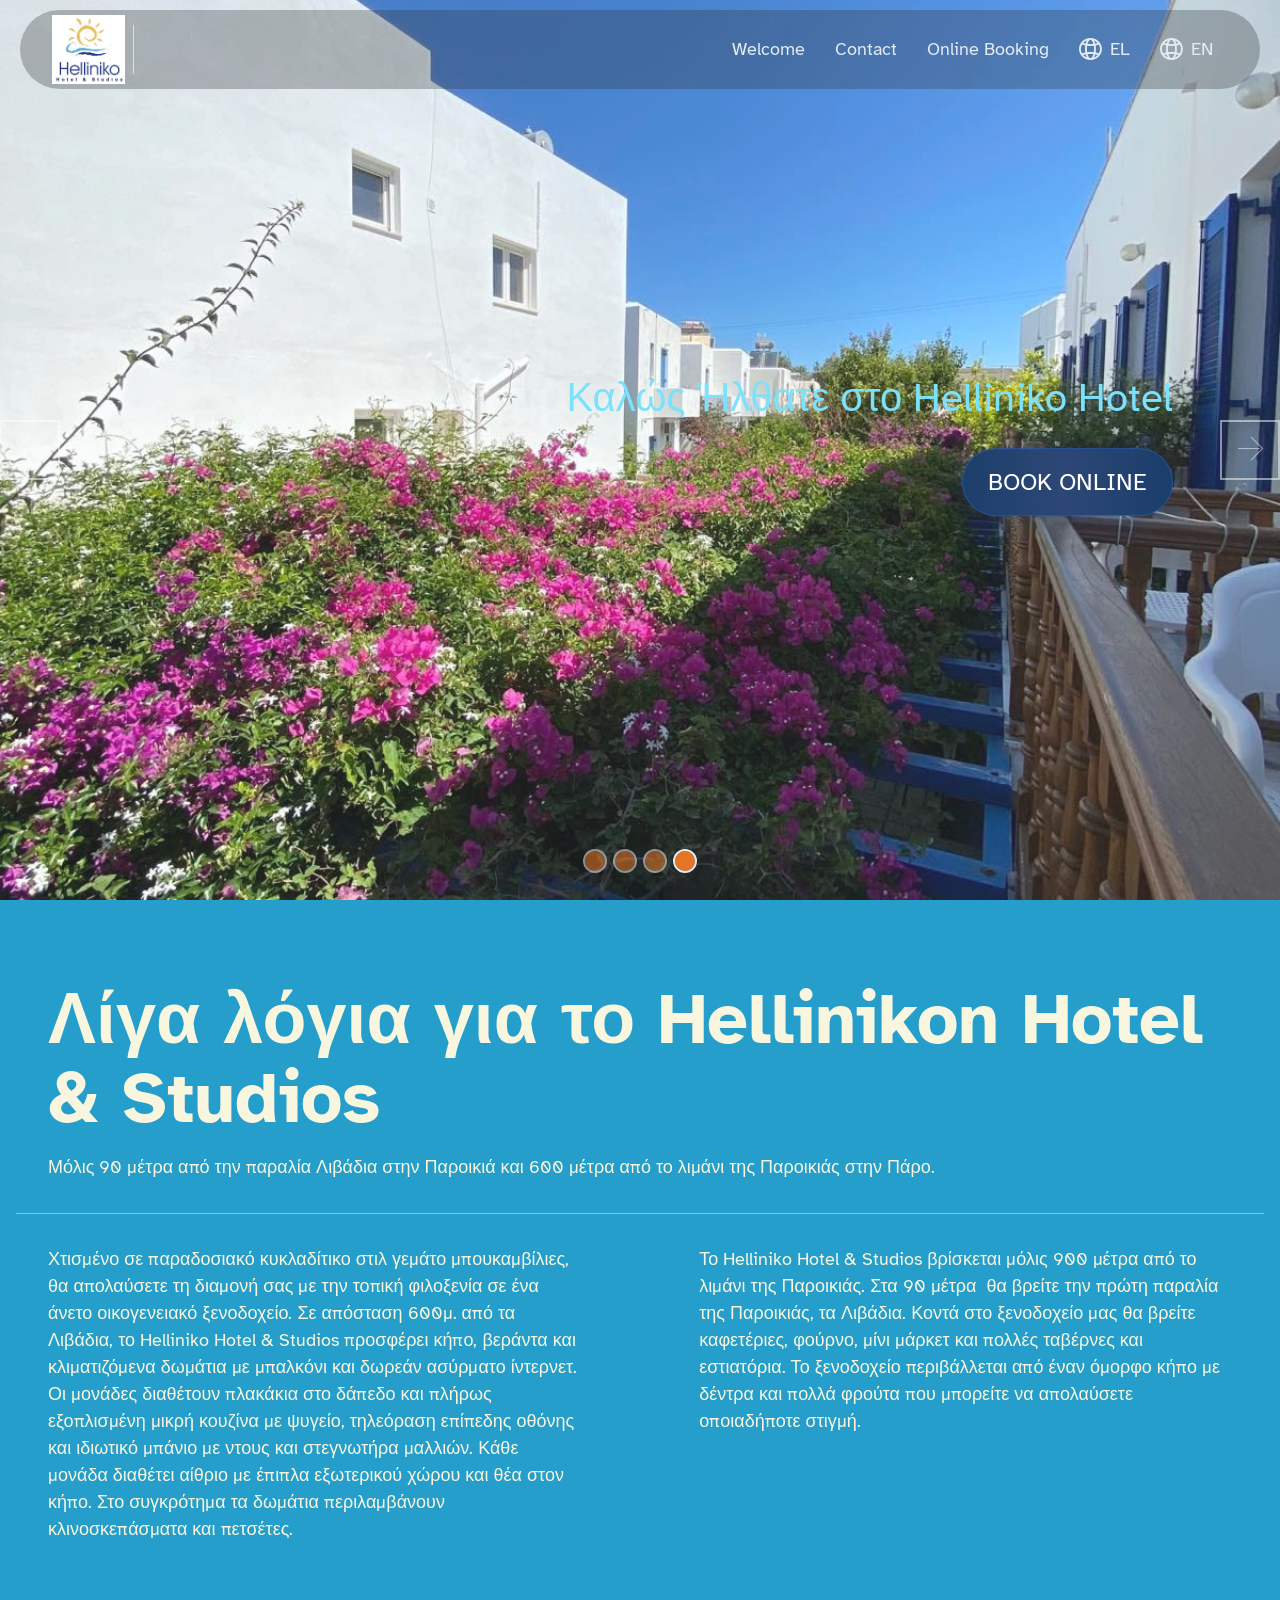
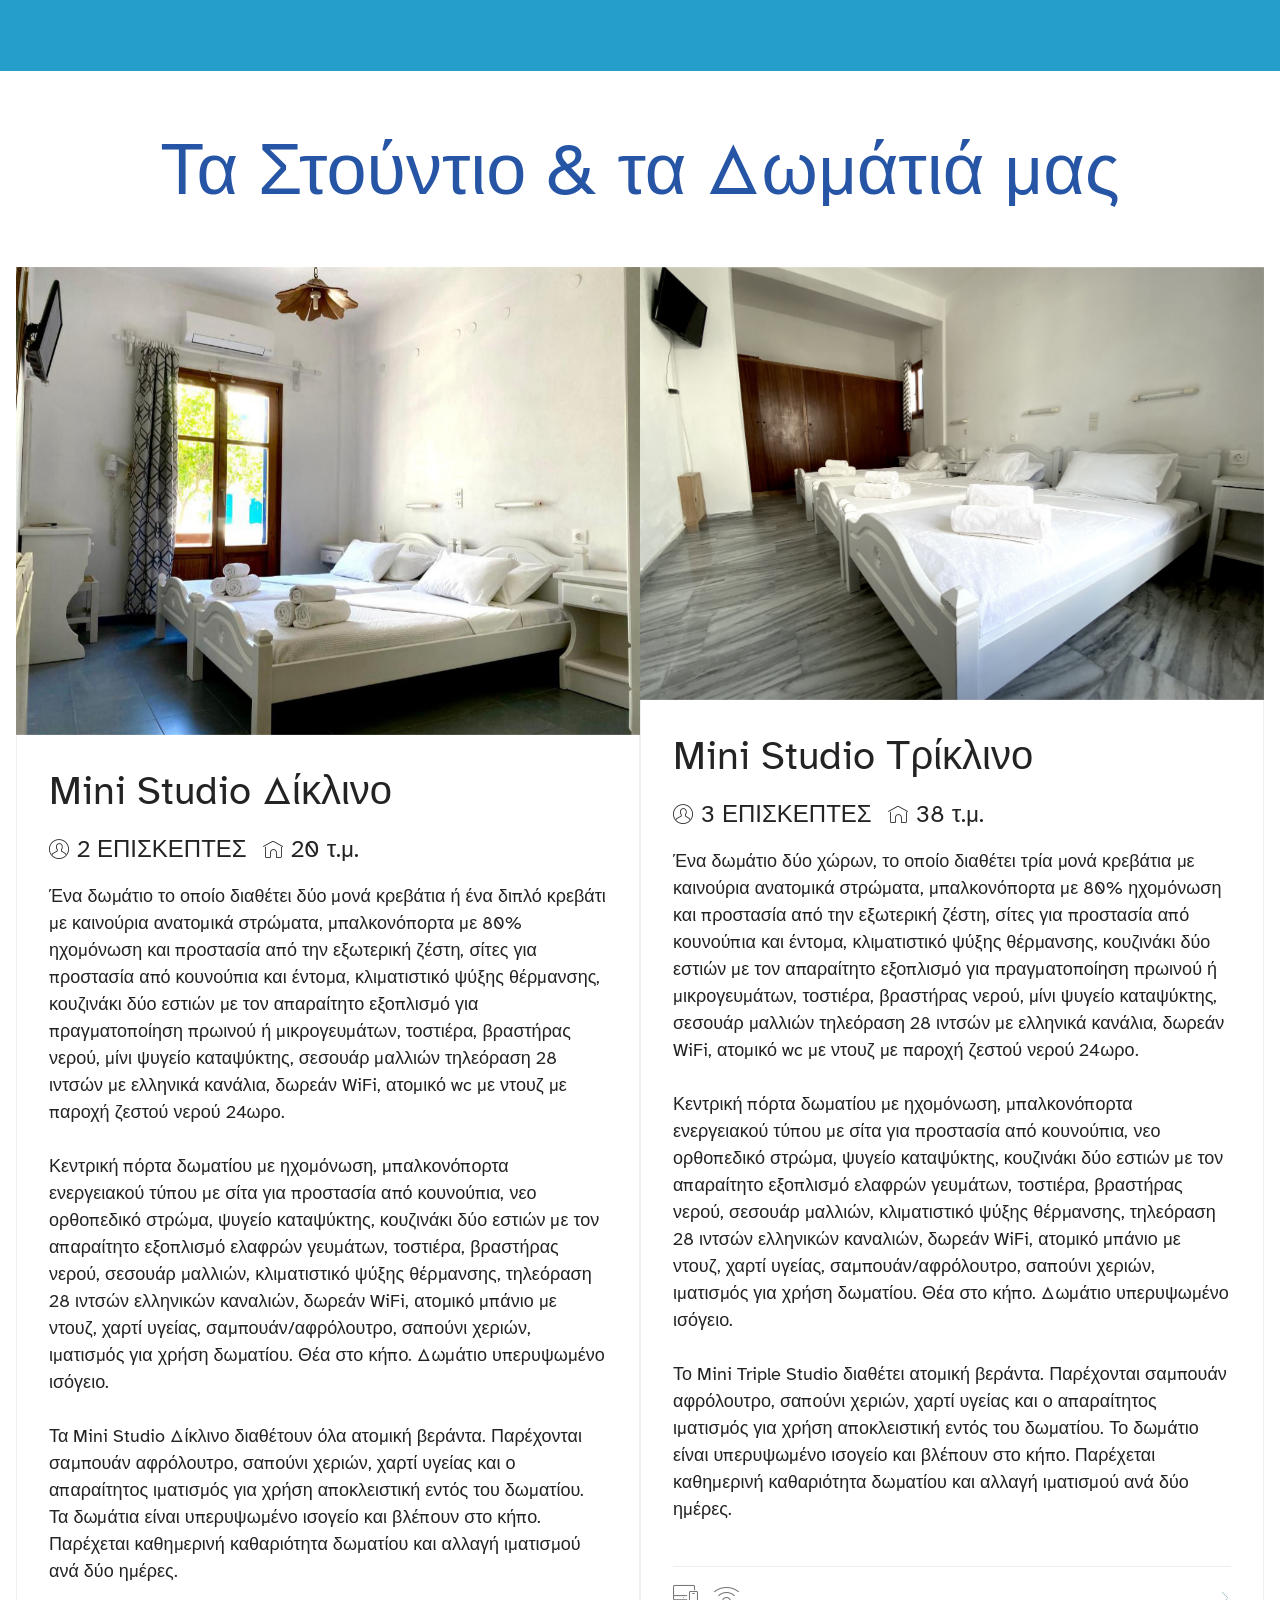
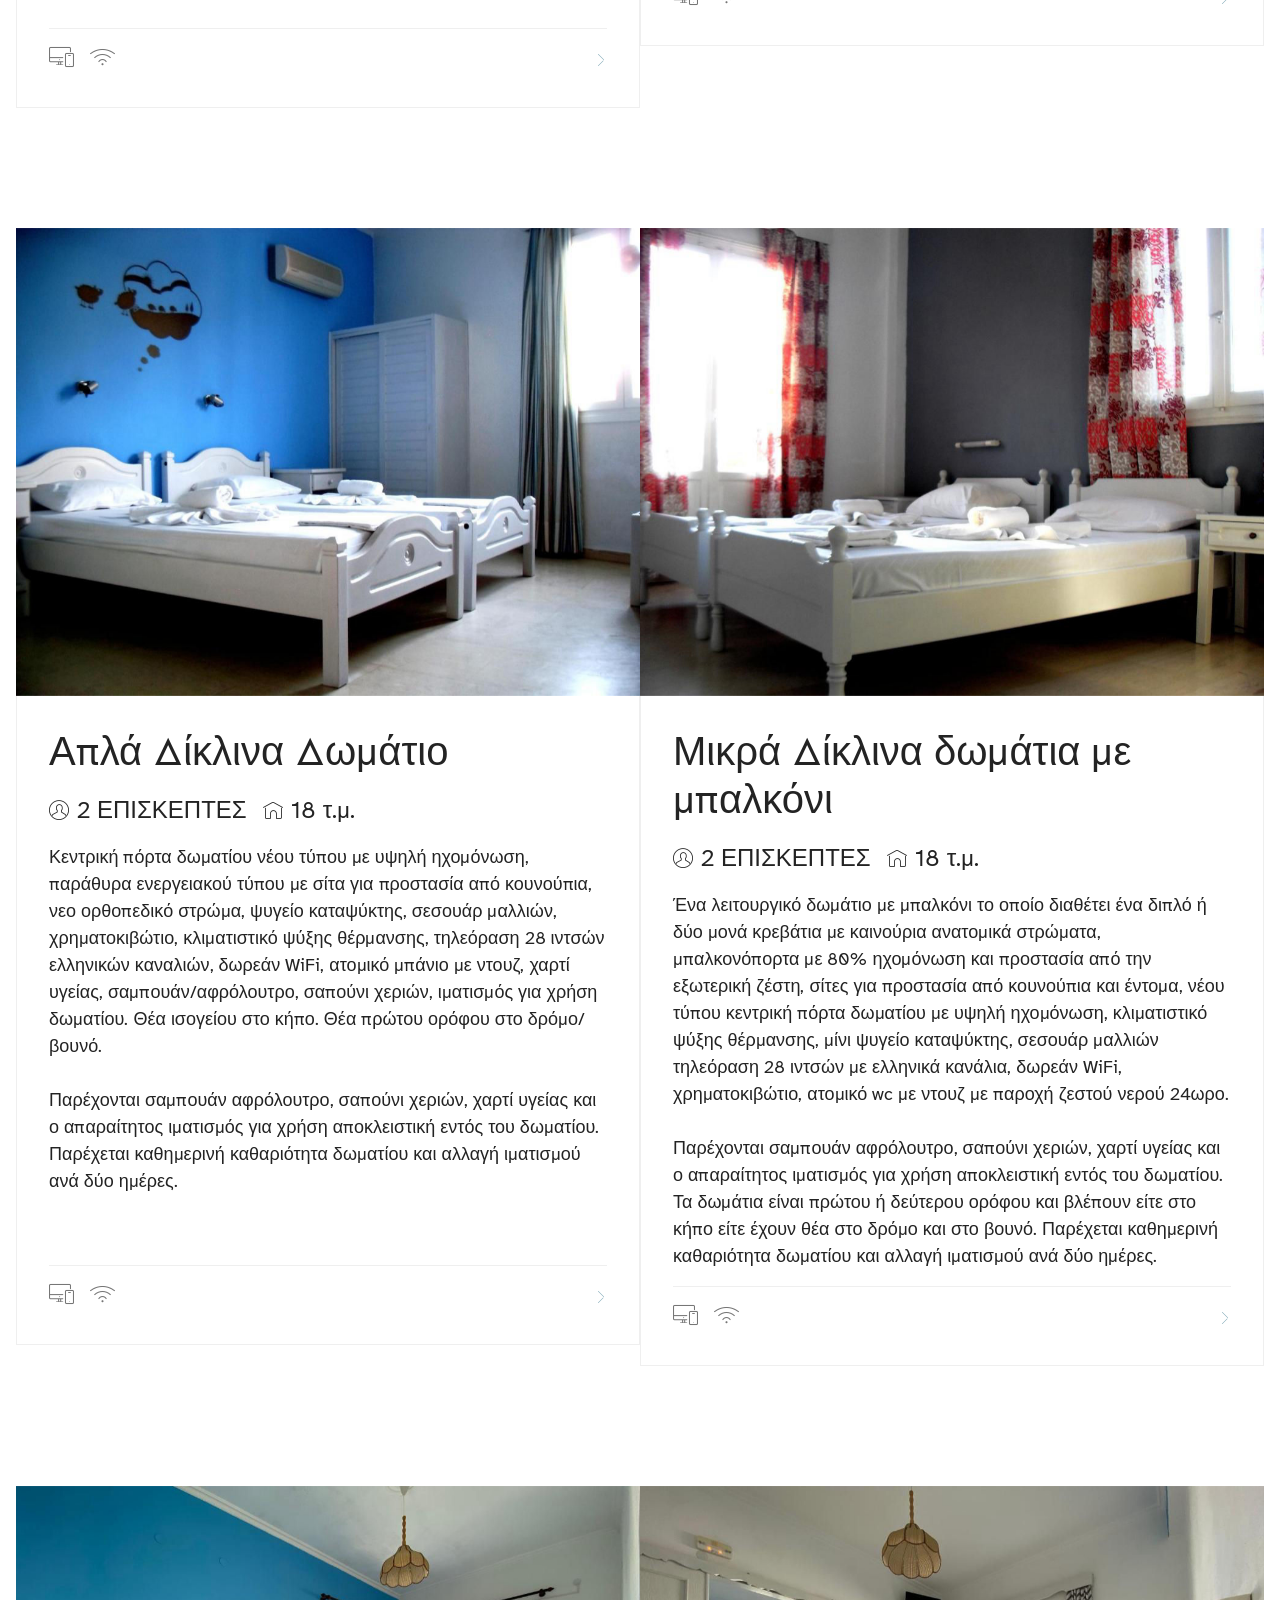
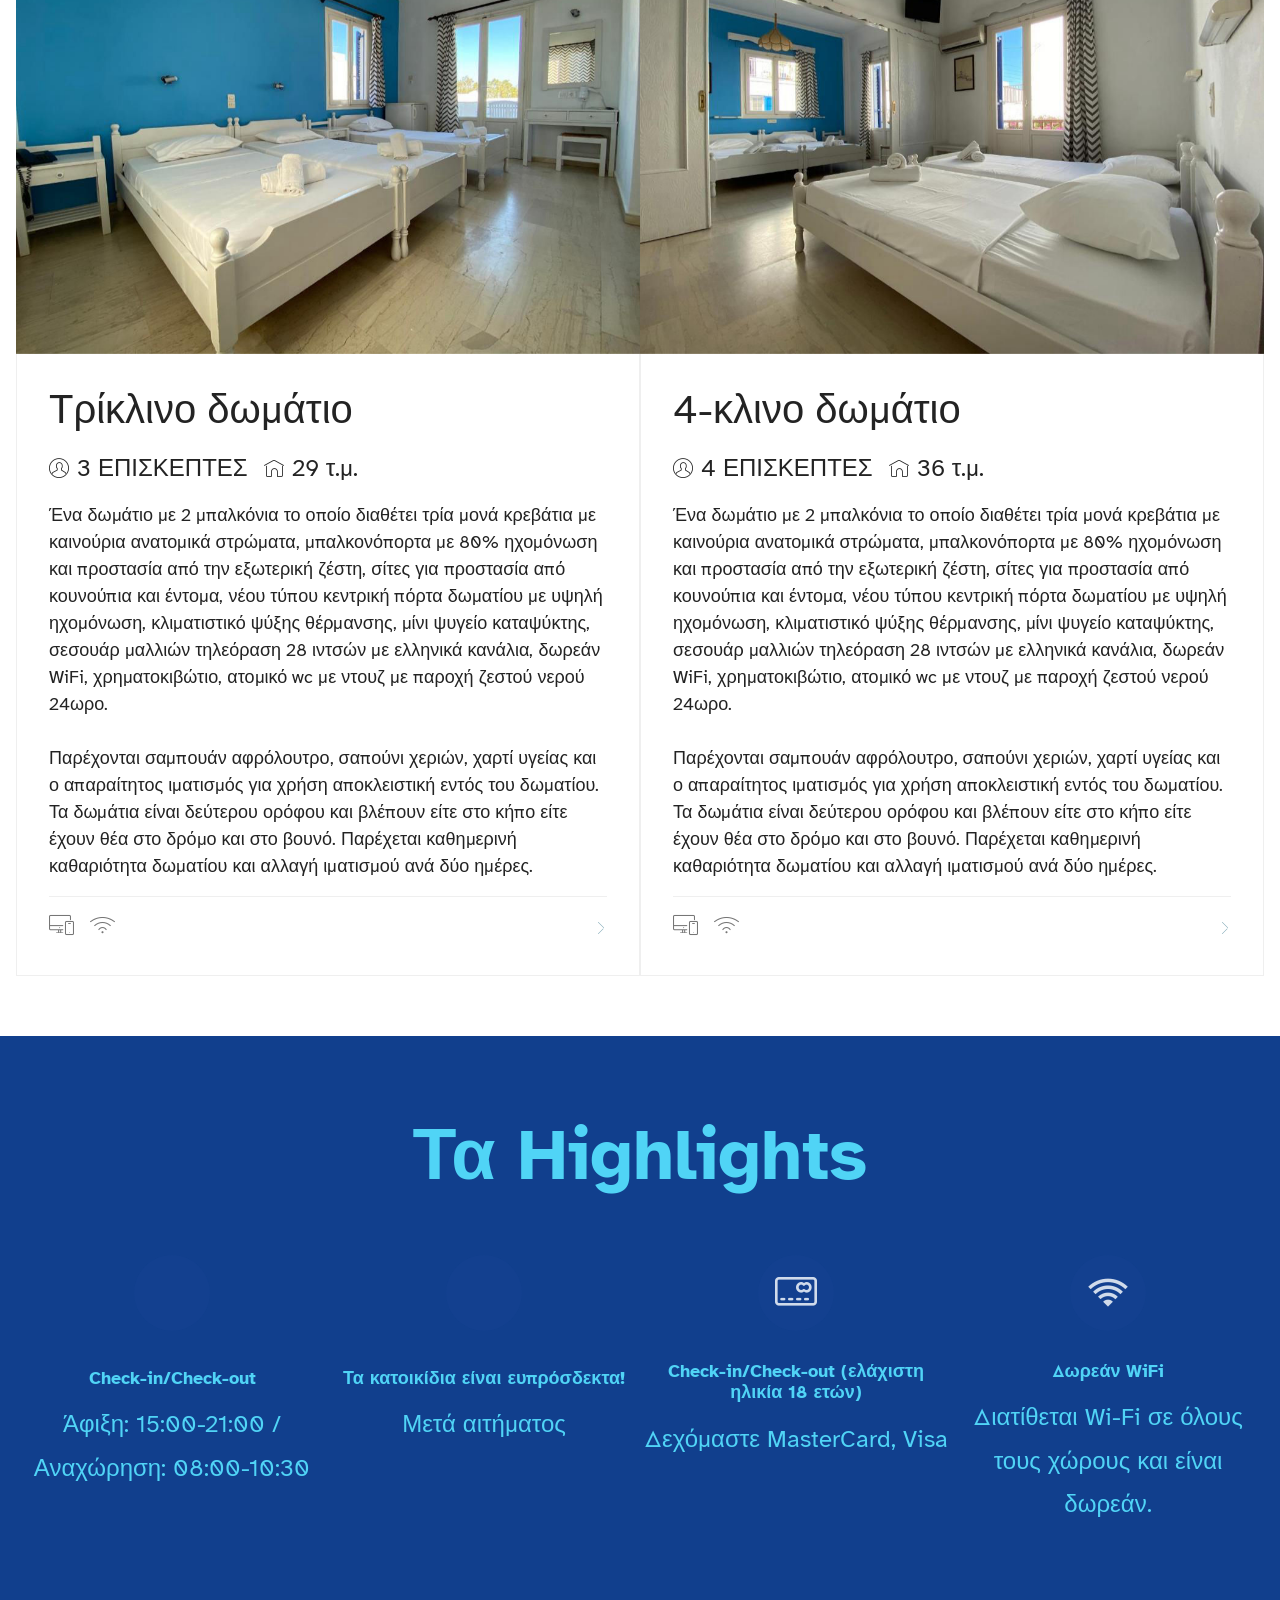
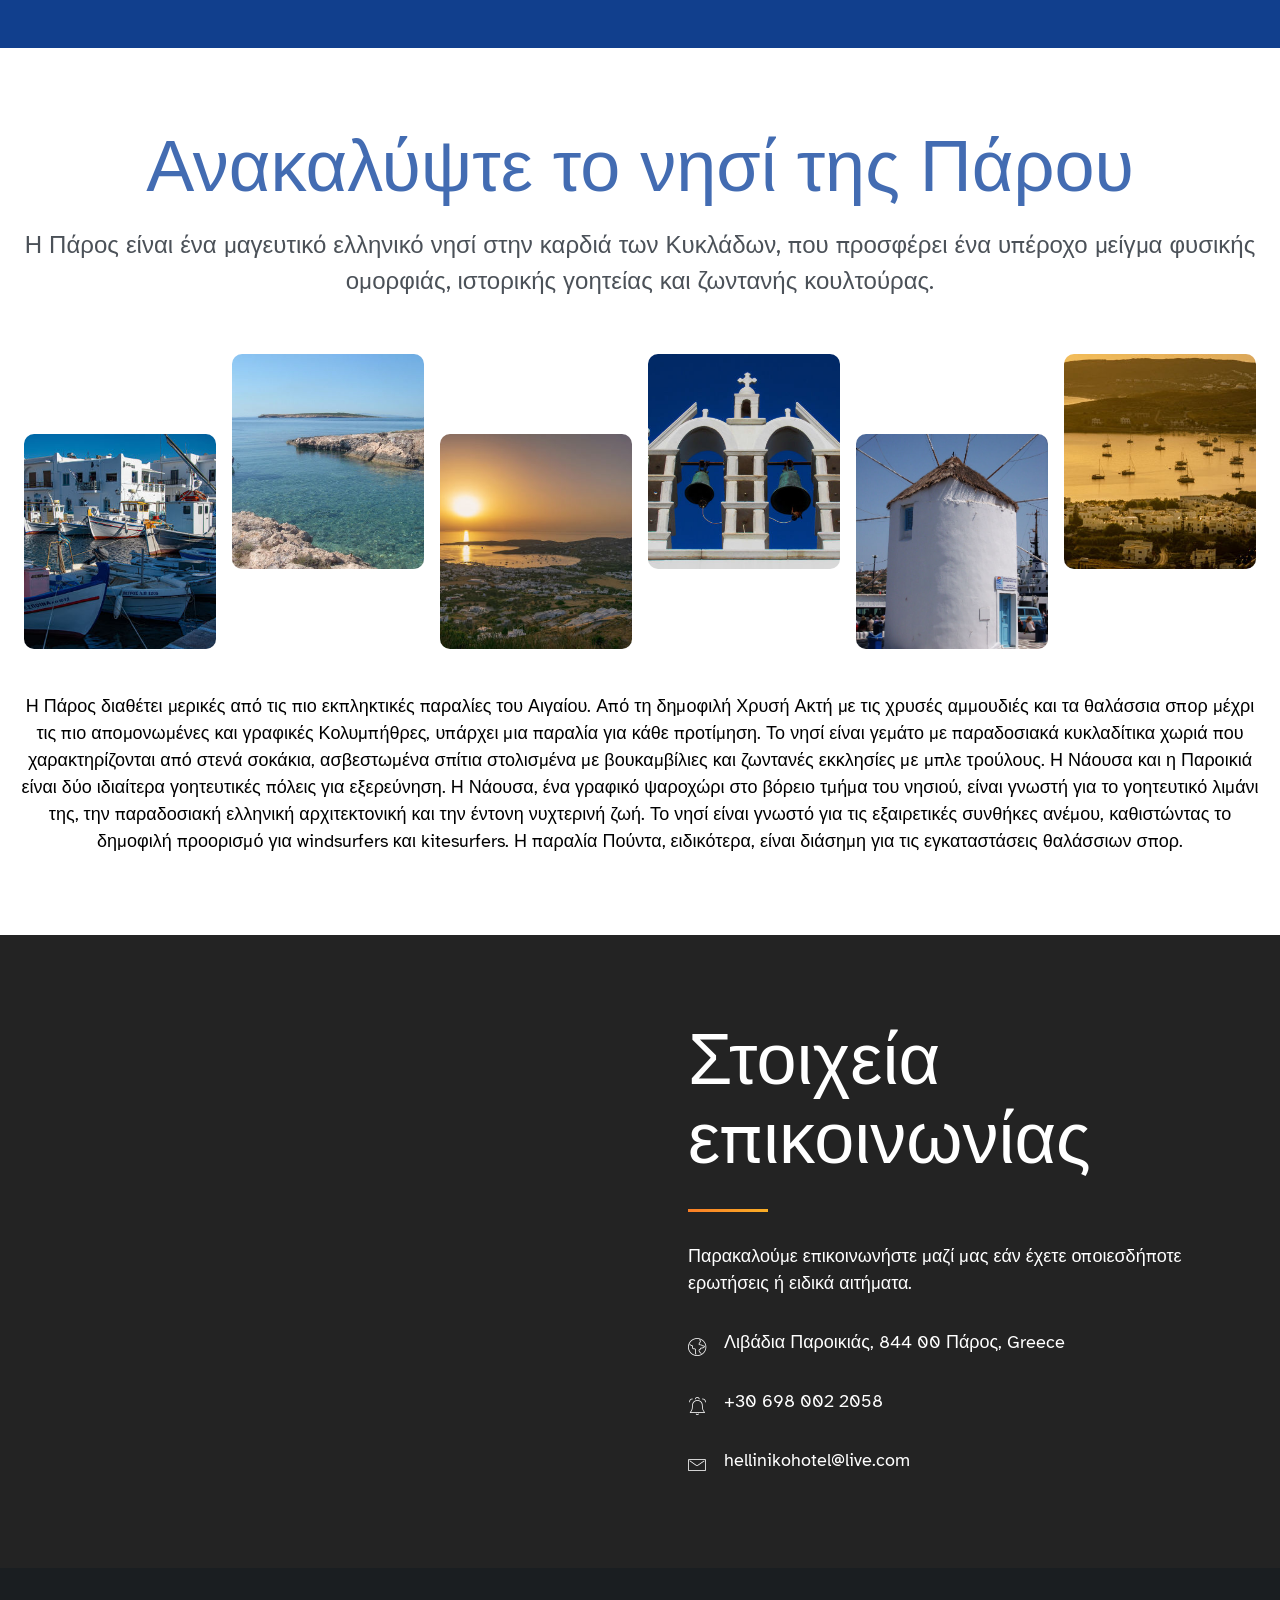
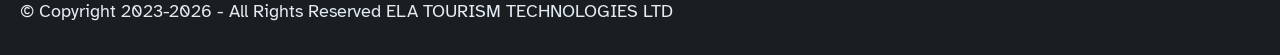
==== page1.html @ 87d10a1f "create github pages" ====
<!DOCTYPE html>
<html  >
<head>
  <!-- Site made with Mobirise Website Builder v6.1.16, https://mobirise.com -->
  <meta charset="UTF-8">
  <meta http-equiv="X-UA-Compatible" content="IE=edge">
  <meta name="generator" content="Mobirise v6.1.16, mobirise.com">
  <meta name="viewport" content="width=device-width, initial-scale=1, minimum-scale=1">
  <link rel="shortcut icon" href="assets/images/logo-new-helliniko-hotel-128x121.png" type="image/x-icon">
  <meta name="description" content="">
  
  
  <title>EL</title>
  <link rel="stylesheet" href="assets/web/assets/mobirise-icons2/mobirise2.css">
  <link rel="stylesheet" href="assets/web/assets/mobirise-icons/mobirise-icons.css">
  <link rel="stylesheet" href="assets/web/assets/mobirise-icons-bold/mobirise-icons-bold.css">
  <link rel="stylesheet" href="assets/bootstrap/css/bootstrap.min.css">
  <link rel="stylesheet" href="assets/bootstrap/css/bootstrap-grid.min.css">
  <link rel="stylesheet" href="assets/bootstrap/css/bootstrap-reboot.min.css">
  <link rel="stylesheet" href="assets/animatecss/animate.css">
  <link rel="stylesheet" href="assets/dropdown/css/style.css">
  <link rel="stylesheet" href="assets/socicon/css/styles.css">
  <link rel="stylesheet" href="assets/theme/css/style.css">
  <link rel="preload" href="https://fonts.googleapis.com/css?family=Atkinson+Hyperlegible:400,400i,700,700i&display=swap" as="style" onload="this.onload=null;this.rel='stylesheet'">
  <noscript><link rel="stylesheet" href="https://fonts.googleapis.com/css?family=Atkinson+Hyperlegible:400,400i,700,700i&display=swap"></noscript>
  <link rel="preload" as="style" href="assets/mobirise/css/mbr-additional.css?v=1j26ty"><link rel="stylesheet" href="assets/mobirise/css/mbr-additional.css?v=1j26ty" type="text/css">

  
  
  
</head>
<body>
  
  <section data-bs-version="5.1" class="menu menu1 homem5 cid-va0UWCjcNL" once="menu" id="amenu1-q">
    

    <nav class="navbar navbar-dropdown navbar-fixed-top navbar-expand-lg">
        <div class="container-fluid">
            <div class="navbar-brand">
                <span class="navbar-logo">
                    
                        <img src="assets/images/logo-new-helliniko-hotel-164x155.jpg" alt="Mobirise Website Builder" style="height: 4.3rem;">
                    
                </span>
                
            </div>
            <div class="collapse navbar-collapse" id="navbarSupportedContent">
                <ul class="navbar-nav nav-drop nav-right" data-app-modern-menu="true"><li class="nav-item">
                        <a class="nav-link link text-white display-7" href="https://mobiri.se">Welcome</a>
                        
                        
                          <a class="nav-link link text-white text-primary display-7" href="index.html#info3-0">Contact</a> <a class="nav-link link text-white text-primary display-7" href="https://book.roompanda.com/hotelhelliniko" target="_blank">Online Booking</a> <a class="nav-link link text-white text-primary display-7" href="page1.html#slider1-r"><span class="mobi-mbri mobi-mbri-globe-2 mbr-iconfont mbr-iconfont-btn"></span>EL</a> <a class="nav-link link text-white text-primary display-7" href="index.html"><span class="mobi-mbri mobi-mbri-globe-2 mbr-iconfont mbr-iconfont-btn"></span>EN</a>
                    </li></ul>
                <button class="navbar-toggler navbar-toggler-close" type="button" data-toggle="collapse" data-bs-toggle="collapse" data-target="#navbarSupportedContent" data-bs-target="#navbarSupportedContent" aria-controls="navbarNavAltMarkup" aria-expanded="false" aria-label="Toggle navigation">
                    <div class="hamburger">
                        <span></span>
                        <span></span>
                        <span></span>
                        <span></span>
                    </div>
                </button>
            </div>
            
            <button class="navbar-toggler" type="button" data-toggle="collapse" data-bs-toggle="collapse" data-target="#navbarSupportedContent" data-bs-target="#navbarSupportedContent" aria-controls="navbarNavAltMarkup" aria-expanded="false" aria-label="Toggle navigation">
                <div class="hamburger">
                    <span></span>
                    <span></span>
                    <span></span>
                    <span></span>
                </div>
            </button>
        </div>
    </nav>
</section>

<section data-bs-version="5.1" class="slider1 hotelm4_slider1 carousel slide cid-va0UWDcH9n" data-interval="false" data-bs-interval="false" id="slider1-r">

    

    <div class="full-screen"><div class="mbr-slider slide carousel" data-keyboard="false" data-bs-keyboard="false" data-ride="carousel" data-bs-ride="carousel" data-interval="4000" data-bs-interval="4000" data-bs-pause="hover" data-pause="hover"><ol class="carousel-indicators"><li data-app-prevent-settings="" data-target="#slider1-r" data-bs-target="#slider1-r" data-slide-to="0" data-bs-slide-to="0"></li><li data-app-prevent-settings="" data-target="#slider1-r" data-bs-target="#slider1-r" data-slide-to="1" data-bs-slide-to="1"></li><li data-app-prevent-settings="" data-target="#slider1-r" data-bs-target="#slider1-r" data-slide-to="2" data-bs-slide-to="2"></li><li data-app-prevent-settings="" data-target="#slider1-r" data-bs-target="#slider1-r" class=" active" data-slide-to="3" data-bs-slide-to="3"></li></ol><div class="carousel-inner" role="listbox"><div class="carousel-item slider-fullscreen-image" data-bg-video-slide="false" style="background-image: url(assets/images/img-ee369cdbf4c2a643a5595df6e37376ac-v.webp);"><div class="container container-slide"><div class="image_wrapper"><div class="mbr-overlay" style="opacity: 0.1; background-color: rgb(225, 245, 250);"></div><img src="assets/images/img-ee369cdbf4c2a643a5595df6e37376ac-v.webp" alt="" title=""><div class="carousel-caption justify-content-center"><div class="col-10 align-right"><p class="lead mbr-text mbr-fonts-style display-5">Καλώς Ήλθατε στο Helliniko Hotel</p><div class="mbr-section-btn" buttons="0"><a class="btn display-4 btn-info" href="https://ibe.channex.io/online-booking-helliniko-hotel" target="_blank">BOOK ONLINE</a> </div></div></div></div></div></div><div class="carousel-item slider-fullscreen-image" data-bg-video-slide="false" style="background-image: url(assets/images/img-36bbf76f595bb86b844475e422d711b5-v.webp);"><div class="container container-slide"><div class="image_wrapper"><div class="mbr-overlay" style="opacity: 0.1; background-color: rgb(225, 245, 250);"></div><img src="assets/images/img-36bbf76f595bb86b844475e422d711b5-v.webp" alt="" title=""><div class="carousel-caption justify-content-center"><div class="col-10 align-right"><p class="lead mbr-text mbr-fonts-style display-5">Καλώς Ήλθατε στο Helliniko Hotel</p><div class="mbr-section-btn" buttons="0"><a class="btn display-4 btn-info" href="https://ibe.channex.io/online-booking-helliniko-hotel" target="_blank">BOOK ONLINE</a> </div></div></div></div></div></div><div class="carousel-item slider-fullscreen-image" data-bg-video-slide="false" style="background-image: url(assets/images/img-6733e2cc82fc7426de826b36393990e7-v.webp);"><div class="container container-slide"><div class="image_wrapper"><div class="mbr-overlay" style="opacity: 0.1; background-color: rgb(225, 245, 250);"></div><img src="assets/images/img-6733e2cc82fc7426de826b36393990e7-v.webp" alt="" title=""><div class="carousel-caption justify-content-center"><div class="col-10 align-right"><p class="lead mbr-text mbr-fonts-style display-5">Καλώς Ήλθατε στο Helliniko Hotel</p><div class="mbr-section-btn" buttons="0"><a class="btn display-4 btn-info" href="https://ibe.channex.io/online-booking-helliniko-hotel" target="_blank">BOOK ONLINE</a> </div></div></div></div></div></div><div class="carousel-item slider-fullscreen-image active" data-bg-video-slide="false" style="background-image: url(assets/images/img-b7a4165c8771e7db58454100a6f15031-v.webp);"><div class="container container-slide"><div class="image_wrapper"><div class="mbr-overlay" style="opacity: 0.1; background-color: rgb(225, 245, 250);"></div><img src="assets/images/img-b7a4165c8771e7db58454100a6f15031-v.webp" alt="" title=""><div class="carousel-caption justify-content-center"><div class="col-10 align-right"><p class="lead mbr-text mbr-fonts-style display-5">Καλώς Ήλθατε στο Helliniko Hotel</p><div class="mbr-section-btn" buttons="0"><a class="btn display-4 btn-info" href="https://book.roompanda.com/hotelhelliniko" target="_blank">BOOK ONLINE</a> </div></div></div></div></div></div></div><a data-app-prevent-settings="" class="carousel-control carousel-control-prev" role="button" data-slide="prev" data-bs-slide="prev" href="#slider1-r"><span aria-hidden="true" class="mbri-left mbr-iconfont"></span><span class="sr-only visually-hidden">Previous</span></a><a data-app-prevent-settings="" class="carousel-control carousel-control-next" role="button" data-slide="next" data-bs-slide="next" href="#slider1-r"><span aria-hidden="true" class="mbri-right mbr-iconfont"></span><span class="sr-only visually-hidden">Next</span></a></div></div>

</section>

<section data-bs-version="5.1" class="article04 fabm5 cid-va0UWDAfmi" id="article04-s">
    
    

    <div class="container">
        <div class="row">
            <div class="col-12">
                <div class="title-wrapper">
                    <h2 class="mbr-section-title mbr-fonts-style display-2">
                        <strong>Λίγα λόγια για το Hellinikon Hotel &amp; Studios</strong></h2>
                    <p class="mbr-desc mbr-fonts-style display-7">Μόλις 90 μέτρα από την παραλία Λιβάδια στην Παροικιά και 600 μέτρα από το λιμάνι της Παροικιάς στην Πάρο.</p>
                </div>
            </div>
            <div class="col-12">
                <div class="text-wrapper">
                    <p class="mbr-text mbr-fonts-style display-7">Χτισμένο σε παραδοσιακό κυκλαδίτικο στιλ γεμάτο μπουκαμβίλιες, θα απολαύσετε τη διαμονή σας με την τοπική φιλοξενία σε ένα άνετο οικογενειακό ξενοδοχείο. Σε απόσταση 600μ. από τα Λιβάδια, το Helliniko Hotel &amp; Studios προσφέρει κήπο, βεράντα και κλιματιζόμενα δωμάτια με μπαλκόνι και δωρεάν ασύρματο ίντερνετ. Οι μονάδες διαθέτουν πλακάκια στο δάπεδο και πλήρως εξοπλισμένη μικρή κουζίνα με ψυγείο, τηλεόραση επίπεδης οθόνης και ιδιωτικό μπάνιο με ντους και στεγνωτήρα μαλλιών. Κάθε μονάδα διαθέτει αίθριο με έπιπλα εξωτερικού χώρου και θέα στον κήπο. Στο συγκρότημα τα δωμάτια περιλαμβάνουν κλινοσκεπάσματα και πετσέτες. </p>
                    <p class="mbr-text mbr-fonts-style display-7">Το Helliniko Hotel &amp; Studios βρίσκεται μόλις 900 μέτρα από το λιμάνι της Παροικιάς. Στα 90 μέτρα&nbsp; θα βρείτε την πρώτη παραλία της Παροικιάς, τα Λιβάδια. Κοντά στο ξενοδοχείο μας θα βρείτε καφετέριες, φούρνο, μίνι μάρκετ και πολλές ταβέρνες και εστιατόρια. Το ξενοδοχείο περιβάλλεται από έναν όμορφο κήπο με δέντρα και πολλά φρούτα που μπορείτε να απολαύσετε οποιαδήποτε στιγμή.</p>
                </div>
            </div>
        </div>
    </div>
</section>

<section data-bs-version="5.1" class="mbr-section features15 hotelm4_features15 cid-va0UWDSnzC" id="features15-t">

	
    


	

	<div class="container">
		

		

		<h2 class="mbr-section-title main-title mbr-fonts-style mbr-white align-center pb-5 display-2">Τα Στούντιο &amp; τα Δωμάτιά μας</h2>
		<div class="row justify-content-center">
			<div class="card col-md-10 col-lg-6">
				<div class="card-wrapper">
					<div class="card-img">
						<img src="assets/images/295193688-1024x768.jpg" alt="Mobirise">
					</div>
					<div class="card-box">
						<h2 class="card-title mbr-fonts-style display-5">Mini Studio Δίκλινο</h2>
						<div class="card-info pt-3">
							<div class="info-wrapper">
								<span class="mbr-iconfont mbri-user"></span>
								<p class="mbr-text info-text mbr-fonts-style mbr-lighter display-4">2 ΕΠΙΣΚΕΠΤΕΣ</p>
								<span class="mbr-iconfont mbri-home"></span>
								<p class="mbr-text info-text mbr-fonts-style mbr-lighter display-4">20 τ.μ.</p>
							</div>
						</div>
						<p class="mbr-text card-text mbr-fonts-style mbr-lighter pt-3 m-0 display-7">Ένα δωμάτιο το οποίο διαθέτει δύο μονά κρεβάτια ή ένα διπλό κρεβάτι  με καινούρια ανατομικά στρώματα, μπαλκονόπορτα με 80% ηχομόνωση και προστασία από την εξωτερική ζέστη, σίτες για προστασία από κουνούπια και έντομα, κλιματιστικό ψύξης θέρμανσης, κουζινάκι δύο εστιών με τον απαραίτητο εξοπλισμό για πραγματοποίηση πρωινού ή μικρογευμάτων, τοστιέρα, βραστήρας νερού, μίνι ψυγείο καταψύκτης, σεσουάρ μαλλιών τηλεόραση 28 ιντσών με ελληνικά κανάλια, δωρεάν WiFi, ατομικό wc με ντουζ με παροχή ζεστού νερού 24ωρο.<br><br>Κεντρική πόρτα δωματίου με ηχομόνωση, μπαλκονόπορτα ενεργειακού τύπου με σίτα για προστασία από κουνούπια, νεο ορθοπεδικό στρώμα, ψυγείο καταψύκτης, κουζινάκι δύο εστιών με τον απαραίτητο εξοπλισμό ελαφρών γευμάτων, τοστιέρα, βραστήρας νερού, σεσουάρ μαλλιών, κλιματιστικό ψύξης θέρμανσης, τηλεόραση 28 ιντσών ελληνικών καναλιών, δωρεάν WiFi, ατομικό μπάνιο με ντουζ, χαρτί υγείας, σαμπουάν/αφρόλουτρο, σαπούνι χεριών, ιματισμός για χρήση δωματίου. Θέα στο κήπο. Δωμάτιο υπερυψωμένο ισόγειο.<br><br>Τα Mini Studio Δίκλινο διαθέτουν όλα ατομική βεράντα. Παρέχονται σαμπουάν αφρόλουτρο, σαπούνι χεριών, χαρτί υγείας και ο απαραίτητος ιματισμός για χρήση αποκλειστική εντός του δωματίου. Τα δωμάτια είναι υπερυψωμένο ισογείο και βλέπουν στο  κήπο. Παρέχεται καθημερινή καθαριότητα  δωματίου και αλλαγή ιματισμού ανά δύο ημέρες.<br>&nbsp;</p>
						
						<div class="card-footer">
							<ul class="icons-list list-inline align-left">
								
								
								
							<li class="list-inline-item">
									<span class="mbr-iconfont mbri-responsive"></span>
								</li><li class="list-inline-item">
									<span class="mbr-iconfont mbri-wifi"></span>
								</li><li class="list-inline-item">
									<span class="mbr-iconfont imind-coffee"></span>
								</li><li class="list-inline-item">
									<span class="mbr-iconfont icon54-v1-air-conditioner1"></span>
								</li></ul>
							<div class="link">
								<div class="link-text mbr-fonts-style mbr-lighter display-4"></div>
								<span class="mbr-iconfont mbri-arrow-next"></span>
							</div>
						</div>
					</div>
				</div>
			</div>

			<div class="card col-md-10 col-lg-6">
				<div class="card-wrapper">
					<div class="card-img">
						<img src="assets/images/img-3566-1638x1137.jpg" alt="Mobirise">
					</div>
					<div class="card-box">
						<h2 class="card-title mbr-fonts-style display-5">Mini Studio Τρίκλινο</h2>
						<div class="card-info pt-3">
							<div class="info-wrapper">
								<span class="mbr-iconfont mbri-user"></span>
								<p class="mbr-text info-text mbr-fonts-style mbr-lighter display-4">3 ΕΠΙΣΚΕΠΤΕΣ
								</p>
								<span class="mbr-iconfont mbri-home"></span>
								<p class="mbr-text info-text mbr-fonts-style mbr-lighter display-4">38 τ.μ.</p>
							</div>
						</div>
						<p class="mbr-text card-text mbr-fonts-style mbr-lighter pt-3 m-0 display-7">Ένα δωμάτιο δύο χώρων, το οποίο διαθέτει τρία μονά κρεβάτια με καινούρια ανατομικά στρώματα, μπαλκονόπορτα με 80% ηχομόνωση και προστασία από την εξωτερική ζέστη, σίτες για προστασία από κουνούπια και έντομα, κλιματιστικό ψύξης θέρμανσης, κουζινάκι δύο εστιών με τον απαραίτητο εξοπλισμό για πραγματοποίηση πρωινού ή μικρογευμάτων, τοστιέρα, βραστήρας νερού, μίνι ψυγείο καταψύκτης, σεσουάρ μαλλιών τηλεόραση 28 ιντσών με ελληνικά κανάλια, δωρεάν WiFi, ατομικό wc με ντουζ με παροχή ζεστού νερού 24ωρο.<br><br> Κεντρική πόρτα δωματίου με ηχομόνωση, μπαλκονόπορτα ενεργειακού τύπου με σίτα για προστασία από κουνούπια, νεο ορθοπεδικό στρώμα, ψυγείο καταψύκτης, κουζινάκι δύο εστιών με τον απαραίτητο εξοπλισμό ελαφρών γευμάτων, τοστιέρα, βραστήρας νερού, σεσουάρ μαλλιών, κλιματιστικό ψύξης θέρμανσης, τηλεόραση 28 ιντσών ελληνικών καναλιών, δωρεάν WiFi, ατομικό μπάνιο με ντουζ, χαρτί υγείας, σαμπουάν/αφρόλουτρο, σαπούνι χεριών, ιματισμός για χρήση δωματίου. Θέα στο κήπο. Δωμάτιο υπερυψωμένο ισόγειο.<br><br>Το Mini Triple Studio διαθέτει ατομική βεράντα. Παρέχονται σαμπουάν αφρόλουτρο, σαπούνι χεριών, χαρτί υγείας και ο απαραίτητος ιματισμός για χρήση αποκλειστική εντός του δωματίου. Το δωμάτιο είναι υπερυψωμένο ισογείο και βλέπουν στο  κήπο. Παρέχεται καθημερινή καθαριότητα  δωματίου και αλλαγή ιματισμού ανά δύο ημέρες.<br><br></p>
						
						<div class="card-footer">
							<ul class="icons-list list-inline align-left">
								
								
								
							<li class="list-inline-item">
									<span class="mbr-iconfont mbri-responsive"></span>
								</li><li class="list-inline-item">
									<span class="mbr-iconfont mbri-wifi"></span>
								</li><li class="list-inline-item">
									<span class="mbr-iconfont imind-coffee"></span>
								</li><li class="list-inline-item">
									<span class="mbr-iconfont icon54-v1-air-conditioner1"></span>
								</li></ul>
							<div class="link">
								<div class="link-text mbr-fonts-style mbr-lighter display-4"></div>
								<span class="mbr-iconfont mbri-arrow-next"></span>
							</div>
						</div>
					</div>
				</div>
			</div>

			

		</div>
	</div>
</section>

<section data-bs-version="5.1" class="mbr-section features15 hotelm4_features15 cid-va0UWEGkFM" id="features15-u">

	
    


	

	<div class="container">
		

		

		
		<div class="row justify-content-center">
			<div class="card col-md-10 col-lg-6">
				<div class="card-wrapper">
					<div class="card-img">
						<img src="assets/images/48863412-1024x768.jpg" alt="Mobirise">
					</div>
					<div class="card-box">
						<h2 class="card-title mbr-fonts-style display-5">Απλά Δίκλινα Δωμάτιο</h2>
						<div class="card-info pt-3">
							<div class="info-wrapper">
								<span class="mbr-iconfont mbri-user"></span>
								<p class="mbr-text info-text mbr-fonts-style mbr-lighter display-4">2 ΕΠΙΣΚΕΠΤΕΣ</p>
								<span class="mbr-iconfont mbri-home"></span>
								<p class="mbr-text info-text mbr-fonts-style mbr-lighter display-4">18 τ.μ.</p>
							</div>
						</div>
						<p class="mbr-text card-text mbr-fonts-style mbr-lighter pt-3 m-0 display-7">Κεντρική πόρτα δωματίου νέου τύπου με υψηλή ηχομόνωση, παράθυρα ενεργειακού τύπου με σίτα για προστασία από κουνούπια, νεο ορθοπεδικό στρώμα, ψυγείο καταψύκτης, σεσουάρ μαλλιών, χρηματοκιβώτιο, κλιματιστικό ψύξης θέρμανσης, τηλεόραση 28 ιντσών ελληνικών καναλιών, δωρεάν WiFi, ατομικό μπάνιο με ντουζ, χαρτί υγείας, σαμπουάν/αφρόλουτρο, σαπούνι χεριών, ιματισμός για χρήση δωματίου. Θέα ισογείου στο κήπο. Θέα πρώτου ορόφου στο δρόμο/βουνό.<br><br>Παρέχονται σαμπουάν αφρόλουτρο, σαπούνι χεριών, χαρτί υγείας και ο απαραίτητος ιματισμός για χρήση αποκλειστική εντός του δωματίου. Παρέχεται καθημερινή καθαριότητα δωματίου και αλλαγή ιματισμού ανά δύο ημέρες.<br><br><br></p>
						
						<div class="card-footer">
							<ul class="icons-list list-inline align-left">
								
								
								
							<li class="list-inline-item">
									<span class="mbr-iconfont mbri-responsive"></span>
								</li><li class="list-inline-item">
									<span class="mbr-iconfont mbri-wifi"></span>
								</li><li class="list-inline-item">
									<span class="mbr-iconfont imind-coffee"></span>
								</li><li class="list-inline-item">
									<span class="mbr-iconfont icon54-v1-air-conditioner1"></span>
								</li></ul>
							<div class="link">
								<div class="link-text mbr-fonts-style mbr-lighter display-4"></div>
								<span class="mbr-iconfont mbri-arrow-next"></span>
							</div>
						</div>
					</div>
				</div>
			</div>

			<div class="card col-md-10 col-lg-6">
				<div class="card-wrapper">
					<div class="card-img">
						<img src="assets/images/48863388-1024x768.jpg" alt="Mobirise">
					</div>
					<div class="card-box">
						<h2 class="card-title mbr-fonts-style display-5">Μικρά Δίκλινα δωμάτια με μπαλκόνι</h2>
						<div class="card-info pt-3">
							<div class="info-wrapper">
								<span class="mbr-iconfont mbri-user"></span>
								<p class="mbr-text info-text mbr-fonts-style mbr-lighter display-4">2 ΕΠΙΣΚΕΠΤΕΣ
								</p>
								<span class="mbr-iconfont mbri-home"></span>
								<p class="mbr-text info-text mbr-fonts-style mbr-lighter display-4">18 τ.μ.</p>
							</div>
						</div>
						<p class="mbr-text card-text mbr-fonts-style mbr-lighter pt-3 m-0 display-7">Ένα λειτουργικό δωμάτιο με μπαλκόνι το οποίο διαθέτει ένα διπλό ή δύο μονά κρεβάτια με καινούρια ανατομικά στρώματα, μπαλκονόπορτα με 80% ηχομόνωση και προστασία από την εξωτερική ζέστη, σίτες για προστασία από κουνούπια και έντομα, νέου τύπου κεντρική πόρτα δωματίου με υψηλή ηχομόνωση, κλιματιστικό ψύξης θέρμανσης, μίνι ψυγείο καταψύκτης, σεσουάρ μαλλιών τηλεόραση 28 ιντσών με ελληνικά κανάλια, δωρεάν WiFi, χρηματοκιβώτιο, ατομικό wc με ντουζ με παροχή ζεστού νερού 24ωρο. <br><br>Παρέχονται σαμπουάν αφρόλουτρο, σαπούνι χεριών, χαρτί υγείας και ο απαραίτητος ιματισμός για χρήση αποκλειστική εντός του δωματίου. Τα δωμάτια είναι πρώτου ή δεύτερου ορόφου και βλέπουν είτε στο  κήπο είτε έχουν θέα στο δρόμο και στο βουνό. Παρέχεται καθημερινή καθαριότητα  δωματίου και αλλαγή ιματισμού ανά δύο ημέρες.<br></p>
						
						<div class="card-footer">
							<ul class="icons-list list-inline align-left">
								
								
								
							<li class="list-inline-item">
									<span class="mbr-iconfont mbri-responsive"></span>
								</li><li class="list-inline-item">
									<span class="mbr-iconfont mbri-wifi"></span>
								</li><li class="list-inline-item">
									<span class="mbr-iconfont imind-coffee"></span>
								</li><li class="list-inline-item">
									<span class="mbr-iconfont icon54-v1-air-conditioner1"></span>
								</li></ul>
							<div class="link">
								<div class="link-text mbr-fonts-style mbr-lighter display-4"></div>
								<span class="mbr-iconfont mbri-arrow-next"></span>
							</div>
						</div>
					</div>
				</div>
			</div>

			

		</div>
	</div>
</section>

<section data-bs-version="5.1" class="mbr-section features15 hotelm4_features15 cid-va0UWFpVab" id="features15-v">

	
    


	

	<div class="container">
		

		

		
		<div class="row justify-content-center">
			<div class="card col-md-10 col-lg-6">
				<div class="card-wrapper">
					<div class="card-img">
						<img src="assets/images/258109498-1024x768.jpg" alt="Mobirise">
					</div>
					<div class="card-box">
						<h2 class="card-title mbr-fonts-style display-5">Τρίκλινο δωμάτιο</h2>
						<div class="card-info pt-3">
							<div class="info-wrapper">
								<span class="mbr-iconfont mbri-user"></span>
								<p class="mbr-text info-text mbr-fonts-style mbr-lighter display-4">3 ΕΠΙΣΚΕΠΤΕΣ</p>
								<span class="mbr-iconfont mbri-home"></span>
								<p class="mbr-text info-text mbr-fonts-style mbr-lighter display-4">29 τ.μ.</p>
							</div>
						</div>
						<p class="mbr-text card-text mbr-fonts-style mbr-lighter pt-3 m-0 display-7">Ένα δωμάτιο με 2 μπαλκόνια το οποίο διαθέτει τρία μονά κρεβάτια με καινούρια ανατομικά στρώματα, μπαλκονόπορτα με 80% ηχομόνωση και προστασία από την εξωτερική ζέστη, σίτες για προστασία από κουνούπια και έντομα, νέου τύπου κεντρική πόρτα δωματίου με υψηλή ηχομόνωση, κλιματιστικό ψύξης θέρμανσης, μίνι ψυγείο καταψύκτης, σεσουάρ μαλλιών τηλεόραση 28 ιντσών με ελληνικά κανάλια, δωρεάν WiFi, χρηματοκιβώτιο, ατομικό wc με ντουζ με παροχή ζεστού νερού 24ωρο. <br><br>Παρέχονται σαμπουάν αφρόλουτρο, σαπούνι χεριών, χαρτί υγείας και ο απαραίτητος ιματισμός για χρήση αποκλειστική εντός του δωματίου. Τα δωμάτια είναι δεύτερου ορόφου και βλέπουν είτε στο  κήπο είτε έχουν θέα στο δρόμο και στο βουνό. Παρέχεται καθημερινή καθαριότητα  δωματίου και αλλαγή ιματισμού ανά δύο ημέρες.<br></p>
						
						<div class="card-footer">
							<ul class="icons-list list-inline align-left">
								
								
								
							<li class="list-inline-item">
									<span class="mbr-iconfont mbri-responsive"></span>
								</li><li class="list-inline-item">
									<span class="mbr-iconfont mbri-wifi"></span>
								</li><li class="list-inline-item">
									<span class="mbr-iconfont imind-coffee"></span>
								</li><li class="list-inline-item">
									<span class="mbr-iconfont icon54-v1-air-conditioner1"></span>
								</li></ul>
							<div class="link">
								<div class="link-text mbr-fonts-style mbr-lighter display-4"></div>
								<span class="mbr-iconfont mbri-arrow-next"></span>
							</div>
						</div>
					</div>
				</div>
			</div>

			<div class="card col-md-10 col-lg-6">
				<div class="card-wrapper">
					<div class="card-img">
						<img src="assets/images/258108822-1024x768.jpg" alt="Mobirise">
					</div>
					<div class="card-box">
						<h2 class="card-title mbr-fonts-style display-5">4-κλινο δωμάτιο</h2>
						<div class="card-info pt-3">
							<div class="info-wrapper">
								<span class="mbr-iconfont mbri-user"></span>
								<p class="mbr-text info-text mbr-fonts-style mbr-lighter display-4">4 ΕΠΙΣΚΕΠΤΕΣ
								</p>
								<span class="mbr-iconfont mbri-home"></span>
								<p class="mbr-text info-text mbr-fonts-style mbr-lighter display-4">36 τ.μ.</p>
							</div>
						</div>
						<p class="mbr-text card-text mbr-fonts-style mbr-lighter pt-3 m-0 display-7">Ένα δωμάτιο με 2 μπαλκόνια το οποίο διαθέτει τρία μονά κρεβάτια με καινούρια ανατομικά στρώματα, μπαλκονόπορτα με 80% ηχομόνωση και προστασία από την εξωτερική ζέστη, σίτες για προστασία από κουνούπια και έντομα, νέου τύπου κεντρική πόρτα δωματίου με υψηλή ηχομόνωση, κλιματιστικό ψύξης θέρμανσης, μίνι ψυγείο καταψύκτης, σεσουάρ μαλλιών τηλεόραση 28 ιντσών με ελληνικά κανάλια, δωρεάν WiFi, χρηματοκιβώτιο, ατομικό wc με ντουζ με παροχή ζεστού νερού 24ωρο. <br><br>Παρέχονται σαμπουάν αφρόλουτρο, σαπούνι χεριών, χαρτί υγείας και ο απαραίτητος ιματισμός για χρήση αποκλειστική εντός του δωματίου. Τα δωμάτια είναι δεύτερου ορόφου και βλέπουν είτε στο  κήπο είτε έχουν θέα στο δρόμο και στο βουνό. Παρέχεται καθημερινή καθαριότητα  δωματίου και αλλαγή ιματισμού ανά δύο ημέρες.</p>
						
						<div class="card-footer">
							<ul class="icons-list list-inline align-left">
								
								
								
							<li class="list-inline-item">
									<span class="mbr-iconfont mbri-responsive"></span>
								</li><li class="list-inline-item">
									<span class="mbr-iconfont mbri-wifi"></span>
								</li><li class="list-inline-item">
									<span class="mbr-iconfont imind-coffee"></span>
								</li><li class="list-inline-item">
									<span class="mbr-iconfont icon54-v1-air-conditioner1"></span>
								</li></ul>
							<div class="link">
								<div class="link-text mbr-fonts-style mbr-lighter display-4"></div>
								<span class="mbr-iconfont mbri-arrow-next"></span>
							</div>
						</div>
					</div>
				</div>
			</div>

			

		</div>
	</div>
</section>

<section data-bs-version="5.1" class="features3 vibem5 cid-va0UWGdpnP" id="features3-w">

    

    
    

    <div class="container">
        <div class="row">
            <div class="col-12">
                <div class="title-wrapper">
                    <h2 class="mbr-section-title mbr-fonts-style display-2">
                        <strong>Τα Highlights</strong></h2>
                </div>
            </div>
            <div class="card col-12 col-lg-3 col-md-6">
                <div class="card-wrapper">
                    <div class="icon-wrap">
                        <span class="mbr-iconfont icon54-v1-hotel-bell"></span>
                    </div>
                    <h3 class="mbr-card-title mbr-fonts-style display-7"><strong>Check-in/Check-out</strong></h3>
                    <p class="mbr-text mbr-fonts-style display-4">Άφιξη: 15:00-21:00 / <br>Αναχώρηση: 08:00-10:30</p>
                </div>
            </div>
            <div class="card col-12 col-lg-3 col-md-6">
                <div class="card-wrapper">
                    <div class="icon-wrap">
                        <span class="mbr-iconfont icon54-v4-black-cat"></span>
                    </div>
                    <h3 class="mbr-card-title mbr-fonts-style display-7"><strong>Τα κατοικίδια είναι ευπρόσδεκτα!</strong></h3>
                    <p class="mbr-text mbr-fonts-style display-4">Μετά αιτήματος</p>
                </div>
            </div>
            <div class="card col-12 col-lg-3 col-md-6">
                <div class="card-wrapper">
                    <div class="icon-wrap">
                        <span class="mbr-iconfont mbrib-credit-card"></span>
                    </div>
                    <h3 class="mbr-card-title mbr-fonts-style display-7">
                        <strong>Check-in/Check-out (ελάχιστη ηλικία 18 ετών)</strong></h3>
                    <p class="mbr-text mbr-fonts-style display-4">Δεχόμαστε MasterCard, Visa</p>
                </div>
            </div>
            <div class="card col-12 col-lg-3 col-md-6">
                <div class="card-wrapper">
                    <div class="icon-wrap">
                        <span class="mbr-iconfont mobi-mbri-wifi mobi-mbri"></span>
                    </div>
                    <h3 class="mbr-card-title mbr-fonts-style display-7">
                        <strong>Δωρεάν WiFi<br></strong>
                    </h3>
                    <p class="mbr-text mbr-fonts-style display-4">Διατίθεται Wi-Fi σε όλους τους χώρους και είναι δωρεάν.
                    </p>
                </div>
            </div>
            
            
            
            
        </div>
    </div>
</section>

<section data-bs-version="5.1" class="gallery2 careerm5 cid-va0UWGNT70" id="gallery2-x">

    

    
    

    <div class="container">
        <div class="row">
            <div class="col-12">
                <div class="title-wrapper">
                    <h2 class="mbr-section-title mbr-fonts-style display-2">Ανακαλύψτε το νησί της Πάρου</h2>
                    <a class="link-wrapper" href="#">
                        <p class="mbr-link mbr-fonts-style display-4">Η Πάρος είναι ένα μαγευτικό ελληνικό νησί στην καρδιά των Κυκλάδων, που προσφέρει ένα υπέροχο μείγμα φυσικής ομορφιάς, ιστορικής γοητείας και ζωντανής κουλτούρας.</p>
                    </a>
                </div>
            </div>
            <div class="col-12 col-lg-2 card">
                <a href="#">
                    <div class="image-wrapper">
                        <img src="assets/images/mbr-1-513x342.jpg" alt="Mobirise">
                        <span class="socicon-instagram socicon mbr-iconfont mbr-iconfont-social"></span>
                    </div>
                </a>
            </div>
            <div class="col-12 col-lg-2 card">
                <a href="#">
                    <div class="image-wrapper">
                        <img src="assets/images/mbr-545x409.jpg" alt="Mobirise">
                        <span class="socicon-instagram socicon mbr-iconfont mbr-iconfont-social"></span>
                    </div>
                </a>
            </div>
            <div class="col-12 col-lg-2 card">
                <a href="#">
                    <div class="image-wrapper">
                        <img src="assets/images/mbr-2-513x342.jpg" alt="Mobirise">
                        <span class="socicon-instagram socicon mbr-iconfont mbr-iconfont-social"></span>
                    </div>
                </a>
            </div>
            <div class="col-12 col-lg-2 card">
                <a href="#">
                    <div class="image-wrapper">
                        <img src="assets/images/mbr-1-545x409.jpg" alt="Mobirise">
                        <span class="socicon-instagram socicon mbr-iconfont mbr-iconfont-social"></span>
                    </div>
                </a>
            </div>
            <div class="col-12 col-lg-2 card">
                <a href="#">
                    <div class="image-wrapper">
                        <img src="assets/images/mbr-513x684.jpg" alt="Mobirise">
                        <span class="socicon-instagram socicon mbr-iconfont mbr-iconfont-social"></span>
                    </div>
                </a>
            </div>
            <div class="col-12 col-lg-2 card">
                <a href="#">
                    <div class="image-wrapper">
                        <img src="assets/images/mbr-545x357.jpg" alt="Mobirise">
                        <span class="socicon-instagram socicon mbr-iconfont mbr-iconfont-social"></span>
                    </div>
                </a>
            </div>
            <div class="col-12">
                <div class="text-wrapper">
                    <p class="mbr-text mbr-fonts-style display-7">
                        Η Πάρος διαθέτει μερικές από τις πιο εκπληκτικές παραλίες του Αιγαίου. Από τη δημοφιλή Χρυσή Ακτή με τις χρυσές αμμουδιές και τα θαλάσσια σπορ μέχρι τις πιο απομονωμένες και γραφικές Κολυμπήθρες, υπάρχει μια παραλία για κάθε προτίμηση. Το νησί είναι γεμάτο με παραδοσιακά κυκλαδίτικα χωριά που χαρακτηρίζονται από στενά σοκάκια, ασβεστωμένα σπίτια στολισμένα με βουκαμβίλιες και ζωντανές εκκλησίες με μπλε τρούλους. Η Νάουσα και η Παροικιά είναι δύο ιδιαίτερα γοητευτικές πόλεις για εξερεύνηση. Η Νάουσα, ένα γραφικό ψαροχώρι στο βόρειο τμήμα του νησιού, είναι γνωστή για το γοητευτικό λιμάνι της, την παραδοσιακή ελληνική αρχιτεκτονική και την έντονη νυχτερινή ζωή. Το νησί είναι γνωστό για τις εξαιρετικές συνθήκες ανέμου, καθιστώντας το δημοφιλή προορισμό για windsurfers και kitesurfers. Η παραλία Πούντα, ειδικότερα, είναι διάσημη για τις εγκαταστάσεις θαλάσσιων σπορ. </p>
                </div>
            </div>
        </div>
    </div>
</section>



<section data-bs-version="5.1" class="info3 cid-va0UWHt5sc" id="info3-z">

    
    


    
    <div class="container-fluid">
        <div class="row main">
            <div class="col-md-6 map">
              <div class="google-map"><iframe frameborder="0" style="border:0" src="https://www.google.com/maps/embed?pb=!1m14!1m8!1m3!1d12730.742710754615!2d25.1579612!3d37.0887925!3m2!1i1024!2i768!4f13.1!3m3!1m2!1s0x14987111ebbb3a01%3A0x3345e76cd3ef04f0!2sHotel%20Helliniko!5e0!3m2!1sen!2sde!4v1702488697505!5m2!1sen!2sde" allowfullscreen=""></iframe></div>
            </div>
            <div class="col-md-6 text-element">
                <div class="text-content">
                    <h2 class="mbr-title pt-2 mbr-fonts-style display-2">Στοιχεία επικοινωνίας</h2>
                    <div class="underline align-left">
                         <div class="line"></div>
                    </div>
                    <div class="mbr-section-text">
                        <p class="mbr-text pt-3 mbr-light mbr-fonts-style display-7">
                            Παρακαλούμε επικοινωνήστε μαζί μας εάν έχετε οποιεσδήποτε ερωτήσεις ή ειδικά αιτήματα.</p>
                    </div>
                    <div class="mbr-list mbr-fonts-style display-7">
                        <ul class="mbr-list mbr-fonts-style">
                          <li> <span class="mbri-globe mbr-iconfont"></span>Λιβάδια Παροικιάς, 844 00 Πάρος, Greece</li>
                          <li><span class="mbri-alert mbr-iconfont"></span>+30 698 002 2058</li>
                          <li><span class="mbri-letter mbr-iconfont"></span>hellinikohotel@live.com</li>
                        </ul>
                    </div>
                     
                </div>
            </div>
        </div>
    </div>
</section>

<section data-bs-version="5.1" class="footer2 homem5 cid-va0UWI8JtI" once="footers" id="afooter2-10">

    

    
    <div class="container-fluid">
        <div class="media-container-row align-center mbr-white">
            <div class="col-12">
                <p class="mbr-text mb-0 mbr-fonts-style align-left display-7">
                    © Copyright 2023-2026 - All Rights Reserved ELA TOURISM TECHNOLOGIES LTD</p>
            </div>
        </div>
    </div>
</section>


<script src="assets/bootstrap/js/bootstrap.bundle.min.js"></script>
  <script src="assets/smoothscroll/smooth-scroll.js"></script>
  <script src="assets/ytplayer/index.js"></script>
  <script src="assets/dropdown/js/navbar-dropdown.js"></script>
  <script src="assets/vimeoplayer/player.js"></script>
  <script src="assets/theme/js/script.js"></script>
  <script src="assets/slidervideo/script.js"></script>
  
  
  
 <div id="scrollToTop" class="scrollToTop mbr-arrow-up"><a style="text-align: center;"><i class="mbr-arrow-up-icon mbr-arrow-up-icon-cm cm-icon cm-icon-smallarrow-up"></i></a></div>
    <input name="animation" type="hidden">
  </body>
</html>
---- assets/web/assets/mobirise-icons2/mobirise2.css ----
@font-face {
  font-family: 'Moririse2';
  font-display: swap;
  src:  url('mobirise2.eot?f2bix4');
  src:  url('mobirise2.eot?f2bix4#iefix') format('embedded-opentype'),
    url('mobirise2.woff2?f2bix4') format('woff2'),
    url('mobirise2.woff?f2bix4') format('woff'),
    url('mobirise2.ttf?f2bix4') format('truetype'),
    url('mobirise2.svg?f2bix4#mobirise2') format('svg');
  font-weight: normal;
  font-style: normal;
}

[class^="mobi-"], [class*=" mobi-"] {
  /* use !important to prevent issues with browser extensions that change fonts */
  font-family: 'Moririse2' !important;
  speak: none;
  font-style: normal;
  font-weight: normal;
  font-variant: normal;
  text-transform: none;
  line-height: 1;

  /* Better Font Rendering =========== */
  -webkit-font-smoothing: antialiased;
  -moz-osx-font-smoothing: grayscale;
}

.mobi-mbri-add-submenu:before {
  content: "\e900";
}
.mobi-mbri-alert:before {
  content: "\e901";
}
.mobi-mbri-align-center:before {
  content: "\e902";
}
.mobi-mbri-align-justify:before {
  content: "\e903";
}
.mobi-mbri-align-left:before {
  content: "\e904";
}
.mobi-mbri-align-right:before {
  content: "\e905";
}
.mobi-mbri-android:before {
  content: "\e906";
}
.mobi-mbri-apple:before {
  content: "\e907";
}
.mobi-mbri-arrow-down:before {
  content: "\e908";
}
.mobi-mbri-arrow-next:before {
  content: "\e909";
}
.mobi-mbri-arrow-prev:before {
  content: "\e90a";
}
.mobi-mbri-arrow-up:before {
  content: "\e90b";
}
.mobi-mbri-bold:before {
  content: "\e90c";
}
.mobi-mbri-bookmark:before {
  content: "\e90d";
}
.mobi-mbri-bootstrap:before {
  content: "\e90e";
}
.mobi-mbri-briefcase:before {
  content: "\e90f";
}
.mobi-mbri-browse:before {
  content: "\e910";
}
.mobi-mbri-bulleted-list:before {
  content: "\e911";
}
.mobi-mbri-calendar:before {
  content: "\e912";
}
.mobi-mbri-camera:before {
  content: "\e913";
}
.mobi-mbri-cart-add:before {
  content: "\e914";
}
.mobi-mbri-cart-full:before {
  content: "\e915";
}
.mobi-mbri-cash:before {
  content: "\e916";
}
.mobi-mbri-change-style:before {
  content: "\e917";
}
.mobi-mbri-chat:before {
  content: "\e918";
}
.mobi-mbri-clock:before {
  content: "\e919";
}
.mobi-mbri-close:before {
  content: "\e91a";
}
.mobi-mbri-cloud:before {
  content: "\e91b";
}
.mobi-mbri-code:before {
  content: "\e91c";
}
.mobi-mbri-contact-form:before {
  content: "\e91d";
}
.mobi-mbri-credit-card:before {
  content: "\e91e";
}
.mobi-mbri-cursor-click:before {
  content: "\e91f";
}
.mobi-mbri-cust-feedback:before {
  content: "\e920";
}
.mobi-mbri-database:before {
  content: "\e921";
}
.mobi-mbri-delivery:before {
  content: "\e922";
}
.mobi-mbri-desktop:before {
  content: "\e923";
}
.mobi-mbri-devices:before {
  content: "\e924";
}
.mobi-mbri-down:before {
  content: "\e925";
}
.mobi-mbri-download-2:before {
  content: "\e926";
}
.mobi-mbri-download:before {
  content: "\e927";
}
.mobi-mbri-drag-n-drop-2:before {
  content: "\e928";
}
.mobi-mbri-drag-n-drop:before {
  content: "\e929";
}
.mobi-mbri-edit-2:before {
  content: "\e92a";
}
.mobi-mbri-edit:before {
  content: "\e92b";
}
.mobi-mbri-error:before {
  content: "\e92c";
}
.mobi-mbri-extension:before {
  content: "\e92d";
}
.mobi-mbri-features:before {
  content: "\e92e";
}
.mobi-mbri-file:before {
  content: "\e92f";
}
.mobi-mbri-flag:before {
  content: "\e930";
}
.mobi-mbri-folder:before {
  content: "\e931";
}
.mobi-mbri-gift:before {
  content: "\e932";
}
.mobi-mbri-github:before {
  content: "\e933";
}
.mobi-mbri-globe-2:before {
  content: "\e934";
}
.mobi-mbri-globe:before {
  content: "\e935";
}
.mobi-mbri-growing-chart:before {
  content: "\e936";
}
.mobi-mbri-hearth:before {
  content: "\e937";
}
.mobi-mbri-help:before {
  content: "\e938";
}
.mobi-mbri-home:before {
  content: "\e939";
}
.mobi-mbri-hot-cup:before {
  content: "\e93a";
}
.mobi-mbri-idea:before {
  content: "\e93b";
}
.mobi-mbri-image-gallery:before {
  content: "\e93c";
}
.mobi-mbri-image-slider:before {
  content: "\e93d";
}
.mobi-mbri-info:before {
  content: "\e93e";
}
.mobi-mbri-italic:before {
  content: "\e93f";
}
.mobi-mbri-key:before {
  content: "\e940";
}
.mobi-mbri-laptop:before {
  content: "\e941";
}
.mobi-mbri-layers:before {
  content: "\e942";
}
.mobi-mbri-left-right:before {
  content: "\e943";
}
.mobi-mbri-left:before {
  content: "\e944";
}
.mobi-mbri-letter:before {
  content: "\e945";
}
.mobi-mbri-like:before {
  content: "\e946";
}
.mobi-mbri-link:before {
  content: "\e947";
}
.mobi-mbri-lock:before {
  content: "\e948";
}
.mobi-mbri-login:before {
  content: "\e949";
}
.mobi-mbri-logout:before {
  content: "\e94a";
}
.mobi-mbri-magic-stick:before {
  content: "\e94b";
}
.mobi-mbri-map-pin:before {
  content: "\e94c";
}
.mobi-mbri-menu:before {
  content: "\e94d";
}
.mobi-mbri-mobile-2:before {
  content: "\e94e";
}
.mobi-mbri-mobile-horizontal:before {
  content: "\e94f";
}
.mobi-mbri-mobile:before {
  content: "\e950";
}
.mobi-mbri-mobirise:before {
  content: "\e951";
}
.mobi-mbri-more-horizontal:before {
  content: "\e952";
}
.mobi-mbri-more-vertical:before {
  content: "\e953";
}
.mobi-mbri-music:before {
  content: "\e954";
}
.mobi-mbri-new-file:before {
  content: "\e955";
}
.mobi-mbri-numbered-list:before {
  content: "\e956";
}
.mobi-mbri-opened-folder:before {
  content: "\e957";
}
.mobi-mbri-pages:before {
  content: "\e958";
}
.mobi-mbri-paper-plane:before {
  content: "\e959";
}
.mobi-mbri-paperclip:before {
  content: "\e95a";
}
.mobi-mbri-phone:before {
  content: "\e95b";
}
.mobi-mbri-photo:before {
  content: "\e95c";
}
.mobi-mbri-photos:before {
  content: "\e95d";
}
.mobi-mbri-pin:before {
  content: "\e95e";
}
.mobi-mbri-play:before {
  content: "\e95f";
}
.mobi-mbri-plus:before {
  content: "\e960";
}
.mobi-mbri-preview:before {
  content: "\e961";
}
.mobi-mbri-print:before {
  content: "\e962";
}
.mobi-mbri-protect:before {
  content: "\e963";
}
.mobi-mbri-question:before {
  content: "\e964";
}
.mobi-mbri-quote-left:before {
  content: "\e965";
}
.mobi-mbri-quote-right:before {
  content: "\e966";
}
.mobi-mbri-redo:before {
  content: "\e967";
}
.mobi-mbri-refresh:before {
  content: "\e968";
}
.mobi-mbri-responsive-2:before {
  content: "\e969";
}
.mobi-mbri-responsive:before {
  content: "\e96a";
}
.mobi-mbri-right:before {
  content: "\e96b";
}
.mobi-mbri-rocket:before {
  content: "\e96c";
}
.mobi-mbri-sad-face:before {
  content: "\e96d";
}
.mobi-mbri-sale:before {
  content: "\e96e";
}
.mobi-mbri-save:before {
  content: "\e96f";
}
.mobi-mbri-search:before {
  content: "\e970";
}
.mobi-mbri-setting-2:before {
  content: "\e971";
}
.mobi-mbri-setting-3:before {
  content: "\e972";
}
.mobi-mbri-setting:before {
  content: "\e973";
}
.mobi-mbri-share:before {
  content: "\e974";
}
.mobi-mbri-shopping-bag:before {
  content: "\e975";
}
.mobi-mbri-shopping-basket:before {
  content: "\e976";
}
.mobi-mbri-shopping-cart:before {
  content: "\e977";
}
.mobi-mbri-sites:before {
  content: "\e978";
}
.mobi-mbri-smile-face:before {
  content: "\e979";
}
.mobi-mbri-speed:before {
  content: "\e97a";
}
.mobi-mbri-star:before {
  content: "\e97b";
}
.mobi-mbri-success:before {
  content: "\e97c";
}
.mobi-mbri-sun:before {
  content: "\e97d";
}
.mobi-mbri-sun2:before {
  content: "\e97e";
}
.mobi-mbri-tablet-vertical:before {
  content: "\e97f";
}
.mobi-mbri-tablet:before {
  content: "\e980";
}
.mobi-mbri-target:before {
  content: "\e981";
}
.mobi-mbri-timer:before {
  content: "\e982";
}
.mobi-mbri-to-ftp:before {
  content: "\e983";
}
.mobi-mbri-to-local-drive:before {
  content: "\e984";
}
.mobi-mbri-touch-swipe:before {
  content: "\e985";
}
.mobi-mbri-touch:before {
  content: "\e986";
}
.mobi-mbri-trash:before {
  content: "\e987";
}
.mobi-mbri-underline:before {
  content: "\e988";
}
.mobi-mbri-undo:before {
  content: "\e989";
}
.mobi-mbri-unlink:before {
  content: "\e98a";
}
.mobi-mbri-unlock:before {
  content: "\e98b";
}
.mobi-mbri-up-down:before {
  content: "\e98c";
}
.mobi-mbri-up:before {
  content: "\e98d";
}
.mobi-mbri-update:before {
  content: "\e98e";
}
.mobi-mbri-upload-2:before {
  content: "\e98f";
}
.mobi-mbri-upload:before {
  content: "\e990";
}
.mobi-mbri-user-2:before {
  content: "\e991";
}
.mobi-mbri-user:before {
  content: "\e992";
}
.mobi-mbri-users:before {
  content: "\e993";
}
.mobi-mbri-video-play:before {
  content: "\e994";
}
.mobi-mbri-video:before {
  content: "\e995";
}
.mobi-mbri-watch:before {
  content: "\e996";
}
.mobi-mbri-website-theme-2:before {
  content: "\e997";
}
.mobi-mbri-website-theme:before {
  content: "\e998";
}
.mobi-mbri-wifi:before {
  content: "\e999";
}
.mobi-mbri-windows:before {
  content: "\e99a";
}
.mobi-mbri-zoom-in:before {
  content: "\e99b";
}
.mobi-mbri-zoom-out:before {
  content: "\e99c";
}
---- assets/web/assets/mobirise-icons/mobirise-icons.css ----
@font-face {
  font-family: 'MobiriseIcons';
  src:  url('mobirise-icons.eot?spat4u');
  src:  url('mobirise-icons.eot?spat4u#iefix') format('embedded-opentype'),
    url('mobirise-icons.woff2?spat4u') format('woff2'),
    url('mobirise-icons.woff?spat4u') format('woff'),
    url('mobirise-icons.ttf?spat4u') format('truetype'),
    url('mobirise-icons.svg?spat4u#MobiriseIcons') format('svg');
  font-weight: normal;
  font-style: normal;
  font-display: swap;
}

[class^="mbri-"], [class*=" mbri-"] {
  /* use !important to prevent issues with browser extensions that change fonts */
  font-family: MobiriseIcons !important;
  speak: none;
  font-style: normal;
  font-weight: normal;
  font-variant: normal;
  text-transform: none;
  line-height: 1;

  /* Better Font Rendering =========== */
  -webkit-font-smoothing: antialiased;
  -moz-osx-font-smoothing: grayscale;
}

.mbri-add-submenu:before {
  content: "\e900";
}
.mbri-alert:before {
  content: "\e901";
}
.mbri-align-center:before {
  content: "\e902";
}
.mbri-align-justify:before {
  content: "\e903";
}
.mbri-align-left:before {
  content: "\e904";
}
.mbri-align-right:before {
  content: "\e905";
}
.mbri-android:before {
  content: "\e906";
}
.mbri-apple:before {
  content: "\e907";
}
.mbri-arrow-down:before {
  content: "\e908";
}
.mbri-arrow-next:before {
  content: "\e909";
}
.mbri-arrow-prev:before {
  content: "\e90a";
}
.mbri-arrow-up:before {
  content: "\e90b";
}
.mbri-bold:before {
  content: "\e90c";
}
.mbri-bookmark:before {
  content: "\e90d";
}
.mbri-bootstrap:before {
  content: "\e90e";
}
.mbri-briefcase:before {
  content: "\e90f";
}
.mbri-browse:before {
  content: "\e910";
}
.mbri-bulleted-list:before {
  content: "\e911";
}
.mbri-calendar:before {
  content: "\e912";
}
.mbri-camera:before {
  content: "\e913";
}
.mbri-cart-add:before {
  content: "\e914";
}
.mbri-cart-full:before {
  content: "\e915";
}
.mbri-cash:before {
  content: "\e916";
}
.mbri-change-style:before {
  content: "\e917";
}
.mbri-chat:before {
  content: "\e918";
}
.mbri-clock:before {
  content: "\e919";
}
.mbri-close:before {
  content: "\e91a";
}
.mbri-cloud:before {
  content: "\e91b";
}
.mbri-code:before {
  content: "\e91c";
}
.mbri-contact-form:before {
  content: "\e91d";
}
.mbri-credit-card:before {
  content: "\e91e";
}
.mbri-cursor-click:before {
  content: "\e91f";
}
.mbri-cust-feedback:before {
  content: "\e920";
}
.mbri-database:before {
  content: "\e921";
}
.mbri-delivery:before {
  content: "\e922";
}
.mbri-desktop:before {
  content: "\e923";
}
.mbri-devices:before {
  content: "\e924";
}
.mbri-down:before {
  content: "\e925";
}
.mbri-download:before {
  content: "\e989";
}
.mbri-drag-n-drop:before {
  content: "\e927";
}
.mbri-drag-n-drop2:before {
  content: "\e928";
}
.mbri-edit:before {
  content: "\e929";
}
.mbri-edit2:before {
  content: "\e92a";
}
.mbri-error:before {
  content: "\e92b";
}
.mbri-extension:before {
  content: "\e92c";
}
.mbri-features:before {
  content: "\e92d";
}
.mbri-file:before {
  content: "\e92e";
}
.mbri-flag:before {
  content: "\e92f";
}
.mbri-folder:before {
  content: "\e930";
}
.mbri-gift:before {
  content: "\e931";
}
.mbri-github:before {
  content: "\e932";
}
.mbri-globe:before {
  content: "\e933";
}
.mbri-globe-2:before {
  content: "\e934";
}
.mbri-growing-chart:before {
  content: "\e935";
}
.mbri-hearth:before {
  content: "\e936";
}
.mbri-help:before {
  content: "\e937";
}
.mbri-home:before {
  content: "\e938";
}
.mbri-hot-cup:before {
  content: "\e939";
}
.mbri-idea:before {
  content: "\e93a";
}
.mbri-image-gallery:before {
  content: "\e93b";
}
.mbri-image-slider:before {
  content: "\e93c";
}
.mbri-info:before {
  content: "\e93d";
}
.mbri-italic:before {
  content: "\e93e";
}
.mbri-key:before {
  content: "\e93f";
}
.mbri-laptop:before {
  content: "\e940";
}
.mbri-layers:before {
  content: "\e941";
}
.mbri-left-right:before {
  content: "\e942";
}
.mbri-left:before {
  content: "\e943";
}
.mbri-letter:before {
  content: "\e944";
}
.mbri-like:before {
  content: "\e945";
}
.mbri-link:before {
  content: "\e946";
}
.mbri-lock:before {
  content: "\e947";
}
.mbri-login:before {
  content: "\e948";
}
.mbri-logout:before {
  content: "\e949";
}
.mbri-magic-stick:before {
  content: "\e94a";
}
.mbri-map-pin:before {
  content: "\e94b";
}
.mbri-menu:before {
  content: "\e94c";
}
.mbri-mobile:before {
  content: "\e94d";
}
.mbri-mobile2:before {
  content: "\e94e";
}
.mbri-mobirise:before {
  content: "\e94f";
}
.mbri-more-horizontal:before {
  content: "\e950";
}
.mbri-more-vertical:before {
  content: "\e951";
}
.mbri-music:before {
  content: "\e952";
}
.mbri-new-file:before {
  content: "\e953";
}
.mbri-numbered-list:before {
  content: "\e954";
}
.mbri-opened-folder:before {
  content: "\e955";
}
.mbri-pages:before {
  content: "\e956";
}
.mbri-paper-plane:before {
  content: "\e957";
}
.mbri-paperclip:before {
  content: "\e958";
}
.mbri-photo:before {
  content: "\e959";
}
.mbri-photos:before {
  content: "\e95a";
}
.mbri-pin:before {
  content: "\e95b";
}
.mbri-play:before {
  content: "\e95c";
}
.mbri-plus:before {
  content: "\e95d";
}
.mbri-preview:before {
  content: "\e95e";
}
.mbri-print:before {
  content: "\e95f";
}
.mbri-protect:before {
  content: "\e960";
}
.mbri-question:before {
  content: "\e961";
}
.mbri-quote-left:before {
  content: "\e962";
}
.mbri-quote-right:before {
  content: "\e963";
}
.mbri-refresh:before {
  content: "\e964";
}
.mbri-responsive:before {
  content: "\e965";
}
.mbri-right:before {
  content: "\e966";
}
.mbri-rocket:before {
  content: "\e967";
}
.mbri-sad-face:before {
  content: "\e968";
}
.mbri-sale:before {
  content: "\e969";
}
.mbri-save:before {
  content: "\e96a";
}
.mbri-search:before {
  content: "\e96b";
}
.mbri-setting:before {
  content: "\e96c";
}
.mbri-setting2:before {
  content: "\e96d";
}
.mbri-setting3:before {
  content: "\e96e";
}
.mbri-share:before {
  content: "\e96f";
}
.mbri-shopping-bag:before {
  content: "\e970";
}
.mbri-shopping-basket:before {
  content: "\e971";
}
.mbri-shopping-cart:before {
  content: "\e972";
}
.mbri-sites:before {
  content: "\e973";
}
.mbri-smile-face:before {
  content: "\e974";
}
.mbri-speed:before {
  content: "\e975";
}
.mbri-star:before {
  content: "\e976";
}
.mbri-success:before {
  content: "\e977";
}
.mbri-sun:before {
  content: "\e978";
}
.mbri-sun2:before {
  content: "\e979";
}
.mbri-tablet:before {
  content: "\e97a";
}
.mbri-tablet-vertical:before {
  content: "\e97b";
}
.mbri-target:before {
  content: "\e97c";
}
.mbri-timer:before {
  content: "\e97d";
}
.mbri-to-ftp:before {
  content: "\e97e";
}
.mbri-to-local-drive:before {
  content: "\e97f";
}
.mbri-touch-swipe:before {
  content: "\e980";
}
.mbri-touch:before {
  content: "\e981";
}
.mbri-trash:before {
  content: "\e982";
}
.mbri-underline:before {
  content: "\e983";
}
.mbri-unlink:before {
  content: "\e984";
}
.mbri-unlock:before {
  content: "\e985";
}
.mbri-up-down:before {
  content: "\e986";
}
.mbri-up:before {
  content: "\e987";
}
.mbri-update:before {
  content: "\e988";
}
.mbri-upload:before {
 content: "\e926"; 
}
.mbri-user:before {
  content: "\e98a";
}
.mbri-user2:before {
  content: "\e98b";
}
.mbri-users:before {
  content: "\e98c";
}
.mbri-video:before {
  content: "\e98d";
}
.mbri-video-play:before {
  content: "\e98e";
}
.mbri-watch:before {
  content: "\e98f";
}
.mbri-website-theme:before {
  content: "\e990";
}
.mbri-wifi:before {
  content: "\e991";
}
.mbri-windows:before {
  content: "\e992";
}
.mbri-zoom-out:before {
  content: "\e993";
}
.mbri-redo:before {
  content: "\e994";
}
.mbri-undo:before {
  content: "\e995";
}
---- assets/web/assets/mobirise-icons-bold/mobirise-icons-bold.css ----
@font-face {
  font-family: 'mobirise-icons-bold';
  font-display: swap;
  src:  url('mobirise-icons-bold.eot?m1l4yr');
  src:  url('mobirise-icons-bold.eot?m1l4yr#iefix') format('embedded-opentype'),
    url('mobirise-icons-bold.woff2?m1l4yr') format('woff2'),
    url('mobirise-icons-bold.woff?m1l4yr') format('woff'),
    url('mobirise-icons-bold.ttf?m1l4yr') format('truetype'),
    url('mobirise-icons-bold.svg?m1l4yr#mobirise-icons-bold') format('svg');
  font-weight: normal;
  font-style: normal;
}

[class^="mbrib-"], [class*="mbrib-"] {
  /* use !important to prevent issues with browser extensions that change fonts */
  font-family: 'mobirise-icons-bold' !important;
  speak: none;
  font-style: normal;
  font-weight: normal;
  font-variant: normal;
  text-transform: none;
  line-height: 1;

  /* Better Font Rendering =========== */
  -webkit-font-smoothing: antialiased;
  -moz-osx-font-smoothing: grayscale;
}

.mbrib-add-submenu:before {
  content: "\e900";
}
.mbrib-alert:before {
  content: "\e901";
}
.mbrib-align-center:before {
  content: "\e902";
}
.mbrib-align-justify:before {
  content: "\e903";
}
.mbrib-align-left:before {
  content: "\e904";
}
.mbrib-align-right:before {
  content: "\e905";
}
.mbrib-android:before {
  content: "\e906";
}
.mbrib-apple:before {
  content: "\e907";
}
.mbrib-arrow-down:before {
  content: "\e908";
}
.mbrib-arrow-next:before {
  content: "\e909";
}
.mbrib-arrow-prev:before {
  content: "\e90a";
}
.mbrib-arrow-up:before {
  content: "\e90b";
}
.mbrib-bold:before {
  content: "\e90c";
}
.mbrib-bookmark:before {
  content: "\e90d";
}
.mbrib-bootstrap:before {
  content: "\e90e";
}
.mbrib-briefcase:before {
  content: "\e90f";
}
.mbrib-browse:before {
  content: "\e910";
}
.mbrib-bulleted-list:before {
  content: "\e911";
}
.mbrib-calendar:before {
  content: "\e912";
}
.mbrib-camera:before {
  content: "\e913";
}
.mbrib-cart-add:before {
  content: "\e914";
}
.mbrib-cart-full:before {
  content: "\e915";
}
.mbrib-cash:before {
  content: "\e916";
}
.mbrib-change-style:before {
  content: "\e917";
}
.mbrib-chat:before {
  content: "\e918";
}
.mbrib-clock:before {
  content: "\e919";
}
.mbrib-close:before {
  content: "\e91a";
}
.mbrib-cloud:before {
  content: "\e91b";
}
.mbrib-code:before {
  content: "\e91c";
}
.mbrib-contact-form:before {
  content: "\e91d";
}
.mbrib-credit-card:before {
  content: "\e91e";
}
.mbrib-cursor-click:before {
  content: "\e91f";
}
.mbrib-cust-feedback:before {
  content: "\e920";
}
.mbrib-database:before {
  content: "\e921";
}
.mbrib-delivery:before {
  content: "\e922";
}
.mbrib-desktop:before {
  content: "\e923";
}
.mbrib-devices:before {
  content: "\e924";
}
.mbrib-down:before {
  content: "\e925";
}
.mbrib-download:before {
  content: "\e926";
}
.mbrib-drag-n-drop:before {
  content: "\e927";
}
.mbrib-drag-n-drop2:before {
  content: "\e928";
}
.mbrib-edit:before {
  content: "\e929";
}
.mbrib-edit2:before {
  content: "\e92a";
}
.mbrib-error:before {
  content: "\e92b";
}
.mbrib-extension:before {
  content: "\e92c";
}
.mbrib-features:before {
  content: "\e92d";
}
.mbrib-file:before {
  content: "\e92e";
}
.mbrib-flag:before {
  content: "\e92f";
}
.mbrib-folder:before {
  content: "\e930";
}
.mbrib-gift:before {
  content: "\e931";
}
.mbrib-github:before {
  content: "\e932";
}
.mbrib-globe-2:before {
  content: "\e933";
}
.mbrib-globe:before {
  content: "\e934";
}
.mbrib-growing-chart:before {
  content: "\e935";
}
.mbrib-hearth:before {
  content: "\e936";
}
.mbrib-help:before {
  content: "\e937";
}
.mbrib-home:before {
  content: "\e938";
}
.mbrib-hot-cup:before {
  content: "\e939";
}
.mbrib-idea:before {
  content: "\e93a";
}
.mbrib-image-gallery:before {
  content: "\e93b";
}
.mbrib-image-slider:before {
  content: "\e93c";
}
.mbrib-info:before {
  content: "\e93d";
}
.mbrib-italic:before {
  content: "\e93e";
}
.mbrib-key:before {
  content: "\e93f";
}
.mbrib-laptop:before {
  content: "\e940";
}
.mbrib-layers:before {
  content: "\e941";
}
.mbrib-left-right:before {
  content: "\e942";
}
.mbrib-left:before {
  content: "\e943";
}
.mbrib-letter:before {
  content: "\e944";
}
.mbrib-like:before {
  content: "\e945";
}
.mbrib-link:before {
  content: "\e946";
}
.mbrib-lock:before {
  content: "\e947";
}
.mbrib-login:before {
  content: "\e948";
}
.mbrib-logout:before {
  content: "\e949";
}
.mbrib-magic-stick:before {
  content: "\e94a";
}
.mbrib-map-pin:before {
  content: "\e94b";
}
.mbrib-menu:before {
  content: "\e94c";
}
.mbrib-mobile:before {
  content: "\e94d";
}
.mbrib-mobile2:before {
  content: "\e94e";
}
.mbrib-mobirise:before {
  content: "\e94f";
}
.mbrib-more-horizontal:before {
  content: "\e950";
}
.mbrib-more-vertical:before {
  content: "\e951";
}
.mbrib-music:before {
  content: "\e952";
}
.mbrib-new-file:before {
  content: "\e953";
}
.mbrib-numbered-list:before {
  content: "\e954";
}
.mbrib-opened-folder:before {
  content: "\e955";
}
.mbrib-pages:before {
  content: "\e956";
}
.mbrib-paper-plane:before {
  content: "\e957";
}
.mbrib-paperclip:before {
  content: "\e958";
}
.mbrib-photo:before {
  content: "\e959";
}
.mbrib-photos:before {
  content: "\e95a";
}
.mbrib-pin:before {
  content: "\e95b";
}
.mbrib-play:before {
  content: "\e95c";
}
.mbrib-plus:before {
  content: "\e95d";
}
.mbrib-preview:before {
  content: "\e95e";
}
.mbrib-print:before {
  content: "\e95f";
}
.mbrib-protect:before {
  content: "\e960";
}
.mbrib-question:before {
  content: "\e961";
}
.mbrib-quote-left:before {
  content: "\e962";
}
.mbrib-quote-right:before {
  content: "\e963";
}
.mbrib-redo:before {
  content: "\e964";
}
.mbrib-refresh:before {
  content: "\e965";
}
.mbrib-responsive:before {
  content: "\e966";
}
.mbrib-right:before {
  content: "\e967";
}
.mbrib-rocket:before {
  content: "\e968";
}
.mbrib-sad-face:before {
  content: "\e969";
}
.mbrib-sale:before {
  content: "\e96a";
}
.mbrib-save:before {
  content: "\e96b";
}
.mbrib-search:before {
  content: "\e96c";
}
.mbrib-setting:before {
  content: "\e96d";
}
.mbrib-setting2:before {
  content: "\e96e";
}
.mbrib-setting3:before {
  content: "\e96f";
}
.mbrib-share:before {
  content: "\e970";
}
.mbrib-shopping-bag:before {
  content: "\e971";
}
.mbrib-shopping-basket:before {
  content: "\e972";
}
.mbrib-shopping-cart:before {
  content: "\e973";
}
.mbrib-sites:before {
  content: "\e974";
}
.mbrib-smile-face:before {
  content: "\e975";
}
.mbrib-speed:before {
  content: "\e976";
}
.mbrib-star:before {
  content: "\e977";
}
.mbrib-success:before {
  content: "\e978";
}
.mbrib-sun:before {
  content: "\e979";
}
.mbrib-sun2:before {
  content: "\e97a";
}
.mbrib-tablet-vertical:before {
  content: "\e97b";
}
.mbrib-tablet:before {
  content: "\e97c";
}
.mbrib-target:before {
  content: "\e97d";
}
.mbrib-timer:before {
  content: "\e97e";
}
.mbrib-to-ftp:before {
  content: "\e97f";
}
.mbrib-to-local-drive:before {
  content: "\e980";
}
.mbrib-touch-swipe:before {
  content: "\e981";
}
.mbrib-touch:before {
  content: "\e982";
}
.mbrib-trash:before {
  content: "\e983";
}
.mbrib-underline:before {
  content: "\e984";
}
.mbrib-undo:before {
  content: "\e985";
}
.mbrib-unlink:before {
  content: "\e986";
}
.mbrib-unlock:before {
  content: "\e987";
}
.mbrib-up-down:before {
  content: "\e988";
}
.mbrib-up:before {
  content: "\e989";
}
.mbrib-update:before {
  content: "\e98a";
}
.mbrib-upload:before {
  content: "\e98b";
}
.mbrib-user:before {
  content: "\e98c";
}
.mbrib-user2:before {
  content: "\e98d";
}
.mbrib-users:before {
  content: "\e98e";
}
.mbrib-video-play:before {
  content: "\e98f";
}
.mbrib-video:before {
  content: "\e990";
}
.mbrib-watch:before {
  content: "\e991";
}
.mbrib-website-theme:before {
  content: "\e992";
}
.mbrib-wifi:before {
  content: "\e993";
}
.mbrib-windows:before {
  content: "\e994";
}
.mbrib-zoom-out:before {
  content: "\e995";
}
---- assets/dropdown/css/style.css ----
.navbar-dropdown {
  left: 0;
  padding: 0;
  position: absolute;
  right: 0;
  top: 0;
  transition: all 0.45s ease;
  z-index: 1030;
  background: #282828; }
  .navbar-dropdown .navbar-logo {
    margin-right: 0.8rem;
    transition: margin 0.3s ease-in-out;
    vertical-align: middle; }
    .navbar-dropdown .navbar-logo img {
      height: 3.125rem;
      transition: all 0.3s ease-in-out; }
    .navbar-dropdown .navbar-logo.mbr-iconfont {
      font-size: 3.125rem;
      line-height: 3.125rem; }
  .navbar-dropdown .navbar-caption {
    font-weight: 700;
    white-space: normal;
    vertical-align: -4px;
    line-height: 3.125rem !important; }
    .navbar-dropdown .navbar-caption, .navbar-dropdown .navbar-caption:hover {
      color: inherit;
      text-decoration: none; }
  .navbar-dropdown .mbr-iconfont + .navbar-caption {
    vertical-align: -1px; }
  .navbar-dropdown.navbar-fixed-top {
    position: fixed; }
  .navbar-dropdown .navbar-brand span {
    vertical-align: -4px; }
  .navbar-dropdown.bg-color.transparent {
    background: none; }
  .navbar-dropdown.navbar-short .navbar-brand {
    padding: 0.625rem 0; }
    .navbar-dropdown.navbar-short .navbar-brand span {
      vertical-align: -1px; }
  .navbar-dropdown.navbar-short .navbar-caption {
    line-height: 2.375rem !important;
    vertical-align: -2px; }
  .navbar-dropdown.navbar-short .navbar-logo {
    margin-right: 0.5rem; }
    .navbar-dropdown.navbar-short .navbar-logo img {
      height: 2.375rem; }
    .navbar-dropdown.navbar-short .navbar-logo.mbr-iconfont {
      font-size: 2.375rem;
      line-height: 2.375rem; }
  .navbar-dropdown.navbar-short .mbr-table-cell {
    height: 3.625rem; }
  .navbar-dropdown .navbar-close {
    left: 0.6875rem;
    position: fixed;
    top: 0.75rem;
    z-index: 1000; }
  .navbar-dropdown .hamburger-icon {
    content: "";
    display: inline-block;
    vertical-align: middle;
    width: 16px;
    -webkit-box-shadow: 0 -6px 0 1px #282828,0 0 0 1px #282828,0 6px 0 1px #282828;
    -moz-box-shadow: 0 -6px 0 1px #282828,0 0 0 1px #282828,0 6px 0 1px #282828;
    box-shadow: 0 -6px 0 1px #282828,0 0 0 1px #282828,0 6px 0 1px #282828; }

.dropdown-menu .dropdown-toggle[data-toggle="dropdown-submenu"]::after {
  border-bottom: 0.35em solid transparent;
  border-left: 0.35em solid;
  border-right: 0;
  border-top: 0.35em solid transparent;
  margin-left: 0.3rem; }

.dropdown-menu .dropdown-item:focus {
  outline: 0; }

.nav-dropdown {
  font-size: 0.75rem;
  font-weight: 500;
  height: auto !important; }
  .nav-dropdown .nav-btn {
    padding-left: 1rem; }
  .nav-dropdown .link {
    margin: .667em 1.667em;
    font-weight: 500;
    padding: 0;
    transition: color .2s ease-in-out; }
    .nav-dropdown .link.dropdown-toggle {
      margin-right: 2.583em; }
      .nav-dropdown .link.dropdown-toggle::after {
        margin-left: .25rem;
        border-top: 0.35em solid;
        border-right: 0.35em solid transparent;
        border-left: 0.35em solid transparent;
        border-bottom: 0; }
      .nav-dropdown .link.dropdown-toggle[aria-expanded="true"] {
        margin: 0;
        padding: 0.667em 3.263em  0.667em 1.667em; }
  .nav-dropdown .link::after,
  .nav-dropdown .dropdown-item::after {
    color: inherit; }
  .nav-dropdown .btn {
    font-size: 0.75rem;
    font-weight: 700;
    letter-spacing: 0;
    margin-bottom: 0;
    padding-left: 1.25rem;
    padding-right: 1.25rem; }
  .nav-dropdown .dropdown-menu {
    border-radius: 0;
    border: 0;
    left: 0;
    margin: 0;
    padding-bottom: 1.25rem;
    padding-top: 1.25rem;
    position: relative; }
  .nav-dropdown .dropdown-submenu {
    margin-left: 0.125rem;
    top: 0; }
  .nav-dropdown .dropdown-item {
    font-weight: 500;
    line-height: 2;
    padding: 0.3846em 4.615em 0.3846em 1.5385em;
    position: relative;
    transition: color .2s ease-in-out, background-color .2s ease-in-out; }
    .nav-dropdown .dropdown-item::after {
      margin-top: -0.3077em;
      position: absolute;
      right: 1.1538em;
      top: 50%; }
    .nav-dropdown .dropdown-item:focus, .nav-dropdown .dropdown-item:hover {
      background: none; }

@media (max-width: 767px) {
  .nav-dropdown.navbar-toggleable-sm {
    bottom: 0;
    display: none;
    left: 0;
    overflow-x: hidden;
    position: fixed;
    top: 0;
    transform: translateX(-100%);
    -ms-transform: translateX(-100%);
    -webkit-transform: translateX(-100%);
    width: 18.75rem;
    z-index: 999; } }
.nav-dropdown.navbar-toggleable-xl {
  bottom: 0;
  display: none;
  left: 0;
  overflow-x: hidden;
  position: fixed;
  top: 0;
  transform: translateX(-100%);
  -ms-transform: translateX(-100%);
  -webkit-transform: translateX(-100%);
  width: 18.75rem;
  z-index: 999; }

.nav-dropdown-sm {
  display: block !important;
  overflow-x: hidden;
  overflow: auto;
  padding-top: 3.875rem; }
  .nav-dropdown-sm::after {
    content: "";
    display: block;
    height: 3rem;
    width: 100%; }
  .nav-dropdown-sm.collapse.in ~ .navbar-close {
    display: block !important; }
  .nav-dropdown-sm.collapsing, .nav-dropdown-sm.collapse.in {
    transform: translateX(0);
    -ms-transform: translateX(0);
    -webkit-transform: translateX(0);
    transition: all 0.25s ease-out;
    -webkit-transition: all 0.25s ease-out;
    background: #282828; }
  .nav-dropdown-sm.collapsing[aria-expanded="false"] {
    transform: translateX(-100%);
    -ms-transform: translateX(-100%);
    -webkit-transform: translateX(-100%); }
  .nav-dropdown-sm .nav-item {
    display: block;
    margin-left: 0 !important;
    padding-left: 0; }
  .nav-dropdown-sm .link,
  .nav-dropdown-sm .dropdown-item {
    border-top: 1px dotted rgba(255, 255, 255, 0.1);
    font-size: 0.8125rem;
    line-height: 1.6;
    margin: 0 !important;
    padding: 0.875rem 2.4rem 0.875rem 1.5625rem !important;
    position: relative;
    white-space: normal; }
    .nav-dropdown-sm .link:focus, .nav-dropdown-sm .link:hover,
    .nav-dropdown-sm .dropdown-item:focus,
    .nav-dropdown-sm .dropdown-item:hover {
      background: rgba(0, 0, 0, 0.2) !important;
      color: #c0a375; }
  .nav-dropdown-sm .nav-btn {
    position: relative;
    padding: 1.5625rem 1.5625rem 0 1.5625rem; }
    .nav-dropdown-sm .nav-btn::before {
      border-top: 1px dotted rgba(255, 255, 255, 0.1);
      content: "";
      left: 0;
      position: absolute;
      top: 0;
      width: 100%; }
    .nav-dropdown-sm .nav-btn + .nav-btn {
      padding-top: 0.625rem; }
      .nav-dropdown-sm .nav-btn + .nav-btn::before {
        display: none; }
  .nav-dropdown-sm .btn {
    padding: 0.625rem 0; }
  .nav-dropdown-sm .dropdown-toggle[data-toggle="dropdown-submenu"]::after {
    margin-left: .25rem;
    border-top: 0.35em solid;
    border-right: 0.35em solid transparent;
    border-left: 0.35em solid transparent;
    border-bottom: 0; }
  .nav-dropdown-sm .dropdown-toggle[data-toggle="dropdown-submenu"][aria-expanded="true"]::after {
    border-top: 0;
    border-right: 0.35em solid transparent;
    border-left: 0.35em solid transparent;
    border-bottom: 0.35em solid; }
  .nav-dropdown-sm .dropdown-menu {
    margin: 0;
    padding: 0;
    position: relative;
    top: 0;
    left: 0;
    width: 100%;
    border: 0;
    float: none;
    border-radius: 0;
    background: none; }
  .nav-dropdown-sm .dropdown-submenu {
    left: 100%;
    margin-left: 0.125rem;
    margin-top: -1.25rem;
    top: 0; }

.navbar-toggleable-sm .nav-dropdown .dropdown-menu {
  position: absolute; }

.navbar-toggleable-sm .nav-dropdown .dropdown-submenu {
  left: 100%;
  margin-left: 0.125rem;
  margin-top: -1.25rem;
  top: 0; }

.navbar-toggleable-sm.opened .nav-dropdown .dropdown-menu {
  position: relative; }

.navbar-toggleable-sm.opened .nav-dropdown .dropdown-submenu {
  left: 0;
  margin-left: 00rem;
  margin-top: 0rem;
  top: 0; }

.is-builder .nav-dropdown.collapsing {
  transition: none !important; }
---- assets/socicon/css/styles.css ----
@charset "UTF-8";

@font-face {
  font-family: 'Socicon';
  src:  url('../fonts/socicon.eot');
  src:  url('../fonts/socicon.eot?#iefix') format('embedded-opentype'),
    url('../fonts/socicon.woff2') format('woff2'),
    url('../fonts/socicon.ttf') format('truetype'),
    url('../fonts/socicon.woff') format('woff'),
    url('../fonts/socicon.svg#socicon') format('svg');
  font-weight: normal;
  font-style: normal;
  font-display: swap;
}

[data-icon]:before {
  font-family: "socicon" !important;
  content: attr(data-icon);
  font-style: normal !important;
  font-weight: normal !important;
  font-variant: normal !important;
  text-transform: none !important;
  speak: none;
  line-height: 1;
  -webkit-font-smoothing: antialiased;
  -moz-osx-font-smoothing: grayscale;
}

[class^="socicon-"], [class*=" socicon-"] {
  /* use !important to prevent issues with browser extensions that change fonts */
  font-family: 'Socicon' !important;
  speak: none;
  font-style: normal;
  font-weight: normal;
  font-variant: normal;
  text-transform: none;
  line-height: 1;

  /* Better Font Rendering =========== */
  -webkit-font-smoothing: antialiased;
  -moz-osx-font-smoothing: grayscale;
}

.socicon-500px:before {
  content: "\e000";
}
.socicon-8tracks:before {
  content: "\e001";
}
.socicon-airbnb:before {
  content: "\e002";
}
.socicon-alliance:before {
  content: "\e003";
}
.socicon-amazon:before {
  content: "\e004";
}
.socicon-amplement:before {
  content: "\e005";
}
.socicon-android:before {
  content: "\e006";
}
.socicon-angellist:before {
  content: "\e007";
}
.socicon-apple:before {
  content: "\e008";
}
.socicon-appnet:before {
  content: "\e009";
}
.socicon-baidu:before {
  content: "\e00a";
}
.socicon-bandcamp:before {
  content: "\e00b";
}
.socicon-battlenet:before {
  content: "\e00c";
}
.socicon-mixer:before {
  content: "\e00d";
}
.socicon-bebee:before {
  content: "\e00e";
}
.socicon-bebo:before {
  content: "\e00f";
}
.socicon-behance:before {
  content: "\e010";
}
.socicon-blizzard:before {
  content: "\e011";
}
.socicon-blogger:before {
  content: "\e012";
}
.socicon-buffer:before {
  content: "\e013";
}
.socicon-chrome:before {
  content: "\e014";
}
.socicon-coderwall:before {
  content: "\e015";
}
.socicon-curse:before {
  content: "\e016";
}
.socicon-dailymotion:before {
  content: "\e017";
}
.socicon-deezer:before {
  content: "\e018";
}
.socicon-delicious:before {
  content: "\e019";
}
.socicon-deviantart:before {
  content: "\e01a";
}
.socicon-diablo:before {
  content: "\e01b";
}
.socicon-digg:before {
  content: "\e01c";
}
.socicon-discord:before {
  content: "\e01d";
}
.socicon-disqus:before {
  content: "\e01e";
}
.socicon-douban:before {
  content: "\e01f";
}
.socicon-draugiem:before {
  content: "\e020";
}
.socicon-dribbble:before {
  content: "\e021";
}
.socicon-drupal:before {
  content: "\e022";
}
.socicon-ebay:before {
  content: "\e023";
}
.socicon-ello:before {
  content: "\e024";
}
.socicon-endomodo:before {
  content: "\e025";
}
.socicon-envato:before {
  content: "\e026";
}
.socicon-etsy:before {
  content: "\e027";
}
.socicon-facebook:before {
  content: "\e028";
}
.socicon-feedburner:before {
  content: "\e029";
}
.socicon-filmweb:before {
  content: "\e02a";
}
.socicon-firefox:before {
  content: "\e02b";
}
.socicon-flattr:before {
  content: "\e02c";
}
.socicon-flickr:before {
  content: "\e02d";
}
.socicon-formulr:before {
  content: "\e02e";
}
.socicon-forrst:before {
  content: "\e02f";
}
.socicon-foursquare:before {
  content: "\e030";
}
.socicon-friendfeed:before {
  content: "\e031";
}
.socicon-github:before {
  content: "\e032";
}
.socicon-goodreads:before {
  content: "\e033";
}
.socicon-google:before {
  content: "\e034";
}
.socicon-googlescholar:before {
  content: "\e035";
}
.socicon-googlegroups:before {
  content: "\e036";
}
.socicon-googlephotos:before {
  content: "\e037";
}
.socicon-googleplus:before {
  content: "\e038";
}
.socicon-grooveshark:before {
  content: "\e039";
}
.socicon-hackerrank:before {
  content: "\e03a";
}
.socicon-hearthstone:before {
  content: "\e03b";
}
.socicon-hellocoton:before {
  content: "\e03c";
}
.socicon-heroes:before {
  content: "\e03d";
}
.socicon-smashcast:before {
  content: "\e03e";
}
.socicon-horde:before {
  content: "\e03f";
}
.socicon-houzz:before {
  content: "\e040";
}
.socicon-icq:before {
  content: "\e041";
}
.socicon-identica:before {
  content: "\e042";
}
.socicon-imdb:before {
  content: "\e043";
}
.socicon-instagram:before {
  content: "\e044";
}
.socicon-issuu:before {
  content: "\e045";
}
.socicon-istock:before {
  content: "\e046";
}
.socicon-itunes:before {
  content: "\e047";
}
.socicon-keybase:before {
  content: "\e048";
}
.socicon-lanyrd:before {
  content: "\e049";
}
.socicon-lastfm:before {
  content: "\e04a";
}
.socicon-line:before {
  content: "\e04b";
}
.socicon-linkedin:before {
  content: "\e04c";
}
.socicon-livejournal:before {
  content: "\e04d";
}
.socicon-lyft:before {
  content: "\e04e";
}
.socicon-macos:before {
  content: "\e04f";
}
.socicon-mail:before {
  content: "\e050";
}
.socicon-medium:before {
  content: "\e051";
}
.socicon-meetup:before {
  content: "\e052";
}
.socicon-mixcloud:before {
  content: "\e053";
}
.socicon-modelmayhem:before {
  content: "\e054";
}
.socicon-mumble:before {
  content: "\e055";
}
.socicon-myspace:before {
  content: "\e056";
}
.socicon-newsvine:before {
  content: "\e057";
}
.socicon-nintendo:before {
  content: "\e058";
}
.socicon-npm:before {
  content: "\e059";
}
.socicon-odnoklassniki:before {
  content: "\e05a";
}
.socicon-openid:before {
  content: "\e05b";
}
.socicon-opera:before {
  content: "\e05c";
}
.socicon-outlook:before {
  content: "\e05d";
}
.socicon-overwatch:before {
  content: "\e05e";
}
.socicon-patreon:before {
  content: "\e05f";
}
.socicon-paypal:before {
  content: "\e060";
}
.socicon-periscope:before {
  content: "\e061";
}
.socicon-persona:before {
  content: "\e062";
}
.socicon-pinterest:before {
  content: "\e063";
}
.socicon-play:before {
  content: "\e064";
}
.socicon-player:before {
  content: "\e065";
}
.socicon-playstation:before {
  content: "\e066";
}
.socicon-pocket:before {
  content: "\e067";
}
.socicon-qq:before {
  content: "\e068";
}
.socicon-quora:before {
  content: "\e069";
}
.socicon-raidcall:before {
  content: "\e06a";
}
.socicon-ravelry:before {
  content: "\e06b";
}
.socicon-reddit:before {
  content: "\e06c";
}
.socicon-renren:before {
  content: "\e06d";
}
.socicon-researchgate:before {
  content: "\e06e";
}
.socicon-residentadvisor:before {
  content: "\e06f";
}
.socicon-reverbnation:before {
  content: "\e070";
}
.socicon-rss:before {
  content: "\e071";
}
.socicon-sharethis:before {
  content: "\e072";
}
.socicon-skype:before {
  content: "\e073";
}
.socicon-slideshare:before {
  content: "\e074";
}
.socicon-smugmug:before {
  content: "\e075";
}
.socicon-snapchat:before {
  content: "\e076";
}
.socicon-songkick:before {
  content: "\e077";
}
.socicon-soundcloud:before {
  content: "\e078";
}
.socicon-spotify:before {
  content: "\e079";
}
.socicon-stackexchange:before {
  content: "\e07a";
}
.socicon-stackoverflow:before {
  content: "\e07b";
}
.socicon-starcraft:before {
  content: "\e07c";
}
.socicon-stayfriends:before {
  content: "\e07d";
}
.socicon-steam:before {
  content: "\e07e";
}
.socicon-storehouse:before {
  content: "\e07f";
}
.socicon-strava:before {
  content: "\e080";
}
.socicon-streamjar:before {
  content: "\e081";
}
.socicon-stumbleupon:before {
  content: "\e082";
}
.socicon-swarm:before {
  content: "\e083";
}
.socicon-teamspeak:before {
  content: "\e084";
}
.socicon-teamviewer:before {
  content: "\e085";
}
.socicon-technorati:before {
  content: "\e086";
}
.socicon-telegram:before {
  content: "\e087";
}
.socicon-tripadvisor:before {
  content: "\e088";
}
.socicon-tripit:before {
  content: "\e089";
}
.socicon-triplej:before {
  content: "\e08a";
}
.socicon-tumblr:before {
  content: "\e08b";
}
.socicon-twitch:before {
  content: "\e08c";
}
.socicon-twitter:before {
  content: "\e08d";
}
.socicon-uber:before {
  content: "\e08e";
}
.socicon-ventrilo:before {
  content: "\e08f";
}
.socicon-viadeo:before {
  content: "\e090";
}
.socicon-viber:before {
  content: "\e091";
}
.socicon-viewbug:before {
  content: "\e092";
}
.socicon-vimeo:before {
  content: "\e093";
}
.socicon-vine:before {
  content: "\e094";
}
.socicon-vkontakte:before {
  content: "\e095";
}
.socicon-warcraft:before {
  content: "\e096";
}
.socicon-wechat:before {
  content: "\e097";
}
.socicon-weibo:before {
  content: "\e098";
}
.socicon-whatsapp:before {
  content: "\e099";
}
.socicon-wikipedia:before {
  content: "\e09a";
}
.socicon-windows:before {
  content: "\e09b";
}
.socicon-wordpress:before {
  content: "\e09c";
}
.socicon-wykop:before {
  content: "\e09d";
}
.socicon-xbox:before {
  content: "\e09e";
}
.socicon-xing:before {
  content: "\e09f";
}
.socicon-yahoo:before {
  content: "\e0a0";
}
.socicon-yammer:before {
  content: "\e0a1";
}
.socicon-yandex:before {
  content: "\e0a2";
}
.socicon-yelp:before {
  content: "\e0a3";
}
.socicon-younow:before {
  content: "\e0a4";
}
.socicon-youtube:before {
  content: "\e0a5";
}
.socicon-zapier:before {
  content: "\e0a6";
}
.socicon-zerply:before {
  content: "\e0a7";
}
.socicon-zomato:before {
  content: "\e0a8";
}
.socicon-zynga:before {
  content: "\e0a9";
}
.socicon-bluesky:before {
  content: "\e0aa";
}
.socicon-threads:before {
  content: "\e0ab";
}
.socicon-spreadshirt:before {
  content: "\e901";
}
.socicon-gamejolt:before {
  content: "\e902";
}
.socicon-trello:before {
  content: "\e903";
}
.socicon-tunein:before {
  content: "\e904";
}
.socicon-bloglovin:before {
  content: "\e905";
}
.socicon-gamewisp:before {
  content: "\e906";
}
.socicon-messenger:before {
  content: "\e907";
}
.socicon-pandora:before {
  content: "\e908";
}
.socicon-augment:before {
  content: "\e909";
}
.socicon-bitbucket:before {
  content: "\e90a";
}
.socicon-fyuse:before {
  content: "\e90b";
}
.socicon-yt-gaming:before {
  content: "\e90c";
}
.socicon-sketchfab:before {
  content: "\e90d";
}
.socicon-mobcrush:before {
  content: "\e90e";
}
.socicon-microsoft:before {
  content: "\e90f";
}
.socicon-realtor:before {
  content: "\e910";
}
.socicon-tidal:before {
  content: "\e911";
}
.socicon-qobuz:before {
  content: "\e912";
}
.socicon-natgeo:before {
  content: "\e913";
}
.socicon-mastodon:before {
  content: "\e914";
}
.socicon-unsplash:before {
  content: "\e915";
}
.socicon-homeadvisor:before {
  content: "\e916";
}
.socicon-angieslist:before {
  content: "\e917";
}
.socicon-codepen:before {
  content: "\e918";
}
.socicon-slack:before {
  content: "\e919";
}
.socicon-openaigym:before {
  content: "\e91a";
}
.socicon-logmein:before {
  content: "\e91b";
}
.socicon-fiverr:before {
  content: "\e91c";
}
.socicon-gotomeeting:before {
  content: "\e91d";
}
.socicon-aliexpress:before {
  content: "\e91e";
}
.socicon-guru:before {
  content: "\e91f";
}
.socicon-appstore:before {
  content: "\e920";
}
.socicon-homes:before {
  content: "\e921";
}
.socicon-zoom:before {
  content: "\e922";
}
.socicon-alibaba:before {
  content: "\e923";
}
.socicon-craigslist:before {
  content: "\e924";
}
.socicon-wix:before {
  content: "\e925";
}
.socicon-redfin:before {
  content: "\e926";
}
.socicon-googlecalendar:before {
  content: "\e927";
}
.socicon-shopify:before {
  content: "\e928";
}
.socicon-freelancer:before {
  content: "\e929";
}
.socicon-seedrs:before {
  content: "\e92a";
}
.socicon-bing:before {
  content: "\e92b";
}
.socicon-doodle:before {
  content: "\e92c";
}
.socicon-bonanza:before {
  content: "\e92d";
}
.socicon-squarespace:before {
  content: "\e92e";
}
.socicon-toptal:before {
  content: "\e92f";
}
.socicon-gust:before {
  content: "\e930";
}
.socicon-ask:before {
  content: "\e931";
}
.socicon-trulia:before {
  content: "\e932";
}
.socicon-loomly:before {
  content: "\e933";
}
.socicon-ghost:before {
  content: "\e934";
}
.socicon-upwork:before {
  content: "\e935";
}
.socicon-fundable:before {
  content: "\e936";
}
.socicon-booking:before {
  content: "\e937";
}
.socicon-googlemaps:before {
  content: "\e938";
}
.socicon-zillow:before {
  content: "\e939";
}
.socicon-niconico:before {
  content: "\e93a";
}
.socicon-toneden:before {
  content: "\e93b";
}
.socicon-crunchbase:before {
  content: "\e93c";
}
.socicon-homefy:before {
  content: "\e93d";
}
.socicon-calendly:before {
  content: "\e93e";
}
.socicon-livemaster:before {
  content: "\e93f";
}
.socicon-udemy:before {
  content: "\e940";
}
.socicon-codered:before {
  content: "\e941";
}
.socicon-origin:before {
  content: "\e942";
}
.socicon-nextdoor:before {
  content: "\e943";
}
.socicon-portfolio:before {
  content: "\e944";
}
.socicon-instructables:before {
  content: "\e945";
}
.socicon-gitlab:before {
  content: "\e946";
}
.socicon-hackernews:before {
  content: "\e947";
}
.socicon-smashwords:before {
  content: "\e948";
}
.socicon-kobo:before {
  content: "\e949";
}
.socicon-bookbub:before {
  content: "\e94a";
}
.socicon-mailru:before {
  content: "\e94b";
}
.socicon-moddb:before {
  content: "\e94c";
}
.socicon-indiedb:before {
  content: "\e94d";
}
.socicon-traxsource:before {
  content: "\e94e";
}
.socicon-gamefor:before {
  content: "\e94f";
}
.socicon-pixiv:before {
  content: "\e950";
}
.socicon-myanimelist:before {
  content: "\e951";
}
.socicon-blackberry:before {
  content: "\e952";
}
.socicon-wickr:before {
  content: "\e953";
}
.socicon-spip:before {
  content: "\e954";
}
.socicon-napster:before {
  content: "\e955";
}
.socicon-beatport:before {
  content: "\e956";
}
.socicon-hackerone:before {
  content: "\e957";
}
.socicon-internet:before {
  content: "\e958";
}
.socicon-ubuntu:before {
  content: "\e959";
}
.socicon-artstation:before {
  content: "\e95a";
}
.socicon-invision:before {
  content: "\e95b";
}
.socicon-torial:before {
  content: "\e95c";
}
.socicon-collectorz:before {
  content: "\e95d";
}
.socicon-seenthis:before {
  content: "\e95e";
}
.socicon-googleplaymusic:before {
  content: "\e95f";
}
.socicon-debian:before {
  content: "\e960";
}
.socicon-filmfreeway:before {
  content: "\e961";
}
.socicon-gnome:before {
  content: "\e962";
}
.socicon-itchio:before {
  content: "\e963";
}
.socicon-jamendo:before {
  content: "\e964";
}
.socicon-mix:before {
  content: "\e965";
}
.socicon-sharepoint:before {
  content: "\e966";
}
.socicon-tinder:before {
  content: "\e967";
}
.socicon-windguru:before {
  content: "\e968";
}
.socicon-cdbaby:before {
  content: "\e969";
}
.socicon-elementaryos:before {
  content: "\e96a";
}
.socicon-stage32:before {
  content: "\e96b";
}
.socicon-tiktok:before {
  content: "\e96c";
}
.socicon-gitter:before {
  content: "\e96d";
}
.socicon-letterboxd:before {
  content: "\e96e";
}
.socicon-threema:before {
  content: "\e96f";
}
.socicon-splice:before {
  content: "\e970";
}
.socicon-metapop:before {
  content: "\e971";
}
.socicon-naver:before {
  content: "\e972";
}
.socicon-remote:before {
  content: "\e973";
}
.socicon-flipboard:before {
  content: "\e974";
}
.socicon-googlehangouts:before {
  content: "\e975";
}
.socicon-dlive:before {
  content: "\e976";
}
.socicon-vsco:before {
  content: "\e977";
}
.socicon-stitcher:before {
  content: "\e978";
}
.socicon-avvo:before {
  content: "\e979";
}
.socicon-redbubble:before {
  content: "\e97a";
}
.socicon-society6:before {
  content: "\e97b";
}
.socicon-zazzle:before {
  content: "\e97c";
}
.socicon-eitaa:before {
  content: "\e97d";
}
.socicon-soroush:before {
  content: "\e97e";
}
.socicon-bale:before {
  content: "\e97f";
}
---- assets/theme/css/style.css ----
.engine {
	position: absolute;
	text-indent: -2400px;
	text-align: center;
	padding: 0;
	top: 0;
	left: -2400px;
}@charset "UTF-8";
section {
  background-color: #ffffff;
}

body {
  font-style: normal;
  line-height: 1.5;
  font-weight: 400;
  color: #232323;
  position: relative;
}

button {
  background-color: transparent;
  border-color: transparent;
}

section,
.container,
.container-fluid {
  position: relative;
  word-wrap: break-word;
}

a.mbr-iconfont:hover {
  text-decoration: none;
}

.article .lead p,
.article .lead ul,
.article .lead ol,
.article .lead pre,
.article .lead blockquote {
  margin-bottom: 0;
}

a {
  font-style: normal;
  font-weight: 400;
  cursor: pointer;
}
a, a:hover {
  text-decoration: none;
}

.mbr-section-title {
  font-style: normal;
  line-height: 1.3;
}

.mbr-section-subtitle {
  line-height: 1.3;
}

.mbr-text {
  font-style: normal;
  line-height: 1.7;
}

h1,
h2,
h3,
h4,
h5,
h6,
.display-1,
.display-2,
.display-4,
.display-5,
.display-7,
span,
p,
a {
  line-height: 1;
  word-break: break-word;
  word-wrap: break-word;
  font-weight: 400;
}

b,
strong {
  font-weight: bold;
}

input:-webkit-autofill, input:-webkit-autofill:hover, input:-webkit-autofill:focus, input:-webkit-autofill:active {
  transition-delay: 9999s;
  -webkit-transition-property: background-color, color;
  transition-property: background-color, color;
}

textarea[type=hidden] {
  display: none;
}

section {
  background-position: 50% 50%;
  background-repeat: no-repeat;
  background-size: cover;
}
section .mbr-background-video,
section .mbr-background-video-preview {
  position: absolute;
  bottom: 0;
  left: 0;
  right: 0;
  top: 0;
}

.hidden {
  visibility: hidden;
}

.mbr-z-index20 {
  z-index: 20;
}

/*! Base colors */
.mbr-white {
  color: #ffffff;
}

.mbr-black {
  color: #111111;
}

.mbr-bg-white {
  background-color: #ffffff;
}

.mbr-bg-black {
  background-color: #000000;
}

/*! Text-aligns */
.align-left {
  text-align: left;
}

.align-center {
  text-align: center;
}

.align-right {
  text-align: right;
}

/*! Font-weight  */
.mbr-light {
  font-weight: 300;
}

.mbr-regular {
  font-weight: 400;
}

.mbr-semibold {
  font-weight: 500;
}

.mbr-bold {
  font-weight: 700;
}

/*! Media  */
.media-content {
  flex-basis: 100%;
}

.media-container-row {
  display: flex;
  flex-direction: row;
  flex-wrap: wrap;
  justify-content: center;
  align-content: center;
  align-items: start;
}
.media-container-row .media-size-item {
  width: 400px;
}

.media-container-column {
  display: flex;
  flex-direction: column;
  flex-wrap: wrap;
  justify-content: center;
  align-content: center;
  align-items: stretch;
}
.media-container-column > * {
  width: 100%;
}

@media (min-width: 992px) {
  .media-container-row {
    flex-wrap: nowrap;
  }
}
figure {
  margin-bottom: 0;
  overflow: hidden;
}

figure[mbr-media-size] {
  transition: width 0.1s;
}

img,
iframe {
  display: block;
  width: 100%;
}

.card {
  background-color: transparent;
  border: none;
}

.card-box {
  width: 100%;
}

.card-img {
  text-align: center;
  flex-shrink: 0;
  -webkit-flex-shrink: 0;
}

.media {
  max-width: 100%;
  margin: 0 auto;
}

.mbr-figure {
  align-self: center;
}

.media-container > div {
  max-width: 100%;
}

.mbr-figure img,
.card-img img {
  width: 100%;
}

@media (max-width: 991px) {
  .media-size-item {
    width: auto !important;
  }

  .media {
    width: auto;
  }

  .mbr-figure {
    width: 100% !important;
  }
}
/*! Buttons */
.mbr-section-btn {
  margin-left: -0.6rem;
  margin-right: -0.6rem;
  font-size: 0;
}

.btn {
  font-weight: 600;
  border-width: 1px;
  font-style: normal;
  margin: 0.6rem 0.6rem;
  white-space: normal;
  transition: all 0.2s ease-in-out;
  display: inline-flex;
  align-items: center;
  justify-content: center;
  word-break: break-word;
}

.btn-sm {
  font-weight: 600;
  letter-spacing: 0px;
  transition: all 0.3s ease-in-out;
}

.btn-md {
  font-weight: 600;
  letter-spacing: 0px;
  transition: all 0.3s ease-in-out;
}

.btn-lg {
  font-weight: 600;
  letter-spacing: 0px;
  transition: all 0.3s ease-in-out;
}

.btn-form {
  margin: 0;
}
.btn-form:hover {
  cursor: pointer;
}

nav .mbr-section-btn {
  margin-left: 0rem;
  margin-right: 0rem;
}

/*! Btn icon margin */
.btn .mbr-iconfont,
.btn.btn-sm .mbr-iconfont {
  order: 1;
  cursor: pointer;
  margin-left: 0.5rem;
  vertical-align: sub;
}

.btn.btn-md .mbr-iconfont,
.btn.btn-md .mbr-iconfont {
  margin-left: 0.8rem;
}

.mbr-regular {
  font-weight: 400;
}

.mbr-semibold {
  font-weight: 500;
}

.mbr-bold {
  font-weight: 700;
}

[type=submit] {
  -webkit-appearance: none;
}

/*! Full-screen */
.mbr-fullscreen .mbr-overlay {
  min-height: 100vh;
}

.mbr-fullscreen {
  display: flex;
  display: -moz-flex;
  display: -ms-flex;
  display: -o-flex;
  align-items: center;
  min-height: 100vh;
  padding-top: 3rem;
  padding-bottom: 3rem;
}

/*! Map */
.map {
  height: 25rem;
  position: relative;
}
.map iframe {
  width: 100%;
  height: 100%;
}

/*! Scroll to top arrow */
.mbr-arrow-up {
  bottom: 25px;
  right: 90px;
  position: fixed;
  text-align: right;
  z-index: 5000;
  color: #ffffff;
  font-size: 22px;
}

.mbr-arrow-up a {
  background: rgba(0, 0, 0, 0.2);
  border-radius: 50%;
  color: #fff;
  display: inline-block;
  height: 60px;
  width: 60px;
  border: 2px solid #fff;
  outline-style: none !important;
  position: relative;
  text-decoration: none;
  transition: all 0.3s ease-in-out;
  cursor: pointer;
  text-align: center;
}
.mbr-arrow-up a:hover {
  background-color: rgba(0, 0, 0, 0.4);
}
.mbr-arrow-up a i {
  line-height: 60px;
}

.mbr-arrow-up-icon {
  display: block;
  color: #fff;
}

.mbr-arrow-up-icon::before {
  content: "›";
  display: inline-block;
  font-family: serif;
  font-size: 22px;
  line-height: 1;
  font-style: normal;
  position: relative;
  top: 6px;
  left: -4px;
  transform: rotate(-90deg);
}

/*! Arrow Down */
.mbr-arrow {
  position: absolute;
  bottom: 45px;
  left: 50%;
  width: 60px;
  height: 60px;
  cursor: pointer;
  background-color: rgba(80, 80, 80, 0.5);
  border-radius: 50%;
  transform: translateX(-50%);
}
@media (max-width: 767px) {
  .mbr-arrow {
    display: none;
  }
}
.mbr-arrow > a {
  display: inline-block;
  text-decoration: none;
  outline-style: none;
  -webkit-animation: arrowdown 1.7s ease-in-out infinite;
          animation: arrowdown 1.7s ease-in-out infinite;
  color: #ffffff;
}
.mbr-arrow > a > i {
  position: absolute;
  top: -2px;
  left: 15px;
  font-size: 2rem;
}

#scrollToTop a i::before {
  content: "";
  position: absolute;
  display: block;
  border-bottom: 2.5px solid #fff;
  border-left: 2.5px solid #fff;
  width: 27.8%;
  height: 27.8%;
  left: 50%;
  top: 51%;
  transform: translateY(-30%) translateX(-50%) rotate(135deg);
}

@keyframes arrowdown {
  0% {
    transform: translateY(0px);
  }
  50% {
    transform: translateY(-5px);
  }
  100% {
    transform: translateY(0px);
  }
}
@-webkit-keyframes arrowdown {
  0% {
    transform: translateY(0px);
  }
  50% {
    transform: translateY(-5px);
  }
  100% {
    transform: translateY(0px);
  }
}
@media (max-width: 500px) {
  .mbr-arrow-up {
    left: 0;
    right: 0;
    text-align: center;
  }
}
/*Gradients animation*/
@keyframes gradient-animation {
  from {
    background-position: 0% 100%;
    -webkit-animation-timing-function: ease-in-out;
            animation-timing-function: ease-in-out;
  }
  to {
    background-position: 100% 0%;
    -webkit-animation-timing-function: ease-in-out;
            animation-timing-function: ease-in-out;
  }
}
@-webkit-keyframes gradient-animation {
  from {
    background-position: 0% 100%;
    -webkit-animation-timing-function: ease-in-out;
            animation-timing-function: ease-in-out;
  }
  to {
    background-position: 100% 0%;
    -webkit-animation-timing-function: ease-in-out;
            animation-timing-function: ease-in-out;
  }
}
.bg-gradient {
  background-size: 200% 200%;
  animation: gradient-animation 5s infinite alternate;
  -webkit-animation: gradient-animation 5s infinite alternate;
}

.menu .navbar-brand {
  display: -webkit-flex;
}
.menu .navbar-brand span {
  display: flex;
  display: -webkit-flex;
}
.menu .navbar-brand .navbar-caption-wrap {
  display: -webkit-flex;
}
.menu .navbar-brand .navbar-logo img {
  display: -webkit-flex;
  width: auto;
}
@media (min-width: 768px) and (max-width: 991px) {
  .menu .navbar-toggleable-sm .navbar-nav {
    display: -ms-flexbox;
  }
}
@media (max-width: 991px) {
  .menu .navbar-collapse {
    max-height: 93.5vh;
  }
  .menu .navbar-collapse.show {
    overflow: auto;
  }
}
@media (min-width: 992px) {
  .menu .navbar-nav.nav-dropdown {
    display: -webkit-flex;
  }
  .menu .navbar-toggleable-sm .navbar-collapse {
    display: -webkit-flex !important;
  }
  .menu .collapsed .navbar-collapse {
    max-height: 93.5vh;
  }
  .menu .collapsed .navbar-collapse.show {
    overflow: auto;
  }
}
@media (max-width: 767px) {
  .menu .navbar-collapse {
    max-height: 80vh;
  }
}

.nav-link .mbr-iconfont {
  margin-right: 0.5rem;
}

.navbar {
  display: -webkit-flex;
  -webkit-flex-wrap: wrap;
  -webkit-align-items: center;
  -webkit-justify-content: space-between;
}

.navbar-collapse {
  -webkit-flex-basis: 100%;
  -webkit-flex-grow: 1;
  -webkit-align-items: center;
}

.nav-dropdown .link {
  padding: 0.667em 1.667em !important;
  margin: 0 !important;
}

.nav {
  display: -webkit-flex;
  -webkit-flex-wrap: wrap;
}

.row {
  display: -webkit-flex;
  -webkit-flex-wrap: wrap;
}

.justify-content-center {
  -webkit-justify-content: center;
}

.form-inline {
  display: -webkit-flex;
}

.card-wrapper {
  -webkit-flex: 1;
}

.carousel-control {
  z-index: 10;
  display: -webkit-flex;
}

.carousel-controls {
  display: -webkit-flex;
}

.media {
  display: -webkit-flex;
}

.form-group:focus {
  outline: none;
}

.jq-selectbox__select {
  padding: 7px 0;
  position: relative;
}

.jq-selectbox__dropdown {
  overflow: hidden;
  border-radius: 10px;
  position: absolute;
  top: 100%;
  left: 0 !important;
  width: 100% !important;
}

.jq-selectbox__trigger-arrow {
  right: 0;
  transform: translateY(-50%);
}

.jq-selectbox li {
  padding: 1.07em 0.5em;
}

input[type=range] {
  padding-left: 0 !important;
  padding-right: 0 !important;
}

.modal-dialog,
.modal-content {
  height: 100%;
}

.modal-dialog .carousel-inner {
  height: calc(100vh - 1.75rem);
}
@media (max-width: 575px) {
  .modal-dialog .carousel-inner {
    height: calc(100vh - 1rem);
  }
}

.carousel-item {
  text-align: center;
}

.carousel-item img {
  margin: auto;
}

.navbar-toggler {
  align-self: flex-start;
  padding: 0.25rem 0.75rem;
  font-size: 1.25rem;
  line-height: 1;
  background: transparent;
  border: 1px solid transparent;
  border-radius: 0.25rem;
}

.navbar-toggler:focus,
.navbar-toggler:hover {
  text-decoration: none;
  box-shadow: none;
}

.navbar-toggler-icon {
  display: inline-block;
  width: 1.5em;
  height: 1.5em;
  vertical-align: middle;
  content: "";
  background: no-repeat center center;
  background-size: 100% 100%;
}

.navbar-toggler-left {
  position: absolute;
  left: 1rem;
}

.navbar-toggler-right {
  position: absolute;
  right: 1rem;
}

.card-img {
  width: auto;
}

.menu .navbar.collapsed:not(.beta-menu) {
  flex-direction: column;
}

.carousel-item.active,
.carousel-item-next,
.carousel-item-prev {
  display: flex;
}

.note-air-layout .dropup .dropdown-menu,
.note-air-layout .navbar-fixed-bottom .dropdown .dropdown-menu {
  bottom: initial !important;
}

html,
body {
  height: auto;
  min-height: 100vh;
}

.dropup .dropdown-toggle::after {
  display: none;
}

.form-asterisk {
  font-family: initial;
  position: absolute;
  top: -2px;
  font-weight: normal;
}

.form-control-label {
  position: relative;
  cursor: pointer;
  margin-bottom: 0.357em;
  padding: 0;
}

.alert {
  color: #ffffff;
  border-radius: 0;
  border: 0;
  font-size: 1.1rem;
  line-height: 1.5;
  margin-bottom: 1.875rem;
  padding: 1.25rem;
  position: relative;
  text-align: center;
}
.alert.alert-form::after {
  background-color: inherit;
  bottom: -7px;
  content: "";
  display: block;
  height: 14px;
  left: 50%;
  margin-left: -7px;
  position: absolute;
  transform: rotate(45deg);
  width: 14px;
}

.form-control {
  background-color: #ffffff;
  background-clip: border-box;
  color: #232323;
  line-height: 1rem !important;
  height: auto;
  padding: 0.6rem 1.2rem;
  transition: border-color 0.25s ease 0s;
  border: 1px solid transparent !important;
  border-radius: 4px;
  box-shadow: rgba(0, 0, 0, 0.07) 0px 1px 1px 0px, rgba(0, 0, 0, 0.07) 0px 1px 3px 0px, rgba(0, 0, 0, 0.03) 0px 0px 0px 1px;
}
.form-active .form-control:invalid {
  border-color: red;
}

form .row {
  margin-left: -0.6rem;
  margin-right: -0.6rem;
}
form .row [class*=col] {
  padding-left: 0.6rem;
  padding-right: 0.6rem;
}

form .mbr-section-btn {
  margin: 0;
  padding-left: 0.6rem;
  padding-right: 0.6rem;
}

form .btn {
  display: flex;
  padding: 0.6rem 1.2rem;
  margin: 0;
}

form .form-check-input {
  margin-top: 0.5;
}

textarea.form-control {
  line-height: 1.5rem !important;
}

.form-group {
  margin-bottom: 1.2rem;
}

.form-control,
form .btn {
  min-height: 48px;
}

.gdpr-block label span.textGDPR input[name=gdpr] {
  top: 7px;
}

.form-control:focus {
  box-shadow: none;
}

:focus {
  outline: none;
}

.mbr-overlay {
  background-color: #000;
  bottom: 0;
  left: 0;
  opacity: 0.5;
  position: absolute;
  right: 0;
  top: 0;
  z-index: 0;
  pointer-events: none;
}

blockquote {
  font-style: italic;
  padding: 3rem;
  font-size: 1.09rem;
  position: relative;
  border-left: 3px solid;
}

ul,
ol,
pre,
blockquote {
  margin-bottom: 2.3125rem;
}

.mt-4 {
  margin-top: 2rem !important;
}

.mb-4 {
  margin-bottom: 2rem !important;
}

@media (min-width: 992px) {
  .container {
    padding-left: 16px;
    padding-right: 16px;
  }

  .row {
    margin-left: -16px;
    margin-right: -16px;
  }
  .row > [class*=col] {
    padding-left: 16px;
    padding-right: 16px;
  }
}
@media (min-width: 768px) {
  .container-fluid {
    padding-left: 32px;
    padding-right: 32px;
  }
}
@media (min-width: 768px) and (max-width: 991px) {
  .mbr-container {
    padding-left: 32px;
    padding-right: 32px;
  }
}
@media (max-width: 767px) {
  .mbr-container {
    padding-left: 16px;
    padding-right: 16px;
  }
}
.card-wrapper,
.item-wrapper {
  overflow: hidden;
}

.app-video-wrapper > img {
  opacity: 1;
}

.item {
  position: relative;
}

.dropdown-menu .dropdown-menu {
  left: 100%;
}

.dropdown-item + .dropdown-menu {
  display: none;
}

.dropdown-item:hover + .dropdown-menu,
.dropdown-menu:hover {
  display: block;
}

@media (min-aspect-ratio: 16/9) {
  .mbr-video-foreground {
    height: 300% !important;
    top: -100% !important;
  }
}
@media (max-aspect-ratio: 16/9) {
  .mbr-video-foreground {
    width: 300% !important;
    left: -100% !important;
  }
}
---- assets/mobirise/css/mbr-additional.css ----
.btn {
  border-width: 2px;
}
body {
  font-family: Atkinson Hyperlegible;
}
.display-1 {
  font-family: 'Atkinson Hyperlegible', sans-serif;
  font-size: 8rem;
  line-height: 1.1;
}
.display-1 > .mbr-iconfont {
  font-size: 10rem;
}
.display-2 {
  font-family: 'Atkinson Hyperlegible', sans-serif;
  font-size: 4.5rem;
  line-height: 1.1;
}
.display-2 > .mbr-iconfont {
  font-size: 5.625rem;
}
.display-4 {
  font-family: 'Atkinson Hyperlegible', sans-serif;
  font-size: 1.5rem;
  line-height: 1.5;
}
.display-4 > .mbr-iconfont {
  font-size: 1.875rem;
}
.display-5 {
  font-family: 'Atkinson Hyperlegible', sans-serif;
  font-size: 2.5rem;
  line-height: 1.2;
}
.display-5 > .mbr-iconfont {
  font-size: 3.125rem;
}
.display-7 {
  font-family: 'Atkinson Hyperlegible', sans-serif;
  font-size: 1.125rem;
  line-height: 1.5;
}
.display-7 > .mbr-iconfont {
  font-size: 1.40625rem;
}
/* ---- Fluid typography for mobile devices ---- */
/* 1.4 - font scale ratio ( bootstrap == 1.42857 ) */
/* 100vw - current viewport width */
/* (48 - 20)  48 == 48rem == 768px, 20 == 20rem == 320px(minimal supported viewport) */
/* 0.65 - min scale variable, may vary */
@media (max-width: 992px) {
  .display-1 {
    font-size: 6.4rem;
  }
}
@media (max-width: 768px) {
  .display-1 {
    font-size: 5.6rem;
    font-size: calc( 3.45rem + (8 - 3.45) * ((100vw - 26rem) / (48 - 20)));
    line-height: calc( 1.1 * (3.45rem + (8 - 3.45) * ((100vw - 26rem) / (48 - 20))));
  }
  .display-2 {
    font-size: 3.6rem;
    font-size: calc( 2.225rem + (4.5 - 2.225) * ((100vw - 20rem) / (48 - 20)));
    line-height: calc( 1.3 * (2.225rem + (4.5 - 2.225) * ((100vw - 20rem) / (48 - 20))));
  }
  .display-4 {
    font-size: 1.2rem;
    font-size: calc( 1.175rem + (1.5 - 1.175) * ((100vw - 20rem) / (48 - 20)));
    line-height: calc( 1.4 * (1.175rem + (1.5 - 1.175) * ((100vw - 20rem) / (48 - 20))));
  }
  .display-5 {
    font-size: 2rem;
    font-size: calc( 1.525rem + (2.5 - 1.525) * ((100vw - 20rem) / (48 - 20)));
    line-height: calc( 1.4 * (1.525rem + (2.5 - 1.525) * ((100vw - 20rem) / (48 - 20))));
  }
  .display-7 {
    font-size: 0.9rem;
    font-size: calc( 1.04375rem + (1.125 - 1.04375) * ((100vw - 20rem) / (48 - 20)));
    line-height: calc( 1.4 * (1.04375rem + (1.125 - 1.04375) * ((100vw - 20rem) / (48 - 20))));
  }
}
/* Buttons */
.btn {
  padding: 0.6rem 1.2rem;
  border-radius: 4px;
}
.btn-sm {
  padding: 0.6rem 1.2rem;
  border-radius: 4px;
}
.btn-md {
  padding: 0.6rem 1.2rem;
  border-radius: 4px;
}
.btn-lg {
  padding: 1rem 2.6rem;
  border-radius: 4px;
}
.bg-primary {
  background-color: #fa7e26 !important;
}
.bg-success {
  background-color: #189d8b !important;
}
.bg-info {
  background-color: #2655a6 !important;
}
.bg-warning {
  background-color: #413e65 !important;
}
.bg-danger {
  background-color: #ce4909 !important;
}
.btn-primary,
.btn-primary:active {
  background: radial-gradient(50% 895.56% at 47.69% 50%, #db6f1c 0, #d04b08 100%) !important;
  border: 1px solid #fa7e26 !important;
  color: #ffffff !important;
  box-shadow: 0 6px 30px rgba(227, 118, 41, 0.35);
}
.btn-primary:hover,
.btn-primary:focus,
.btn-primary.focus,
.btn-primary.active {
  background: radial-gradient(50% 895.56% at 47.69% 50%, #db6f1c 0, #d04b08 100%) !important;
  box-shadow: 0 6px 40px #e37629;
}
.btn-primary.disabled,
.btn-primary:disabled {
  color: #ffffff !important;
  background-color: #c55405 !important;
  border-color: #fa7e26 !important;
}
.btn-secondary,
.btn-secondary:active {
  background: radial-gradient(50% 895.56% at 47.69% 50%, #db9a1c 0, #d07808 100%) !important;
  border: 1px solid #faae26 !important;
  color: #ffffff !important;
  box-shadow: 0 6px 30px rgba(227, 160, 41, 0.35);
}
.btn-secondary:hover,
.btn-secondary:focus,
.btn-secondary.focus,
.btn-secondary.active {
  background: radial-gradient(50% 895.56% at 47.69% 50%, #db9a1c 0, #d07808 100%) !important;
  box-shadow: 0 6px 40px #e3a029;
}
.btn-secondary.disabled,
.btn-secondary:disabled {
  color: #ffffff !important;
  background-color: #c58005 !important;
  border-color: #faae26 !important;
}
.btn-info,
.btn-info:active {
  background: radial-gradient(50% 895.56% at 47.69% 50%, #2d4776 0, #1b3e6a 100%) !important;
  border: 1px solid #2655a6 !important;
  color: #ffffff !important;
  box-shadow: 0 6px 30px rgba(52, 81, 132, 0.35);
}
.btn-info:hover,
.btn-info:focus,
.btn-info.focus,
.btn-info.active {
  background: radial-gradient(50% 895.56% at 47.69% 50%, #2d4776 0, #1b3e6a 100%) !important;
  box-shadow: 0 6px 40px #345184;
}
.btn-info.disabled,
.btn-info:disabled {
  color: #ffffff !important;
  background-color: #16315f !important;
  border-color: #2655a6 !important;
}
.btn-success,
.btn-success:active {
  background: radial-gradient(50% 895.56% at 47.69% 50%, #1f6d64 0, #105d4d 100%) !important;
  border: 1px solid #189d8b !important;
  color: #ffffff !important;
  box-shadow: 0 6px 30px rgba(37, 124, 112, 0.35);
}
.btn-success:hover,
.btn-success:focus,
.btn-success.focus,
.btn-success.active {
  background: radial-gradient(50% 895.56% at 47.69% 50%, #1f6d64 0, #105d4d 100%) !important;
  box-shadow: 0 6px 40px #257c70;
}
.btn-success.disabled,
.btn-success:disabled {
  color: #ffffff !important;
  background-color: #0d5248 !important;
  border-color: #189d8b !important;
}
.btn-warning,
.btn-warning:active {
  background: radial-gradient(50% 895.56% at 47.69% 50%, #3a3941 0, #242437 100%) !important;
  border: 1px solid #413e65 !important;
  color: #ffffff !important;
  box-shadow: 0 6px 30px rgba(68, 68, 75, 0.35);
}
.btn-warning:hover,
.btn-warning:focus,
.btn-warning.focus,
.btn-warning.active {
  background: radial-gradient(50% 895.56% at 47.69% 50%, #3a3941 0, #242437 100%) !important;
  box-shadow: 0 6px 40px #44444b;
}
.btn-warning.disabled,
.btn-warning:disabled {
  color: #ffffff !important;
  background-color: #1e1d2f !important;
  border-color: #413e65 !important;
}
.btn-danger,
.btn-danger:active {
  background: radial-gradient(50% 895.56% at 47.69% 50%, #974317 0, #872708 100%) !important;
  border: 1px solid #ce4909 !important;
  color: #ffffff !important;
  box-shadow: 0 6px 30px rgba(168, 73, 27, 0.35);
}
.btn-danger:hover,
.btn-danger:focus,
.btn-danger.focus,
.btn-danger.active {
  background: radial-gradient(50% 895.56% at 47.69% 50%, #974317 0, #872708 100%) !important;
  box-shadow: 0 6px 40px #a8491b;
}
.btn-danger.disabled,
.btn-danger:disabled {
  color: #ffffff !important;
  background-color: #7b2c05 !important;
  border-color: #ce4909 !important;
}
.btn-white,
.btn-white:active {
  background: radial-gradient(50% 895.56% at 47.69% 50%, #ced6df 0, #b3cbdc 100%) !important;
  border: 1px solid #e3ebf3 !important;
  color: #416b96 !important;
  box-shadow: 0 6px 30px rgba(218, 225, 231, 0.35);
}
.btn-white:hover,
.btn-white:focus,
.btn-white.focus,
.btn-white.active {
  background: radial-gradient(50% 895.56% at 47.69% 50%, #ced6df 0, #b3cbdc 100%) !important;
  box-shadow: 0 6px 40px #dae1e7;
}
.btn-white.disabled,
.btn-white:disabled {
  color: #416b96 !important;
  background-color: #a6c0d9 !important;
  border-color: #e3ebf3 !important;
}
.btn-black,
.btn-black:active {
  background: radial-gradient(50% 895.56% at 47.69% 50%, #090909 0, #000000 100%) !important;
  border: 1px solid #1a1e21 !important;
  color: #ffffff !important;
  box-shadow: 0 6px 30px rgba(19, 19, 19, 0.35);
}
.btn-black:hover,
.btn-black:focus,
.btn-black.focus,
.btn-black.active {
  background: radial-gradient(50% 895.56% at 47.69% 50%, #090909 0, #000000 100%) !important;
  box-shadow: 0 6px 40px #131313;
}
.btn-black.disabled,
.btn-black:disabled {
  color: #ffffff !important;
  background-color: #000000 !important;
  border-color: #1a1e21 !important;
}
.btn-primary-outline,
.btn-primary-outline:active {
  background-color: transparent !important;
  border-width: 1px !important;
  border-color: #fa7e26;
  color: #fa7e26;
}
.btn-primary-outline:hover,
.btn-primary-outline:focus,
.btn-primary-outline.focus,
.btn-primary-outline.active {
  color: #c55405 !important;
  background-color: transparent!important;
  border-color: #c55405 !important;
  box-shadow: none!important;
}
.btn-primary-outline.disabled,
.btn-primary-outline:disabled {
  color: #ffffff !important;
  background-color: #fa7e26 !important;
  border-color: #fa7e26 !important;
}
.btn-secondary-outline,
.btn-secondary-outline:active {
  background-color: transparent !important;
  border-width: 1px !important;
  border-color: #faae26;
  color: #faae26;
}
.btn-secondary-outline:hover,
.btn-secondary-outline:focus,
.btn-secondary-outline.focus,
.btn-secondary-outline.active {
  color: #c58005 !important;
  background-color: transparent!important;
  border-color: #c58005 !important;
  box-shadow: none!important;
}
.btn-secondary-outline.disabled,
.btn-secondary-outline:disabled {
  color: #ffffff !important;
  background-color: #faae26 !important;
  border-color: #faae26 !important;
}
.btn-info-outline,
.btn-info-outline:active {
  background-color: transparent !important;
  border-width: 1px !important;
  border-color: #2655a6;
  color: #2655a6;
}
.btn-info-outline:hover,
.btn-info-outline:focus,
.btn-info-outline.focus,
.btn-info-outline.active {
  color: #16315f !important;
  background-color: transparent!important;
  border-color: #16315f !important;
  box-shadow: none!important;
}
.btn-info-outline.disabled,
.btn-info-outline:disabled {
  color: #ffffff !important;
  background-color: #2655a6 !important;
  border-color: #2655a6 !important;
}
.btn-success-outline,
.btn-success-outline:active {
  background-color: transparent !important;
  border-width: 1px !important;
  border-color: #189d8b;
  color: #189d8b;
}
.btn-success-outline:hover,
.btn-success-outline:focus,
.btn-success-outline.focus,
.btn-success-outline.active {
  color: #0d5248 !important;
  background-color: transparent!important;
  border-color: #0d5248 !important;
  box-shadow: none!important;
}
.btn-success-outline.disabled,
.btn-success-outline:disabled {
  color: #ffffff !important;
  background-color: #189d8b !important;
  border-color: #189d8b !important;
}
.btn-warning-outline,
.btn-warning-outline:active {
  background-color: transparent !important;
  border-width: 1px !important;
  border-color: #413e65;
  color: #413e65;
}
.btn-warning-outline:hover,
.btn-warning-outline:focus,
.btn-warning-outline.focus,
.btn-warning-outline.active {
  color: #1e1d2f !important;
  background-color: transparent!important;
  border-color: #1e1d2f !important;
  box-shadow: none!important;
}
.btn-warning-outline.disabled,
.btn-warning-outline:disabled {
  color: #ffffff !important;
  background-color: #413e65 !important;
  border-color: #413e65 !important;
}
.btn-danger-outline,
.btn-danger-outline:active {
  background-color: transparent !important;
  border-width: 1px !important;
  border-color: #ce4909;
  color: #ce4909;
}
.btn-danger-outline:hover,
.btn-danger-outline:focus,
.btn-danger-outline.focus,
.btn-danger-outline.active {
  color: #7b2c05 !important;
  background-color: transparent!important;
  border-color: #7b2c05 !important;
  box-shadow: none!important;
}
.btn-danger-outline.disabled,
.btn-danger-outline:disabled {
  color: #ffffff !important;
  background-color: #ce4909 !important;
  border-color: #ce4909 !important;
}
.btn-black-outline,
.btn-black-outline:active {
  background-color: transparent !important;
  border-width: 1px !important;
  border-color: #1a1e21;
  color: #1a1e21;
}
.btn-black-outline:hover,
.btn-black-outline:focus,
.btn-black-outline.focus,
.btn-black-outline.active {
  color: #000000 !important;
  background-color: transparent!important;
  border-color: #000000 !important;
  box-shadow: none!important;
}
.btn-black-outline.disabled,
.btn-black-outline:disabled {
  color: #ffffff !important;
  background-color: #1a1e21 !important;
  border-color: #1a1e21 !important;
}
.btn-white-outline,
.btn-white-outline:active {
  background-color: transparent !important;
  border-width: 1px !important;
  border-color: #e3ebf3;
  color: #e3ebf3;
}
.btn-white-outline:hover,
.btn-white-outline:focus,
.btn-white-outline.focus,
.btn-white-outline.active {
  color: #a6c0d9 !important;
  background-color: transparent!important;
  border-color: #a6c0d9 !important;
  box-shadow: none!important;
}
.btn-white-outline.disabled,
.btn-white-outline:disabled {
  color: #416b96 !important;
  background-color: #e3ebf3 !important;
  border-color: #e3ebf3 !important;
}
.text-primary {
  color: #fa7e26 !important;
}
.text-secondary {
  color: #faae26 !important;
}
.text-success {
  color: #189d8b !important;
}
.text-info {
  color: #2655a6 !important;
}
.text-warning {
  color: #413e65 !important;
}
.text-danger {
  color: #ce4909 !important;
}
.text-white {
  color: #e3ebf3 !important;
}
.text-black {
  color: #1a1e21 !important;
}
a.text-primary:hover,
a.text-primary:focus,
a.text-primary.active {
  color: #b64e04 !important;
}
a.text-secondary:hover,
a.text-secondary:focus,
a.text-secondary.active {
  color: #b67604 !important;
}
a.text-success:hover,
a.text-success:focus,
a.text-success.active {
  color: #0a453d !important;
}
a.text-info:hover,
a.text-info:focus,
a.text-info.active {
  color: #132a53 !important;
}
a.text-warning:hover,
a.text-warning:focus,
a.text-warning.active {
  color: #181726 !important;
}
a.text-danger:hover,
a.text-danger:focus,
a.text-danger.active {
  color: #6c2605 !important;
}
a.text-white:hover,
a.text-white:focus,
a.text-white.active {
  color: #9cb8d4 !important;
}
a.text-black:hover,
a.text-black:focus,
a.text-black.active {
  color: #000000 !important;
}
a[class*="text-"]:not(.nav-link):not(.dropdown-item):not([role]):not(.navbar-caption) {
  position: relative;
  background-image: transparent;
  background-size: 10000px 2px;
  background-repeat: no-repeat;
  background-position: 0px 1.2em;
  background-position: -10000px 1.2em;
}
a[class*="text-"]:not(.nav-link):not(.dropdown-item):not([role]):not(.navbar-caption):hover {
  transition: background-position 2s ease-in-out;
  background-image: linear-gradient(currentColor 50%, currentColor 50%);
  background-position: 0px 1.2em;
}
.nav-tabs .nav-link.active {
  color: #fa7e26;
}
.nav-tabs .nav-link:not(.active) {
  color: #1a1e21;
}
.alert-success {
  background-color: #70c770;
}
.alert-info {
  background-color: #2655a6;
}
.alert-warning {
  background-color: #413e65;
}
.alert-danger {
  background-color: #ce4909;
}
.mbr-section-btn a.btn:not(.btn-form) {
  border-radius: 100px;
}
.mbr-gallery-filter li a {
  border-radius: 100px !important;
}
.mbr-gallery-filter li.active .btn {
  background-color: #fa7e26;
  border-color: #fa7e26;
  color: #ffffff;
}
.mbr-gallery-filter li.active .btn:focus {
  box-shadow: none;
}
.nav-tabs .nav-link {
  border-radius: 100px !important;
}
a,
a:hover {
  color: #fa7e26;
}
.mbr-plan-header.bg-primary .mbr-plan-subtitle,
.mbr-plan-header.bg-primary .mbr-plan-price-desc {
  color: #fff5ed;
}
.mbr-plan-header.bg-success .mbr-plan-subtitle,
.mbr-plan-header.bg-success .mbr-plan-price-desc {
  color: #50e4d0;
}
.mbr-plan-header.bg-info .mbr-plan-subtitle,
.mbr-plan-header.bg-info .mbr-plan-price-desc {
  color: #6e97de;
}
.mbr-plan-header.bg-warning .mbr-plan-subtitle,
.mbr-plan-header.bg-warning .mbr-plan-price-desc {
  color: #7b77ac;
}
.mbr-plan-header.bg-danger .mbr-plan-subtitle,
.mbr-plan-header.bg-danger .mbr-plan-price-desc {
  color: #fbc3a8;
}
/* Scroll to top button*/
#scrollToTop a {
  border-radius: 100px;
}
.form-control {
  font-family: 'Atkinson Hyperlegible', sans-serif;
  font-size: 1.5rem;
  line-height: 1.5;
  font-weight: 400;
}
.form-control > .mbr-iconfont {
  font-size: 1.875rem;
}
.form-control:hover,
.form-control:focus {
  box-shadow: rgba(0, 0, 0, 0.07) 0px 1px 1px 0px, rgba(0, 0, 0, 0.07) 0px 1px 3px 0px, rgba(0, 0, 0, 0.03) 0px 0px 0px 1px;
  border-color: #fa7e26 !important;
}
.form-control:-webkit-input-placeholder {
  font-family: 'Atkinson Hyperlegible', sans-serif;
  font-size: 1.5rem;
  line-height: 1.5;
  font-weight: 400;
}
.form-control:-webkit-input-placeholder > .mbr-iconfont {
  font-size: 1.875rem;
}
blockquote {
  border-color: #fa7e26;
}
/* Forms */
.mbr-form .input-group-btn a.btn {
  border-radius: 100px !important;
}
.mbr-form .input-group-btn a.btn:hover {
  box-shadow: 0 10px 40px 0 rgba(0, 0, 0, 0.2);
}
.mbr-form .input-group-btn button[type="submit"] {
  border-radius: 100px !important;
  padding: 1rem 3rem;
}
.mbr-form .input-group-btn button[type="submit"]:hover {
  box-shadow: 0 10px 40px 0 rgba(0, 0, 0, 0.2);
}
.jq-selectbox li:hover,
.jq-selectbox li.selected {
  background-color: #fa7e26;
  color: #ffffff;
}
.jq-number__spin {
  transition: 0.25s ease;
}
.jq-number__spin:hover {
  border-color: #fa7e26;
}
.jq-selectbox .jq-selectbox__trigger-arrow,
.jq-number__spin.minus:after,
.jq-number__spin.plus:after {
  transition: 0.4s;
  border-top-color: #353535;
  border-bottom-color: #353535;
}
.jq-selectbox:hover .jq-selectbox__trigger-arrow,
.jq-number__spin.minus:hover:after,
.jq-number__spin.plus:hover:after {
  border-top-color: #fa7e26;
  border-bottom-color: #fa7e26;
}
.xdsoft_datetimepicker .xdsoft_calendar td.xdsoft_default,
.xdsoft_datetimepicker .xdsoft_calendar td.xdsoft_current,
.xdsoft_datetimepicker .xdsoft_timepicker .xdsoft_time_box > div > div.xdsoft_current {
  color: #000000 !important;
  background-color: #fa7e26 !important;
  box-shadow: none !important;
}
.xdsoft_datetimepicker .xdsoft_calendar td:hover,
.xdsoft_datetimepicker .xdsoft_timepicker .xdsoft_time_box > div > div:hover {
  color: #000000 !important;
  background: #faae26 !important;
  box-shadow: none !important;
}
.lazy-bg {
  background-image: none !important;
}
.lazy-placeholder:not(section),
.lazy-none {
  display: block;
  position: relative;
  padding-bottom: 56.25%;
  width: 100%;
  height: auto;
}
iframe.lazy-placeholder,
.lazy-placeholder:after {
  content: '';
  position: absolute;
  width: 200px;
  height: 200px;
  background: transparent no-repeat center;
  background-size: contain;
  top: 50%;
  left: 50%;
  transform: translateX(-50%) translateY(-50%);
  background-image: url("data:image/svg+xml;charset=UTF-8,%3csvg width='32' height='32' viewBox='0 0 64 64' xmlns='http://www.w3.org/2000/svg' stroke='%23fa7e26' %3e%3cg fill='none' fill-rule='evenodd'%3e%3cg transform='translate(16 16)' stroke-width='2'%3e%3ccircle stroke-opacity='.5' cx='16' cy='16' r='16'/%3e%3cpath d='M32 16c0-9.94-8.06-16-16-16'%3e%3canimateTransform attributeName='transform' type='rotate' from='0 16 16' to='360 16 16' dur='1s' repeatCount='indefinite'/%3e%3c/path%3e%3c/g%3e%3c/g%3e%3c/svg%3e");
}
section.lazy-placeholder:after {
  opacity: 0.5;
}
body {
  overflow-x: hidden;
}
a {
  transition: .3s all;
}
a:hover {
  background-image: none !important;
}
.container {
  max-width: 1670px;
  padding-left: 16px;
  padding-right: 16px;
}
.container-fluid {
  padding-left: 20px;
  padding-right: 20px;
}
@media (max-width: 767px) {
  .container-fluid,
  .container {
    padding-left: 12px;
    padding-right: 12px;
  }
}
.row {
  margin-left: 0;
  margin-right: 0;
  justify-content: center;
}
.row > [class*="col"] {
  padding-left: 0;
  padding-right: 0;
}
.row {
  justify-content: center;
}
b,
strong {
  font-weight: 700 !important;
}
.border-item {
  border-radius: 60px;
  overflow: hidden;
}
@media (max-width: 1399px) {
  .border-item {
    padding: 20px !important;
    border-radius: 40px;
  }
}
@media (max-width: 991px) {
  .border-item {
    border-radius: 12px;
  }
}
.mbr-section-btn .btn {
  position: relative;
  min-width: 160px;
  min-height: 46px;
  padding: 20px 25px;
  border-radius: 6px;
  font-weight: 400 !important;
  line-height: 1.1 !important;
  transition: all .3s;
}
.mbr-section-btn .btn-black {
  background: #1a1e21 !important;
  border: 2px solid #1a1e21 !important;
  box-shadow: none !important;
}
.mbr-section-btn .btn-black:hover {
  background: transparent !important;
  border-color: #e3ebf3 !important;
}
.mbr-section-btn .btn-white-outline:hover {
  background: #fa7e26 !important;
  border-color: #fa7e26 !important;
  color: #e3ebf3 !important;
}
.cid-ty20H9zv1J {
  z-index: 1000;
  width: 100%;
}
.cid-ty20H9zv1J nav.navbar {
  position: fixed;
}
.cid-ty20H9zv1J .dropdown-item:before {
  font-family: Moririse2 !important;
  content: "\e966";
  display: inline-block;
  width: 0;
  position: absolute;
  left: 1rem;
  top: 0.5rem;
  margin-right: 0.5rem;
  line-height: 1;
  font-size: inherit;
  vertical-align: middle;
  text-align: center;
  overflow: hidden;
  transform: scale(0, 1);
  transition: all 0.25s ease-in-out;
}
.cid-ty20H9zv1J .dropdown-menu {
  padding: 0;
  border-radius: 4px;
  box-shadow: 0 1px 3px 0 rgba(0, 0, 0, 0.1);
  background: #2e3237 !important;
}
.cid-ty20H9zv1J .dropdown-item {
  border-bottom: 1px solid #e6e6e6;
}
.cid-ty20H9zv1J .dropdown-item:hover,
.cid-ty20H9zv1J .dropdown-item:focus {
  background: #fa7e26 !important;
  color: white !important;
}
.cid-ty20H9zv1J .dropdown-item:hover span {
  color: white;
}
.cid-ty20H9zv1J .dropdown-item:first-child {
  border-top-left-radius: 4px;
  border-top-right-radius: 4px;
}
.cid-ty20H9zv1J .dropdown-item:last-child {
  border-bottom: none;
  border-bottom-left-radius: 4px;
  border-bottom-right-radius: 4px;
}
.cid-ty20H9zv1J .nav-drop .link {
  padding: 0 0.3em !important;
  margin: 0.667em 1em !important;
}
.cid-ty20H9zv1J .nav-drop .link.dropdown-toggle::after {
  margin-left: 0.5rem;
  margin-top: 0.2rem;
}
.cid-ty20H9zv1J .nav-link {
  position: relative;
}
.cid-ty20H9zv1J .container {
  display: flex;
  margin: auto;
}
@media (min-width: 992px) {
  .cid-ty20H9zv1J .container {
    flex-wrap: nowrap;
  }
}
.cid-ty20H9zv1J .nav-item:focus,
.cid-ty20H9zv1J .nav-link:focus {
  outline: none;
}
.cid-ty20H9zv1J .dropdown .dropdown-menu .dropdown-item {
  width: auto;
  transition: all 0.25s ease-in-out;
}
.cid-ty20H9zv1J .dropdown .dropdown-menu .dropdown-item::after {
  right: 0.5rem;
}
.cid-ty20H9zv1J .dropdown .dropdown-menu .dropdown-item .mbr-iconfont {
  margin-right: 0.5rem;
  vertical-align: sub;
}
.cid-ty20H9zv1J .dropdown .dropdown-menu .dropdown-item .mbr-iconfont:before {
  display: inline-block;
  transform: scale(1, 1);
  transition: all 0.25s ease-in-out;
}
.cid-ty20H9zv1J .collapsed .dropdown-menu .dropdown-item:before {
  display: none;
}
.cid-ty20H9zv1J .collapsed .dropdown .dropdown-menu .dropdown-item {
  padding: 0.235em 1.5em 0.235em 1.5em !important;
  transition: none;
  margin: 0 !important;
}
.cid-ty20H9zv1J .navbar {
  min-height: 70px;
  transition: .4s all !important;
  border-bottom: 1px solid transparent;
  background-color: transparent;
  padding: 10px 20px !important;
  border: none !important;
}
.cid-ty20H9zv1J .navbar.opened {
  transition: all 0.3s;
}
.cid-ty20H9zv1J .navbar .dropdown-item {
  padding: 0.5rem 1.8rem;
}
.cid-ty20H9zv1J .navbar .navbar-logo img {
  width: auto;
}
.cid-ty20H9zv1J .navbar .navbar-collapse {
  justify-content: flex-end;
  z-index: 1;
}
.cid-ty20H9zv1J .navbar.collapsed {
  justify-content: center;
}
.cid-ty20H9zv1J .navbar.collapsed .nav-item .nav-link::before {
  display: none;
}
.cid-ty20H9zv1J .navbar.collapsed.opened .dropdown-menu {
  top: 0;
}
@media (min-width: 992px) {
  .cid-ty20H9zv1J .navbar.collapsed.opened:not(.navbar-short) .navbar-collapse {
    max-height: calc(98.5vh - 4.3rem);
  }
}
.cid-ty20H9zv1J .navbar.collapsed .dropdown-menu .dropdown-submenu {
  left: 0 !important;
}
.cid-ty20H9zv1J .navbar.collapsed .dropdown-menu .dropdown-item:after {
  right: auto;
}
.cid-ty20H9zv1J .navbar.collapsed .dropdown-menu .dropdown-toggle[data-toggle="dropdown-submenu"]:after {
  margin-left: 0.5rem;
  margin-top: 0.2rem;
  border-top: 0.35em solid;
  border-right: 0.35em solid transparent;
  border-left: 0.35em solid transparent;
  border-bottom: 0;
  top: 41%;
}
.cid-ty20H9zv1J .navbar.collapsed ul.navbar-nav li {
  margin: auto;
}
.cid-ty20H9zv1J .navbar.collapsed .dropdown-menu .dropdown-item {
  padding: 0.25rem 1.5rem;
  text-align: center;
}
.cid-ty20H9zv1J .navbar.collapsed .icons-menu {
  padding-left: 0;
  padding-right: 0;
  padding-top: 0.5rem;
  padding-bottom: 0.5rem;
}
@media (max-width: 991px) {
  .cid-ty20H9zv1J .navbar .nav-item .nav-link::before {
    display: none;
  }
  .cid-ty20H9zv1J .navbar.opened .dropdown-menu {
    top: 0;
  }
  .cid-ty20H9zv1J .navbar .dropdown-menu .dropdown-submenu {
    left: 0 !important;
  }
  .cid-ty20H9zv1J .navbar .dropdown-menu .dropdown-item:after {
    right: auto;
  }
  .cid-ty20H9zv1J .navbar .dropdown-menu .dropdown-toggle[data-toggle="dropdown-submenu"]:after {
    margin-left: 0.5rem;
    margin-top: 0.2rem;
    border-top: 0.35em solid;
    border-right: 0.35em solid transparent;
    border-left: 0.35em solid transparent;
    border-bottom: 0;
    top: 40%;
  }
  .cid-ty20H9zv1J .navbar .navbar-logo img {
    height: 3rem !important;
  }
  .cid-ty20H9zv1J .navbar ul.navbar-nav li {
    margin: auto;
  }
  .cid-ty20H9zv1J .navbar .dropdown-menu .dropdown-item {
    padding: 0.25rem 1.5rem !important;
    text-align: center;
  }
  .cid-ty20H9zv1J .navbar .navbar-brand {
    flex-shrink: initial;
    flex-basis: auto;
    word-break: break-word;
    padding-right: 2rem;
  }
  .cid-ty20H9zv1J .navbar .navbar-toggler {
    flex-basis: auto;
  }
  .cid-ty20H9zv1J .navbar .icons-menu {
    padding-left: 0;
    padding-top: 0.5rem;
    padding-bottom: 0.5rem;
  }
}
@media (max-width: 991px) and (max-width: 767px) {
  .cid-ty20H9zv1J .navbar .navbar-brand {
    width: calc(100% - 31px);
  }
}
.cid-ty20H9zv1J .navbar-brand {
  min-height: 46px !important;
  flex-shrink: 0;
  align-items: center;
  margin-right: auto;
  padding: 0;
  transition: all 0.3s;
  word-break: break-word;
  z-index: 1;
  font-weight: 500 !important;
}
.cid-ty20H9zv1J .navbar-brand .navbar-caption {
  line-height: inherit !important;
  font-weight: 500 !important;
}
.cid-ty20H9zv1J .navbar-brand .navbar-logo a {
  outline: none;
}
.cid-ty20H9zv1J .navbar-brand .navbar-logo {
  position: relative;
  margin-right: 0.6rem !important;
  padding-right: 0.6rem !important;
}
.cid-ty20H9zv1J .navbar-brand .navbar-logo:before {
  content: "";
  position: absolute;
  right: 0;
  top: 50%;
  transform: translateY(-50%);
  width: 1px;
  height: 70%;
  opacity: 0.8;
  background-color: #e3ebf3;
}
.cid-ty20H9zv1J .dropdown-item.active,
.cid-ty20H9zv1J .dropdown-item:active {
  background-color: transparent;
}
.cid-ty20H9zv1J .navbar-expand-lg .navbar-nav .nav-link {
  padding: 0;
}
.cid-ty20H9zv1J .nav-drop .link.dropdown-toggle {
  margin-right: 1.667em;
}
.cid-ty20H9zv1J .nav-drop .link.dropdown-toggle[aria-expanded="true"] {
  margin-right: 0;
  padding: 0.667em 1.667em;
}
.cid-ty20H9zv1J .navbar.navbar-expand-lg .dropdown .dropdown-menu {
  background: #2e3237;
}
.cid-ty20H9zv1J .navbar.navbar-expand-lg .dropdown .dropdown-menu .dropdown-submenu {
  margin: 0;
  left: 100%;
}
.cid-ty20H9zv1J .navbar .dropdown.open > .dropdown-menu {
  display: block;
}
.cid-ty20H9zv1J ul.navbar-nav {
  flex-wrap: wrap;
}
.cid-ty20H9zv1J .navbar-buttons {
  text-align: center;
  min-width: 170px;
}
.cid-ty20H9zv1J button.navbar-toggler {
  outline: none;
  width: 31px;
  height: 20px;
  cursor: pointer;
  transition: all 0.2s;
  position: relative;
  align-self: center;
}
.cid-ty20H9zv1J button.navbar-toggler .hamburger span {
  position: absolute;
  right: 0;
  width: 30px;
  height: 2px;
  border-right: 5px;
  background-color: #e3ebf3;
}
.cid-ty20H9zv1J button.navbar-toggler .hamburger span:nth-child(1) {
  top: 0;
  transition: all 0.2s;
}
.cid-ty20H9zv1J button.navbar-toggler .hamburger span:nth-child(2) {
  top: 8px;
  transition: all 0.15s;
}
.cid-ty20H9zv1J button.navbar-toggler .hamburger span:nth-child(3) {
  top: 8px;
  transition: all 0.15s;
}
.cid-ty20H9zv1J button.navbar-toggler .hamburger span:nth-child(4) {
  top: 16px;
  transition: all 0.2s;
}
.cid-ty20H9zv1J .navbar-toggler-close {
  position: absolute!important;
  right: 90px!important;
  top: 90px!important;
  height: 32px!important;
  width: 32px!important;
  cursor: pointer;
}
@media (max-width: 1439px) {
  .cid-ty20H9zv1J .navbar-toggler-close {
    top: 50px!important;
    right: 50px!important;
    height: 26px!important;
    width: 26px!important;
  }
}
@media (max-width: 767px) {
  .cid-ty20H9zv1J .navbar-toggler-close {
    top: 50px!important;
    right: 20px!important;
    height: 16px!important;
    width: 16px!important;
  }
}
.cid-ty20H9zv1J .navbar-toggler-close span {
  width: 100% !important;
  height: 2px!important;
  top: 50%!important;
}
.cid-ty20H9zv1J .navbar-toggler-close span:nth-child(1) {
  display: none;
}
.cid-ty20H9zv1J .navbar-toggler-close span:nth-child(2) {
  transform: translateY(-50%) rotate(45deg);
}
.cid-ty20H9zv1J .navbar-toggler-close span:nth-child(3) {
  transform: translateY(-50%) rotate(-45deg);
}
.cid-ty20H9zv1J .navbar-toggler-close span:nth-child(4) {
  display: none;
}
.cid-ty20H9zv1J .navbar-dropdown {
  padding: 0 1rem;
  position: fixed;
}
.cid-ty20H9zv1J a.nav-link {
  display: flex;
  align-items: center;
  justify-content: center;
}
.cid-ty20H9zv1J .icons-menu {
  flex-wrap: nowrap;
  display: flex;
  justify-content: center;
  padding-left: 1rem;
  padding-right: 1rem;
  padding-top: 0.3rem;
  text-align: center;
}
@media screen and (-ms-high-contrast: active), (-ms-high-contrast: none) {
  .cid-ty20H9zv1J .navbar {
    height: 70px;
  }
  .cid-ty20H9zv1J .navbar.opened {
    height: auto;
  }
  .cid-ty20H9zv1J .nav-item .nav-link:hover::before {
    width: 175%;
    max-width: calc(100% + 2rem);
    left: -1rem;
  }
}
.cid-ty20H9zv1J .container-fluid {
  padding: 5px 32px !important;
  border-radius: 100px;
  column-gap: 12px;
  background: rgba(46, 50, 55, 0.3);
}
.cid-ty20H9zv1J .navbar-collapse {
  margin-left: auto;
}
.cid-ty20H9zv1J .navbar-nav {
  justify-content: flex-end;
  overflow: hidden;
  border: none;
}
.cid-ty20H9zv1J .navbar-nav .nav-item {
  display: flex;
  justify-content: center;
  flex-wrap: wrap;
}
.cid-ty20H9zv1J .navbar-nav .nav-link {
  margin: 0 !important;
  border-radius: 90px;
  padding: 10px 15px !important;
  transition: all .4s;
}
.cid-ty20H9zv1J .mbr-section-btn .btn {
  position: relative;
  min-width: 160px;
  min-height: 46px;
  padding: 14px 20px;
  border-radius: 6px;
  font-weight: 400 !important;
  line-height: 1.1 !important;
  transition: all .3s;
}
@media (max-width: 991px) {
  .cid-ty20H9zv1J .navbar {
    padding: 0 !important;
  }
  .cid-ty20H9zv1J .container-fluid {
    padding: 5px 20px !important;
    border-radius: 0;
    flex-wrap: nowrap;
  }
  .cid-ty20H9zv1J .navbar-brand {
    max-width: 50%;
    padding-right: 0 !important;
  }
  .cid-ty20H9zv1J .navbar-collapse {
    position: fixed;
    top: 0;
    right: 0;
    max-width: 100%;
    width: 100vw;
    max-height: 100vh !important;
    height: 100vh !important;
    margin-left: 0;
    padding: 50px;
    background-image: url("../../../assets/images/background1.jpg");
    background-position: center center;
    background-size: cover;
    background-repeat: no-repeat;
    opacity: 0;
    transition: all 0.4s ease-in-out;
  }
  .cid-ty20H9zv1J .navbar-collapse.show {
    opacity: 1;
  }
  .cid-ty20H9zv1J .navbar-nav {
    justify-content: flex-start;
    height: 100%;
    border: none;
    background: transparent;
    border-radius: 0;
    max-width: 100%;
    overflow-y: auto;
  }
  .cid-ty20H9zv1J .navbar-nav .nav-item {
    display: list-item;
    margin: 0 !important;
  }
  .cid-ty20H9zv1J .navbar-nav .nav-item .nav-link {
    padding: 0 !important;
    margin: 0 !important;
    margin-bottom: calc(6vh * 0.38) !important;
    border-radius: 0;
    font-size: 6vh !important;
    line-height: 1 !important;
    justify-content: flex-start;
  }
}
@media (max-width: 575px) {
  .cid-ty20H9zv1J .container-fluid {
    padding: 5px 12px !important;
    column-gap: 6px;
  }
  .cid-ty20H9zv1J .navbar-collapse {
    padding: 50px 20px;
  }
  .cid-ty20H9zv1J .navbar-nav .nav-item .nav-link {
    margin-bottom: 12px !important;
    font-size: 32px !important;
  }
  .cid-ty20H9zv1J .mbr-section-btn .btn {
    min-width: 80px;
    min-height: 46px;
    padding: 10px;
  }
}
.cid-tYf3tD5AIr .modal-body .close {
  background: #1b1b1b;
}
.cid-tYf3tD5AIr .modal-body .close span {
  font-style: normal;
}
.cid-tYf3tD5AIr .carousel-inner > .active,
.cid-tYf3tD5AIr .carousel-inner > .next,
.cid-tYf3tD5AIr .carousel-inner > .prev {
  display: flex;
}
.cid-tYf3tD5AIr .carousel-control .icon-next,
.cid-tYf3tD5AIr .carousel-control .icon-prev {
  margin-top: -18px;
  font-size: 40px;
  line-height: 27px;
}
.cid-tYf3tD5AIr .carousel-control:hover {
  background: #fa7e26;
  color: #fff;
  opacity: 1;
}
@media (max-width: 767px) {
  .cid-tYf3tD5AIr .container .carousel-control {
    margin-bottom: 0;
  }
}
.cid-tYf3tD5AIr .boxed-slider {
  position: relative;
  padding: 93px 0;
}
.cid-tYf3tD5AIr .boxed-slider > div {
  position: relative;
}
.cid-tYf3tD5AIr .container img {
  width: 100%;
}
.cid-tYf3tD5AIr .container img + .row {
  position: absolute;
  top: 50%;
  left: 0;
  right: 0;
  -webkit-transform: translateY(-50%);
  -moz-transform: translateY(-50%);
  transform: translateY(-50%);
  z-index: 2;
}
.cid-tYf3tD5AIr .mbr-section {
  padding: 0;
  background-attachment: scroll;
}
.cid-tYf3tD5AIr .mbr-table-cell {
  padding: 0;
}
.cid-tYf3tD5AIr .container .carousel-indicators {
  margin-bottom: 3px;
}
.cid-tYf3tD5AIr .carousel-caption {
  top: 50%;
  right: 0;
  bottom: auto;
  left: 0;
  display: flex;
  -webkit-align-items: center;
  align-items: center;
  -webkit-transform: translateY(-50%);
  transform: translateY(-50%);
}
.cid-tYf3tD5AIr .container-slide.container {
  width: 100%;
  min-height: 100vh;
  padding: 0;
}
.cid-tYf3tD5AIr .carousel-item {
  background-position: 50% 50%;
  background-repeat: no-repeat;
  background-size: cover;
  opacity: 1;
}
.cid-tYf3tD5AIr .carousel-item.active.right,
.cid-tYf3tD5AIr .carousel-item.next {
  left: 0;
  transition: opacity 0.7s ease-in-out;
  opacity: 0;
}
.cid-tYf3tD5AIr .carousel-item.active.left,
.cid-tYf3tD5AIr .carousel-item.prev {
  left: 0;
  transition: opacity 0.7s ease-in-out;
  opacity: 0;
}
.cid-tYf3tD5AIr .carousel-item.active,
.cid-tYf3tD5AIr .carousel-item.next.left,
.cid-tYf3tD5AIr .carousel-item.prev.right {
  left: 0;
  opacity: 1;
}
.cid-tYf3tD5AIr .mbr-slider .carousel-control {
  top: 50%;
  margin-top: -1.9rem;
  width: 60px;
  height: 60px;
  font-size: 25px;
  border: 2px solid #fff;
  border-radius: 0 !important;
  transition: all 0.3s;
  z-index: 11;
}
.cid-tYf3tD5AIr .mbr-slider .carousel-control.carousel-control-prev {
  left: 0;
}
.cid-tYf3tD5AIr .mbr-slider .carousel-control.carousel-control-next {
  right: 0;
}
@media (max-width: 767px) {
  .cid-tYf3tD5AIr .mbr-slider .carousel-control {
    top: auto;
    bottom: 1rem;
  }
}
.cid-tYf3tD5AIr .mbr-slider .carousel-indicators {
  position: absolute;
  bottom: 0;
  margin-bottom: 1.5rem !important;
}
.cid-tYf3tD5AIr .mbr-slider .carousel-indicators li {
  max-width: 20px;
  width: 20px;
  height: 20px;
  max-height: 20px;
  margin: 3px;
  background-color: #fa7e26;
  border: 2px solid #fff;
  border-radius: 50%;
  opacity: 0.5;
  transition: all 0.3s;
}
.cid-tYf3tD5AIr .mbr-slider .carousel-indicators li.active,
.cid-tYf3tD5AIr .mbr-slider .carousel-indicators li:hover {
  opacity: 0.9;
}
.cid-tYf3tD5AIr .mbr-slider .carousel-indicators li::after,
.cid-tYf3tD5AIr .mbr-slider .carousel-indicators li::before {
  content: none;
}
.cid-tYf3tD5AIr .mbr-slider .carousel-indicators.ie-fix {
  left: 50%;
  display: block;
  width: 60%;
  margin-left: -30%;
  text-align: center;
}
@media (max-width: 576px) {
  .cid-tYf3tD5AIr .mbr-slider .carousel-indicators {
    display: none !important;
  }
}
.cid-tYf3tD5AIr .mbr-slider > .container img {
  width: 100%;
}
.cid-tYf3tD5AIr .mbr-slider > .container img + .row {
  position: absolute;
  top: 50%;
  right: 0;
  left: 0;
  z-index: 2;
  -moz-transform: translateY(-50%);
  -webkit-transform: translateY(-50%);
  transform: translateY(-50%);
}
.cid-tYf3tD5AIr .mbr-slider > .container .carousel-indicators {
  margin-bottom: 3px;
}
@media (max-width: 576px) {
  .cid-tYf3tD5AIr .mbr-slider > .container .carousel-control {
    margin-bottom: 0;
  }
}
.cid-tYf3tD5AIr .mbr-slider .mbr-section {
  padding: 0;
  background-attachment: scroll;
}
.cid-tYf3tD5AIr .mbr-slider .mbr-table-cell {
  padding: 0;
}
.cid-tYf3tD5AIr .carousel-item .container.container-slide {
  position: initial;
  min-height: 0;
}
.cid-tYf3tD5AIr .full-screen .slider-fullscreen-image {
  min-height: 100vh;
  background-repeat: no-repeat;
  background-position: 50% 50%;
  background-size: cover;
}
.cid-tYf3tD5AIr .full-screen .slider-fullscreen-image.active {
  display: flex;
}
.cid-tYf3tD5AIr .full-screen .container {
  width: auto;
  padding-right: 0;
  padding-left: 0;
}
.cid-tYf3tD5AIr .full-screen .carousel-item .container.container-slide {
  min-width: 100%;
  min-height: 100vh;
  padding: 0;
}
.cid-tYf3tD5AIr .full-screen .carousel-item .container.container-slide img {
  display: none;
}
.cid-tYf3tD5AIr .mbr-background-video-preview {
  position: absolute;
  top: 0;
  right: 0;
  bottom: 0;
  left: 0;
}
.cid-tYf3tD5AIr .mbr-overlay ~ .container-slide {
  z-index: auto;
}
.cid-tYf3tD5AIr H2 {
  color: #23c8c4;
}
.cid-tYf3tD5AIr P {
  color: #7ce1fb;
}
.cid-tYgll1mvJE {
  padding-top: 5rem;
  padding-bottom: 5rem;
  background-color: #259ecb;
}
@media (max-width: 992px) and (max-width: 992px) {
  .cid-tYgll1mvJE .container {
    padding: 0 24px;
  }
}
.cid-tYgll1mvJE .card {
  justify-content: center;
}
.cid-tYgll1mvJE .title-wrapper {
  padding: 0 32px 32px;
}
@media (max-width: 992px) {
  .cid-tYgll1mvJE .title-wrapper {
    padding: 0 24px 24px;
  }
}
.cid-tYgll1mvJE .title-wrapper .mbr-section-title {
  margin-bottom: 16px;
}
.cid-tYgll1mvJE .title-wrapper .mbr-desc {
  margin-bottom: 0;
}
.cid-tYgll1mvJE .text-wrapper {
  border-top: 1px solid #d1b081;
  display: flex;
  justify-content: space-between;
  padding: 32px;
}
@media (max-width: 992px) {
  .cid-tYgll1mvJE .text-wrapper {
    display: block;
    padding: 24px;
  }
}
.cid-tYgll1mvJE .text-wrapper .mbr-text {
  width: 45%;
}
@media (max-width: 992px) {
  .cid-tYgll1mvJE .text-wrapper .mbr-text {
    width: 100%;
    margin-bottom: 24px;
  }
  .cid-tYgll1mvJE .text-wrapper .mbr-text:last-child {
    margin-bottom: 0;
  }
}
.cid-tYgll1mvJE .mbr-section-title {
  color: #F9F6E0;
}
.cid-tYgll1mvJE .mbr-desc {
  color: #F9F6E0;
}
.cid-tYgll1mvJE .mbr-text {
  color: #F9F6E0;
}
.cid-tYgll1mvJE .mbr-section-btn {
  text-align: right;
}
.cid-tYgu63StgR {
  padding-top: 60px;
  padding-bottom: 60px;
  background-color: #ffffff;
}
.cid-tYgu63StgR .card .card-img {
  overflow: hidden;
}
.cid-tYgu63StgR .card .card-img img {
  transition: all 0.5s;
}
.cid-tYgu63StgR .card .card-img:hover img {
  -webkit-transform: scale3d(1.1, 1.1, 1.1);
  transform: scale3d(1.1, 1.1, 1.1);
}
.cid-tYgu63StgR .underline .line {
  width: 2rem;
  height: 1px;
  background: #878787;
  display: inline-block;
}
.cid-tYgu63StgR .card {
  display: block;
  height: 100%;
}
.cid-tYgu63StgR .card .card-wrapper {
  height: 100%;
}
.cid-tYgu63StgR .card .card-wrapper .card-img {
  border-radius: 0;
}
.cid-tYgu63StgR .card .card-box {
  background: #ffffff;
  padding: 2rem;
}
.cid-tYgu63StgR .card .card-box .card-title {
  margin: 0;
}
.cid-tYgu63StgR .card .info-wrapper {
  display: inline-flex;
  -webkit-align-items: center;
  align-items: center;
}
.cid-tYgu63StgR .card .info-wrapper .mbr-iconfont {
  padding-right: 0.5rem;
  font-size: 20px;
}
.cid-tYgu63StgR .card .info-wrapper .info-text {
  display: inline-block;
  padding-right: 1rem;
  margin: 0;
}
.cid-tYgu63StgR .card .card-btn .btn {
  margin-left: 4px !important;
  margin-right: 4px !important;
}
.cid-tYgu63StgR .card .card-footer {
  background: #ffffff;
  margin-top: 1rem;
  padding: 0;
  padding-top: 1rem;
  display: inline-flex;
  width: 100%;
  -webkit-justify-content: space-between;
  justify-content: space-between;
  -webkit-align-items: center;
  align-items: center;
}
.cid-tYgu63StgR .card .card-footer .icons-list {
  margin: 0;
}
.cid-tYgu63StgR .card .card-footer .icons-list li {
  margin-right: 1rem;
}
.cid-tYgu63StgR .card .card-footer .icons-list li .mbr-iconfont {
  font-size: 25px;
  color: #767676;
}
.cid-tYgu63StgR .card .card-footer .link .link-text {
  display: inline-block;
}
.cid-tYgu63StgR .card .card-footer .link .mbr-iconfont {
  font-size: 12px;
}
.cid-tYgu63StgR .card-box {
  border-style: solid;
  border-color: #efefef;
  border-width: 0 1px 1px 1px;
}
.cid-tYgu63StgR .card-footer {
  border-top: 1px solid #efefef;
}
.cid-tYgu63StgR .mbri-arrow-next {
  color: #709faf;
}
@media (max-width: 767px) {
  .cid-tYgu63StgR .card:not(:last-child) {
    padding-bottom: 2rem;
  }
}
@media (max-width: 991px) {
  .cid-tYgu63StgR .card:not(:last-child) {
    padding-bottom: 2rem;
  }
}
.cid-tYgu63StgR .mbr-fallback-image.disabled {
  display: none;
}
.cid-tYgu63StgR .mbr-fallback-image {
  display: block;
  background-size: cover;
  background-position: center center;
  width: 100%;
  height: 100%;
  position: absolute;
  top: 0;
}
.cid-tYgu63StgR .main-title {
  color: #2655a6;
}
.cid-tYl7bR1YIm {
  padding-top: 60px;
  padding-bottom: 60px;
  background-color: #ffffff;
}
.cid-tYl7bR1YIm .card .card-img {
  overflow: hidden;
}
.cid-tYl7bR1YIm .card .card-img img {
  transition: all 0.5s;
}
.cid-tYl7bR1YIm .card .card-img:hover img {
  -webkit-transform: scale3d(1.1, 1.1, 1.1);
  transform: scale3d(1.1, 1.1, 1.1);
}
.cid-tYl7bR1YIm .underline .line {
  width: 2rem;
  height: 1px;
  background: #878787;
  display: inline-block;
}
.cid-tYl7bR1YIm .card {
  display: block;
  height: 100%;
}
.cid-tYl7bR1YIm .card .card-wrapper {
  height: 100%;
}
.cid-tYl7bR1YIm .card .card-wrapper .card-img {
  border-radius: 0;
}
.cid-tYl7bR1YIm .card .card-box {
  background: #ffffff;
  padding: 2rem;
}
.cid-tYl7bR1YIm .card .card-box .card-title {
  margin: 0;
}
.cid-tYl7bR1YIm .card .info-wrapper {
  display: inline-flex;
  -webkit-align-items: center;
  align-items: center;
}
.cid-tYl7bR1YIm .card .info-wrapper .mbr-iconfont {
  padding-right: 0.5rem;
  font-size: 20px;
}
.cid-tYl7bR1YIm .card .info-wrapper .info-text {
  display: inline-block;
  padding-right: 1rem;
  margin: 0;
}
.cid-tYl7bR1YIm .card .card-btn .btn {
  margin-left: 4px !important;
  margin-right: 4px !important;
}
.cid-tYl7bR1YIm .card .card-footer {
  background: #ffffff;
  margin-top: 1rem;
  padding: 0;
  padding-top: 1rem;
  display: inline-flex;
  width: 100%;
  -webkit-justify-content: space-between;
  justify-content: space-between;
  -webkit-align-items: center;
  align-items: center;
}
.cid-tYl7bR1YIm .card .card-footer .icons-list {
  margin: 0;
}
.cid-tYl7bR1YIm .card .card-footer .icons-list li {
  margin-right: 1rem;
}
.cid-tYl7bR1YIm .card .card-footer .icons-list li .mbr-iconfont {
  font-size: 25px;
  color: #767676;
}
.cid-tYl7bR1YIm .card .card-footer .link .link-text {
  display: inline-block;
}
.cid-tYl7bR1YIm .card .card-footer .link .mbr-iconfont {
  font-size: 12px;
}
.cid-tYl7bR1YIm .card-box {
  border-style: solid;
  border-color: #efefef;
  border-width: 0 1px 1px 1px;
}
.cid-tYl7bR1YIm .card-footer {
  border-top: 1px solid #efefef;
}
.cid-tYl7bR1YIm .mbri-arrow-next {
  color: #709faf;
}
@media (max-width: 767px) {
  .cid-tYl7bR1YIm .card:not(:last-child) {
    padding-bottom: 2rem;
  }
}
@media (max-width: 991px) {
  .cid-tYl7bR1YIm .card:not(:last-child) {
    padding-bottom: 2rem;
  }
}
.cid-tYl7bR1YIm .mbr-fallback-image.disabled {
  display: none;
}
.cid-tYl7bR1YIm .mbr-fallback-image {
  display: block;
  background-size: cover;
  background-position: center center;
  width: 100%;
  height: 100%;
  position: absolute;
  top: 0;
}
.cid-tYlUJZnLhT {
  padding-top: 60px;
  padding-bottom: 60px;
  background-color: #ffffff;
}
.cid-tYlUJZnLhT .card .card-img {
  overflow: hidden;
}
.cid-tYlUJZnLhT .card .card-img img {
  transition: all 0.5s;
}
.cid-tYlUJZnLhT .card .card-img:hover img {
  -webkit-transform: scale3d(1.1, 1.1, 1.1);
  transform: scale3d(1.1, 1.1, 1.1);
}
.cid-tYlUJZnLhT .underline .line {
  width: 2rem;
  height: 1px;
  background: #878787;
  display: inline-block;
}
.cid-tYlUJZnLhT .card {
  display: block;
  height: 100%;
}
.cid-tYlUJZnLhT .card .card-wrapper {
  height: 100%;
}
.cid-tYlUJZnLhT .card .card-wrapper .card-img {
  border-radius: 0;
}
.cid-tYlUJZnLhT .card .card-box {
  background: #ffffff;
  padding: 2rem;
}
.cid-tYlUJZnLhT .card .card-box .card-title {
  margin: 0;
}
.cid-tYlUJZnLhT .card .info-wrapper {
  display: inline-flex;
  -webkit-align-items: center;
  align-items: center;
}
.cid-tYlUJZnLhT .card .info-wrapper .mbr-iconfont {
  padding-right: 0.5rem;
  font-size: 20px;
}
.cid-tYlUJZnLhT .card .info-wrapper .info-text {
  display: inline-block;
  padding-right: 1rem;
  margin: 0;
}
.cid-tYlUJZnLhT .card .card-btn .btn {
  margin-left: 4px !important;
  margin-right: 4px !important;
}
.cid-tYlUJZnLhT .card .card-footer {
  background: #ffffff;
  margin-top: 1rem;
  padding: 0;
  padding-top: 1rem;
  display: inline-flex;
  width: 100%;
  -webkit-justify-content: space-between;
  justify-content: space-between;
  -webkit-align-items: center;
  align-items: center;
}
.cid-tYlUJZnLhT .card .card-footer .icons-list {
  margin: 0;
}
.cid-tYlUJZnLhT .card .card-footer .icons-list li {
  margin-right: 1rem;
}
.cid-tYlUJZnLhT .card .card-footer .icons-list li .mbr-iconfont {
  font-size: 25px;
  color: #767676;
}
.cid-tYlUJZnLhT .card .card-footer .link .link-text {
  display: inline-block;
}
.cid-tYlUJZnLhT .card .card-footer .link .mbr-iconfont {
  font-size: 12px;
}
.cid-tYlUJZnLhT .card-box {
  border-style: solid;
  border-color: #efefef;
  border-width: 0 1px 1px 1px;
}
.cid-tYlUJZnLhT .card-footer {
  border-top: 1px solid #efefef;
}
.cid-tYlUJZnLhT .mbri-arrow-next {
  color: #709faf;
}
@media (max-width: 767px) {
  .cid-tYlUJZnLhT .card:not(:last-child) {
    padding-bottom: 2rem;
  }
}
@media (max-width: 991px) {
  .cid-tYlUJZnLhT .card:not(:last-child) {
    padding-bottom: 2rem;
  }
}
.cid-tYlUJZnLhT .mbr-fallback-image.disabled {
  display: none;
}
.cid-tYlUJZnLhT .mbr-fallback-image {
  display: block;
  background-size: cover;
  background-position: center center;
  width: 100%;
  height: 100%;
  position: absolute;
  top: 0;
}
.cid-tYfgvQRcot {
  padding-top: 5rem;
  padding-bottom: 5rem;
  overflow: hidden;
  background-color: #113f8d;
}
.cid-tYfgvQRcot .mbr-fallback-image.disabled {
  display: none;
}
.cid-tYfgvQRcot .mbr-fallback-image {
  display: block;
  background-size: cover;
  background-position: center center;
  width: 100%;
  height: 100%;
  position: absolute;
  top: 0;
}
@media (max-width: 992px) {
  .cid-tYfgvQRcot .container {
    padding: 0 20px;
  }
}
.cid-tYfgvQRcot .row {
  justify-content: center;
}
.cid-tYfgvQRcot .title-wrapper .mbr-section-title {
  margin-bottom: 60px;
}
@media (max-width: 768px) {
  .cid-tYfgvQRcot .title-wrapper .mbr-section-title {
    margin-bottom: 30px;
  }
}
.cid-tYfgvQRcot .card {
  margin-bottom: 42px;
}
@media (max-width: 992px) {
  .cid-tYfgvQRcot .card {
    margin-bottom: 30px;
  }
}
.cid-tYfgvQRcot .card .card-wrapper {
  height: 100%;
}
.cid-tYfgvQRcot .card .card-wrapper .icon-wrap {
  margin-bottom: 30px;
}
@media (max-width: 992px) {
  .cid-tYfgvQRcot .card .card-wrapper .icon-wrap {
    margin-bottom: 24px;
  }
}
.cid-tYfgvQRcot .card .card-wrapper .icon-wrap .mbr-iconfont {
  font-size: 42px;
  width: 76px;
  height: 76px;
  border-radius: 100%;
  display: inline-flex;
  align-items: center;
  justify-content: center;
  color: #e3ebf3;
  position: relative;
}
.cid-tYfgvQRcot .card .card-wrapper .icon-wrap .mbr-iconfont::after {
  content: '';
  position: absolute;
  top: 0;
  left: 0;
  width: 100%;
  height: 100%;
  border-radius: 100%;
  background-color: #2655a6;
  opacity: .1;
}
.cid-tYfgvQRcot .card .card-wrapper .mbr-card-title {
  margin-bottom: 14px;
  line-height: 1.2em;
}
.cid-tYfgvQRcot .card .card-wrapper .mbr-text {
  margin-bottom: 0;
  line-height: 1.8em;
}
.cid-tYfgvQRcot .mbr-section-title {
  color: #50d4f6;
  text-align: center;
}
.cid-tYfgvQRcot .mbr-card-title {
  color: #ffffff;
}
.cid-tYfgvQRcot .mbr-text {
  color: #50d4f6;
  text-align: center;
}
.cid-tYfgvQRcot .mbr-card-title,
.cid-tYfgvQRcot .icon-wrap {
  text-align: center;
  color: #50d4f6;
}
.cid-tYkIYa8LJz {
  padding-top: 5rem;
  padding-bottom: 5rem;
  background-color: #ffffff;
}
.cid-tYkIYa8LJz .mbr-fallback-image.disabled {
  display: none;
}
.cid-tYkIYa8LJz .mbr-fallback-image {
  display: block;
  background-size: cover;
  background-position: center center;
  width: 100%;
  height: 100%;
  position: absolute;
  top: 0;
}
@media (max-width: 992px) {
  .cid-tYkIYa8LJz .container {
    padding: 0 30px;
  }
}
.cid-tYkIYa8LJz .row {
  justify-content: center;
}
.cid-tYkIYa8LJz .title-wrapper {
  margin-bottom: 55px;
}
.cid-tYkIYa8LJz .title-wrapper .mbr-section-title {
  margin-bottom: 20px;
}
.cid-tYkIYa8LJz .title-wrapper .link-wrapper:hover .mbr-link {
  color: #ff6839;
}
.cid-tYkIYa8LJz .title-wrapper .link-wrapper .mbr-link {
  margin-bottom: 0;
  transition: all 0.3s ease-out;
}
.cid-tYkIYa8LJz .card {
  padding: 0 8px;
}
.cid-tYkIYa8LJz .card:nth-child(2n) {
  padding: 80px 8px 0;
}
@media (max-width: 992px) {
  .cid-tYkIYa8LJz .card:nth-child(2n) {
    padding: 0 12px;
  }
}
@media (max-width: 992px) {
  .cid-tYkIYa8LJz .card {
    padding: 0 12px;
  }
}
.cid-tYkIYa8LJz .card a {
  display: block;
}
.cid-tYkIYa8LJz .card a:hover .image-wrapper .mbr-iconfont {
  opacity: 1;
}
.cid-tYkIYa8LJz .card a:hover .image-wrapper::before {
  opacity: .5;
}
.cid-tYkIYa8LJz .card a .image-wrapper {
  position: relative;
  display: flex;
  align-items: center;
  justify-content: center;
  overflow: hidden;
}
.cid-tYkIYa8LJz .card a .image-wrapper img {
  height: 215px;
  object-fit: cover;
  border-radius: 10px;
}
@media (max-width: 992px) {
  .cid-tYkIYa8LJz .card a .image-wrapper img {
    height: 250px;
    margin-bottom: 22px;
  }
}
.cid-tYkIYa8LJz .card a .image-wrapper .mbr-iconfont {
  position: absolute;
  font-size: 22px;
  color: #ffffff;
  opacity: 0;
  transition: all 0.3s ease-out;
}
.cid-tYkIYa8LJz .card a .image-wrapper:before {
  position: absolute;
  content: '';
  width: 100%;
  height: 100%;
  display: block;
  background-color: #ffffff;
  opacity: 0;
  border-radius: 10px;
  transition: all 0.3s ease-out;
  pointer-events: none;
}
.cid-tYkIYa8LJz .text-wrapper {
  margin-top: 44px;
}
.cid-tYkIYa8LJz .text-wrapper .mbr-text {
  margin: 0;
}
.cid-tYkIYa8LJz .mbr-section-title {
  color: #000000;
  text-align: center;
}
.cid-tYkIYa8LJz .mbr-link {
  color: #4b5158;
  text-align: center;
}
.cid-tYkIYa8LJz .mbr-text {
  color: #000000;
  text-align: center;
}
.cid-tYe9Gp28pz {
  padding-top: 30px;
  padding-bottom: 30px;
  padding-left: 0;
  padding-right: 0;
  background-color: #232323;
}
.cid-tYe9Gp28pz ul {
  list-style: none;
  padding: 0;
  margin: 0;
}
.cid-tYe9Gp28pz ul li {
  padding: 1rem 0;
}
.cid-tYe9Gp28pz ul li:hover {
  color: #fa7e26;
}
.cid-tYe9Gp28pz .socicon {
  color: #fff;
  font-size: 1.5rem;
}
.cid-tYe9Gp28pz .mbr-iconfont {
  margin-right: 1em;
  display: inline-block;
  vertical-align: bottom;
}
.cid-tYe9Gp28pz .google-map {
  -webkit-flex: 1;
  flex: 1;
  display: flex;
  position: relative;
}
.cid-tYe9Gp28pz .map {
  padding: 0;
  display: flex;
  -webkit-flex-direction: column;
  flex-direction: column;
}
.cid-tYe9Gp28pz .map iframe {
  -webkit-flex: 1;
  flex: 1;
}
@media (min-width: 768px) {
  .cid-tYe9Gp28pz .map {
    height: auto;
  }
}
.cid-tYe9Gp28pz .social-list {
  padding-left: 0;
  margin-bottom: 0;
  list-style: none;
}
.cid-tYe9Gp28pz .social-list .soc-item {
  padding: 0;
  margin: 2rem 2rem 0 0;
  display: inline-block;
}
.cid-tYe9Gp28pz .social-list a {
  margin: 0;
  opacity: .5;
  -webkit-transition: .2s linear;
  transition: .2s linear;
}
.cid-tYe9Gp28pz .social-list a:hover {
  opacity: 1;
}
.cid-tYe9Gp28pz .row-element,
.cid-tYe9Gp28pz .image-element {
  padding: 0;
}
.cid-tYe9Gp28pz .underline {
  padding-top: .5rem;
  padding-bottom: .5rem;
}
.cid-tYe9Gp28pz .underline .line {
  width: 5rem;
  height: 3px;
  background: linear-gradient(90deg, #fa7e26, #faae26);
  display: inline-block;
}
@media (min-width: 1500px) {
  .cid-tYe9Gp28pz .text-content {
    padding: 5rem;
  }
}
@media (min-width: 768px) and (max-width: 1499px) {
  .cid-tYe9Gp28pz .text-content {
    padding: 3rem;
  }
}
@media (max-width: 767px) {
  .cid-tYe9Gp28pz .text-content {
    padding: 2rem 1rem;
  }
  .cid-tYe9Gp28pz .underline .line {
    height: 2px;
  }
  .cid-tYe9Gp28pz .mbr-title,
  .cid-tYe9Gp28pz .underline,
  .cid-tYe9Gp28pz .mbr-text,
  .cid-tYe9Gp28pz .mbr-section-btn {
    text-align: center !important;
  }
}
.cid-tYe9Gp28pz .mbr-title,
.cid-tYe9Gp28pz .underline {
  color: #ffffff;
}
.cid-tYe9Gp28pz .mbr-text,
.cid-tYe9Gp28pz .mbr-section-btn {
  color: #ffffff;
}
.cid-tYe9Gp28pz mbr-list LI {
  color: #ffffff;
}
.cid-tYe9Gp28pz mbr-list {
  text-align: center;
}
.cid-tYe9Gp28pz .mbr-list,
.cid-tYe9Gp28pz .social-list mbr-list {
  color: #ffffff;
}
.cid-tYe9Gp28pz .mbr-fallback-image.disabled {
  display: none;
}
.cid-tYe9Gp28pz .mbr-fallback-image {
  display: block;
  background-size: cover;
  background-position: center center;
  width: 100%;
  height: 100%;
  position: absolute;
  top: 0;
}
.cid-tYlYlt92Sm {
  padding-top: 30px;
  padding-bottom: 30px;
  background-color: #1a1e21;
}
.cid-tYlYlt92Sm .mbr-text {
  color: #e3ebf3;
}
.cid-va0UWCjcNL {
  z-index: 1000;
  width: 100%;
}
.cid-va0UWCjcNL nav.navbar {
  position: fixed;
}
.cid-va0UWCjcNL .dropdown-item:before {
  font-family: Moririse2 !important;
  content: "\e966";
  display: inline-block;
  width: 0;
  position: absolute;
  left: 1rem;
  top: 0.5rem;
  margin-right: 0.5rem;
  line-height: 1;
  font-size: inherit;
  vertical-align: middle;
  text-align: center;
  overflow: hidden;
  transform: scale(0, 1);
  transition: all 0.25s ease-in-out;
}
.cid-va0UWCjcNL .dropdown-menu {
  padding: 0;
  border-radius: 4px;
  box-shadow: 0 1px 3px 0 rgba(0, 0, 0, 0.1);
  background: #2e3237 !important;
}
.cid-va0UWCjcNL .dropdown-item {
  border-bottom: 1px solid #e6e6e6;
}
.cid-va0UWCjcNL .dropdown-item:hover,
.cid-va0UWCjcNL .dropdown-item:focus {
  background: #fa7e26 !important;
  color: white !important;
}
.cid-va0UWCjcNL .dropdown-item:hover span {
  color: white;
}
.cid-va0UWCjcNL .dropdown-item:first-child {
  border-top-left-radius: 4px;
  border-top-right-radius: 4px;
}
.cid-va0UWCjcNL .dropdown-item:last-child {
  border-bottom: none;
  border-bottom-left-radius: 4px;
  border-bottom-right-radius: 4px;
}
.cid-va0UWCjcNL .nav-drop .link {
  padding: 0 0.3em !important;
  margin: 0.667em 1em !important;
}
.cid-va0UWCjcNL .nav-drop .link.dropdown-toggle::after {
  margin-left: 0.5rem;
  margin-top: 0.2rem;
}
.cid-va0UWCjcNL .nav-link {
  position: relative;
}
.cid-va0UWCjcNL .container {
  display: flex;
  margin: auto;
}
@media (min-width: 992px) {
  .cid-va0UWCjcNL .container {
    flex-wrap: nowrap;
  }
}
.cid-va0UWCjcNL .nav-item:focus,
.cid-va0UWCjcNL .nav-link:focus {
  outline: none;
}
.cid-va0UWCjcNL .dropdown .dropdown-menu .dropdown-item {
  width: auto;
  transition: all 0.25s ease-in-out;
}
.cid-va0UWCjcNL .dropdown .dropdown-menu .dropdown-item::after {
  right: 0.5rem;
}
.cid-va0UWCjcNL .dropdown .dropdown-menu .dropdown-item .mbr-iconfont {
  margin-right: 0.5rem;
  vertical-align: sub;
}
.cid-va0UWCjcNL .dropdown .dropdown-menu .dropdown-item .mbr-iconfont:before {
  display: inline-block;
  transform: scale(1, 1);
  transition: all 0.25s ease-in-out;
}
.cid-va0UWCjcNL .collapsed .dropdown-menu .dropdown-item:before {
  display: none;
}
.cid-va0UWCjcNL .collapsed .dropdown .dropdown-menu .dropdown-item {
  padding: 0.235em 1.5em 0.235em 1.5em !important;
  transition: none;
  margin: 0 !important;
}
.cid-va0UWCjcNL .navbar {
  min-height: 70px;
  transition: .4s all !important;
  border-bottom: 1px solid transparent;
  background-color: transparent;
  padding: 10px 20px !important;
  border: none !important;
}
.cid-va0UWCjcNL .navbar.opened {
  transition: all 0.3s;
}
.cid-va0UWCjcNL .navbar .dropdown-item {
  padding: 0.5rem 1.8rem;
}
.cid-va0UWCjcNL .navbar .navbar-logo img {
  width: auto;
}
.cid-va0UWCjcNL .navbar .navbar-collapse {
  justify-content: flex-end;
  z-index: 1;
}
.cid-va0UWCjcNL .navbar.collapsed {
  justify-content: center;
}
.cid-va0UWCjcNL .navbar.collapsed .nav-item .nav-link::before {
  display: none;
}
.cid-va0UWCjcNL .navbar.collapsed.opened .dropdown-menu {
  top: 0;
}
@media (min-width: 992px) {
  .cid-va0UWCjcNL .navbar.collapsed.opened:not(.navbar-short) .navbar-collapse {
    max-height: calc(98.5vh - 4.3rem);
  }
}
.cid-va0UWCjcNL .navbar.collapsed .dropdown-menu .dropdown-submenu {
  left: 0 !important;
}
.cid-va0UWCjcNL .navbar.collapsed .dropdown-menu .dropdown-item:after {
  right: auto;
}
.cid-va0UWCjcNL .navbar.collapsed .dropdown-menu .dropdown-toggle[data-toggle="dropdown-submenu"]:after {
  margin-left: 0.5rem;
  margin-top: 0.2rem;
  border-top: 0.35em solid;
  border-right: 0.35em solid transparent;
  border-left: 0.35em solid transparent;
  border-bottom: 0;
  top: 41%;
}
.cid-va0UWCjcNL .navbar.collapsed ul.navbar-nav li {
  margin: auto;
}
.cid-va0UWCjcNL .navbar.collapsed .dropdown-menu .dropdown-item {
  padding: 0.25rem 1.5rem;
  text-align: center;
}
.cid-va0UWCjcNL .navbar.collapsed .icons-menu {
  padding-left: 0;
  padding-right: 0;
  padding-top: 0.5rem;
  padding-bottom: 0.5rem;
}
@media (max-width: 991px) {
  .cid-va0UWCjcNL .navbar .nav-item .nav-link::before {
    display: none;
  }
  .cid-va0UWCjcNL .navbar.opened .dropdown-menu {
    top: 0;
  }
  .cid-va0UWCjcNL .navbar .dropdown-menu .dropdown-submenu {
    left: 0 !important;
  }
  .cid-va0UWCjcNL .navbar .dropdown-menu .dropdown-item:after {
    right: auto;
  }
  .cid-va0UWCjcNL .navbar .dropdown-menu .dropdown-toggle[data-toggle="dropdown-submenu"]:after {
    margin-left: 0.5rem;
    margin-top: 0.2rem;
    border-top: 0.35em solid;
    border-right: 0.35em solid transparent;
    border-left: 0.35em solid transparent;
    border-bottom: 0;
    top: 40%;
  }
  .cid-va0UWCjcNL .navbar .navbar-logo img {
    height: 3rem !important;
  }
  .cid-va0UWCjcNL .navbar ul.navbar-nav li {
    margin: auto;
  }
  .cid-va0UWCjcNL .navbar .dropdown-menu .dropdown-item {
    padding: 0.25rem 1.5rem !important;
    text-align: center;
  }
  .cid-va0UWCjcNL .navbar .navbar-brand {
    flex-shrink: initial;
    flex-basis: auto;
    word-break: break-word;
    padding-right: 2rem;
  }
  .cid-va0UWCjcNL .navbar .navbar-toggler {
    flex-basis: auto;
  }
  .cid-va0UWCjcNL .navbar .icons-menu {
    padding-left: 0;
    padding-top: 0.5rem;
    padding-bottom: 0.5rem;
  }
}
@media (max-width: 991px) and (max-width: 767px) {
  .cid-va0UWCjcNL .navbar .navbar-brand {
    width: calc(100% - 31px);
  }
}
.cid-va0UWCjcNL .navbar-brand {
  min-height: 46px !important;
  flex-shrink: 0;
  align-items: center;
  margin-right: auto;
  padding: 0;
  transition: all 0.3s;
  word-break: break-word;
  z-index: 1;
  font-weight: 500 !important;
}
.cid-va0UWCjcNL .navbar-brand .navbar-caption {
  line-height: inherit !important;
  font-weight: 500 !important;
}
.cid-va0UWCjcNL .navbar-brand .navbar-logo a {
  outline: none;
}
.cid-va0UWCjcNL .navbar-brand .navbar-logo {
  position: relative;
  margin-right: 0.6rem !important;
  padding-right: 0.6rem !important;
}
.cid-va0UWCjcNL .navbar-brand .navbar-logo:before {
  content: "";
  position: absolute;
  right: 0;
  top: 50%;
  transform: translateY(-50%);
  width: 1px;
  height: 70%;
  opacity: 0.8;
  background-color: #e3ebf3;
}
.cid-va0UWCjcNL .dropdown-item.active,
.cid-va0UWCjcNL .dropdown-item:active {
  background-color: transparent;
}
.cid-va0UWCjcNL .navbar-expand-lg .navbar-nav .nav-link {
  padding: 0;
}
.cid-va0UWCjcNL .nav-drop .link.dropdown-toggle {
  margin-right: 1.667em;
}
.cid-va0UWCjcNL .nav-drop .link.dropdown-toggle[aria-expanded="true"] {
  margin-right: 0;
  padding: 0.667em 1.667em;
}
.cid-va0UWCjcNL .navbar.navbar-expand-lg .dropdown .dropdown-menu {
  background: #2e3237;
}
.cid-va0UWCjcNL .navbar.navbar-expand-lg .dropdown .dropdown-menu .dropdown-submenu {
  margin: 0;
  left: 100%;
}
.cid-va0UWCjcNL .navbar .dropdown.open > .dropdown-menu {
  display: block;
}
.cid-va0UWCjcNL ul.navbar-nav {
  flex-wrap: wrap;
}
.cid-va0UWCjcNL .navbar-buttons {
  text-align: center;
  min-width: 170px;
}
.cid-va0UWCjcNL button.navbar-toggler {
  outline: none;
  width: 31px;
  height: 20px;
  cursor: pointer;
  transition: all 0.2s;
  position: relative;
  align-self: center;
}
.cid-va0UWCjcNL button.navbar-toggler .hamburger span {
  position: absolute;
  right: 0;
  width: 30px;
  height: 2px;
  border-right: 5px;
  background-color: #e3ebf3;
}
.cid-va0UWCjcNL button.navbar-toggler .hamburger span:nth-child(1) {
  top: 0;
  transition: all 0.2s;
}
.cid-va0UWCjcNL button.navbar-toggler .hamburger span:nth-child(2) {
  top: 8px;
  transition: all 0.15s;
}
.cid-va0UWCjcNL button.navbar-toggler .hamburger span:nth-child(3) {
  top: 8px;
  transition: all 0.15s;
}
.cid-va0UWCjcNL button.navbar-toggler .hamburger span:nth-child(4) {
  top: 16px;
  transition: all 0.2s;
}
.cid-va0UWCjcNL .navbar-toggler-close {
  position: absolute!important;
  right: 90px!important;
  top: 90px!important;
  height: 32px!important;
  width: 32px!important;
  cursor: pointer;
}
@media (max-width: 1439px) {
  .cid-va0UWCjcNL .navbar-toggler-close {
    top: 50px!important;
    right: 50px!important;
    height: 26px!important;
    width: 26px!important;
  }
}
@media (max-width: 767px) {
  .cid-va0UWCjcNL .navbar-toggler-close {
    top: 50px!important;
    right: 20px!important;
    height: 16px!important;
    width: 16px!important;
  }
}
.cid-va0UWCjcNL .navbar-toggler-close span {
  width: 100% !important;
  height: 2px!important;
  top: 50%!important;
}
.cid-va0UWCjcNL .navbar-toggler-close span:nth-child(1) {
  display: none;
}
.cid-va0UWCjcNL .navbar-toggler-close span:nth-child(2) {
  transform: translateY(-50%) rotate(45deg);
}
.cid-va0UWCjcNL .navbar-toggler-close span:nth-child(3) {
  transform: translateY(-50%) rotate(-45deg);
}
.cid-va0UWCjcNL .navbar-toggler-close span:nth-child(4) {
  display: none;
}
.cid-va0UWCjcNL .navbar-dropdown {
  padding: 0 1rem;
  position: fixed;
}
.cid-va0UWCjcNL a.nav-link {
  display: flex;
  align-items: center;
  justify-content: center;
}
.cid-va0UWCjcNL .icons-menu {
  flex-wrap: nowrap;
  display: flex;
  justify-content: center;
  padding-left: 1rem;
  padding-right: 1rem;
  padding-top: 0.3rem;
  text-align: center;
}
@media screen and (-ms-high-contrast: active), (-ms-high-contrast: none) {
  .cid-va0UWCjcNL .navbar {
    height: 70px;
  }
  .cid-va0UWCjcNL .navbar.opened {
    height: auto;
  }
  .cid-va0UWCjcNL .nav-item .nav-link:hover::before {
    width: 175%;
    max-width: calc(100% + 2rem);
    left: -1rem;
  }
}
.cid-va0UWCjcNL .container-fluid {
  padding: 5px 32px !important;
  border-radius: 100px;
  column-gap: 12px;
  background: rgba(46, 50, 55, 0.3);
}
.cid-va0UWCjcNL .navbar-collapse {
  margin-left: auto;
}
.cid-va0UWCjcNL .navbar-nav {
  justify-content: flex-end;
  overflow: hidden;
  border: none;
}
.cid-va0UWCjcNL .navbar-nav .nav-item {
  display: flex;
  justify-content: center;
  flex-wrap: wrap;
}
.cid-va0UWCjcNL .navbar-nav .nav-link {
  margin: 0 !important;
  border-radius: 90px;
  padding: 10px 15px !important;
  transition: all .4s;
}
.cid-va0UWCjcNL .mbr-section-btn .btn {
  position: relative;
  min-width: 160px;
  min-height: 46px;
  padding: 14px 20px;
  border-radius: 6px;
  font-weight: 400 !important;
  line-height: 1.1 !important;
  transition: all .3s;
}
@media (max-width: 991px) {
  .cid-va0UWCjcNL .navbar {
    padding: 0 !important;
  }
  .cid-va0UWCjcNL .container-fluid {
    padding: 5px 20px !important;
    border-radius: 0;
    flex-wrap: nowrap;
  }
  .cid-va0UWCjcNL .navbar-brand {
    max-width: 50%;
    padding-right: 0 !important;
  }
  .cid-va0UWCjcNL .navbar-collapse {
    position: fixed;
    top: 0;
    right: 0;
    max-width: 100%;
    width: 100vw;
    max-height: 100vh !important;
    height: 100vh !important;
    margin-left: 0;
    padding: 50px;
    background-image: url("../../../assets/images/background1.jpg");
    background-position: center center;
    background-size: cover;
    background-repeat: no-repeat;
    opacity: 0;
    transition: all 0.4s ease-in-out;
  }
  .cid-va0UWCjcNL .navbar-collapse.show {
    opacity: 1;
  }
  .cid-va0UWCjcNL .navbar-nav {
    justify-content: flex-start;
    height: 100%;
    border: none;
    background: transparent;
    border-radius: 0;
    max-width: 100%;
    overflow-y: auto;
  }
  .cid-va0UWCjcNL .navbar-nav .nav-item {
    display: list-item;
    margin: 0 !important;
  }
  .cid-va0UWCjcNL .navbar-nav .nav-item .nav-link {
    padding: 0 !important;
    margin: 0 !important;
    margin-bottom: calc(6vh * 0.38) !important;
    border-radius: 0;
    font-size: 6vh !important;
    line-height: 1 !important;
    justify-content: flex-start;
  }
}
@media (max-width: 575px) {
  .cid-va0UWCjcNL .container-fluid {
    padding: 5px 12px !important;
    column-gap: 6px;
  }
  .cid-va0UWCjcNL .navbar-collapse {
    padding: 50px 20px;
  }
  .cid-va0UWCjcNL .navbar-nav .nav-item .nav-link {
    margin-bottom: 12px !important;
    font-size: 32px !important;
  }
  .cid-va0UWCjcNL .mbr-section-btn .btn {
    min-width: 80px;
    min-height: 46px;
    padding: 10px;
  }
}
.cid-va0UWDcH9n .modal-body .close {
  background: #1b1b1b;
}
.cid-va0UWDcH9n .modal-body .close span {
  font-style: normal;
}
.cid-va0UWDcH9n .carousel-inner > .active,
.cid-va0UWDcH9n .carousel-inner > .next,
.cid-va0UWDcH9n .carousel-inner > .prev {
  display: flex;
}
.cid-va0UWDcH9n .carousel-control .icon-next,
.cid-va0UWDcH9n .carousel-control .icon-prev {
  margin-top: -18px;
  font-size: 40px;
  line-height: 27px;
}
.cid-va0UWDcH9n .carousel-control:hover {
  background: #fa7e26;
  color: #fff;
  opacity: 1;
}
@media (max-width: 767px) {
  .cid-va0UWDcH9n .container .carousel-control {
    margin-bottom: 0;
  }
}
.cid-va0UWDcH9n .boxed-slider {
  position: relative;
  padding: 93px 0;
}
.cid-va0UWDcH9n .boxed-slider > div {
  position: relative;
}
.cid-va0UWDcH9n .container img {
  width: 100%;
}
.cid-va0UWDcH9n .container img + .row {
  position: absolute;
  top: 50%;
  left: 0;
  right: 0;
  -webkit-transform: translateY(-50%);
  -moz-transform: translateY(-50%);
  transform: translateY(-50%);
  z-index: 2;
}
.cid-va0UWDcH9n .mbr-section {
  padding: 0;
  background-attachment: scroll;
}
.cid-va0UWDcH9n .mbr-table-cell {
  padding: 0;
}
.cid-va0UWDcH9n .container .carousel-indicators {
  margin-bottom: 3px;
}
.cid-va0UWDcH9n .carousel-caption {
  top: 50%;
  right: 0;
  bottom: auto;
  left: 0;
  display: flex;
  -webkit-align-items: center;
  align-items: center;
  -webkit-transform: translateY(-50%);
  transform: translateY(-50%);
}
.cid-va0UWDcH9n .container-slide.container {
  width: 100%;
  min-height: 100vh;
  padding: 0;
}
.cid-va0UWDcH9n .carousel-item {
  background-position: 50% 50%;
  background-repeat: no-repeat;
  background-size: cover;
  opacity: 1;
}
.cid-va0UWDcH9n .carousel-item.active.right,
.cid-va0UWDcH9n .carousel-item.next {
  left: 0;
  transition: opacity 0.7s ease-in-out;
  opacity: 0;
}
.cid-va0UWDcH9n .carousel-item.active.left,
.cid-va0UWDcH9n .carousel-item.prev {
  left: 0;
  transition: opacity 0.7s ease-in-out;
  opacity: 0;
}
.cid-va0UWDcH9n .carousel-item.active,
.cid-va0UWDcH9n .carousel-item.next.left,
.cid-va0UWDcH9n .carousel-item.prev.right {
  left: 0;
  opacity: 1;
}
.cid-va0UWDcH9n .mbr-slider .carousel-control {
  top: 50%;
  margin-top: -1.9rem;
  width: 60px;
  height: 60px;
  font-size: 25px;
  border: 2px solid #fff;
  border-radius: 0 !important;
  transition: all 0.3s;
  z-index: 11;
}
.cid-va0UWDcH9n .mbr-slider .carousel-control.carousel-control-prev {
  left: 0;
}
.cid-va0UWDcH9n .mbr-slider .carousel-control.carousel-control-next {
  right: 0;
}
@media (max-width: 767px) {
  .cid-va0UWDcH9n .mbr-slider .carousel-control {
    top: auto;
    bottom: 1rem;
  }
}
.cid-va0UWDcH9n .mbr-slider .carousel-indicators {
  position: absolute;
  bottom: 0;
  margin-bottom: 1.5rem !important;
}
.cid-va0UWDcH9n .mbr-slider .carousel-indicators li {
  max-width: 20px;
  width: 20px;
  height: 20px;
  max-height: 20px;
  margin: 3px;
  background-color: #fa7e26;
  border: 2px solid #fff;
  border-radius: 50%;
  opacity: 0.5;
  transition: all 0.3s;
}
.cid-va0UWDcH9n .mbr-slider .carousel-indicators li.active,
.cid-va0UWDcH9n .mbr-slider .carousel-indicators li:hover {
  opacity: 0.9;
}
.cid-va0UWDcH9n .mbr-slider .carousel-indicators li::after,
.cid-va0UWDcH9n .mbr-slider .carousel-indicators li::before {
  content: none;
}
.cid-va0UWDcH9n .mbr-slider .carousel-indicators.ie-fix {
  left: 50%;
  display: block;
  width: 60%;
  margin-left: -30%;
  text-align: center;
}
@media (max-width: 576px) {
  .cid-va0UWDcH9n .mbr-slider .carousel-indicators {
    display: none !important;
  }
}
.cid-va0UWDcH9n .mbr-slider > .container img {
  width: 100%;
}
.cid-va0UWDcH9n .mbr-slider > .container img + .row {
  position: absolute;
  top: 50%;
  right: 0;
  left: 0;
  z-index: 2;
  -moz-transform: translateY(-50%);
  -webkit-transform: translateY(-50%);
  transform: translateY(-50%);
}
.cid-va0UWDcH9n .mbr-slider > .container .carousel-indicators {
  margin-bottom: 3px;
}
@media (max-width: 576px) {
  .cid-va0UWDcH9n .mbr-slider > .container .carousel-control {
    margin-bottom: 0;
  }
}
.cid-va0UWDcH9n .mbr-slider .mbr-section {
  padding: 0;
  background-attachment: scroll;
}
.cid-va0UWDcH9n .mbr-slider .mbr-table-cell {
  padding: 0;
}
.cid-va0UWDcH9n .carousel-item .container.container-slide {
  position: initial;
  min-height: 0;
}
.cid-va0UWDcH9n .full-screen .slider-fullscreen-image {
  min-height: 100vh;
  background-repeat: no-repeat;
  background-position: 50% 50%;
  background-size: cover;
}
.cid-va0UWDcH9n .full-screen .slider-fullscreen-image.active {
  display: flex;
}
.cid-va0UWDcH9n .full-screen .container {
  width: auto;
  padding-right: 0;
  padding-left: 0;
}
.cid-va0UWDcH9n .full-screen .carousel-item .container.container-slide {
  min-width: 100%;
  min-height: 100vh;
  padding: 0;
}
.cid-va0UWDcH9n .full-screen .carousel-item .container.container-slide img {
  display: none;
}
.cid-va0UWDcH9n .mbr-background-video-preview {
  position: absolute;
  top: 0;
  right: 0;
  bottom: 0;
  left: 0;
}
.cid-va0UWDcH9n .mbr-overlay ~ .container-slide {
  z-index: auto;
}
.cid-va0UWDcH9n H2 {
  color: #23c8c4;
}
.cid-va0UWDcH9n P {
  color: #7ce1fb;
}
.cid-va0UWDAfmi {
  padding-top: 5rem;
  padding-bottom: 5rem;
  background-color: #259ecb;
}
@media (max-width: 992px) and (max-width: 992px) {
  .cid-va0UWDAfmi .container {
    padding: 0 24px;
  }
}
.cid-va0UWDAfmi .card {
  justify-content: center;
}
.cid-va0UWDAfmi .title-wrapper {
  padding: 0 32px 32px;
}
@media (max-width: 992px) {
  .cid-va0UWDAfmi .title-wrapper {
    padding: 0 24px 24px;
  }
}
.cid-va0UWDAfmi .title-wrapper .mbr-section-title {
  margin-bottom: 16px;
}
.cid-va0UWDAfmi .title-wrapper .mbr-desc {
  margin-bottom: 0;
}
.cid-va0UWDAfmi .text-wrapper {
  border-top: 1px solid #d1b081;
  display: flex;
  justify-content: space-between;
  padding: 32px;
}
@media (max-width: 992px) {
  .cid-va0UWDAfmi .text-wrapper {
    display: block;
    padding: 24px;
  }
}
.cid-va0UWDAfmi .text-wrapper .mbr-text {
  width: 45%;
}
@media (max-width: 992px) {
  .cid-va0UWDAfmi .text-wrapper .mbr-text {
    width: 100%;
    margin-bottom: 24px;
  }
  .cid-va0UWDAfmi .text-wrapper .mbr-text:last-child {
    margin-bottom: 0;
  }
}
.cid-va0UWDAfmi .mbr-section-title {
  color: #F9F6E0;
}
.cid-va0UWDAfmi .mbr-desc {
  color: #F9F6E0;
}
.cid-va0UWDAfmi .mbr-text {
  color: #F9F6E0;
}
.cid-va0UWDAfmi .mbr-section-btn {
  text-align: right;
}
.cid-va0UWDSnzC {
  padding-top: 60px;
  padding-bottom: 60px;
  background-color: #ffffff;
}
.cid-va0UWDSnzC .card .card-img {
  overflow: hidden;
}
.cid-va0UWDSnzC .card .card-img img {
  transition: all 0.5s;
}
.cid-va0UWDSnzC .card .card-img:hover img {
  -webkit-transform: scale3d(1.1, 1.1, 1.1);
  transform: scale3d(1.1, 1.1, 1.1);
}
.cid-va0UWDSnzC .underline .line {
  width: 2rem;
  height: 1px;
  background: #878787;
  display: inline-block;
}
.cid-va0UWDSnzC .card {
  display: block;
  height: 100%;
}
.cid-va0UWDSnzC .card .card-wrapper {
  height: 100%;
}
.cid-va0UWDSnzC .card .card-wrapper .card-img {
  border-radius: 0;
}
.cid-va0UWDSnzC .card .card-box {
  background: #ffffff;
  padding: 2rem;
}
.cid-va0UWDSnzC .card .card-box .card-title {
  margin: 0;
}
.cid-va0UWDSnzC .card .info-wrapper {
  display: inline-flex;
  -webkit-align-items: center;
  align-items: center;
}
.cid-va0UWDSnzC .card .info-wrapper .mbr-iconfont {
  padding-right: 0.5rem;
  font-size: 20px;
}
.cid-va0UWDSnzC .card .info-wrapper .info-text {
  display: inline-block;
  padding-right: 1rem;
  margin: 0;
}
.cid-va0UWDSnzC .card .card-btn .btn {
  margin-left: 4px !important;
  margin-right: 4px !important;
}
.cid-va0UWDSnzC .card .card-footer {
  background: #ffffff;
  margin-top: 1rem;
  padding: 0;
  padding-top: 1rem;
  display: inline-flex;
  width: 100%;
  -webkit-justify-content: space-between;
  justify-content: space-between;
  -webkit-align-items: center;
  align-items: center;
}
.cid-va0UWDSnzC .card .card-footer .icons-list {
  margin: 0;
}
.cid-va0UWDSnzC .card .card-footer .icons-list li {
  margin-right: 1rem;
}
.cid-va0UWDSnzC .card .card-footer .icons-list li .mbr-iconfont {
  font-size: 25px;
  color: #767676;
}
.cid-va0UWDSnzC .card .card-footer .link .link-text {
  display: inline-block;
}
.cid-va0UWDSnzC .card .card-footer .link .mbr-iconfont {
  font-size: 12px;
}
.cid-va0UWDSnzC .card-box {
  border-style: solid;
  border-color: #efefef;
  border-width: 0 1px 1px 1px;
}
.cid-va0UWDSnzC .card-footer {
  border-top: 1px solid #efefef;
}
.cid-va0UWDSnzC .mbri-arrow-next {
  color: #709faf;
}
@media (max-width: 767px) {
  .cid-va0UWDSnzC .card:not(:last-child) {
    padding-bottom: 2rem;
  }
}
@media (max-width: 991px) {
  .cid-va0UWDSnzC .card:not(:last-child) {
    padding-bottom: 2rem;
  }
}
.cid-va0UWDSnzC .mbr-fallback-image.disabled {
  display: none;
}
.cid-va0UWDSnzC .mbr-fallback-image {
  display: block;
  background-size: cover;
  background-position: center center;
  width: 100%;
  height: 100%;
  position: absolute;
  top: 0;
}
.cid-va0UWDSnzC .main-title {
  color: #2655a6;
}
.cid-va0UWEGkFM {
  padding-top: 60px;
  padding-bottom: 60px;
  background-color: #ffffff;
}
.cid-va0UWEGkFM .card .card-img {
  overflow: hidden;
}
.cid-va0UWEGkFM .card .card-img img {
  transition: all 0.5s;
}
.cid-va0UWEGkFM .card .card-img:hover img {
  -webkit-transform: scale3d(1.1, 1.1, 1.1);
  transform: scale3d(1.1, 1.1, 1.1);
}
.cid-va0UWEGkFM .underline .line {
  width: 2rem;
  height: 1px;
  background: #878787;
  display: inline-block;
}
.cid-va0UWEGkFM .card {
  display: block;
  height: 100%;
}
.cid-va0UWEGkFM .card .card-wrapper {
  height: 100%;
}
.cid-va0UWEGkFM .card .card-wrapper .card-img {
  border-radius: 0;
}
.cid-va0UWEGkFM .card .card-box {
  background: #ffffff;
  padding: 2rem;
}
.cid-va0UWEGkFM .card .card-box .card-title {
  margin: 0;
}
.cid-va0UWEGkFM .card .info-wrapper {
  display: inline-flex;
  -webkit-align-items: center;
  align-items: center;
}
.cid-va0UWEGkFM .card .info-wrapper .mbr-iconfont {
  padding-right: 0.5rem;
  font-size: 20px;
}
.cid-va0UWEGkFM .card .info-wrapper .info-text {
  display: inline-block;
  padding-right: 1rem;
  margin: 0;
}
.cid-va0UWEGkFM .card .card-btn .btn {
  margin-left: 4px !important;
  margin-right: 4px !important;
}
.cid-va0UWEGkFM .card .card-footer {
  background: #ffffff;
  margin-top: 1rem;
  padding: 0;
  padding-top: 1rem;
  display: inline-flex;
  width: 100%;
  -webkit-justify-content: space-between;
  justify-content: space-between;
  -webkit-align-items: center;
  align-items: center;
}
.cid-va0UWEGkFM .card .card-footer .icons-list {
  margin: 0;
}
.cid-va0UWEGkFM .card .card-footer .icons-list li {
  margin-right: 1rem;
}
.cid-va0UWEGkFM .card .card-footer .icons-list li .mbr-iconfont {
  font-size: 25px;
  color: #767676;
}
.cid-va0UWEGkFM .card .card-footer .link .link-text {
  display: inline-block;
}
.cid-va0UWEGkFM .card .card-footer .link .mbr-iconfont {
  font-size: 12px;
}
.cid-va0UWEGkFM .card-box {
  border-style: solid;
  border-color: #efefef;
  border-width: 0 1px 1px 1px;
}
.cid-va0UWEGkFM .card-footer {
  border-top: 1px solid #efefef;
}
.cid-va0UWEGkFM .mbri-arrow-next {
  color: #709faf;
}
@media (max-width: 767px) {
  .cid-va0UWEGkFM .card:not(:last-child) {
    padding-bottom: 2rem;
  }
}
@media (max-width: 991px) {
  .cid-va0UWEGkFM .card:not(:last-child) {
    padding-bottom: 2rem;
  }
}
.cid-va0UWEGkFM .mbr-fallback-image.disabled {
  display: none;
}
.cid-va0UWEGkFM .mbr-fallback-image {
  display: block;
  background-size: cover;
  background-position: center center;
  width: 100%;
  height: 100%;
  position: absolute;
  top: 0;
}
.cid-va0UWFpVab {
  padding-top: 60px;
  padding-bottom: 60px;
  background-color: #ffffff;
}
.cid-va0UWFpVab .card .card-img {
  overflow: hidden;
}
.cid-va0UWFpVab .card .card-img img {
  transition: all 0.5s;
}
.cid-va0UWFpVab .card .card-img:hover img {
  -webkit-transform: scale3d(1.1, 1.1, 1.1);
  transform: scale3d(1.1, 1.1, 1.1);
}
.cid-va0UWFpVab .underline .line {
  width: 2rem;
  height: 1px;
  background: #878787;
  display: inline-block;
}
.cid-va0UWFpVab .card {
  display: block;
  height: 100%;
}
.cid-va0UWFpVab .card .card-wrapper {
  height: 100%;
}
.cid-va0UWFpVab .card .card-wrapper .card-img {
  border-radius: 0;
}
.cid-va0UWFpVab .card .card-box {
  background: #ffffff;
  padding: 2rem;
}
.cid-va0UWFpVab .card .card-box .card-title {
  margin: 0;
}
.cid-va0UWFpVab .card .info-wrapper {
  display: inline-flex;
  -webkit-align-items: center;
  align-items: center;
}
.cid-va0UWFpVab .card .info-wrapper .mbr-iconfont {
  padding-right: 0.5rem;
  font-size: 20px;
}
.cid-va0UWFpVab .card .info-wrapper .info-text {
  display: inline-block;
  padding-right: 1rem;
  margin: 0;
}
.cid-va0UWFpVab .card .card-btn .btn {
  margin-left: 4px !important;
  margin-right: 4px !important;
}
.cid-va0UWFpVab .card .card-footer {
  background: #ffffff;
  margin-top: 1rem;
  padding: 0;
  padding-top: 1rem;
  display: inline-flex;
  width: 100%;
  -webkit-justify-content: space-between;
  justify-content: space-between;
  -webkit-align-items: center;
  align-items: center;
}
.cid-va0UWFpVab .card .card-footer .icons-list {
  margin: 0;
}
.cid-va0UWFpVab .card .card-footer .icons-list li {
  margin-right: 1rem;
}
.cid-va0UWFpVab .card .card-footer .icons-list li .mbr-iconfont {
  font-size: 25px;
  color: #767676;
}
.cid-va0UWFpVab .card .card-footer .link .link-text {
  display: inline-block;
}
.cid-va0UWFpVab .card .card-footer .link .mbr-iconfont {
  font-size: 12px;
}
.cid-va0UWFpVab .card-box {
  border-style: solid;
  border-color: #efefef;
  border-width: 0 1px 1px 1px;
}
.cid-va0UWFpVab .card-footer {
  border-top: 1px solid #efefef;
}
.cid-va0UWFpVab .mbri-arrow-next {
  color: #709faf;
}
@media (max-width: 767px) {
  .cid-va0UWFpVab .card:not(:last-child) {
    padding-bottom: 2rem;
  }
}
@media (max-width: 991px) {
  .cid-va0UWFpVab .card:not(:last-child) {
    padding-bottom: 2rem;
  }
}
.cid-va0UWFpVab .mbr-fallback-image.disabled {
  display: none;
}
.cid-va0UWFpVab .mbr-fallback-image {
  display: block;
  background-size: cover;
  background-position: center center;
  width: 100%;
  height: 100%;
  position: absolute;
  top: 0;
}
.cid-va0UWGdpnP {
  padding-top: 5rem;
  padding-bottom: 5rem;
  overflow: hidden;
  background-color: #113f8d;
}
.cid-va0UWGdpnP .mbr-fallback-image.disabled {
  display: none;
}
.cid-va0UWGdpnP .mbr-fallback-image {
  display: block;
  background-size: cover;
  background-position: center center;
  width: 100%;
  height: 100%;
  position: absolute;
  top: 0;
}
@media (max-width: 992px) {
  .cid-va0UWGdpnP .container {
    padding: 0 20px;
  }
}
.cid-va0UWGdpnP .row {
  justify-content: center;
}
.cid-va0UWGdpnP .title-wrapper .mbr-section-title {
  margin-bottom: 60px;
}
@media (max-width: 768px) {
  .cid-va0UWGdpnP .title-wrapper .mbr-section-title {
    margin-bottom: 30px;
  }
}
.cid-va0UWGdpnP .card {
  margin-bottom: 42px;
}
@media (max-width: 992px) {
  .cid-va0UWGdpnP .card {
    margin-bottom: 30px;
  }
}
.cid-va0UWGdpnP .card .card-wrapper {
  height: 100%;
}
.cid-va0UWGdpnP .card .card-wrapper .icon-wrap {
  margin-bottom: 30px;
}
@media (max-width: 992px) {
  .cid-va0UWGdpnP .card .card-wrapper .icon-wrap {
    margin-bottom: 24px;
  }
}
.cid-va0UWGdpnP .card .card-wrapper .icon-wrap .mbr-iconfont {
  font-size: 42px;
  width: 76px;
  height: 76px;
  border-radius: 100%;
  display: inline-flex;
  align-items: center;
  justify-content: center;
  color: #e3ebf3;
  position: relative;
}
.cid-va0UWGdpnP .card .card-wrapper .icon-wrap .mbr-iconfont::after {
  content: '';
  position: absolute;
  top: 0;
  left: 0;
  width: 100%;
  height: 100%;
  border-radius: 100%;
  background-color: #2655a6;
  opacity: .1;
}
.cid-va0UWGdpnP .card .card-wrapper .mbr-card-title {
  margin-bottom: 14px;
  line-height: 1.2em;
}
.cid-va0UWGdpnP .card .card-wrapper .mbr-text {
  margin-bottom: 0;
  line-height: 1.8em;
}
.cid-va0UWGdpnP .mbr-section-title {
  color: #50d4f6;
  text-align: center;
}
.cid-va0UWGdpnP .mbr-card-title {
  color: #ffffff;
}
.cid-va0UWGdpnP .mbr-text {
  color: #50d4f6;
  text-align: center;
}
.cid-va0UWGdpnP .mbr-card-title,
.cid-va0UWGdpnP .icon-wrap {
  text-align: center;
  color: #50d4f6;
}
.cid-va0UWGNT70 {
  padding-top: 5rem;
  padding-bottom: 5rem;
  background-color: #ffffff;
}
.cid-va0UWGNT70 .mbr-fallback-image.disabled {
  display: none;
}
.cid-va0UWGNT70 .mbr-fallback-image {
  display: block;
  background-size: cover;
  background-position: center center;
  width: 100%;
  height: 100%;
  position: absolute;
  top: 0;
}
@media (max-width: 992px) {
  .cid-va0UWGNT70 .container {
    padding: 0 30px;
  }
}
.cid-va0UWGNT70 .row {
  justify-content: center;
}
.cid-va0UWGNT70 .title-wrapper {
  margin-bottom: 55px;
}
.cid-va0UWGNT70 .title-wrapper .mbr-section-title {
  margin-bottom: 20px;
}
.cid-va0UWGNT70 .title-wrapper .link-wrapper:hover .mbr-link {
  color: #ff6839;
}
.cid-va0UWGNT70 .title-wrapper .link-wrapper .mbr-link {
  margin-bottom: 0;
  transition: all 0.3s ease-out;
}
.cid-va0UWGNT70 .card {
  padding: 0 8px;
}
.cid-va0UWGNT70 .card:nth-child(2n) {
  padding: 80px 8px 0;
}
@media (max-width: 992px) {
  .cid-va0UWGNT70 .card:nth-child(2n) {
    padding: 0 12px;
  }
}
@media (max-width: 992px) {
  .cid-va0UWGNT70 .card {
    padding: 0 12px;
  }
}
.cid-va0UWGNT70 .card a {
  display: block;
}
.cid-va0UWGNT70 .card a:hover .image-wrapper .mbr-iconfont {
  opacity: 1;
}
.cid-va0UWGNT70 .card a:hover .image-wrapper::before {
  opacity: .5;
}
.cid-va0UWGNT70 .card a .image-wrapper {
  position: relative;
  display: flex;
  align-items: center;
  justify-content: center;
  overflow: hidden;
}
.cid-va0UWGNT70 .card a .image-wrapper img {
  height: 215px;
  object-fit: cover;
  border-radius: 10px;
}
@media (max-width: 992px) {
  .cid-va0UWGNT70 .card a .image-wrapper img {
    height: 250px;
    margin-bottom: 22px;
  }
}
.cid-va0UWGNT70 .card a .image-wrapper .mbr-iconfont {
  position: absolute;
  font-size: 22px;
  color: #ffffff;
  opacity: 0;
  transition: all 0.3s ease-out;
}
.cid-va0UWGNT70 .card a .image-wrapper:before {
  position: absolute;
  content: '';
  width: 100%;
  height: 100%;
  display: block;
  background-color: #ffffff;
  opacity: 0;
  border-radius: 10px;
  transition: all 0.3s ease-out;
  pointer-events: none;
}
.cid-va0UWGNT70 .text-wrapper {
  margin-top: 44px;
}
.cid-va0UWGNT70 .text-wrapper .mbr-text {
  margin: 0;
}
.cid-va0UWGNT70 .mbr-section-title {
  color: #436cb2;
  text-align: center;
}
.cid-va0UWGNT70 .mbr-link {
  color: #4b5158;
  text-align: center;
}
.cid-va0UWGNT70 .mbr-text {
  color: #000000;
  text-align: center;
}
.cid-va0UWHt5sc {
  padding-top: 30px;
  padding-bottom: 30px;
  padding-left: 0;
  padding-right: 0;
  background-color: #232323;
}
.cid-va0UWHt5sc ul {
  list-style: none;
  padding: 0;
  margin: 0;
}
.cid-va0UWHt5sc ul li {
  padding: 1rem 0;
}
.cid-va0UWHt5sc ul li:hover {
  color: #fa7e26;
}
.cid-va0UWHt5sc .socicon {
  color: #fff;
  font-size: 1.5rem;
}
.cid-va0UWHt5sc .mbr-iconfont {
  margin-right: 1em;
  display: inline-block;
  vertical-align: bottom;
}
.cid-va0UWHt5sc .google-map {
  -webkit-flex: 1;
  flex: 1;
  display: flex;
  position: relative;
}
.cid-va0UWHt5sc .map {
  padding: 0;
  display: flex;
  -webkit-flex-direction: column;
  flex-direction: column;
}
.cid-va0UWHt5sc .map iframe {
  -webkit-flex: 1;
  flex: 1;
}
@media (min-width: 768px) {
  .cid-va0UWHt5sc .map {
    height: auto;
  }
}
.cid-va0UWHt5sc .social-list {
  padding-left: 0;
  margin-bottom: 0;
  list-style: none;
}
.cid-va0UWHt5sc .social-list .soc-item {
  padding: 0;
  margin: 2rem 2rem 0 0;
  display: inline-block;
}
.cid-va0UWHt5sc .social-list a {
  margin: 0;
  opacity: .5;
  -webkit-transition: .2s linear;
  transition: .2s linear;
}
.cid-va0UWHt5sc .social-list a:hover {
  opacity: 1;
}
.cid-va0UWHt5sc .row-element,
.cid-va0UWHt5sc .image-element {
  padding: 0;
}
.cid-va0UWHt5sc .underline {
  padding-top: .5rem;
  padding-bottom: .5rem;
}
.cid-va0UWHt5sc .underline .line {
  width: 5rem;
  height: 3px;
  background: linear-gradient(90deg, #fa7e26, #faae26);
  display: inline-block;
}
@media (min-width: 1500px) {
  .cid-va0UWHt5sc .text-content {
    padding: 5rem;
  }
}
@media (min-width: 768px) and (max-width: 1499px) {
  .cid-va0UWHt5sc .text-content {
    padding: 3rem;
  }
}
@media (max-width: 767px) {
  .cid-va0UWHt5sc .text-content {
    padding: 2rem 1rem;
  }
  .cid-va0UWHt5sc .underline .line {
    height: 2px;
  }
  .cid-va0UWHt5sc .mbr-title,
  .cid-va0UWHt5sc .underline,
  .cid-va0UWHt5sc .mbr-text,
  .cid-va0UWHt5sc .mbr-section-btn {
    text-align: center !important;
  }
}
.cid-va0UWHt5sc .mbr-title,
.cid-va0UWHt5sc .underline {
  color: #ffffff;
}
.cid-va0UWHt5sc .mbr-text,
.cid-va0UWHt5sc .mbr-section-btn {
  color: #ffffff;
}
.cid-va0UWHt5sc mbr-list LI {
  color: #ffffff;
}
.cid-va0UWHt5sc mbr-list {
  text-align: center;
}
.cid-va0UWHt5sc .mbr-list,
.cid-va0UWHt5sc .social-list mbr-list {
  color: #ffffff;
}
.cid-va0UWHt5sc .mbr-fallback-image.disabled {
  display: none;
}
.cid-va0UWHt5sc .mbr-fallback-image {
  display: block;
  background-size: cover;
  background-position: center center;
  width: 100%;
  height: 100%;
  position: absolute;
  top: 0;
}
.cid-va0UWI8JtI {
  padding-top: 30px;
  padding-bottom: 30px;
  background-color: #1a1e21;
}
.cid-va0UWI8JtI .mbr-text {
  color: #e3ebf3;
}
---- assets/mobirise/css/mbr-additional.css ----
.btn {
  border-width: 2px;
}
body {
  font-family: Atkinson Hyperlegible;
}
.display-1 {
  font-family: 'Atkinson Hyperlegible', sans-serif;
  font-size: 8rem;
  line-height: 1.1;
}
.display-1 > .mbr-iconfont {
  font-size: 10rem;
}
.display-2 {
  font-family: 'Atkinson Hyperlegible', sans-serif;
  font-size: 4.5rem;
  line-height: 1.1;
}
.display-2 > .mbr-iconfont {
  font-size: 5.625rem;
}
.display-4 {
  font-family: 'Atkinson Hyperlegible', sans-serif;
  font-size: 1.5rem;
  line-height: 1.5;
}
.display-4 > .mbr-iconfont {
  font-size: 1.875rem;
}
.display-5 {
  font-family: 'Atkinson Hyperlegible', sans-serif;
  font-size: 2.5rem;
  line-height: 1.2;
}
.display-5 > .mbr-iconfont {
  font-size: 3.125rem;
}
.display-7 {
  font-family: 'Atkinson Hyperlegible', sans-serif;
  font-size: 1.125rem;
  line-height: 1.5;
}
.display-7 > .mbr-iconfont {
  font-size: 1.40625rem;
}
/* ---- Fluid typography for mobile devices ---- */
/* 1.4 - font scale ratio ( bootstrap == 1.42857 ) */
/* 100vw - current viewport width */
/* (48 - 20)  48 == 48rem == 768px, 20 == 20rem == 320px(minimal supported viewport) */
/* 0.65 - min scale variable, may vary */
@media (max-width: 992px) {
  .display-1 {
    font-size: 6.4rem;
  }
}
@media (max-width: 768px) {
  .display-1 {
    font-size: 5.6rem;
    font-size: calc( 3.45rem + (8 - 3.45) * ((100vw - 26rem) / (48 - 20)));
    line-height: calc( 1.1 * (3.45rem + (8 - 3.45) * ((100vw - 26rem) / (48 - 20))));
  }
  .display-2 {
    font-size: 3.6rem;
    font-size: calc( 2.225rem + (4.5 - 2.225) * ((100vw - 20rem) / (48 - 20)));
    line-height: calc( 1.3 * (2.225rem + (4.5 - 2.225) * ((100vw - 20rem) / (48 - 20))));
  }
  .display-4 {
    font-size: 1.2rem;
    font-size: calc( 1.175rem + (1.5 - 1.175) * ((100vw - 20rem) / (48 - 20)));
    line-height: calc( 1.4 * (1.175rem + (1.5 - 1.175) * ((100vw - 20rem) / (48 - 20))));
  }
  .display-5 {
    font-size: 2rem;
    font-size: calc( 1.525rem + (2.5 - 1.525) * ((100vw - 20rem) / (48 - 20)));
    line-height: calc( 1.4 * (1.525rem + (2.5 - 1.525) * ((100vw - 20rem) / (48 - 20))));
  }
  .display-7 {
    font-size: 0.9rem;
    font-size: calc( 1.04375rem + (1.125 - 1.04375) * ((100vw - 20rem) / (48 - 20)));
    line-height: calc( 1.4 * (1.04375rem + (1.125 - 1.04375) * ((100vw - 20rem) / (48 - 20))));
  }
}
/* Buttons */
.btn {
  padding: 0.6rem 1.2rem;
  border-radius: 4px;
}
.btn-sm {
  padding: 0.6rem 1.2rem;
  border-radius: 4px;
}
.btn-md {
  padding: 0.6rem 1.2rem;
  border-radius: 4px;
}
.btn-lg {
  padding: 1rem 2.6rem;
  border-radius: 4px;
}
.bg-primary {
  background-color: #fa7e26 !important;
}
.bg-success {
  background-color: #189d8b !important;
}
.bg-info {
  background-color: #2655a6 !important;
}
.bg-warning {
  background-color: #413e65 !important;
}
.bg-danger {
  background-color: #ce4909 !important;
}
.btn-primary,
.btn-primary:active {
  background: radial-gradient(50% 895.56% at 47.69% 50%, #db6f1c 0, #d04b08 100%) !important;
  border: 1px solid #fa7e26 !important;
  color: #ffffff !important;
  box-shadow: 0 6px 30px rgba(227, 118, 41, 0.35);
}
.btn-primary:hover,
.btn-primary:focus,
.btn-primary.focus,
.btn-primary.active {
  background: radial-gradient(50% 895.56% at 47.69% 50%, #db6f1c 0, #d04b08 100%) !important;
  box-shadow: 0 6px 40px #e37629;
}
.btn-primary.disabled,
.btn-primary:disabled {
  color: #ffffff !important;
  background-color: #c55405 !important;
  border-color: #fa7e26 !important;
}
.btn-secondary,
.btn-secondary:active {
  background: radial-gradient(50% 895.56% at 47.69% 50%, #db9a1c 0, #d07808 100%) !important;
  border: 1px solid #faae26 !important;
  color: #ffffff !important;
  box-shadow: 0 6px 30px rgba(227, 160, 41, 0.35);
}
.btn-secondary:hover,
.btn-secondary:focus,
.btn-secondary.focus,
.btn-secondary.active {
  background: radial-gradient(50% 895.56% at 47.69% 50%, #db9a1c 0, #d07808 100%) !important;
  box-shadow: 0 6px 40px #e3a029;
}
.btn-secondary.disabled,
.btn-secondary:disabled {
  color: #ffffff !important;
  background-color: #c58005 !important;
  border-color: #faae26 !important;
}
.btn-info,
.btn-info:active {
  background: radial-gradient(50% 895.56% at 47.69% 50%, #2d4776 0, #1b3e6a 100%) !important;
  border: 1px solid #2655a6 !important;
  color: #ffffff !important;
  box-shadow: 0 6px 30px rgba(52, 81, 132, 0.35);
}
.btn-info:hover,
.btn-info:focus,
.btn-info.focus,
.btn-info.active {
  background: radial-gradient(50% 895.56% at 47.69% 50%, #2d4776 0, #1b3e6a 100%) !important;
  box-shadow: 0 6px 40px #345184;
}
.btn-info.disabled,
.btn-info:disabled {
  color: #ffffff !important;
  background-color: #16315f !important;
  border-color: #2655a6 !important;
}
.btn-success,
.btn-success:active {
  background: radial-gradient(50% 895.56% at 47.69% 50%, #1f6d64 0, #105d4d 100%) !important;
  border: 1px solid #189d8b !important;
  color: #ffffff !important;
  box-shadow: 0 6px 30px rgba(37, 124, 112, 0.35);
}
.btn-success:hover,
.btn-success:focus,
.btn-success.focus,
.btn-success.active {
  background: radial-gradient(50% 895.56% at 47.69% 50%, #1f6d64 0, #105d4d 100%) !important;
  box-shadow: 0 6px 40px #257c70;
}
.btn-success.disabled,
.btn-success:disabled {
  color: #ffffff !important;
  background-color: #0d5248 !important;
  border-color: #189d8b !important;
}
.btn-warning,
.btn-warning:active {
  background: radial-gradient(50% 895.56% at 47.69% 50%, #3a3941 0, #242437 100%) !important;
  border: 1px solid #413e65 !important;
  color: #ffffff !important;
  box-shadow: 0 6px 30px rgba(68, 68, 75, 0.35);
}
.btn-warning:hover,
.btn-warning:focus,
.btn-warning.focus,
.btn-warning.active {
  background: radial-gradient(50% 895.56% at 47.69% 50%, #3a3941 0, #242437 100%) !important;
  box-shadow: 0 6px 40px #44444b;
}
.btn-warning.disabled,
.btn-warning:disabled {
  color: #ffffff !important;
  background-color: #1e1d2f !important;
  border-color: #413e65 !important;
}
.btn-danger,
.btn-danger:active {
  background: radial-gradient(50% 895.56% at 47.69% 50%, #974317 0, #872708 100%) !important;
  border: 1px solid #ce4909 !important;
  color: #ffffff !important;
  box-shadow: 0 6px 30px rgba(168, 73, 27, 0.35);
}
.btn-danger:hover,
.btn-danger:focus,
.btn-danger.focus,
.btn-danger.active {
  background: radial-gradient(50% 895.56% at 47.69% 50%, #974317 0, #872708 100%) !important;
  box-shadow: 0 6px 40px #a8491b;
}
.btn-danger.disabled,
.btn-danger:disabled {
  color: #ffffff !important;
  background-color: #7b2c05 !important;
  border-color: #ce4909 !important;
}
.btn-white,
.btn-white:active {
  background: radial-gradient(50% 895.56% at 47.69% 50%, #ced6df 0, #b3cbdc 100%) !important;
  border: 1px solid #e3ebf3 !important;
  color: #416b96 !important;
  box-shadow: 0 6px 30px rgba(218, 225, 231, 0.35);
}
.btn-white:hover,
.btn-white:focus,
.btn-white.focus,
.btn-white.active {
  background: radial-gradient(50% 895.56% at 47.69% 50%, #ced6df 0, #b3cbdc 100%) !important;
  box-shadow: 0 6px 40px #dae1e7;
}
.btn-white.disabled,
.btn-white:disabled {
  color: #416b96 !important;
  background-color: #a6c0d9 !important;
  border-color: #e3ebf3 !important;
}
.btn-black,
.btn-black:active {
  background: radial-gradient(50% 895.56% at 47.69% 50%, #090909 0, #000000 100%) !important;
  border: 1px solid #1a1e21 !important;
  color: #ffffff !important;
  box-shadow: 0 6px 30px rgba(19, 19, 19, 0.35);
}
.btn-black:hover,
.btn-black:focus,
.btn-black.focus,
.btn-black.active {
  background: radial-gradient(50% 895.56% at 47.69% 50%, #090909 0, #000000 100%) !important;
  box-shadow: 0 6px 40px #131313;
}
.btn-black.disabled,
.btn-black:disabled {
  color: #ffffff !important;
  background-color: #000000 !important;
  border-color: #1a1e21 !important;
}
.btn-primary-outline,
.btn-primary-outline:active {
  background-color: transparent !important;
  border-width: 1px !important;
  border-color: #fa7e26;
  color: #fa7e26;
}
.btn-primary-outline:hover,
.btn-primary-outline:focus,
.btn-primary-outline.focus,
.btn-primary-outline.active {
  color: #c55405 !important;
  background-color: transparent!important;
  border-color: #c55405 !important;
  box-shadow: none!important;
}
.btn-primary-outline.disabled,
.btn-primary-outline:disabled {
  color: #ffffff !important;
  background-color: #fa7e26 !important;
  border-color: #fa7e26 !important;
}
.btn-secondary-outline,
.btn-secondary-outline:active {
  background-color: transparent !important;
  border-width: 1px !important;
  border-color: #faae26;
  color: #faae26;
}
.btn-secondary-outline:hover,
.btn-secondary-outline:focus,
.btn-secondary-outline.focus,
.btn-secondary-outline.active {
  color: #c58005 !important;
  background-color: transparent!important;
  border-color: #c58005 !important;
  box-shadow: none!important;
}
.btn-secondary-outline.disabled,
.btn-secondary-outline:disabled {
  color: #ffffff !important;
  background-color: #faae26 !important;
  border-color: #faae26 !important;
}
.btn-info-outline,
.btn-info-outline:active {
  background-color: transparent !important;
  border-width: 1px !important;
  border-color: #2655a6;
  color: #2655a6;
}
.btn-info-outline:hover,
.btn-info-outline:focus,
.btn-info-outline.focus,
.btn-info-outline.active {
  color: #16315f !important;
  background-color: transparent!important;
  border-color: #16315f !important;
  box-shadow: none!important;
}
.btn-info-outline.disabled,
.btn-info-outline:disabled {
  color: #ffffff !important;
  background-color: #2655a6 !important;
  border-color: #2655a6 !important;
}
.btn-success-outline,
.btn-success-outline:active {
  background-color: transparent !important;
  border-width: 1px !important;
  border-color: #189d8b;
  color: #189d8b;
}
.btn-success-outline:hover,
.btn-success-outline:focus,
.btn-success-outline.focus,
.btn-success-outline.active {
  color: #0d5248 !important;
  background-color: transparent!important;
  border-color: #0d5248 !important;
  box-shadow: none!important;
}
.btn-success-outline.disabled,
.btn-success-outline:disabled {
  color: #ffffff !important;
  background-color: #189d8b !important;
  border-color: #189d8b !important;
}
.btn-warning-outline,
.btn-warning-outline:active {
  background-color: transparent !important;
  border-width: 1px !important;
  border-color: #413e65;
  color: #413e65;
}
.btn-warning-outline:hover,
.btn-warning-outline:focus,
.btn-warning-outline.focus,
.btn-warning-outline.active {
  color: #1e1d2f !important;
  background-color: transparent!important;
  border-color: #1e1d2f !important;
  box-shadow: none!important;
}
.btn-warning-outline.disabled,
.btn-warning-outline:disabled {
  color: #ffffff !important;
  background-color: #413e65 !important;
  border-color: #413e65 !important;
}
.btn-danger-outline,
.btn-danger-outline:active {
  background-color: transparent !important;
  border-width: 1px !important;
  border-color: #ce4909;
  color: #ce4909;
}
.btn-danger-outline:hover,
.btn-danger-outline:focus,
.btn-danger-outline.focus,
.btn-danger-outline.active {
  color: #7b2c05 !important;
  background-color: transparent!important;
  border-color: #7b2c05 !important;
  box-shadow: none!important;
}
.btn-danger-outline.disabled,
.btn-danger-outline:disabled {
  color: #ffffff !important;
  background-color: #ce4909 !important;
  border-color: #ce4909 !important;
}
.btn-black-outline,
.btn-black-outline:active {
  background-color: transparent !important;
  border-width: 1px !important;
  border-color: #1a1e21;
  color: #1a1e21;
}
.btn-black-outline:hover,
.btn-black-outline:focus,
.btn-black-outline.focus,
.btn-black-outline.active {
  color: #000000 !important;
  background-color: transparent!important;
  border-color: #000000 !important;
  box-shadow: none!important;
}
.btn-black-outline.disabled,
.btn-black-outline:disabled {
  color: #ffffff !important;
  background-color: #1a1e21 !important;
  border-color: #1a1e21 !important;
}
.btn-white-outline,
.btn-white-outline:active {
  background-color: transparent !important;
  border-width: 1px !important;
  border-color: #e3ebf3;
  color: #e3ebf3;
}
.btn-white-outline:hover,
.btn-white-outline:focus,
.btn-white-outline.focus,
.btn-white-outline.active {
  color: #a6c0d9 !important;
  background-color: transparent!important;
  border-color: #a6c0d9 !important;
  box-shadow: none!important;
}
.btn-white-outline.disabled,
.btn-white-outline:disabled {
  color: #416b96 !important;
  background-color: #e3ebf3 !important;
  border-color: #e3ebf3 !important;
}
.text-primary {
  color: #fa7e26 !important;
}
.text-secondary {
  color: #faae26 !important;
}
.text-success {
  color: #189d8b !important;
}
.text-info {
  color: #2655a6 !important;
}
.text-warning {
  color: #413e65 !important;
}
.text-danger {
  color: #ce4909 !important;
}
.text-white {
  color: #e3ebf3 !important;
}
.text-black {
  color: #1a1e21 !important;
}
a.text-primary:hover,
a.text-primary:focus,
a.text-primary.active {
  color: #b64e04 !important;
}
a.text-secondary:hover,
a.text-secondary:focus,
a.text-secondary.active {
  color: #b67604 !important;
}
a.text-success:hover,
a.text-success:focus,
a.text-success.active {
  color: #0a453d !important;
}
a.text-info:hover,
a.text-info:focus,
a.text-info.active {
  color: #132a53 !important;
}
a.text-warning:hover,
a.text-warning:focus,
a.text-warning.active {
  color: #181726 !important;
}
a.text-danger:hover,
a.text-danger:focus,
a.text-danger.active {
  color: #6c2605 !important;
}
a.text-white:hover,
a.text-white:focus,
a.text-white.active {
  color: #9cb8d4 !important;
}
a.text-black:hover,
a.text-black:focus,
a.text-black.active {
  color: #000000 !important;
}
a[class*="text-"]:not(.nav-link):not(.dropdown-item):not([role]):not(.navbar-caption) {
  position: relative;
  background-image: transparent;
  background-size: 10000px 2px;
  background-repeat: no-repeat;
  background-position: 0px 1.2em;
  background-position: -10000px 1.2em;
}
a[class*="text-"]:not(.nav-link):not(.dropdown-item):not([role]):not(.navbar-caption):hover {
  transition: background-position 2s ease-in-out;
  background-image: linear-gradient(currentColor 50%, currentColor 50%);
  background-position: 0px 1.2em;
}
.nav-tabs .nav-link.active {
  color: #fa7e26;
}
.nav-tabs .nav-link:not(.active) {
  color: #1a1e21;
}
.alert-success {
  background-color: #70c770;
}
.alert-info {
  background-color: #2655a6;
}
.alert-warning {
  background-color: #413e65;
}
.alert-danger {
  background-color: #ce4909;
}
.mbr-section-btn a.btn:not(.btn-form) {
  border-radius: 100px;
}
.mbr-gallery-filter li a {
  border-radius: 100px !important;
}
.mbr-gallery-filter li.active .btn {
  background-color: #fa7e26;
  border-color: #fa7e26;
  color: #ffffff;
}
.mbr-gallery-filter li.active .btn:focus {
  box-shadow: none;
}
.nav-tabs .nav-link {
  border-radius: 100px !important;
}
a,
a:hover {
  color: #fa7e26;
}
.mbr-plan-header.bg-primary .mbr-plan-subtitle,
.mbr-plan-header.bg-primary .mbr-plan-price-desc {
  color: #fff5ed;
}
.mbr-plan-header.bg-success .mbr-plan-subtitle,
.mbr-plan-header.bg-success .mbr-plan-price-desc {
  color: #50e4d0;
}
.mbr-plan-header.bg-info .mbr-plan-subtitle,
.mbr-plan-header.bg-info .mbr-plan-price-desc {
  color: #6e97de;
}
.mbr-plan-header.bg-warning .mbr-plan-subtitle,
.mbr-plan-header.bg-warning .mbr-plan-price-desc {
  color: #7b77ac;
}
.mbr-plan-header.bg-danger .mbr-plan-subtitle,
.mbr-plan-header.bg-danger .mbr-plan-price-desc {
  color: #fbc3a8;
}
/* Scroll to top button*/
#scrollToTop a {
  border-radius: 100px;
}
.form-control {
  font-family: 'Atkinson Hyperlegible', sans-serif;
  font-size: 1.5rem;
  line-height: 1.5;
  font-weight: 400;
}
.form-control > .mbr-iconfont {
  font-size: 1.875rem;
}
.form-control:hover,
.form-control:focus {
  box-shadow: rgba(0, 0, 0, 0.07) 0px 1px 1px 0px, rgba(0, 0, 0, 0.07) 0px 1px 3px 0px, rgba(0, 0, 0, 0.03) 0px 0px 0px 1px;
  border-color: #fa7e26 !important;
}
.form-control:-webkit-input-placeholder {
  font-family: 'Atkinson Hyperlegible', sans-serif;
  font-size: 1.5rem;
  line-height: 1.5;
  font-weight: 400;
}
.form-control:-webkit-input-placeholder > .mbr-iconfont {
  font-size: 1.875rem;
}
blockquote {
  border-color: #fa7e26;
}
/* Forms */
.mbr-form .input-group-btn a.btn {
  border-radius: 100px !important;
}
.mbr-form .input-group-btn a.btn:hover {
  box-shadow: 0 10px 40px 0 rgba(0, 0, 0, 0.2);
}
.mbr-form .input-group-btn button[type="submit"] {
  border-radius: 100px !important;
  padding: 1rem 3rem;
}
.mbr-form .input-group-btn button[type="submit"]:hover {
  box-shadow: 0 10px 40px 0 rgba(0, 0, 0, 0.2);
}
.jq-selectbox li:hover,
.jq-selectbox li.selected {
  background-color: #fa7e26;
  color: #ffffff;
}
.jq-number__spin {
  transition: 0.25s ease;
}
.jq-number__spin:hover {
  border-color: #fa7e26;
}
.jq-selectbox .jq-selectbox__trigger-arrow,
.jq-number__spin.minus:after,
.jq-number__spin.plus:after {
  transition: 0.4s;
  border-top-color: #353535;
  border-bottom-color: #353535;
}
.jq-selectbox:hover .jq-selectbox__trigger-arrow,
.jq-number__spin.minus:hover:after,
.jq-number__spin.plus:hover:after {
  border-top-color: #fa7e26;
  border-bottom-color: #fa7e26;
}
.xdsoft_datetimepicker .xdsoft_calendar td.xdsoft_default,
.xdsoft_datetimepicker .xdsoft_calendar td.xdsoft_current,
.xdsoft_datetimepicker .xdsoft_timepicker .xdsoft_time_box > div > div.xdsoft_current {
  color: #000000 !important;
  background-color: #fa7e26 !important;
  box-shadow: none !important;
}
.xdsoft_datetimepicker .xdsoft_calendar td:hover,
.xdsoft_datetimepicker .xdsoft_timepicker .xdsoft_time_box > div > div:hover {
  color: #000000 !important;
  background: #faae26 !important;
  box-shadow: none !important;
}
.lazy-bg {
  background-image: none !important;
}
.lazy-placeholder:not(section),
.lazy-none {
  display: block;
  position: relative;
  padding-bottom: 56.25%;
  width: 100%;
  height: auto;
}
iframe.lazy-placeholder,
.lazy-placeholder:after {
  content: '';
  position: absolute;
  width: 200px;
  height: 200px;
  background: transparent no-repeat center;
  background-size: contain;
  top: 50%;
  left: 50%;
  transform: translateX(-50%) translateY(-50%);
  background-image: url("data:image/svg+xml;charset=UTF-8,%3csvg width='32' height='32' viewBox='0 0 64 64' xmlns='http://www.w3.org/2000/svg' stroke='%23fa7e26' %3e%3cg fill='none' fill-rule='evenodd'%3e%3cg transform='translate(16 16)' stroke-width='2'%3e%3ccircle stroke-opacity='.5' cx='16' cy='16' r='16'/%3e%3cpath d='M32 16c0-9.94-8.06-16-16-16'%3e%3canimateTransform attributeName='transform' type='rotate' from='0 16 16' to='360 16 16' dur='1s' repeatCount='indefinite'/%3e%3c/path%3e%3c/g%3e%3c/g%3e%3c/svg%3e");
}
section.lazy-placeholder:after {
  opacity: 0.5;
}
body {
  overflow-x: hidden;
}
a {
  transition: .3s all;
}
a:hover {
  background-image: none !important;
}
.container {
  max-width: 1670px;
  padding-left: 16px;
  padding-right: 16px;
}
.container-fluid {
  padding-left: 20px;
  padding-right: 20px;
}
@media (max-width: 767px) {
  .container-fluid,
  .container {
    padding-left: 12px;
    padding-right: 12px;
  }
}
.row {
  margin-left: 0;
  margin-right: 0;
  justify-content: center;
}
.row > [class*="col"] {
  padding-left: 0;
  padding-right: 0;
}
.row {
  justify-content: center;
}
b,
strong {
  font-weight: 700 !important;
}
.border-item {
  border-radius: 60px;
  overflow: hidden;
}
@media (max-width: 1399px) {
  .border-item {
    padding: 20px !important;
    border-radius: 40px;
  }
}
@media (max-width: 991px) {
  .border-item {
    border-radius: 12px;
  }
}
.mbr-section-btn .btn {
  position: relative;
  min-width: 160px;
  min-height: 46px;
  padding: 20px 25px;
  border-radius: 6px;
  font-weight: 400 !important;
  line-height: 1.1 !important;
  transition: all .3s;
}
.mbr-section-btn .btn-black {
  background: #1a1e21 !important;
  border: 2px solid #1a1e21 !important;
  box-shadow: none !important;
}
.mbr-section-btn .btn-black:hover {
  background: transparent !important;
  border-color: #e3ebf3 !important;
}
.mbr-section-btn .btn-white-outline:hover {
  background: #fa7e26 !important;
  border-color: #fa7e26 !important;
  color: #e3ebf3 !important;
}
.cid-ty20H9zv1J {
  z-index: 1000;
  width: 100%;
}
.cid-ty20H9zv1J nav.navbar {
  position: fixed;
}
.cid-ty20H9zv1J .dropdown-item:before {
  font-family: Moririse2 !important;
  content: "\e966";
  display: inline-block;
  width: 0;
  position: absolute;
  left: 1rem;
  top: 0.5rem;
  margin-right: 0.5rem;
  line-height: 1;
  font-size: inherit;
  vertical-align: middle;
  text-align: center;
  overflow: hidden;
  transform: scale(0, 1);
  transition: all 0.25s ease-in-out;
}
.cid-ty20H9zv1J .dropdown-menu {
  padding: 0;
  border-radius: 4px;
  box-shadow: 0 1px 3px 0 rgba(0, 0, 0, 0.1);
  background: #2e3237 !important;
}
.cid-ty20H9zv1J .dropdown-item {
  border-bottom: 1px solid #e6e6e6;
}
.cid-ty20H9zv1J .dropdown-item:hover,
.cid-ty20H9zv1J .dropdown-item:focus {
  background: #fa7e26 !important;
  color: white !important;
}
.cid-ty20H9zv1J .dropdown-item:hover span {
  color: white;
}
.cid-ty20H9zv1J .dropdown-item:first-child {
  border-top-left-radius: 4px;
  border-top-right-radius: 4px;
}
.cid-ty20H9zv1J .dropdown-item:last-child {
  border-bottom: none;
  border-bottom-left-radius: 4px;
  border-bottom-right-radius: 4px;
}
.cid-ty20H9zv1J .nav-drop .link {
  padding: 0 0.3em !important;
  margin: 0.667em 1em !important;
}
.cid-ty20H9zv1J .nav-drop .link.dropdown-toggle::after {
  margin-left: 0.5rem;
  margin-top: 0.2rem;
}
.cid-ty20H9zv1J .nav-link {
  position: relative;
}
.cid-ty20H9zv1J .container {
  display: flex;
  margin: auto;
}
@media (min-width: 992px) {
  .cid-ty20H9zv1J .container {
    flex-wrap: nowrap;
  }
}
.cid-ty20H9zv1J .nav-item:focus,
.cid-ty20H9zv1J .nav-link:focus {
  outline: none;
}
.cid-ty20H9zv1J .dropdown .dropdown-menu .dropdown-item {
  width: auto;
  transition: all 0.25s ease-in-out;
}
.cid-ty20H9zv1J .dropdown .dropdown-menu .dropdown-item::after {
  right: 0.5rem;
}
.cid-ty20H9zv1J .dropdown .dropdown-menu .dropdown-item .mbr-iconfont {
  margin-right: 0.5rem;
  vertical-align: sub;
}
.cid-ty20H9zv1J .dropdown .dropdown-menu .dropdown-item .mbr-iconfont:before {
  display: inline-block;
  transform: scale(1, 1);
  transition: all 0.25s ease-in-out;
}
.cid-ty20H9zv1J .collapsed .dropdown-menu .dropdown-item:before {
  display: none;
}
.cid-ty20H9zv1J .collapsed .dropdown .dropdown-menu .dropdown-item {
  padding: 0.235em 1.5em 0.235em 1.5em !important;
  transition: none;
  margin: 0 !important;
}
.cid-ty20H9zv1J .navbar {
  min-height: 70px;
  transition: .4s all !important;
  border-bottom: 1px solid transparent;
  background-color: transparent;
  padding: 10px 20px !important;
  border: none !important;
}
.cid-ty20H9zv1J .navbar.opened {
  transition: all 0.3s;
}
.cid-ty20H9zv1J .navbar .dropdown-item {
  padding: 0.5rem 1.8rem;
}
.cid-ty20H9zv1J .navbar .navbar-logo img {
  width: auto;
}
.cid-ty20H9zv1J .navbar .navbar-collapse {
  justify-content: flex-end;
  z-index: 1;
}
.cid-ty20H9zv1J .navbar.collapsed {
  justify-content: center;
}
.cid-ty20H9zv1J .navbar.collapsed .nav-item .nav-link::before {
  display: none;
}
.cid-ty20H9zv1J .navbar.collapsed.opened .dropdown-menu {
  top: 0;
}
@media (min-width: 992px) {
  .cid-ty20H9zv1J .navbar.collapsed.opened:not(.navbar-short) .navbar-collapse {
    max-height: calc(98.5vh - 4.3rem);
  }
}
.cid-ty20H9zv1J .navbar.collapsed .dropdown-menu .dropdown-submenu {
  left: 0 !important;
}
.cid-ty20H9zv1J .navbar.collapsed .dropdown-menu .dropdown-item:after {
  right: auto;
}
.cid-ty20H9zv1J .navbar.collapsed .dropdown-menu .dropdown-toggle[data-toggle="dropdown-submenu"]:after {
  margin-left: 0.5rem;
  margin-top: 0.2rem;
  border-top: 0.35em solid;
  border-right: 0.35em solid transparent;
  border-left: 0.35em solid transparent;
  border-bottom: 0;
  top: 41%;
}
.cid-ty20H9zv1J .navbar.collapsed ul.navbar-nav li {
  margin: auto;
}
.cid-ty20H9zv1J .navbar.collapsed .dropdown-menu .dropdown-item {
  padding: 0.25rem 1.5rem;
  text-align: center;
}
.cid-ty20H9zv1J .navbar.collapsed .icons-menu {
  padding-left: 0;
  padding-right: 0;
  padding-top: 0.5rem;
  padding-bottom: 0.5rem;
}
@media (max-width: 991px) {
  .cid-ty20H9zv1J .navbar .nav-item .nav-link::before {
    display: none;
  }
  .cid-ty20H9zv1J .navbar.opened .dropdown-menu {
    top: 0;
  }
  .cid-ty20H9zv1J .navbar .dropdown-menu .dropdown-submenu {
    left: 0 !important;
  }
  .cid-ty20H9zv1J .navbar .dropdown-menu .dropdown-item:after {
    right: auto;
  }
  .cid-ty20H9zv1J .navbar .dropdown-menu .dropdown-toggle[data-toggle="dropdown-submenu"]:after {
    margin-left: 0.5rem;
    margin-top: 0.2rem;
    border-top: 0.35em solid;
    border-right: 0.35em solid transparent;
    border-left: 0.35em solid transparent;
    border-bottom: 0;
    top: 40%;
  }
  .cid-ty20H9zv1J .navbar .navbar-logo img {
    height: 3rem !important;
  }
  .cid-ty20H9zv1J .navbar ul.navbar-nav li {
    margin: auto;
  }
  .cid-ty20H9zv1J .navbar .dropdown-menu .dropdown-item {
    padding: 0.25rem 1.5rem !important;
    text-align: center;
  }
  .cid-ty20H9zv1J .navbar .navbar-brand {
    flex-shrink: initial;
    flex-basis: auto;
    word-break: break-word;
    padding-right: 2rem;
  }
  .cid-ty20H9zv1J .navbar .navbar-toggler {
    flex-basis: auto;
  }
  .cid-ty20H9zv1J .navbar .icons-menu {
    padding-left: 0;
    padding-top: 0.5rem;
    padding-bottom: 0.5rem;
  }
}
@media (max-width: 991px) and (max-width: 767px) {
  .cid-ty20H9zv1J .navbar .navbar-brand {
    width: calc(100% - 31px);
  }
}
.cid-ty20H9zv1J .navbar-brand {
  min-height: 46px !important;
  flex-shrink: 0;
  align-items: center;
  margin-right: auto;
  padding: 0;
  transition: all 0.3s;
  word-break: break-word;
  z-index: 1;
  font-weight: 500 !important;
}
.cid-ty20H9zv1J .navbar-brand .navbar-caption {
  line-height: inherit !important;
  font-weight: 500 !important;
}
.cid-ty20H9zv1J .navbar-brand .navbar-logo a {
  outline: none;
}
.cid-ty20H9zv1J .navbar-brand .navbar-logo {
  position: relative;
  margin-right: 0.6rem !important;
  padding-right: 0.6rem !important;
}
.cid-ty20H9zv1J .navbar-brand .navbar-logo:before {
  content: "";
  position: absolute;
  right: 0;
  top: 50%;
  transform: translateY(-50%);
  width: 1px;
  height: 70%;
  opacity: 0.8;
  background-color: #e3ebf3;
}
.cid-ty20H9zv1J .dropdown-item.active,
.cid-ty20H9zv1J .dropdown-item:active {
  background-color: transparent;
}
.cid-ty20H9zv1J .navbar-expand-lg .navbar-nav .nav-link {
  padding: 0;
}
.cid-ty20H9zv1J .nav-drop .link.dropdown-toggle {
  margin-right: 1.667em;
}
.cid-ty20H9zv1J .nav-drop .link.dropdown-toggle[aria-expanded="true"] {
  margin-right: 0;
  padding: 0.667em 1.667em;
}
.cid-ty20H9zv1J .navbar.navbar-expand-lg .dropdown .dropdown-menu {
  background: #2e3237;
}
.cid-ty20H9zv1J .navbar.navbar-expand-lg .dropdown .dropdown-menu .dropdown-submenu {
  margin: 0;
  left: 100%;
}
.cid-ty20H9zv1J .navbar .dropdown.open > .dropdown-menu {
  display: block;
}
.cid-ty20H9zv1J ul.navbar-nav {
  flex-wrap: wrap;
}
.cid-ty20H9zv1J .navbar-buttons {
  text-align: center;
  min-width: 170px;
}
.cid-ty20H9zv1J button.navbar-toggler {
  outline: none;
  width: 31px;
  height: 20px;
  cursor: pointer;
  transition: all 0.2s;
  position: relative;
  align-self: center;
}
.cid-ty20H9zv1J button.navbar-toggler .hamburger span {
  position: absolute;
  right: 0;
  width: 30px;
  height: 2px;
  border-right: 5px;
  background-color: #e3ebf3;
}
.cid-ty20H9zv1J button.navbar-toggler .hamburger span:nth-child(1) {
  top: 0;
  transition: all 0.2s;
}
.cid-ty20H9zv1J button.navbar-toggler .hamburger span:nth-child(2) {
  top: 8px;
  transition: all 0.15s;
}
.cid-ty20H9zv1J button.navbar-toggler .hamburger span:nth-child(3) {
  top: 8px;
  transition: all 0.15s;
}
.cid-ty20H9zv1J button.navbar-toggler .hamburger span:nth-child(4) {
  top: 16px;
  transition: all 0.2s;
}
.cid-ty20H9zv1J .navbar-toggler-close {
  position: absolute!important;
  right: 90px!important;
  top: 90px!important;
  height: 32px!important;
  width: 32px!important;
  cursor: pointer;
}
@media (max-width: 1439px) {
  .cid-ty20H9zv1J .navbar-toggler-close {
    top: 50px!important;
    right: 50px!important;
    height: 26px!important;
    width: 26px!important;
  }
}
@media (max-width: 767px) {
  .cid-ty20H9zv1J .navbar-toggler-close {
    top: 50px!important;
    right: 20px!important;
    height: 16px!important;
    width: 16px!important;
  }
}
.cid-ty20H9zv1J .navbar-toggler-close span {
  width: 100% !important;
  height: 2px!important;
  top: 50%!important;
}
.cid-ty20H9zv1J .navbar-toggler-close span:nth-child(1) {
  display: none;
}
.cid-ty20H9zv1J .navbar-toggler-close span:nth-child(2) {
  transform: translateY(-50%) rotate(45deg);
}
.cid-ty20H9zv1J .navbar-toggler-close span:nth-child(3) {
  transform: translateY(-50%) rotate(-45deg);
}
.cid-ty20H9zv1J .navbar-toggler-close span:nth-child(4) {
  display: none;
}
.cid-ty20H9zv1J .navbar-dropdown {
  padding: 0 1rem;
  position: fixed;
}
.cid-ty20H9zv1J a.nav-link {
  display: flex;
  align-items: center;
  justify-content: center;
}
.cid-ty20H9zv1J .icons-menu {
  flex-wrap: nowrap;
  display: flex;
  justify-content: center;
  padding-left: 1rem;
  padding-right: 1rem;
  padding-top: 0.3rem;
  text-align: center;
}
@media screen and (-ms-high-contrast: active), (-ms-high-contrast: none) {
  .cid-ty20H9zv1J .navbar {
    height: 70px;
  }
  .cid-ty20H9zv1J .navbar.opened {
    height: auto;
  }
  .cid-ty20H9zv1J .nav-item .nav-link:hover::before {
    width: 175%;
    max-width: calc(100% + 2rem);
    left: -1rem;
  }
}
.cid-ty20H9zv1J .container-fluid {
  padding: 5px 32px !important;
  border-radius: 100px;
  column-gap: 12px;
  background: rgba(46, 50, 55, 0.3);
}
.cid-ty20H9zv1J .navbar-collapse {
  margin-left: auto;
}
.cid-ty20H9zv1J .navbar-nav {
  justify-content: flex-end;
  overflow: hidden;
  border: none;
}
.cid-ty20H9zv1J .navbar-nav .nav-item {
  display: flex;
  justify-content: center;
  flex-wrap: wrap;
}
.cid-ty20H9zv1J .navbar-nav .nav-link {
  margin: 0 !important;
  border-radius: 90px;
  padding: 10px 15px !important;
  transition: all .4s;
}
.cid-ty20H9zv1J .mbr-section-btn .btn {
  position: relative;
  min-width: 160px;
  min-height: 46px;
  padding: 14px 20px;
  border-radius: 6px;
  font-weight: 400 !important;
  line-height: 1.1 !important;
  transition: all .3s;
}
@media (max-width: 991px) {
  .cid-ty20H9zv1J .navbar {
    padding: 0 !important;
  }
  .cid-ty20H9zv1J .container-fluid {
    padding: 5px 20px !important;
    border-radius: 0;
    flex-wrap: nowrap;
  }
  .cid-ty20H9zv1J .navbar-brand {
    max-width: 50%;
    padding-right: 0 !important;
  }
  .cid-ty20H9zv1J .navbar-collapse {
    position: fixed;
    top: 0;
    right: 0;
    max-width: 100%;
    width: 100vw;
    max-height: 100vh !important;
    height: 100vh !important;
    margin-left: 0;
    padding: 50px;
    background-image: url("../../../assets/images/background1.jpg");
    background-position: center center;
    background-size: cover;
    background-repeat: no-repeat;
    opacity: 0;
    transition: all 0.4s ease-in-out;
  }
  .cid-ty20H9zv1J .navbar-collapse.show {
    opacity: 1;
  }
  .cid-ty20H9zv1J .navbar-nav {
    justify-content: flex-start;
    height: 100%;
    border: none;
    background: transparent;
    border-radius: 0;
    max-width: 100%;
    overflow-y: auto;
  }
  .cid-ty20H9zv1J .navbar-nav .nav-item {
    display: list-item;
    margin: 0 !important;
  }
  .cid-ty20H9zv1J .navbar-nav .nav-item .nav-link {
    padding: 0 !important;
    margin: 0 !important;
    margin-bottom: calc(6vh * 0.38) !important;
    border-radius: 0;
    font-size: 6vh !important;
    line-height: 1 !important;
    justify-content: flex-start;
  }
}
@media (max-width: 575px) {
  .cid-ty20H9zv1J .container-fluid {
    padding: 5px 12px !important;
    column-gap: 6px;
  }
  .cid-ty20H9zv1J .navbar-collapse {
    padding: 50px 20px;
  }
  .cid-ty20H9zv1J .navbar-nav .nav-item .nav-link {
    margin-bottom: 12px !important;
    font-size: 32px !important;
  }
  .cid-ty20H9zv1J .mbr-section-btn .btn {
    min-width: 80px;
    min-height: 46px;
    padding: 10px;
  }
}
.cid-tYf3tD5AIr .modal-body .close {
  background: #1b1b1b;
}
.cid-tYf3tD5AIr .modal-body .close span {
  font-style: normal;
}
.cid-tYf3tD5AIr .carousel-inner > .active,
.cid-tYf3tD5AIr .carousel-inner > .next,
.cid-tYf3tD5AIr .carousel-inner > .prev {
  display: flex;
}
.cid-tYf3tD5AIr .carousel-control .icon-next,
.cid-tYf3tD5AIr .carousel-control .icon-prev {
  margin-top: -18px;
  font-size: 40px;
  line-height: 27px;
}
.cid-tYf3tD5AIr .carousel-control:hover {
  background: #fa7e26;
  color: #fff;
  opacity: 1;
}
@media (max-width: 767px) {
  .cid-tYf3tD5AIr .container .carousel-control {
    margin-bottom: 0;
  }
}
.cid-tYf3tD5AIr .boxed-slider {
  position: relative;
  padding: 93px 0;
}
.cid-tYf3tD5AIr .boxed-slider > div {
  position: relative;
}
.cid-tYf3tD5AIr .container img {
  width: 100%;
}
.cid-tYf3tD5AIr .container img + .row {
  position: absolute;
  top: 50%;
  left: 0;
  right: 0;
  -webkit-transform: translateY(-50%);
  -moz-transform: translateY(-50%);
  transform: translateY(-50%);
  z-index: 2;
}
.cid-tYf3tD5AIr .mbr-section {
  padding: 0;
  background-attachment: scroll;
}
.cid-tYf3tD5AIr .mbr-table-cell {
  padding: 0;
}
.cid-tYf3tD5AIr .container .carousel-indicators {
  margin-bottom: 3px;
}
.cid-tYf3tD5AIr .carousel-caption {
  top: 50%;
  right: 0;
  bottom: auto;
  left: 0;
  display: flex;
  -webkit-align-items: center;
  align-items: center;
  -webkit-transform: translateY(-50%);
  transform: translateY(-50%);
}
.cid-tYf3tD5AIr .container-slide.container {
  width: 100%;
  min-height: 100vh;
  padding: 0;
}
.cid-tYf3tD5AIr .carousel-item {
  background-position: 50% 50%;
  background-repeat: no-repeat;
  background-size: cover;
  opacity: 1;
}
.cid-tYf3tD5AIr .carousel-item.active.right,
.cid-tYf3tD5AIr .carousel-item.next {
  left: 0;
  transition: opacity 0.7s ease-in-out;
  opacity: 0;
}
.cid-tYf3tD5AIr .carousel-item.active.left,
.cid-tYf3tD5AIr .carousel-item.prev {
  left: 0;
  transition: opacity 0.7s ease-in-out;
  opacity: 0;
}
.cid-tYf3tD5AIr .carousel-item.active,
.cid-tYf3tD5AIr .carousel-item.next.left,
.cid-tYf3tD5AIr .carousel-item.prev.right {
  left: 0;
  opacity: 1;
}
.cid-tYf3tD5AIr .mbr-slider .carousel-control {
  top: 50%;
  margin-top: -1.9rem;
  width: 60px;
  height: 60px;
  font-size: 25px;
  border: 2px solid #fff;
  border-radius: 0 !important;
  transition: all 0.3s;
  z-index: 11;
}
.cid-tYf3tD5AIr .mbr-slider .carousel-control.carousel-control-prev {
  left: 0;
}
.cid-tYf3tD5AIr .mbr-slider .carousel-control.carousel-control-next {
  right: 0;
}
@media (max-width: 767px) {
  .cid-tYf3tD5AIr .mbr-slider .carousel-control {
    top: auto;
    bottom: 1rem;
  }
}
.cid-tYf3tD5AIr .mbr-slider .carousel-indicators {
  position: absolute;
  bottom: 0;
  margin-bottom: 1.5rem !important;
}
.cid-tYf3tD5AIr .mbr-slider .carousel-indicators li {
  max-width: 20px;
  width: 20px;
  height: 20px;
  max-height: 20px;
  margin: 3px;
  background-color: #fa7e26;
  border: 2px solid #fff;
  border-radius: 50%;
  opacity: 0.5;
  transition: all 0.3s;
}
.cid-tYf3tD5AIr .mbr-slider .carousel-indicators li.active,
.cid-tYf3tD5AIr .mbr-slider .carousel-indicators li:hover {
  opacity: 0.9;
}
.cid-tYf3tD5AIr .mbr-slider .carousel-indicators li::after,
.cid-tYf3tD5AIr .mbr-slider .carousel-indicators li::before {
  content: none;
}
.cid-tYf3tD5AIr .mbr-slider .carousel-indicators.ie-fix {
  left: 50%;
  display: block;
  width: 60%;
  margin-left: -30%;
  text-align: center;
}
@media (max-width: 576px) {
  .cid-tYf3tD5AIr .mbr-slider .carousel-indicators {
    display: none !important;
  }
}
.cid-tYf3tD5AIr .mbr-slider > .container img {
  width: 100%;
}
.cid-tYf3tD5AIr .mbr-slider > .container img + .row {
  position: absolute;
  top: 50%;
  right: 0;
  left: 0;
  z-index: 2;
  -moz-transform: translateY(-50%);
  -webkit-transform: translateY(-50%);
  transform: translateY(-50%);
}
.cid-tYf3tD5AIr .mbr-slider > .container .carousel-indicators {
  margin-bottom: 3px;
}
@media (max-width: 576px) {
  .cid-tYf3tD5AIr .mbr-slider > .container .carousel-control {
    margin-bottom: 0;
  }
}
.cid-tYf3tD5AIr .mbr-slider .mbr-section {
  padding: 0;
  background-attachment: scroll;
}
.cid-tYf3tD5AIr .mbr-slider .mbr-table-cell {
  padding: 0;
}
.cid-tYf3tD5AIr .carousel-item .container.container-slide {
  position: initial;
  min-height: 0;
}
.cid-tYf3tD5AIr .full-screen .slider-fullscreen-image {
  min-height: 100vh;
  background-repeat: no-repeat;
  background-position: 50% 50%;
  background-size: cover;
}
.cid-tYf3tD5AIr .full-screen .slider-fullscreen-image.active {
  display: flex;
}
.cid-tYf3tD5AIr .full-screen .container {
  width: auto;
  padding-right: 0;
  padding-left: 0;
}
.cid-tYf3tD5AIr .full-screen .carousel-item .container.container-slide {
  min-width: 100%;
  min-height: 100vh;
  padding: 0;
}
.cid-tYf3tD5AIr .full-screen .carousel-item .container.container-slide img {
  display: none;
}
.cid-tYf3tD5AIr .mbr-background-video-preview {
  position: absolute;
  top: 0;
  right: 0;
  bottom: 0;
  left: 0;
}
.cid-tYf3tD5AIr .mbr-overlay ~ .container-slide {
  z-index: auto;
}
.cid-tYf3tD5AIr H2 {
  color: #23c8c4;
}
.cid-tYf3tD5AIr P {
  color: #7ce1fb;
}
.cid-tYgll1mvJE {
  padding-top: 5rem;
  padding-bottom: 5rem;
  background-color: #259ecb;
}
@media (max-width: 992px) and (max-width: 992px) {
  .cid-tYgll1mvJE .container {
    padding: 0 24px;
  }
}
.cid-tYgll1mvJE .card {
  justify-content: center;
}
.cid-tYgll1mvJE .title-wrapper {
  padding: 0 32px 32px;
}
@media (max-width: 992px) {
  .cid-tYgll1mvJE .title-wrapper {
    padding: 0 24px 24px;
  }
}
.cid-tYgll1mvJE .title-wrapper .mbr-section-title {
  margin-bottom: 16px;
}
.cid-tYgll1mvJE .title-wrapper .mbr-desc {
  margin-bottom: 0;
}
.cid-tYgll1mvJE .text-wrapper {
  border-top: 1px solid #d1b081;
  display: flex;
  justify-content: space-between;
  padding: 32px;
}
@media (max-width: 992px) {
  .cid-tYgll1mvJE .text-wrapper {
    display: block;
    padding: 24px;
  }
}
.cid-tYgll1mvJE .text-wrapper .mbr-text {
  width: 45%;
}
@media (max-width: 992px) {
  .cid-tYgll1mvJE .text-wrapper .mbr-text {
    width: 100%;
    margin-bottom: 24px;
  }
  .cid-tYgll1mvJE .text-wrapper .mbr-text:last-child {
    margin-bottom: 0;
  }
}
.cid-tYgll1mvJE .mbr-section-title {
  color: #F9F6E0;
}
.cid-tYgll1mvJE .mbr-desc {
  color: #F9F6E0;
}
.cid-tYgll1mvJE .mbr-text {
  color: #F9F6E0;
}
.cid-tYgll1mvJE .mbr-section-btn {
  text-align: right;
}
.cid-tYgu63StgR {
  padding-top: 60px;
  padding-bottom: 60px;
  background-color: #ffffff;
}
.cid-tYgu63StgR .card .card-img {
  overflow: hidden;
}
.cid-tYgu63StgR .card .card-img img {
  transition: all 0.5s;
}
.cid-tYgu63StgR .card .card-img:hover img {
  -webkit-transform: scale3d(1.1, 1.1, 1.1);
  transform: scale3d(1.1, 1.1, 1.1);
}
.cid-tYgu63StgR .underline .line {
  width: 2rem;
  height: 1px;
  background: #878787;
  display: inline-block;
}
.cid-tYgu63StgR .card {
  display: block;
  height: 100%;
}
.cid-tYgu63StgR .card .card-wrapper {
  height: 100%;
}
.cid-tYgu63StgR .card .card-wrapper .card-img {
  border-radius: 0;
}
.cid-tYgu63StgR .card .card-box {
  background: #ffffff;
  padding: 2rem;
}
.cid-tYgu63StgR .card .card-box .card-title {
  margin: 0;
}
.cid-tYgu63StgR .card .info-wrapper {
  display: inline-flex;
  -webkit-align-items: center;
  align-items: center;
}
.cid-tYgu63StgR .card .info-wrapper .mbr-iconfont {
  padding-right: 0.5rem;
  font-size: 20px;
}
.cid-tYgu63StgR .card .info-wrapper .info-text {
  display: inline-block;
  padding-right: 1rem;
  margin: 0;
}
.cid-tYgu63StgR .card .card-btn .btn {
  margin-left: 4px !important;
  margin-right: 4px !important;
}
.cid-tYgu63StgR .card .card-footer {
  background: #ffffff;
  margin-top: 1rem;
  padding: 0;
  padding-top: 1rem;
  display: inline-flex;
  width: 100%;
  -webkit-justify-content: space-between;
  justify-content: space-between;
  -webkit-align-items: center;
  align-items: center;
}
.cid-tYgu63StgR .card .card-footer .icons-list {
  margin: 0;
}
.cid-tYgu63StgR .card .card-footer .icons-list li {
  margin-right: 1rem;
}
.cid-tYgu63StgR .card .card-footer .icons-list li .mbr-iconfont {
  font-size: 25px;
  color: #767676;
}
.cid-tYgu63StgR .card .card-footer .link .link-text {
  display: inline-block;
}
.cid-tYgu63StgR .card .card-footer .link .mbr-iconfont {
  font-size: 12px;
}
.cid-tYgu63StgR .card-box {
  border-style: solid;
  border-color: #efefef;
  border-width: 0 1px 1px 1px;
}
.cid-tYgu63StgR .card-footer {
  border-top: 1px solid #efefef;
}
.cid-tYgu63StgR .mbri-arrow-next {
  color: #709faf;
}
@media (max-width: 767px) {
  .cid-tYgu63StgR .card:not(:last-child) {
    padding-bottom: 2rem;
  }
}
@media (max-width: 991px) {
  .cid-tYgu63StgR .card:not(:last-child) {
    padding-bottom: 2rem;
  }
}
.cid-tYgu63StgR .mbr-fallback-image.disabled {
  display: none;
}
.cid-tYgu63StgR .mbr-fallback-image {
  display: block;
  background-size: cover;
  background-position: center center;
  width: 100%;
  height: 100%;
  position: absolute;
  top: 0;
}
.cid-tYgu63StgR .main-title {
  color: #2655a6;
}
.cid-tYl7bR1YIm {
  padding-top: 60px;
  padding-bottom: 60px;
  background-color: #ffffff;
}
.cid-tYl7bR1YIm .card .card-img {
  overflow: hidden;
}
.cid-tYl7bR1YIm .card .card-img img {
  transition: all 0.5s;
}
.cid-tYl7bR1YIm .card .card-img:hover img {
  -webkit-transform: scale3d(1.1, 1.1, 1.1);
  transform: scale3d(1.1, 1.1, 1.1);
}
.cid-tYl7bR1YIm .underline .line {
  width: 2rem;
  height: 1px;
  background: #878787;
  display: inline-block;
}
.cid-tYl7bR1YIm .card {
  display: block;
  height: 100%;
}
.cid-tYl7bR1YIm .card .card-wrapper {
  height: 100%;
}
.cid-tYl7bR1YIm .card .card-wrapper .card-img {
  border-radius: 0;
}
.cid-tYl7bR1YIm .card .card-box {
  background: #ffffff;
  padding: 2rem;
}
.cid-tYl7bR1YIm .card .card-box .card-title {
  margin: 0;
}
.cid-tYl7bR1YIm .card .info-wrapper {
  display: inline-flex;
  -webkit-align-items: center;
  align-items: center;
}
.cid-tYl7bR1YIm .card .info-wrapper .mbr-iconfont {
  padding-right: 0.5rem;
  font-size: 20px;
}
.cid-tYl7bR1YIm .card .info-wrapper .info-text {
  display: inline-block;
  padding-right: 1rem;
  margin: 0;
}
.cid-tYl7bR1YIm .card .card-btn .btn {
  margin-left: 4px !important;
  margin-right: 4px !important;
}
.cid-tYl7bR1YIm .card .card-footer {
  background: #ffffff;
  margin-top: 1rem;
  padding: 0;
  padding-top: 1rem;
  display: inline-flex;
  width: 100%;
  -webkit-justify-content: space-between;
  justify-content: space-between;
  -webkit-align-items: center;
  align-items: center;
}
.cid-tYl7bR1YIm .card .card-footer .icons-list {
  margin: 0;
}
.cid-tYl7bR1YIm .card .card-footer .icons-list li {
  margin-right: 1rem;
}
.cid-tYl7bR1YIm .card .card-footer .icons-list li .mbr-iconfont {
  font-size: 25px;
  color: #767676;
}
.cid-tYl7bR1YIm .card .card-footer .link .link-text {
  display: inline-block;
}
.cid-tYl7bR1YIm .card .card-footer .link .mbr-iconfont {
  font-size: 12px;
}
.cid-tYl7bR1YIm .card-box {
  border-style: solid;
  border-color: #efefef;
  border-width: 0 1px 1px 1px;
}
.cid-tYl7bR1YIm .card-footer {
  border-top: 1px solid #efefef;
}
.cid-tYl7bR1YIm .mbri-arrow-next {
  color: #709faf;
}
@media (max-width: 767px) {
  .cid-tYl7bR1YIm .card:not(:last-child) {
    padding-bottom: 2rem;
  }
}
@media (max-width: 991px) {
  .cid-tYl7bR1YIm .card:not(:last-child) {
    padding-bottom: 2rem;
  }
}
.cid-tYl7bR1YIm .mbr-fallback-image.disabled {
  display: none;
}
.cid-tYl7bR1YIm .mbr-fallback-image {
  display: block;
  background-size: cover;
  background-position: center center;
  width: 100%;
  height: 100%;
  position: absolute;
  top: 0;
}
.cid-tYlUJZnLhT {
  padding-top: 60px;
  padding-bottom: 60px;
  background-color: #ffffff;
}
.cid-tYlUJZnLhT .card .card-img {
  overflow: hidden;
}
.cid-tYlUJZnLhT .card .card-img img {
  transition: all 0.5s;
}
.cid-tYlUJZnLhT .card .card-img:hover img {
  -webkit-transform: scale3d(1.1, 1.1, 1.1);
  transform: scale3d(1.1, 1.1, 1.1);
}
.cid-tYlUJZnLhT .underline .line {
  width: 2rem;
  height: 1px;
  background: #878787;
  display: inline-block;
}
.cid-tYlUJZnLhT .card {
  display: block;
  height: 100%;
}
.cid-tYlUJZnLhT .card .card-wrapper {
  height: 100%;
}
.cid-tYlUJZnLhT .card .card-wrapper .card-img {
  border-radius: 0;
}
.cid-tYlUJZnLhT .card .card-box {
  background: #ffffff;
  padding: 2rem;
}
.cid-tYlUJZnLhT .card .card-box .card-title {
  margin: 0;
}
.cid-tYlUJZnLhT .card .info-wrapper {
  display: inline-flex;
  -webkit-align-items: center;
  align-items: center;
}
.cid-tYlUJZnLhT .card .info-wrapper .mbr-iconfont {
  padding-right: 0.5rem;
  font-size: 20px;
}
.cid-tYlUJZnLhT .card .info-wrapper .info-text {
  display: inline-block;
  padding-right: 1rem;
  margin: 0;
}
.cid-tYlUJZnLhT .card .card-btn .btn {
  margin-left: 4px !important;
  margin-right: 4px !important;
}
.cid-tYlUJZnLhT .card .card-footer {
  background: #ffffff;
  margin-top: 1rem;
  padding: 0;
  padding-top: 1rem;
  display: inline-flex;
  width: 100%;
  -webkit-justify-content: space-between;
  justify-content: space-between;
  -webkit-align-items: center;
  align-items: center;
}
.cid-tYlUJZnLhT .card .card-footer .icons-list {
  margin: 0;
}
.cid-tYlUJZnLhT .card .card-footer .icons-list li {
  margin-right: 1rem;
}
.cid-tYlUJZnLhT .card .card-footer .icons-list li .mbr-iconfont {
  font-size: 25px;
  color: #767676;
}
.cid-tYlUJZnLhT .card .card-footer .link .link-text {
  display: inline-block;
}
.cid-tYlUJZnLhT .card .card-footer .link .mbr-iconfont {
  font-size: 12px;
}
.cid-tYlUJZnLhT .card-box {
  border-style: solid;
  border-color: #efefef;
  border-width: 0 1px 1px 1px;
}
.cid-tYlUJZnLhT .card-footer {
  border-top: 1px solid #efefef;
}
.cid-tYlUJZnLhT .mbri-arrow-next {
  color: #709faf;
}
@media (max-width: 767px) {
  .cid-tYlUJZnLhT .card:not(:last-child) {
    padding-bottom: 2rem;
  }
}
@media (max-width: 991px) {
  .cid-tYlUJZnLhT .card:not(:last-child) {
    padding-bottom: 2rem;
  }
}
.cid-tYlUJZnLhT .mbr-fallback-image.disabled {
  display: none;
}
.cid-tYlUJZnLhT .mbr-fallback-image {
  display: block;
  background-size: cover;
  background-position: center center;
  width: 100%;
  height: 100%;
  position: absolute;
  top: 0;
}
.cid-tYfgvQRcot {
  padding-top: 5rem;
  padding-bottom: 5rem;
  overflow: hidden;
  background-color: #113f8d;
}
.cid-tYfgvQRcot .mbr-fallback-image.disabled {
  display: none;
}
.cid-tYfgvQRcot .mbr-fallback-image {
  display: block;
  background-size: cover;
  background-position: center center;
  width: 100%;
  height: 100%;
  position: absolute;
  top: 0;
}
@media (max-width: 992px) {
  .cid-tYfgvQRcot .container {
    padding: 0 20px;
  }
}
.cid-tYfgvQRcot .row {
  justify-content: center;
}
.cid-tYfgvQRcot .title-wrapper .mbr-section-title {
  margin-bottom: 60px;
}
@media (max-width: 768px) {
  .cid-tYfgvQRcot .title-wrapper .mbr-section-title {
    margin-bottom: 30px;
  }
}
.cid-tYfgvQRcot .card {
  margin-bottom: 42px;
}
@media (max-width: 992px) {
  .cid-tYfgvQRcot .card {
    margin-bottom: 30px;
  }
}
.cid-tYfgvQRcot .card .card-wrapper {
  height: 100%;
}
.cid-tYfgvQRcot .card .card-wrapper .icon-wrap {
  margin-bottom: 30px;
}
@media (max-width: 992px) {
  .cid-tYfgvQRcot .card .card-wrapper .icon-wrap {
    margin-bottom: 24px;
  }
}
.cid-tYfgvQRcot .card .card-wrapper .icon-wrap .mbr-iconfont {
  font-size: 42px;
  width: 76px;
  height: 76px;
  border-radius: 100%;
  display: inline-flex;
  align-items: center;
  justify-content: center;
  color: #e3ebf3;
  position: relative;
}
.cid-tYfgvQRcot .card .card-wrapper .icon-wrap .mbr-iconfont::after {
  content: '';
  position: absolute;
  top: 0;
  left: 0;
  width: 100%;
  height: 100%;
  border-radius: 100%;
  background-color: #2655a6;
  opacity: .1;
}
.cid-tYfgvQRcot .card .card-wrapper .mbr-card-title {
  margin-bottom: 14px;
  line-height: 1.2em;
}
.cid-tYfgvQRcot .card .card-wrapper .mbr-text {
  margin-bottom: 0;
  line-height: 1.8em;
}
.cid-tYfgvQRcot .mbr-section-title {
  color: #50d4f6;
  text-align: center;
}
.cid-tYfgvQRcot .mbr-card-title {
  color: #ffffff;
}
.cid-tYfgvQRcot .mbr-text {
  color: #50d4f6;
  text-align: center;
}
.cid-tYfgvQRcot .mbr-card-title,
.cid-tYfgvQRcot .icon-wrap {
  text-align: center;
  color: #50d4f6;
}
.cid-tYkIYa8LJz {
  padding-top: 5rem;
  padding-bottom: 5rem;
  background-color: #ffffff;
}
.cid-tYkIYa8LJz .mbr-fallback-image.disabled {
  display: none;
}
.cid-tYkIYa8LJz .mbr-fallback-image {
  display: block;
  background-size: cover;
  background-position: center center;
  width: 100%;
  height: 100%;
  position: absolute;
  top: 0;
}
@media (max-width: 992px) {
  .cid-tYkIYa8LJz .container {
    padding: 0 30px;
  }
}
.cid-tYkIYa8LJz .row {
  justify-content: center;
}
.cid-tYkIYa8LJz .title-wrapper {
  margin-bottom: 55px;
}
.cid-tYkIYa8LJz .title-wrapper .mbr-section-title {
  margin-bottom: 20px;
}
.cid-tYkIYa8LJz .title-wrapper .link-wrapper:hover .mbr-link {
  color: #ff6839;
}
.cid-tYkIYa8LJz .title-wrapper .link-wrapper .mbr-link {
  margin-bottom: 0;
  transition: all 0.3s ease-out;
}
.cid-tYkIYa8LJz .card {
  padding: 0 8px;
}
.cid-tYkIYa8LJz .card:nth-child(2n) {
  padding: 80px 8px 0;
}
@media (max-width: 992px) {
  .cid-tYkIYa8LJz .card:nth-child(2n) {
    padding: 0 12px;
  }
}
@media (max-width: 992px) {
  .cid-tYkIYa8LJz .card {
    padding: 0 12px;
  }
}
.cid-tYkIYa8LJz .card a {
  display: block;
}
.cid-tYkIYa8LJz .card a:hover .image-wrapper .mbr-iconfont {
  opacity: 1;
}
.cid-tYkIYa8LJz .card a:hover .image-wrapper::before {
  opacity: .5;
}
.cid-tYkIYa8LJz .card a .image-wrapper {
  position: relative;
  display: flex;
  align-items: center;
  justify-content: center;
  overflow: hidden;
}
.cid-tYkIYa8LJz .card a .image-wrapper img {
  height: 215px;
  object-fit: cover;
  border-radius: 10px;
}
@media (max-width: 992px) {
  .cid-tYkIYa8LJz .card a .image-wrapper img {
    height: 250px;
    margin-bottom: 22px;
  }
}
.cid-tYkIYa8LJz .card a .image-wrapper .mbr-iconfont {
  position: absolute;
  font-size: 22px;
  color: #ffffff;
  opacity: 0;
  transition: all 0.3s ease-out;
}
.cid-tYkIYa8LJz .card a .image-wrapper:before {
  position: absolute;
  content: '';
  width: 100%;
  height: 100%;
  display: block;
  background-color: #ffffff;
  opacity: 0;
  border-radius: 10px;
  transition: all 0.3s ease-out;
  pointer-events: none;
}
.cid-tYkIYa8LJz .text-wrapper {
  margin-top: 44px;
}
.cid-tYkIYa8LJz .text-wrapper .mbr-text {
  margin: 0;
}
.cid-tYkIYa8LJz .mbr-section-title {
  color: #000000;
  text-align: center;
}
.cid-tYkIYa8LJz .mbr-link {
  color: #4b5158;
  text-align: center;
}
.cid-tYkIYa8LJz .mbr-text {
  color: #000000;
  text-align: center;
}
.cid-tYe9Gp28pz {
  padding-top: 30px;
  padding-bottom: 30px;
  padding-left: 0;
  padding-right: 0;
  background-color: #232323;
}
.cid-tYe9Gp28pz ul {
  list-style: none;
  padding: 0;
  margin: 0;
}
.cid-tYe9Gp28pz ul li {
  padding: 1rem 0;
}
.cid-tYe9Gp28pz ul li:hover {
  color: #fa7e26;
}
.cid-tYe9Gp28pz .socicon {
  color: #fff;
  font-size: 1.5rem;
}
.cid-tYe9Gp28pz .mbr-iconfont {
  margin-right: 1em;
  display: inline-block;
  vertical-align: bottom;
}
.cid-tYe9Gp28pz .google-map {
  -webkit-flex: 1;
  flex: 1;
  display: flex;
  position: relative;
}
.cid-tYe9Gp28pz .map {
  padding: 0;
  display: flex;
  -webkit-flex-direction: column;
  flex-direction: column;
}
.cid-tYe9Gp28pz .map iframe {
  -webkit-flex: 1;
  flex: 1;
}
@media (min-width: 768px) {
  .cid-tYe9Gp28pz .map {
    height: auto;
  }
}
.cid-tYe9Gp28pz .social-list {
  padding-left: 0;
  margin-bottom: 0;
  list-style: none;
}
.cid-tYe9Gp28pz .social-list .soc-item {
  padding: 0;
  margin: 2rem 2rem 0 0;
  display: inline-block;
}
.cid-tYe9Gp28pz .social-list a {
  margin: 0;
  opacity: .5;
  -webkit-transition: .2s linear;
  transition: .2s linear;
}
.cid-tYe9Gp28pz .social-list a:hover {
  opacity: 1;
}
.cid-tYe9Gp28pz .row-element,
.cid-tYe9Gp28pz .image-element {
  padding: 0;
}
.cid-tYe9Gp28pz .underline {
  padding-top: .5rem;
  padding-bottom: .5rem;
}
.cid-tYe9Gp28pz .underline .line {
  width: 5rem;
  height: 3px;
  background: linear-gradient(90deg, #fa7e26, #faae26);
  display: inline-block;
}
@media (min-width: 1500px) {
  .cid-tYe9Gp28pz .text-content {
    padding: 5rem;
  }
}
@media (min-width: 768px) and (max-width: 1499px) {
  .cid-tYe9Gp28pz .text-content {
    padding: 3rem;
  }
}
@media (max-width: 767px) {
  .cid-tYe9Gp28pz .text-content {
    padding: 2rem 1rem;
  }
  .cid-tYe9Gp28pz .underline .line {
    height: 2px;
  }
  .cid-tYe9Gp28pz .mbr-title,
  .cid-tYe9Gp28pz .underline,
  .cid-tYe9Gp28pz .mbr-text,
  .cid-tYe9Gp28pz .mbr-section-btn {
    text-align: center !important;
  }
}
.cid-tYe9Gp28pz .mbr-title,
.cid-tYe9Gp28pz .underline {
  color: #ffffff;
}
.cid-tYe9Gp28pz .mbr-text,
.cid-tYe9Gp28pz .mbr-section-btn {
  color: #ffffff;
}
.cid-tYe9Gp28pz mbr-list LI {
  color: #ffffff;
}
.cid-tYe9Gp28pz mbr-list {
  text-align: center;
}
.cid-tYe9Gp28pz .mbr-list,
.cid-tYe9Gp28pz .social-list mbr-list {
  color: #ffffff;
}
.cid-tYe9Gp28pz .mbr-fallback-image.disabled {
  display: none;
}
.cid-tYe9Gp28pz .mbr-fallback-image {
  display: block;
  background-size: cover;
  background-position: center center;
  width: 100%;
  height: 100%;
  position: absolute;
  top: 0;
}
.cid-tYlYlt92Sm {
  padding-top: 30px;
  padding-bottom: 30px;
  background-color: #1a1e21;
}
.cid-tYlYlt92Sm .mbr-text {
  color: #e3ebf3;
}
.cid-va0UWCjcNL {
  z-index: 1000;
  width: 100%;
}
.cid-va0UWCjcNL nav.navbar {
  position: fixed;
}
.cid-va0UWCjcNL .dropdown-item:before {
  font-family: Moririse2 !important;
  content: "\e966";
  display: inline-block;
  width: 0;
  position: absolute;
  left: 1rem;
  top: 0.5rem;
  margin-right: 0.5rem;
  line-height: 1;
  font-size: inherit;
  vertical-align: middle;
  text-align: center;
  overflow: hidden;
  transform: scale(0, 1);
  transition: all 0.25s ease-in-out;
}
.cid-va0UWCjcNL .dropdown-menu {
  padding: 0;
  border-radius: 4px;
  box-shadow: 0 1px 3px 0 rgba(0, 0, 0, 0.1);
  background: #2e3237 !important;
}
.cid-va0UWCjcNL .dropdown-item {
  border-bottom: 1px solid #e6e6e6;
}
.cid-va0UWCjcNL .dropdown-item:hover,
.cid-va0UWCjcNL .dropdown-item:focus {
  background: #fa7e26 !important;
  color: white !important;
}
.cid-va0UWCjcNL .dropdown-item:hover span {
  color: white;
}
.cid-va0UWCjcNL .dropdown-item:first-child {
  border-top-left-radius: 4px;
  border-top-right-radius: 4px;
}
.cid-va0UWCjcNL .dropdown-item:last-child {
  border-bottom: none;
  border-bottom-left-radius: 4px;
  border-bottom-right-radius: 4px;
}
.cid-va0UWCjcNL .nav-drop .link {
  padding: 0 0.3em !important;
  margin: 0.667em 1em !important;
}
.cid-va0UWCjcNL .nav-drop .link.dropdown-toggle::after {
  margin-left: 0.5rem;
  margin-top: 0.2rem;
}
.cid-va0UWCjcNL .nav-link {
  position: relative;
}
.cid-va0UWCjcNL .container {
  display: flex;
  margin: auto;
}
@media (min-width: 992px) {
  .cid-va0UWCjcNL .container {
    flex-wrap: nowrap;
  }
}
.cid-va0UWCjcNL .nav-item:focus,
.cid-va0UWCjcNL .nav-link:focus {
  outline: none;
}
.cid-va0UWCjcNL .dropdown .dropdown-menu .dropdown-item {
  width: auto;
  transition: all 0.25s ease-in-out;
}
.cid-va0UWCjcNL .dropdown .dropdown-menu .dropdown-item::after {
  right: 0.5rem;
}
.cid-va0UWCjcNL .dropdown .dropdown-menu .dropdown-item .mbr-iconfont {
  margin-right: 0.5rem;
  vertical-align: sub;
}
.cid-va0UWCjcNL .dropdown .dropdown-menu .dropdown-item .mbr-iconfont:before {
  display: inline-block;
  transform: scale(1, 1);
  transition: all 0.25s ease-in-out;
}
.cid-va0UWCjcNL .collapsed .dropdown-menu .dropdown-item:before {
  display: none;
}
.cid-va0UWCjcNL .collapsed .dropdown .dropdown-menu .dropdown-item {
  padding: 0.235em 1.5em 0.235em 1.5em !important;
  transition: none;
  margin: 0 !important;
}
.cid-va0UWCjcNL .navbar {
  min-height: 70px;
  transition: .4s all !important;
  border-bottom: 1px solid transparent;
  background-color: transparent;
  padding: 10px 20px !important;
  border: none !important;
}
.cid-va0UWCjcNL .navbar.opened {
  transition: all 0.3s;
}
.cid-va0UWCjcNL .navbar .dropdown-item {
  padding: 0.5rem 1.8rem;
}
.cid-va0UWCjcNL .navbar .navbar-logo img {
  width: auto;
}
.cid-va0UWCjcNL .navbar .navbar-collapse {
  justify-content: flex-end;
  z-index: 1;
}
.cid-va0UWCjcNL .navbar.collapsed {
  justify-content: center;
}
.cid-va0UWCjcNL .navbar.collapsed .nav-item .nav-link::before {
  display: none;
}
.cid-va0UWCjcNL .navbar.collapsed.opened .dropdown-menu {
  top: 0;
}
@media (min-width: 992px) {
  .cid-va0UWCjcNL .navbar.collapsed.opened:not(.navbar-short) .navbar-collapse {
    max-height: calc(98.5vh - 4.3rem);
  }
}
.cid-va0UWCjcNL .navbar.collapsed .dropdown-menu .dropdown-submenu {
  left: 0 !important;
}
.cid-va0UWCjcNL .navbar.collapsed .dropdown-menu .dropdown-item:after {
  right: auto;
}
.cid-va0UWCjcNL .navbar.collapsed .dropdown-menu .dropdown-toggle[data-toggle="dropdown-submenu"]:after {
  margin-left: 0.5rem;
  margin-top: 0.2rem;
  border-top: 0.35em solid;
  border-right: 0.35em solid transparent;
  border-left: 0.35em solid transparent;
  border-bottom: 0;
  top: 41%;
}
.cid-va0UWCjcNL .navbar.collapsed ul.navbar-nav li {
  margin: auto;
}
.cid-va0UWCjcNL .navbar.collapsed .dropdown-menu .dropdown-item {
  padding: 0.25rem 1.5rem;
  text-align: center;
}
.cid-va0UWCjcNL .navbar.collapsed .icons-menu {
  padding-left: 0;
  padding-right: 0;
  padding-top: 0.5rem;
  padding-bottom: 0.5rem;
}
@media (max-width: 991px) {
  .cid-va0UWCjcNL .navbar .nav-item .nav-link::before {
    display: none;
  }
  .cid-va0UWCjcNL .navbar.opened .dropdown-menu {
    top: 0;
  }
  .cid-va0UWCjcNL .navbar .dropdown-menu .dropdown-submenu {
    left: 0 !important;
  }
  .cid-va0UWCjcNL .navbar .dropdown-menu .dropdown-item:after {
    right: auto;
  }
  .cid-va0UWCjcNL .navbar .dropdown-menu .dropdown-toggle[data-toggle="dropdown-submenu"]:after {
    margin-left: 0.5rem;
    margin-top: 0.2rem;
    border-top: 0.35em solid;
    border-right: 0.35em solid transparent;
    border-left: 0.35em solid transparent;
    border-bottom: 0;
    top: 40%;
  }
  .cid-va0UWCjcNL .navbar .navbar-logo img {
    height: 3rem !important;
  }
  .cid-va0UWCjcNL .navbar ul.navbar-nav li {
    margin: auto;
  }
  .cid-va0UWCjcNL .navbar .dropdown-menu .dropdown-item {
    padding: 0.25rem 1.5rem !important;
    text-align: center;
  }
  .cid-va0UWCjcNL .navbar .navbar-brand {
    flex-shrink: initial;
    flex-basis: auto;
    word-break: break-word;
    padding-right: 2rem;
  }
  .cid-va0UWCjcNL .navbar .navbar-toggler {
    flex-basis: auto;
  }
  .cid-va0UWCjcNL .navbar .icons-menu {
    padding-left: 0;
    padding-top: 0.5rem;
    padding-bottom: 0.5rem;
  }
}
@media (max-width: 991px) and (max-width: 767px) {
  .cid-va0UWCjcNL .navbar .navbar-brand {
    width: calc(100% - 31px);
  }
}
.cid-va0UWCjcNL .navbar-brand {
  min-height: 46px !important;
  flex-shrink: 0;
  align-items: center;
  margin-right: auto;
  padding: 0;
  transition: all 0.3s;
  word-break: break-word;
  z-index: 1;
  font-weight: 500 !important;
}
.cid-va0UWCjcNL .navbar-brand .navbar-caption {
  line-height: inherit !important;
  font-weight: 500 !important;
}
.cid-va0UWCjcNL .navbar-brand .navbar-logo a {
  outline: none;
}
.cid-va0UWCjcNL .navbar-brand .navbar-logo {
  position: relative;
  margin-right: 0.6rem !important;
  padding-right: 0.6rem !important;
}
.cid-va0UWCjcNL .navbar-brand .navbar-logo:before {
  content: "";
  position: absolute;
  right: 0;
  top: 50%;
  transform: translateY(-50%);
  width: 1px;
  height: 70%;
  opacity: 0.8;
  background-color: #e3ebf3;
}
.cid-va0UWCjcNL .dropdown-item.active,
.cid-va0UWCjcNL .dropdown-item:active {
  background-color: transparent;
}
.cid-va0UWCjcNL .navbar-expand-lg .navbar-nav .nav-link {
  padding: 0;
}
.cid-va0UWCjcNL .nav-drop .link.dropdown-toggle {
  margin-right: 1.667em;
}
.cid-va0UWCjcNL .nav-drop .link.dropdown-toggle[aria-expanded="true"] {
  margin-right: 0;
  padding: 0.667em 1.667em;
}
.cid-va0UWCjcNL .navbar.navbar-expand-lg .dropdown .dropdown-menu {
  background: #2e3237;
}
.cid-va0UWCjcNL .navbar.navbar-expand-lg .dropdown .dropdown-menu .dropdown-submenu {
  margin: 0;
  left: 100%;
}
.cid-va0UWCjcNL .navbar .dropdown.open > .dropdown-menu {
  display: block;
}
.cid-va0UWCjcNL ul.navbar-nav {
  flex-wrap: wrap;
}
.cid-va0UWCjcNL .navbar-buttons {
  text-align: center;
  min-width: 170px;
}
.cid-va0UWCjcNL button.navbar-toggler {
  outline: none;
  width: 31px;
  height: 20px;
  cursor: pointer;
  transition: all 0.2s;
  position: relative;
  align-self: center;
}
.cid-va0UWCjcNL button.navbar-toggler .hamburger span {
  position: absolute;
  right: 0;
  width: 30px;
  height: 2px;
  border-right: 5px;
  background-color: #e3ebf3;
}
.cid-va0UWCjcNL button.navbar-toggler .hamburger span:nth-child(1) {
  top: 0;
  transition: all 0.2s;
}
.cid-va0UWCjcNL button.navbar-toggler .hamburger span:nth-child(2) {
  top: 8px;
  transition: all 0.15s;
}
.cid-va0UWCjcNL button.navbar-toggler .hamburger span:nth-child(3) {
  top: 8px;
  transition: all 0.15s;
}
.cid-va0UWCjcNL button.navbar-toggler .hamburger span:nth-child(4) {
  top: 16px;
  transition: all 0.2s;
}
.cid-va0UWCjcNL .navbar-toggler-close {
  position: absolute!important;
  right: 90px!important;
  top: 90px!important;
  height: 32px!important;
  width: 32px!important;
  cursor: pointer;
}
@media (max-width: 1439px) {
  .cid-va0UWCjcNL .navbar-toggler-close {
    top: 50px!important;
    right: 50px!important;
    height: 26px!important;
    width: 26px!important;
  }
}
@media (max-width: 767px) {
  .cid-va0UWCjcNL .navbar-toggler-close {
    top: 50px!important;
    right: 20px!important;
    height: 16px!important;
    width: 16px!important;
  }
}
.cid-va0UWCjcNL .navbar-toggler-close span {
  width: 100% !important;
  height: 2px!important;
  top: 50%!important;
}
.cid-va0UWCjcNL .navbar-toggler-close span:nth-child(1) {
  display: none;
}
.cid-va0UWCjcNL .navbar-toggler-close span:nth-child(2) {
  transform: translateY(-50%) rotate(45deg);
}
.cid-va0UWCjcNL .navbar-toggler-close span:nth-child(3) {
  transform: translateY(-50%) rotate(-45deg);
}
.cid-va0UWCjcNL .navbar-toggler-close span:nth-child(4) {
  display: none;
}
.cid-va0UWCjcNL .navbar-dropdown {
  padding: 0 1rem;
  position: fixed;
}
.cid-va0UWCjcNL a.nav-link {
  display: flex;
  align-items: center;
  justify-content: center;
}
.cid-va0UWCjcNL .icons-menu {
  flex-wrap: nowrap;
  display: flex;
  justify-content: center;
  padding-left: 1rem;
  padding-right: 1rem;
  padding-top: 0.3rem;
  text-align: center;
}
@media screen and (-ms-high-contrast: active), (-ms-high-contrast: none) {
  .cid-va0UWCjcNL .navbar {
    height: 70px;
  }
  .cid-va0UWCjcNL .navbar.opened {
    height: auto;
  }
  .cid-va0UWCjcNL .nav-item .nav-link:hover::before {
    width: 175%;
    max-width: calc(100% + 2rem);
    left: -1rem;
  }
}
.cid-va0UWCjcNL .container-fluid {
  padding: 5px 32px !important;
  border-radius: 100px;
  column-gap: 12px;
  background: rgba(46, 50, 55, 0.3);
}
.cid-va0UWCjcNL .navbar-collapse {
  margin-left: auto;
}
.cid-va0UWCjcNL .navbar-nav {
  justify-content: flex-end;
  overflow: hidden;
  border: none;
}
.cid-va0UWCjcNL .navbar-nav .nav-item {
  display: flex;
  justify-content: center;
  flex-wrap: wrap;
}
.cid-va0UWCjcNL .navbar-nav .nav-link {
  margin: 0 !important;
  border-radius: 90px;
  padding: 10px 15px !important;
  transition: all .4s;
}
.cid-va0UWCjcNL .mbr-section-btn .btn {
  position: relative;
  min-width: 160px;
  min-height: 46px;
  padding: 14px 20px;
  border-radius: 6px;
  font-weight: 400 !important;
  line-height: 1.1 !important;
  transition: all .3s;
}
@media (max-width: 991px) {
  .cid-va0UWCjcNL .navbar {
    padding: 0 !important;
  }
  .cid-va0UWCjcNL .container-fluid {
    padding: 5px 20px !important;
    border-radius: 0;
    flex-wrap: nowrap;
  }
  .cid-va0UWCjcNL .navbar-brand {
    max-width: 50%;
    padding-right: 0 !important;
  }
  .cid-va0UWCjcNL .navbar-collapse {
    position: fixed;
    top: 0;
    right: 0;
    max-width: 100%;
    width: 100vw;
    max-height: 100vh !important;
    height: 100vh !important;
    margin-left: 0;
    padding: 50px;
    background-image: url("../../../assets/images/background1.jpg");
    background-position: center center;
    background-size: cover;
    background-repeat: no-repeat;
    opacity: 0;
    transition: all 0.4s ease-in-out;
  }
  .cid-va0UWCjcNL .navbar-collapse.show {
    opacity: 1;
  }
  .cid-va0UWCjcNL .navbar-nav {
    justify-content: flex-start;
    height: 100%;
    border: none;
    background: transparent;
    border-radius: 0;
    max-width: 100%;
    overflow-y: auto;
  }
  .cid-va0UWCjcNL .navbar-nav .nav-item {
    display: list-item;
    margin: 0 !important;
  }
  .cid-va0UWCjcNL .navbar-nav .nav-item .nav-link {
    padding: 0 !important;
    margin: 0 !important;
    margin-bottom: calc(6vh * 0.38) !important;
    border-radius: 0;
    font-size: 6vh !important;
    line-height: 1 !important;
    justify-content: flex-start;
  }
}
@media (max-width: 575px) {
  .cid-va0UWCjcNL .container-fluid {
    padding: 5px 12px !important;
    column-gap: 6px;
  }
  .cid-va0UWCjcNL .navbar-collapse {
    padding: 50px 20px;
  }
  .cid-va0UWCjcNL .navbar-nav .nav-item .nav-link {
    margin-bottom: 12px !important;
    font-size: 32px !important;
  }
  .cid-va0UWCjcNL .mbr-section-btn .btn {
    min-width: 80px;
    min-height: 46px;
    padding: 10px;
  }
}
.cid-va0UWDcH9n .modal-body .close {
  background: #1b1b1b;
}
.cid-va0UWDcH9n .modal-body .close span {
  font-style: normal;
}
.cid-va0UWDcH9n .carousel-inner > .active,
.cid-va0UWDcH9n .carousel-inner > .next,
.cid-va0UWDcH9n .carousel-inner > .prev {
  display: flex;
}
.cid-va0UWDcH9n .carousel-control .icon-next,
.cid-va0UWDcH9n .carousel-control .icon-prev {
  margin-top: -18px;
  font-size: 40px;
  line-height: 27px;
}
.cid-va0UWDcH9n .carousel-control:hover {
  background: #fa7e26;
  color: #fff;
  opacity: 1;
}
@media (max-width: 767px) {
  .cid-va0UWDcH9n .container .carousel-control {
    margin-bottom: 0;
  }
}
.cid-va0UWDcH9n .boxed-slider {
  position: relative;
  padding: 93px 0;
}
.cid-va0UWDcH9n .boxed-slider > div {
  position: relative;
}
.cid-va0UWDcH9n .container img {
  width: 100%;
}
.cid-va0UWDcH9n .container img + .row {
  position: absolute;
  top: 50%;
  left: 0;
  right: 0;
  -webkit-transform: translateY(-50%);
  -moz-transform: translateY(-50%);
  transform: translateY(-50%);
  z-index: 2;
}
.cid-va0UWDcH9n .mbr-section {
  padding: 0;
  background-attachment: scroll;
}
.cid-va0UWDcH9n .mbr-table-cell {
  padding: 0;
}
.cid-va0UWDcH9n .container .carousel-indicators {
  margin-bottom: 3px;
}
.cid-va0UWDcH9n .carousel-caption {
  top: 50%;
  right: 0;
  bottom: auto;
  left: 0;
  display: flex;
  -webkit-align-items: center;
  align-items: center;
  -webkit-transform: translateY(-50%);
  transform: translateY(-50%);
}
.cid-va0UWDcH9n .container-slide.container {
  width: 100%;
  min-height: 100vh;
  padding: 0;
}
.cid-va0UWDcH9n .carousel-item {
  background-position: 50% 50%;
  background-repeat: no-repeat;
  background-size: cover;
  opacity: 1;
}
.cid-va0UWDcH9n .carousel-item.active.right,
.cid-va0UWDcH9n .carousel-item.next {
  left: 0;
  transition: opacity 0.7s ease-in-out;
  opacity: 0;
}
.cid-va0UWDcH9n .carousel-item.active.left,
.cid-va0UWDcH9n .carousel-item.prev {
  left: 0;
  transition: opacity 0.7s ease-in-out;
  opacity: 0;
}
.cid-va0UWDcH9n .carousel-item.active,
.cid-va0UWDcH9n .carousel-item.next.left,
.cid-va0UWDcH9n .carousel-item.prev.right {
  left: 0;
  opacity: 1;
}
.cid-va0UWDcH9n .mbr-slider .carousel-control {
  top: 50%;
  margin-top: -1.9rem;
  width: 60px;
  height: 60px;
  font-size: 25px;
  border: 2px solid #fff;
  border-radius: 0 !important;
  transition: all 0.3s;
  z-index: 11;
}
.cid-va0UWDcH9n .mbr-slider .carousel-control.carousel-control-prev {
  left: 0;
}
.cid-va0UWDcH9n .mbr-slider .carousel-control.carousel-control-next {
  right: 0;
}
@media (max-width: 767px) {
  .cid-va0UWDcH9n .mbr-slider .carousel-control {
    top: auto;
    bottom: 1rem;
  }
}
.cid-va0UWDcH9n .mbr-slider .carousel-indicators {
  position: absolute;
  bottom: 0;
  margin-bottom: 1.5rem !important;
}
.cid-va0UWDcH9n .mbr-slider .carousel-indicators li {
  max-width: 20px;
  width: 20px;
  height: 20px;
  max-height: 20px;
  margin: 3px;
  background-color: #fa7e26;
  border: 2px solid #fff;
  border-radius: 50%;
  opacity: 0.5;
  transition: all 0.3s;
}
.cid-va0UWDcH9n .mbr-slider .carousel-indicators li.active,
.cid-va0UWDcH9n .mbr-slider .carousel-indicators li:hover {
  opacity: 0.9;
}
.cid-va0UWDcH9n .mbr-slider .carousel-indicators li::after,
.cid-va0UWDcH9n .mbr-slider .carousel-indicators li::before {
  content: none;
}
.cid-va0UWDcH9n .mbr-slider .carousel-indicators.ie-fix {
  left: 50%;
  display: block;
  width: 60%;
  margin-left: -30%;
  text-align: center;
}
@media (max-width: 576px) {
  .cid-va0UWDcH9n .mbr-slider .carousel-indicators {
    display: none !important;
  }
}
.cid-va0UWDcH9n .mbr-slider > .container img {
  width: 100%;
}
.cid-va0UWDcH9n .mbr-slider > .container img + .row {
  position: absolute;
  top: 50%;
  right: 0;
  left: 0;
  z-index: 2;
  -moz-transform: translateY(-50%);
  -webkit-transform: translateY(-50%);
  transform: translateY(-50%);
}
.cid-va0UWDcH9n .mbr-slider > .container .carousel-indicators {
  margin-bottom: 3px;
}
@media (max-width: 576px) {
  .cid-va0UWDcH9n .mbr-slider > .container .carousel-control {
    margin-bottom: 0;
  }
}
.cid-va0UWDcH9n .mbr-slider .mbr-section {
  padding: 0;
  background-attachment: scroll;
}
.cid-va0UWDcH9n .mbr-slider .mbr-table-cell {
  padding: 0;
}
.cid-va0UWDcH9n .carousel-item .container.container-slide {
  position: initial;
  min-height: 0;
}
.cid-va0UWDcH9n .full-screen .slider-fullscreen-image {
  min-height: 100vh;
  background-repeat: no-repeat;
  background-position: 50% 50%;
  background-size: cover;
}
.cid-va0UWDcH9n .full-screen .slider-fullscreen-image.active {
  display: flex;
}
.cid-va0UWDcH9n .full-screen .container {
  width: auto;
  padding-right: 0;
  padding-left: 0;
}
.cid-va0UWDcH9n .full-screen .carousel-item .container.container-slide {
  min-width: 100%;
  min-height: 100vh;
  padding: 0;
}
.cid-va0UWDcH9n .full-screen .carousel-item .container.container-slide img {
  display: none;
}
.cid-va0UWDcH9n .mbr-background-video-preview {
  position: absolute;
  top: 0;
  right: 0;
  bottom: 0;
  left: 0;
}
.cid-va0UWDcH9n .mbr-overlay ~ .container-slide {
  z-index: auto;
}
.cid-va0UWDcH9n H2 {
  color: #23c8c4;
}
.cid-va0UWDcH9n P {
  color: #7ce1fb;
}
.cid-va0UWDAfmi {
  padding-top: 5rem;
  padding-bottom: 5rem;
  background-color: #259ecb;
}
@media (max-width: 992px) and (max-width: 992px) {
  .cid-va0UWDAfmi .container {
    padding: 0 24px;
  }
}
.cid-va0UWDAfmi .card {
  justify-content: center;
}
.cid-va0UWDAfmi .title-wrapper {
  padding: 0 32px 32px;
}
@media (max-width: 992px) {
  .cid-va0UWDAfmi .title-wrapper {
    padding: 0 24px 24px;
  }
}
.cid-va0UWDAfmi .title-wrapper .mbr-section-title {
  margin-bottom: 16px;
}
.cid-va0UWDAfmi .title-wrapper .mbr-desc {
  margin-bottom: 0;
}
.cid-va0UWDAfmi .text-wrapper {
  border-top: 1px solid #d1b081;
  display: flex;
  justify-content: space-between;
  padding: 32px;
}
@media (max-width: 992px) {
  .cid-va0UWDAfmi .text-wrapper {
    display: block;
    padding: 24px;
  }
}
.cid-va0UWDAfmi .text-wrapper .mbr-text {
  width: 45%;
}
@media (max-width: 992px) {
  .cid-va0UWDAfmi .text-wrapper .mbr-text {
    width: 100%;
    margin-bottom: 24px;
  }
  .cid-va0UWDAfmi .text-wrapper .mbr-text:last-child {
    margin-bottom: 0;
  }
}
.cid-va0UWDAfmi .mbr-section-title {
  color: #F9F6E0;
}
.cid-va0UWDAfmi .mbr-desc {
  color: #F9F6E0;
}
.cid-va0UWDAfmi .mbr-text {
  color: #F9F6E0;
}
.cid-va0UWDAfmi .mbr-section-btn {
  text-align: right;
}
.cid-va0UWDSnzC {
  padding-top: 60px;
  padding-bottom: 60px;
  background-color: #ffffff;
}
.cid-va0UWDSnzC .card .card-img {
  overflow: hidden;
}
.cid-va0UWDSnzC .card .card-img img {
  transition: all 0.5s;
}
.cid-va0UWDSnzC .card .card-img:hover img {
  -webkit-transform: scale3d(1.1, 1.1, 1.1);
  transform: scale3d(1.1, 1.1, 1.1);
}
.cid-va0UWDSnzC .underline .line {
  width: 2rem;
  height: 1px;
  background: #878787;
  display: inline-block;
}
.cid-va0UWDSnzC .card {
  display: block;
  height: 100%;
}
.cid-va0UWDSnzC .card .card-wrapper {
  height: 100%;
}
.cid-va0UWDSnzC .card .card-wrapper .card-img {
  border-radius: 0;
}
.cid-va0UWDSnzC .card .card-box {
  background: #ffffff;
  padding: 2rem;
}
.cid-va0UWDSnzC .card .card-box .card-title {
  margin: 0;
}
.cid-va0UWDSnzC .card .info-wrapper {
  display: inline-flex;
  -webkit-align-items: center;
  align-items: center;
}
.cid-va0UWDSnzC .card .info-wrapper .mbr-iconfont {
  padding-right: 0.5rem;
  font-size: 20px;
}
.cid-va0UWDSnzC .card .info-wrapper .info-text {
  display: inline-block;
  padding-right: 1rem;
  margin: 0;
}
.cid-va0UWDSnzC .card .card-btn .btn {
  margin-left: 4px !important;
  margin-right: 4px !important;
}
.cid-va0UWDSnzC .card .card-footer {
  background: #ffffff;
  margin-top: 1rem;
  padding: 0;
  padding-top: 1rem;
  display: inline-flex;
  width: 100%;
  -webkit-justify-content: space-between;
  justify-content: space-between;
  -webkit-align-items: center;
  align-items: center;
}
.cid-va0UWDSnzC .card .card-footer .icons-list {
  margin: 0;
}
.cid-va0UWDSnzC .card .card-footer .icons-list li {
  margin-right: 1rem;
}
.cid-va0UWDSnzC .card .card-footer .icons-list li .mbr-iconfont {
  font-size: 25px;
  color: #767676;
}
.cid-va0UWDSnzC .card .card-footer .link .link-text {
  display: inline-block;
}
.cid-va0UWDSnzC .card .card-footer .link .mbr-iconfont {
  font-size: 12px;
}
.cid-va0UWDSnzC .card-box {
  border-style: solid;
  border-color: #efefef;
  border-width: 0 1px 1px 1px;
}
.cid-va0UWDSnzC .card-footer {
  border-top: 1px solid #efefef;
}
.cid-va0UWDSnzC .mbri-arrow-next {
  color: #709faf;
}
@media (max-width: 767px) {
  .cid-va0UWDSnzC .card:not(:last-child) {
    padding-bottom: 2rem;
  }
}
@media (max-width: 991px) {
  .cid-va0UWDSnzC .card:not(:last-child) {
    padding-bottom: 2rem;
  }
}
.cid-va0UWDSnzC .mbr-fallback-image.disabled {
  display: none;
}
.cid-va0UWDSnzC .mbr-fallback-image {
  display: block;
  background-size: cover;
  background-position: center center;
  width: 100%;
  height: 100%;
  position: absolute;
  top: 0;
}
.cid-va0UWDSnzC .main-title {
  color: #2655a6;
}
.cid-va0UWEGkFM {
  padding-top: 60px;
  padding-bottom: 60px;
  background-color: #ffffff;
}
.cid-va0UWEGkFM .card .card-img {
  overflow: hidden;
}
.cid-va0UWEGkFM .card .card-img img {
  transition: all 0.5s;
}
.cid-va0UWEGkFM .card .card-img:hover img {
  -webkit-transform: scale3d(1.1, 1.1, 1.1);
  transform: scale3d(1.1, 1.1, 1.1);
}
.cid-va0UWEGkFM .underline .line {
  width: 2rem;
  height: 1px;
  background: #878787;
  display: inline-block;
}
.cid-va0UWEGkFM .card {
  display: block;
  height: 100%;
}
.cid-va0UWEGkFM .card .card-wrapper {
  height: 100%;
}
.cid-va0UWEGkFM .card .card-wrapper .card-img {
  border-radius: 0;
}
.cid-va0UWEGkFM .card .card-box {
  background: #ffffff;
  padding: 2rem;
}
.cid-va0UWEGkFM .card .card-box .card-title {
  margin: 0;
}
.cid-va0UWEGkFM .card .info-wrapper {
  display: inline-flex;
  -webkit-align-items: center;
  align-items: center;
}
.cid-va0UWEGkFM .card .info-wrapper .mbr-iconfont {
  padding-right: 0.5rem;
  font-size: 20px;
}
.cid-va0UWEGkFM .card .info-wrapper .info-text {
  display: inline-block;
  padding-right: 1rem;
  margin: 0;
}
.cid-va0UWEGkFM .card .card-btn .btn {
  margin-left: 4px !important;
  margin-right: 4px !important;
}
.cid-va0UWEGkFM .card .card-footer {
  background: #ffffff;
  margin-top: 1rem;
  padding: 0;
  padding-top: 1rem;
  display: inline-flex;
  width: 100%;
  -webkit-justify-content: space-between;
  justify-content: space-between;
  -webkit-align-items: center;
  align-items: center;
}
.cid-va0UWEGkFM .card .card-footer .icons-list {
  margin: 0;
}
.cid-va0UWEGkFM .card .card-footer .icons-list li {
  margin-right: 1rem;
}
.cid-va0UWEGkFM .card .card-footer .icons-list li .mbr-iconfont {
  font-size: 25px;
  color: #767676;
}
.cid-va0UWEGkFM .card .card-footer .link .link-text {
  display: inline-block;
}
.cid-va0UWEGkFM .card .card-footer .link .mbr-iconfont {
  font-size: 12px;
}
.cid-va0UWEGkFM .card-box {
  border-style: solid;
  border-color: #efefef;
  border-width: 0 1px 1px 1px;
}
.cid-va0UWEGkFM .card-footer {
  border-top: 1px solid #efefef;
}
.cid-va0UWEGkFM .mbri-arrow-next {
  color: #709faf;
}
@media (max-width: 767px) {
  .cid-va0UWEGkFM .card:not(:last-child) {
    padding-bottom: 2rem;
  }
}
@media (max-width: 991px) {
  .cid-va0UWEGkFM .card:not(:last-child) {
    padding-bottom: 2rem;
  }
}
.cid-va0UWEGkFM .mbr-fallback-image.disabled {
  display: none;
}
.cid-va0UWEGkFM .mbr-fallback-image {
  display: block;
  background-size: cover;
  background-position: center center;
  width: 100%;
  height: 100%;
  position: absolute;
  top: 0;
}
.cid-va0UWFpVab {
  padding-top: 60px;
  padding-bottom: 60px;
  background-color: #ffffff;
}
.cid-va0UWFpVab .card .card-img {
  overflow: hidden;
}
.cid-va0UWFpVab .card .card-img img {
  transition: all 0.5s;
}
.cid-va0UWFpVab .card .card-img:hover img {
  -webkit-transform: scale3d(1.1, 1.1, 1.1);
  transform: scale3d(1.1, 1.1, 1.1);
}
.cid-va0UWFpVab .underline .line {
  width: 2rem;
  height: 1px;
  background: #878787;
  display: inline-block;
}
.cid-va0UWFpVab .card {
  display: block;
  height: 100%;
}
.cid-va0UWFpVab .card .card-wrapper {
  height: 100%;
}
.cid-va0UWFpVab .card .card-wrapper .card-img {
  border-radius: 0;
}
.cid-va0UWFpVab .card .card-box {
  background: #ffffff;
  padding: 2rem;
}
.cid-va0UWFpVab .card .card-box .card-title {
  margin: 0;
}
.cid-va0UWFpVab .card .info-wrapper {
  display: inline-flex;
  -webkit-align-items: center;
  align-items: center;
}
.cid-va0UWFpVab .card .info-wrapper .mbr-iconfont {
  padding-right: 0.5rem;
  font-size: 20px;
}
.cid-va0UWFpVab .card .info-wrapper .info-text {
  display: inline-block;
  padding-right: 1rem;
  margin: 0;
}
.cid-va0UWFpVab .card .card-btn .btn {
  margin-left: 4px !important;
  margin-right: 4px !important;
}
.cid-va0UWFpVab .card .card-footer {
  background: #ffffff;
  margin-top: 1rem;
  padding: 0;
  padding-top: 1rem;
  display: inline-flex;
  width: 100%;
  -webkit-justify-content: space-between;
  justify-content: space-between;
  -webkit-align-items: center;
  align-items: center;
}
.cid-va0UWFpVab .card .card-footer .icons-list {
  margin: 0;
}
.cid-va0UWFpVab .card .card-footer .icons-list li {
  margin-right: 1rem;
}
.cid-va0UWFpVab .card .card-footer .icons-list li .mbr-iconfont {
  font-size: 25px;
  color: #767676;
}
.cid-va0UWFpVab .card .card-footer .link .link-text {
  display: inline-block;
}
.cid-va0UWFpVab .card .card-footer .link .mbr-iconfont {
  font-size: 12px;
}
.cid-va0UWFpVab .card-box {
  border-style: solid;
  border-color: #efefef;
  border-width: 0 1px 1px 1px;
}
.cid-va0UWFpVab .card-footer {
  border-top: 1px solid #efefef;
}
.cid-va0UWFpVab .mbri-arrow-next {
  color: #709faf;
}
@media (max-width: 767px) {
  .cid-va0UWFpVab .card:not(:last-child) {
    padding-bottom: 2rem;
  }
}
@media (max-width: 991px) {
  .cid-va0UWFpVab .card:not(:last-child) {
    padding-bottom: 2rem;
  }
}
.cid-va0UWFpVab .mbr-fallback-image.disabled {
  display: none;
}
.cid-va0UWFpVab .mbr-fallback-image {
  display: block;
  background-size: cover;
  background-position: center center;
  width: 100%;
  height: 100%;
  position: absolute;
  top: 0;
}
.cid-va0UWGdpnP {
  padding-top: 5rem;
  padding-bottom: 5rem;
  overflow: hidden;
  background-color: #113f8d;
}
.cid-va0UWGdpnP .mbr-fallback-image.disabled {
  display: none;
}
.cid-va0UWGdpnP .mbr-fallback-image {
  display: block;
  background-size: cover;
  background-position: center center;
  width: 100%;
  height: 100%;
  position: absolute;
  top: 0;
}
@media (max-width: 992px) {
  .cid-va0UWGdpnP .container {
    padding: 0 20px;
  }
}
.cid-va0UWGdpnP .row {
  justify-content: center;
}
.cid-va0UWGdpnP .title-wrapper .mbr-section-title {
  margin-bottom: 60px;
}
@media (max-width: 768px) {
  .cid-va0UWGdpnP .title-wrapper .mbr-section-title {
    margin-bottom: 30px;
  }
}
.cid-va0UWGdpnP .card {
  margin-bottom: 42px;
}
@media (max-width: 992px) {
  .cid-va0UWGdpnP .card {
    margin-bottom: 30px;
  }
}
.cid-va0UWGdpnP .card .card-wrapper {
  height: 100%;
}
.cid-va0UWGdpnP .card .card-wrapper .icon-wrap {
  margin-bottom: 30px;
}
@media (max-width: 992px) {
  .cid-va0UWGdpnP .card .card-wrapper .icon-wrap {
    margin-bottom: 24px;
  }
}
.cid-va0UWGdpnP .card .card-wrapper .icon-wrap .mbr-iconfont {
  font-size: 42px;
  width: 76px;
  height: 76px;
  border-radius: 100%;
  display: inline-flex;
  align-items: center;
  justify-content: center;
  color: #e3ebf3;
  position: relative;
}
.cid-va0UWGdpnP .card .card-wrapper .icon-wrap .mbr-iconfont::after {
  content: '';
  position: absolute;
  top: 0;
  left: 0;
  width: 100%;
  height: 100%;
  border-radius: 100%;
  background-color: #2655a6;
  opacity: .1;
}
.cid-va0UWGdpnP .card .card-wrapper .mbr-card-title {
  margin-bottom: 14px;
  line-height: 1.2em;
}
.cid-va0UWGdpnP .card .card-wrapper .mbr-text {
  margin-bottom: 0;
  line-height: 1.8em;
}
.cid-va0UWGdpnP .mbr-section-title {
  color: #50d4f6;
  text-align: center;
}
.cid-va0UWGdpnP .mbr-card-title {
  color: #ffffff;
}
.cid-va0UWGdpnP .mbr-text {
  color: #50d4f6;
  text-align: center;
}
.cid-va0UWGdpnP .mbr-card-title,
.cid-va0UWGdpnP .icon-wrap {
  text-align: center;
  color: #50d4f6;
}
.cid-va0UWGNT70 {
  padding-top: 5rem;
  padding-bottom: 5rem;
  background-color: #ffffff;
}
.cid-va0UWGNT70 .mbr-fallback-image.disabled {
  display: none;
}
.cid-va0UWGNT70 .mbr-fallback-image {
  display: block;
  background-size: cover;
  background-position: center center;
  width: 100%;
  height: 100%;
  position: absolute;
  top: 0;
}
@media (max-width: 992px) {
  .cid-va0UWGNT70 .container {
    padding: 0 30px;
  }
}
.cid-va0UWGNT70 .row {
  justify-content: center;
}
.cid-va0UWGNT70 .title-wrapper {
  margin-bottom: 55px;
}
.cid-va0UWGNT70 .title-wrapper .mbr-section-title {
  margin-bottom: 20px;
}
.cid-va0UWGNT70 .title-wrapper .link-wrapper:hover .mbr-link {
  color: #ff6839;
}
.cid-va0UWGNT70 .title-wrapper .link-wrapper .mbr-link {
  margin-bottom: 0;
  transition: all 0.3s ease-out;
}
.cid-va0UWGNT70 .card {
  padding: 0 8px;
}
.cid-va0UWGNT70 .card:nth-child(2n) {
  padding: 80px 8px 0;
}
@media (max-width: 992px) {
  .cid-va0UWGNT70 .card:nth-child(2n) {
    padding: 0 12px;
  }
}
@media (max-width: 992px) {
  .cid-va0UWGNT70 .card {
    padding: 0 12px;
  }
}
.cid-va0UWGNT70 .card a {
  display: block;
}
.cid-va0UWGNT70 .card a:hover .image-wrapper .mbr-iconfont {
  opacity: 1;
}
.cid-va0UWGNT70 .card a:hover .image-wrapper::before {
  opacity: .5;
}
.cid-va0UWGNT70 .card a .image-wrapper {
  position: relative;
  display: flex;
  align-items: center;
  justify-content: center;
  overflow: hidden;
}
.cid-va0UWGNT70 .card a .image-wrapper img {
  height: 215px;
  object-fit: cover;
  border-radius: 10px;
}
@media (max-width: 992px) {
  .cid-va0UWGNT70 .card a .image-wrapper img {
    height: 250px;
    margin-bottom: 22px;
  }
}
.cid-va0UWGNT70 .card a .image-wrapper .mbr-iconfont {
  position: absolute;
  font-size: 22px;
  color: #ffffff;
  opacity: 0;
  transition: all 0.3s ease-out;
}
.cid-va0UWGNT70 .card a .image-wrapper:before {
  position: absolute;
  content: '';
  width: 100%;
  height: 100%;
  display: block;
  background-color: #ffffff;
  opacity: 0;
  border-radius: 10px;
  transition: all 0.3s ease-out;
  pointer-events: none;
}
.cid-va0UWGNT70 .text-wrapper {
  margin-top: 44px;
}
.cid-va0UWGNT70 .text-wrapper .mbr-text {
  margin: 0;
}
.cid-va0UWGNT70 .mbr-section-title {
  color: #436cb2;
  text-align: center;
}
.cid-va0UWGNT70 .mbr-link {
  color: #4b5158;
  text-align: center;
}
.cid-va0UWGNT70 .mbr-text {
  color: #000000;
  text-align: center;
}
.cid-va0UWHt5sc {
  padding-top: 30px;
  padding-bottom: 30px;
  padding-left: 0;
  padding-right: 0;
  background-color: #232323;
}
.cid-va0UWHt5sc ul {
  list-style: none;
  padding: 0;
  margin: 0;
}
.cid-va0UWHt5sc ul li {
  padding: 1rem 0;
}
.cid-va0UWHt5sc ul li:hover {
  color: #fa7e26;
}
.cid-va0UWHt5sc .socicon {
  color: #fff;
  font-size: 1.5rem;
}
.cid-va0UWHt5sc .mbr-iconfont {
  margin-right: 1em;
  display: inline-block;
  vertical-align: bottom;
}
.cid-va0UWHt5sc .google-map {
  -webkit-flex: 1;
  flex: 1;
  display: flex;
  position: relative;
}
.cid-va0UWHt5sc .map {
  padding: 0;
  display: flex;
  -webkit-flex-direction: column;
  flex-direction: column;
}
.cid-va0UWHt5sc .map iframe {
  -webkit-flex: 1;
  flex: 1;
}
@media (min-width: 768px) {
  .cid-va0UWHt5sc .map {
    height: auto;
  }
}
.cid-va0UWHt5sc .social-list {
  padding-left: 0;
  margin-bottom: 0;
  list-style: none;
}
.cid-va0UWHt5sc .social-list .soc-item {
  padding: 0;
  margin: 2rem 2rem 0 0;
  display: inline-block;
}
.cid-va0UWHt5sc .social-list a {
  margin: 0;
  opacity: .5;
  -webkit-transition: .2s linear;
  transition: .2s linear;
}
.cid-va0UWHt5sc .social-list a:hover {
  opacity: 1;
}
.cid-va0UWHt5sc .row-element,
.cid-va0UWHt5sc .image-element {
  padding: 0;
}
.cid-va0UWHt5sc .underline {
  padding-top: .5rem;
  padding-bottom: .5rem;
}
.cid-va0UWHt5sc .underline .line {
  width: 5rem;
  height: 3px;
  background: linear-gradient(90deg, #fa7e26, #faae26);
  display: inline-block;
}
@media (min-width: 1500px) {
  .cid-va0UWHt5sc .text-content {
    padding: 5rem;
  }
}
@media (min-width: 768px) and (max-width: 1499px) {
  .cid-va0UWHt5sc .text-content {
    padding: 3rem;
  }
}
@media (max-width: 767px) {
  .cid-va0UWHt5sc .text-content {
    padding: 2rem 1rem;
  }
  .cid-va0UWHt5sc .underline .line {
    height: 2px;
  }
  .cid-va0UWHt5sc .mbr-title,
  .cid-va0UWHt5sc .underline,
  .cid-va0UWHt5sc .mbr-text,
  .cid-va0UWHt5sc .mbr-section-btn {
    text-align: center !important;
  }
}
.cid-va0UWHt5sc .mbr-title,
.cid-va0UWHt5sc .underline {
  color: #ffffff;
}
.cid-va0UWHt5sc .mbr-text,
.cid-va0UWHt5sc .mbr-section-btn {
  color: #ffffff;
}
.cid-va0UWHt5sc mbr-list LI {
  color: #ffffff;
}
.cid-va0UWHt5sc mbr-list {
  text-align: center;
}
.cid-va0UWHt5sc .mbr-list,
.cid-va0UWHt5sc .social-list mbr-list {
  color: #ffffff;
}
.cid-va0UWHt5sc .mbr-fallback-image.disabled {
  display: none;
}
.cid-va0UWHt5sc .mbr-fallback-image {
  display: block;
  background-size: cover;
  background-position: center center;
  width: 100%;
  height: 100%;
  position: absolute;
  top: 0;
}
.cid-va0UWI8JtI {
  padding-top: 30px;
  padding-bottom: 30px;
  background-color: #1a1e21;
}
.cid-va0UWI8JtI .mbr-text {
  color: #e3ebf3;
}
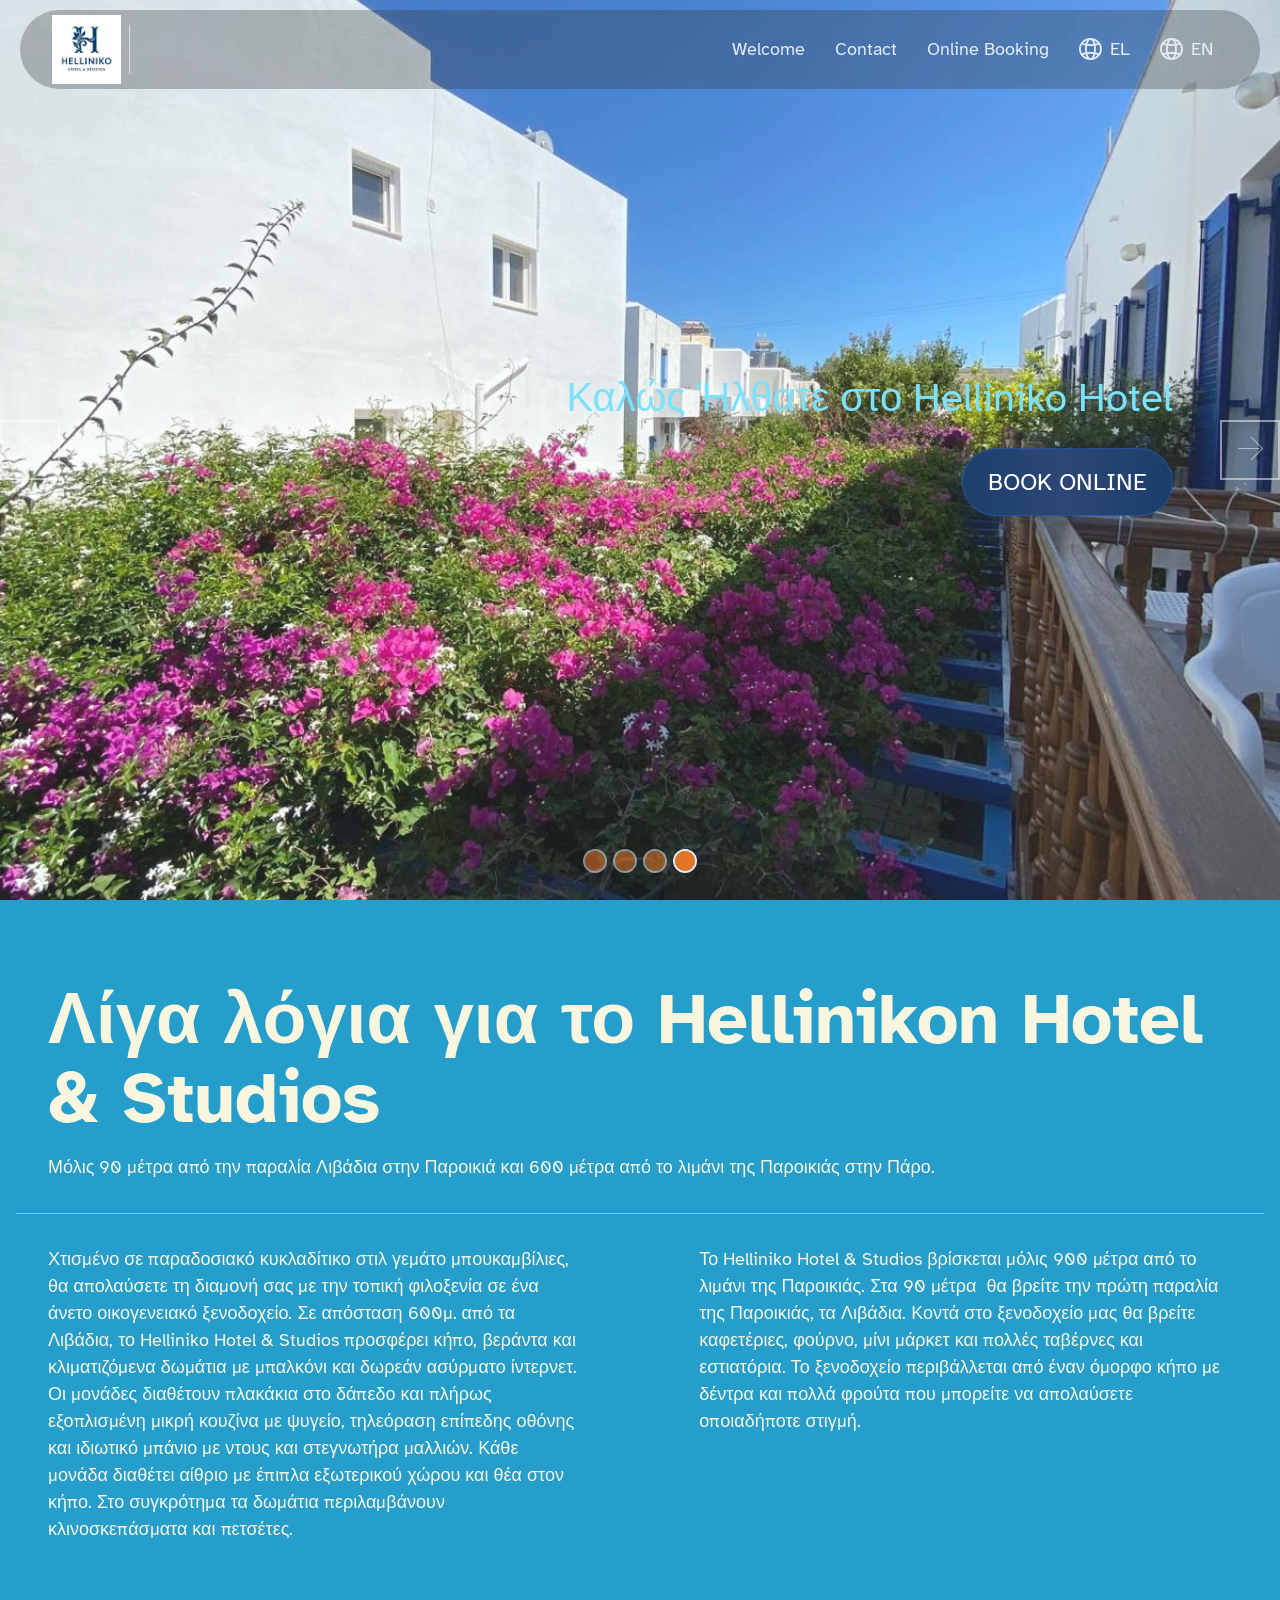
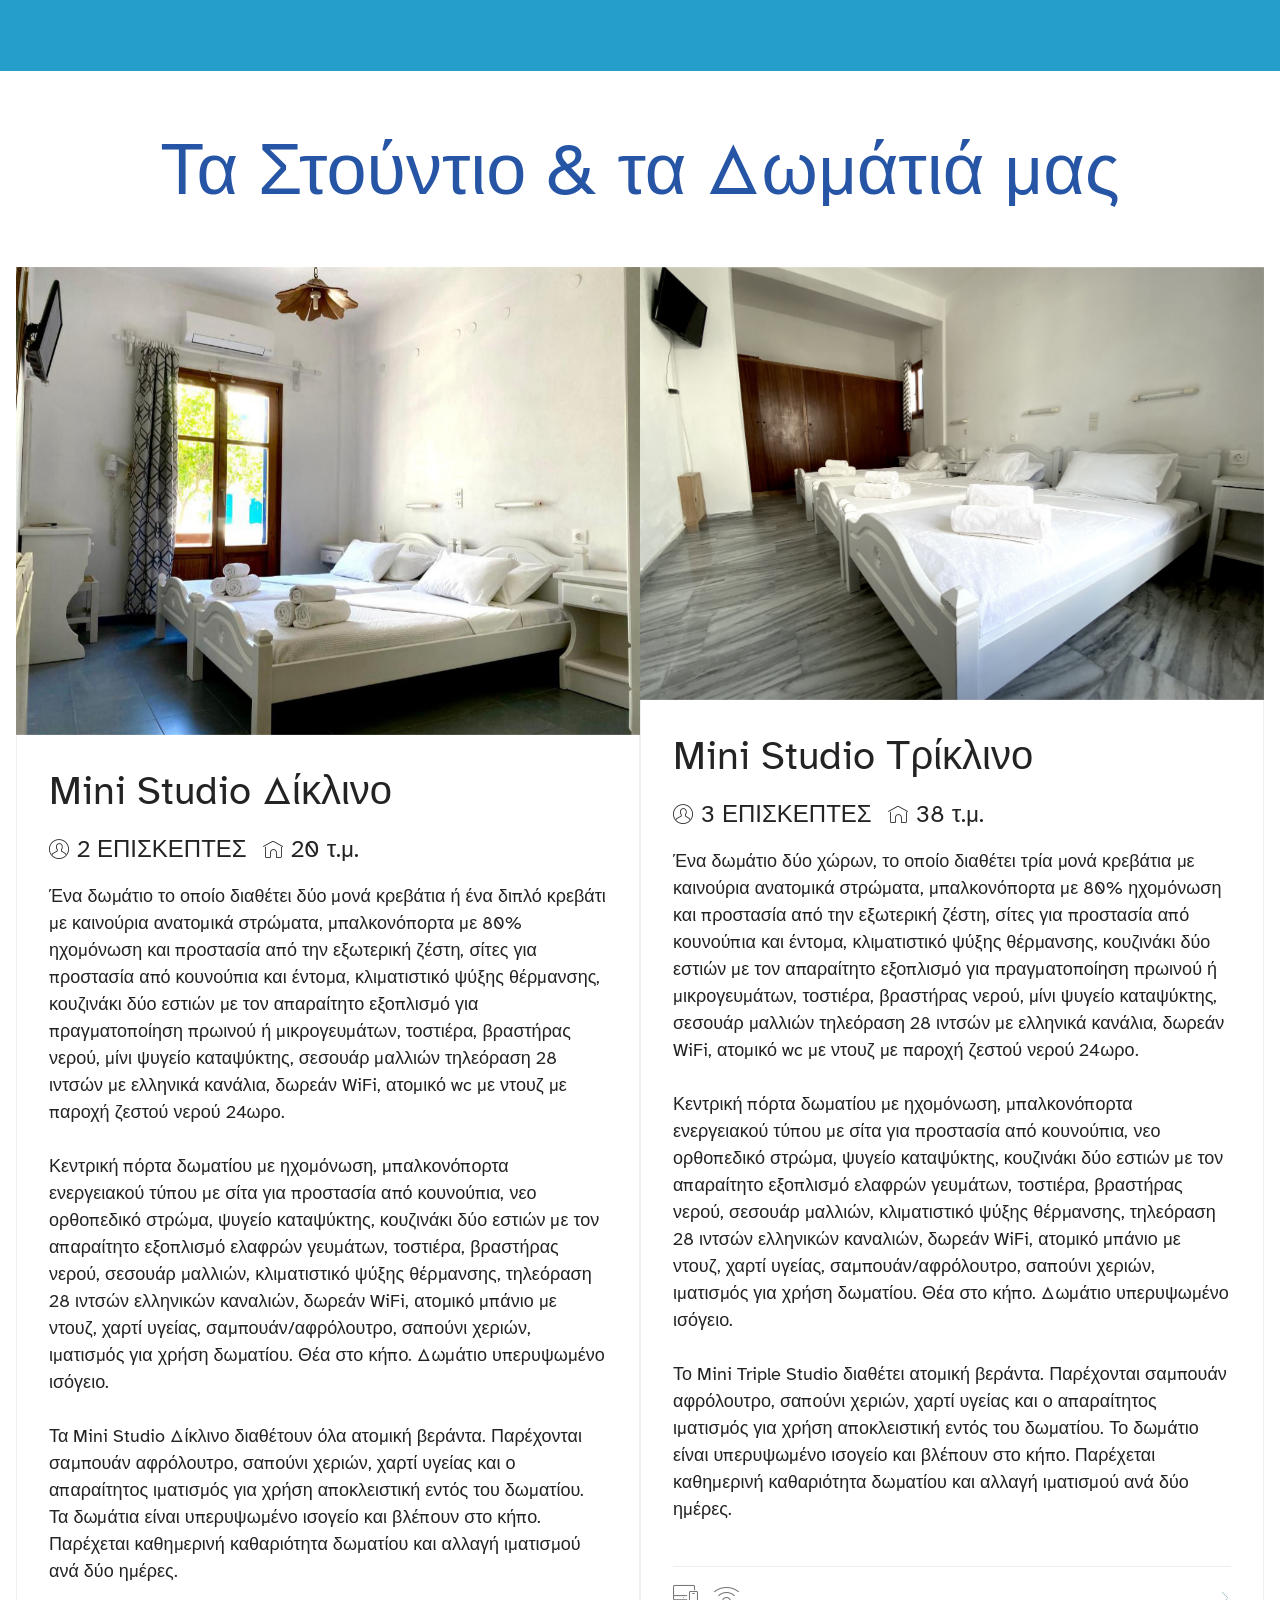
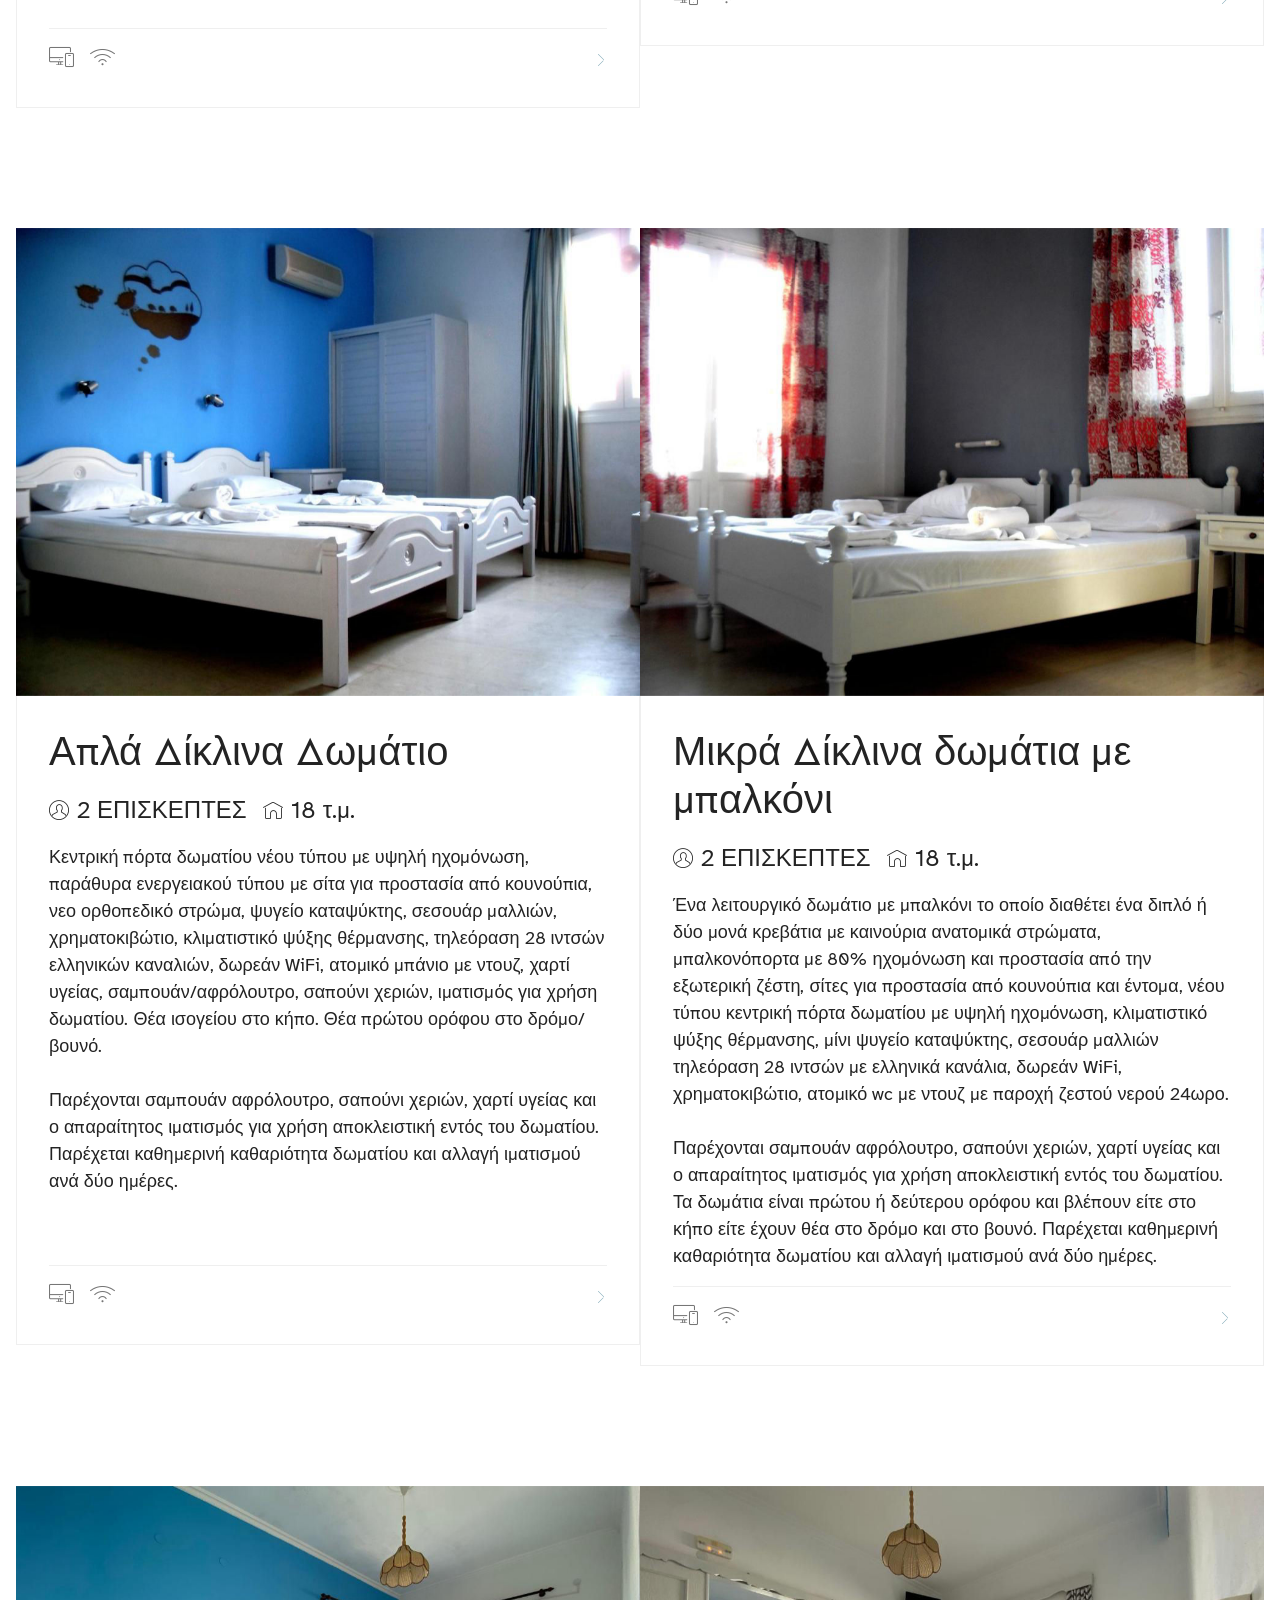
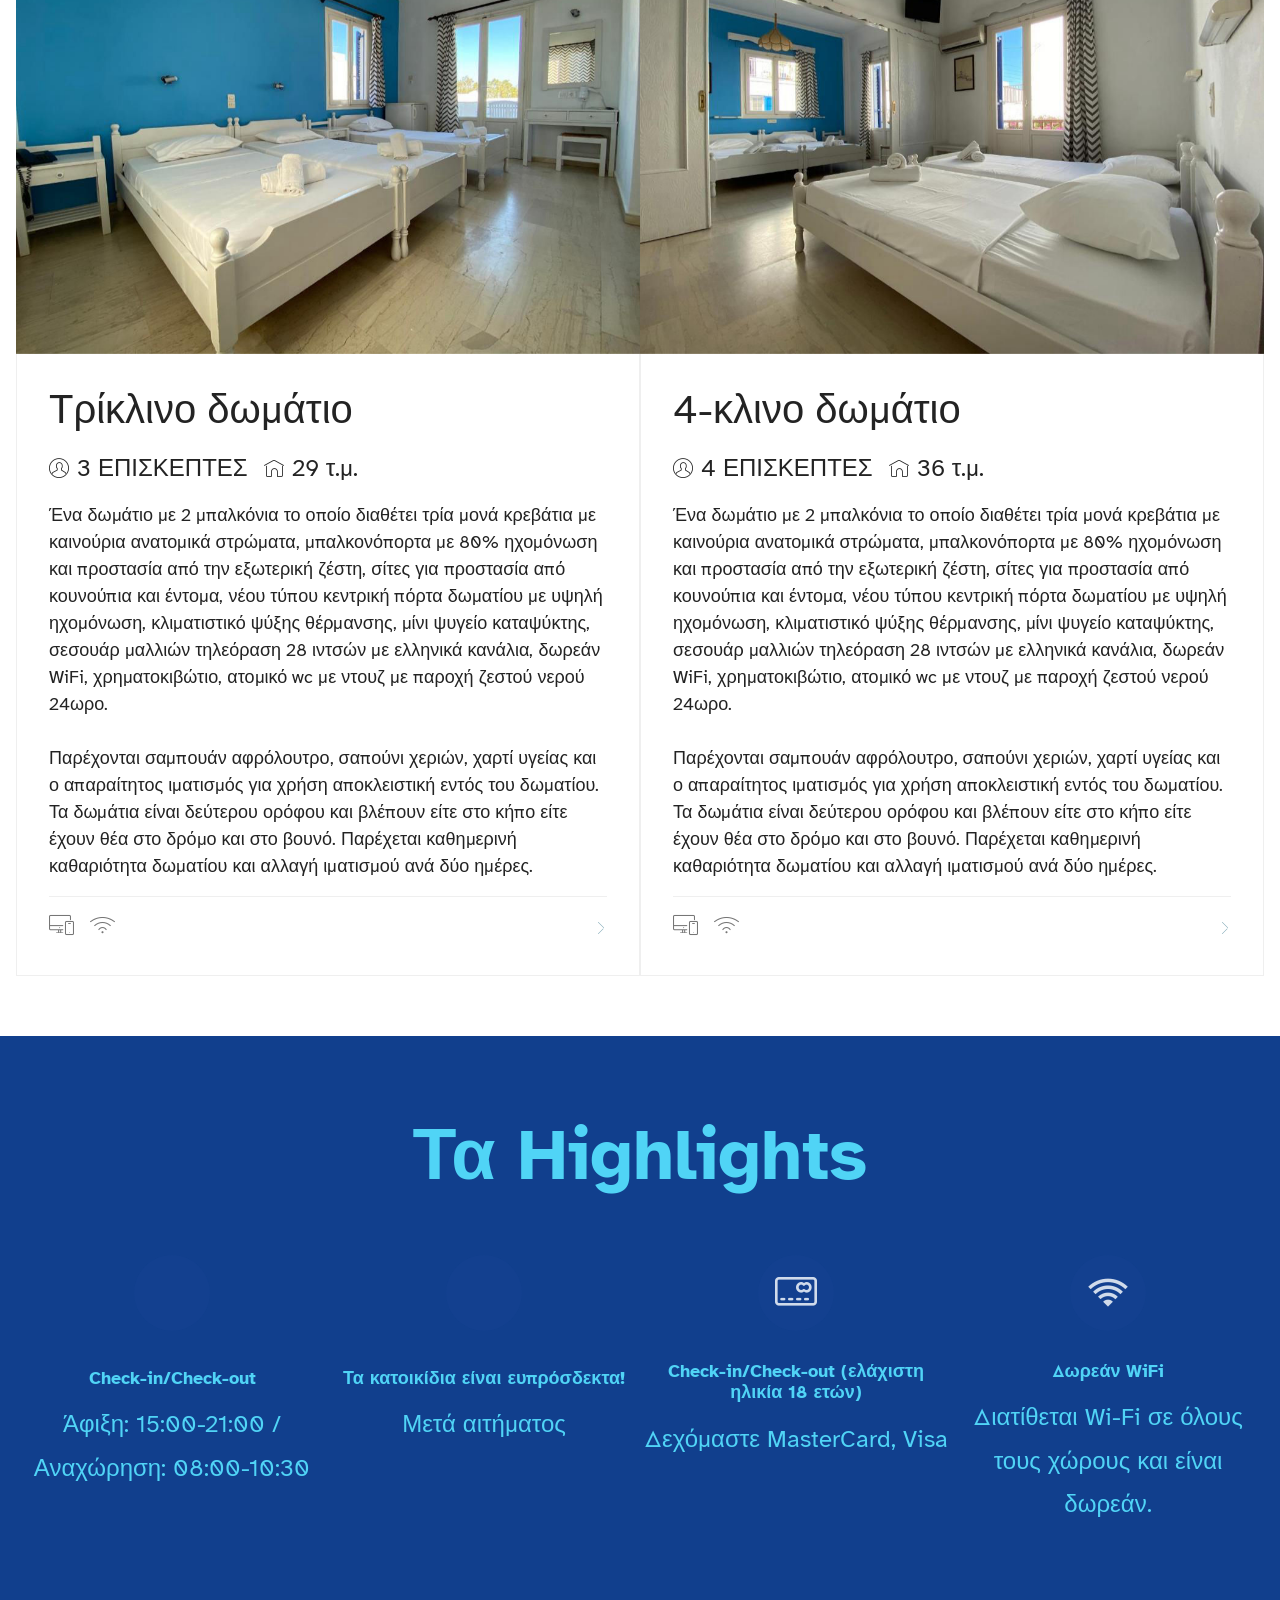
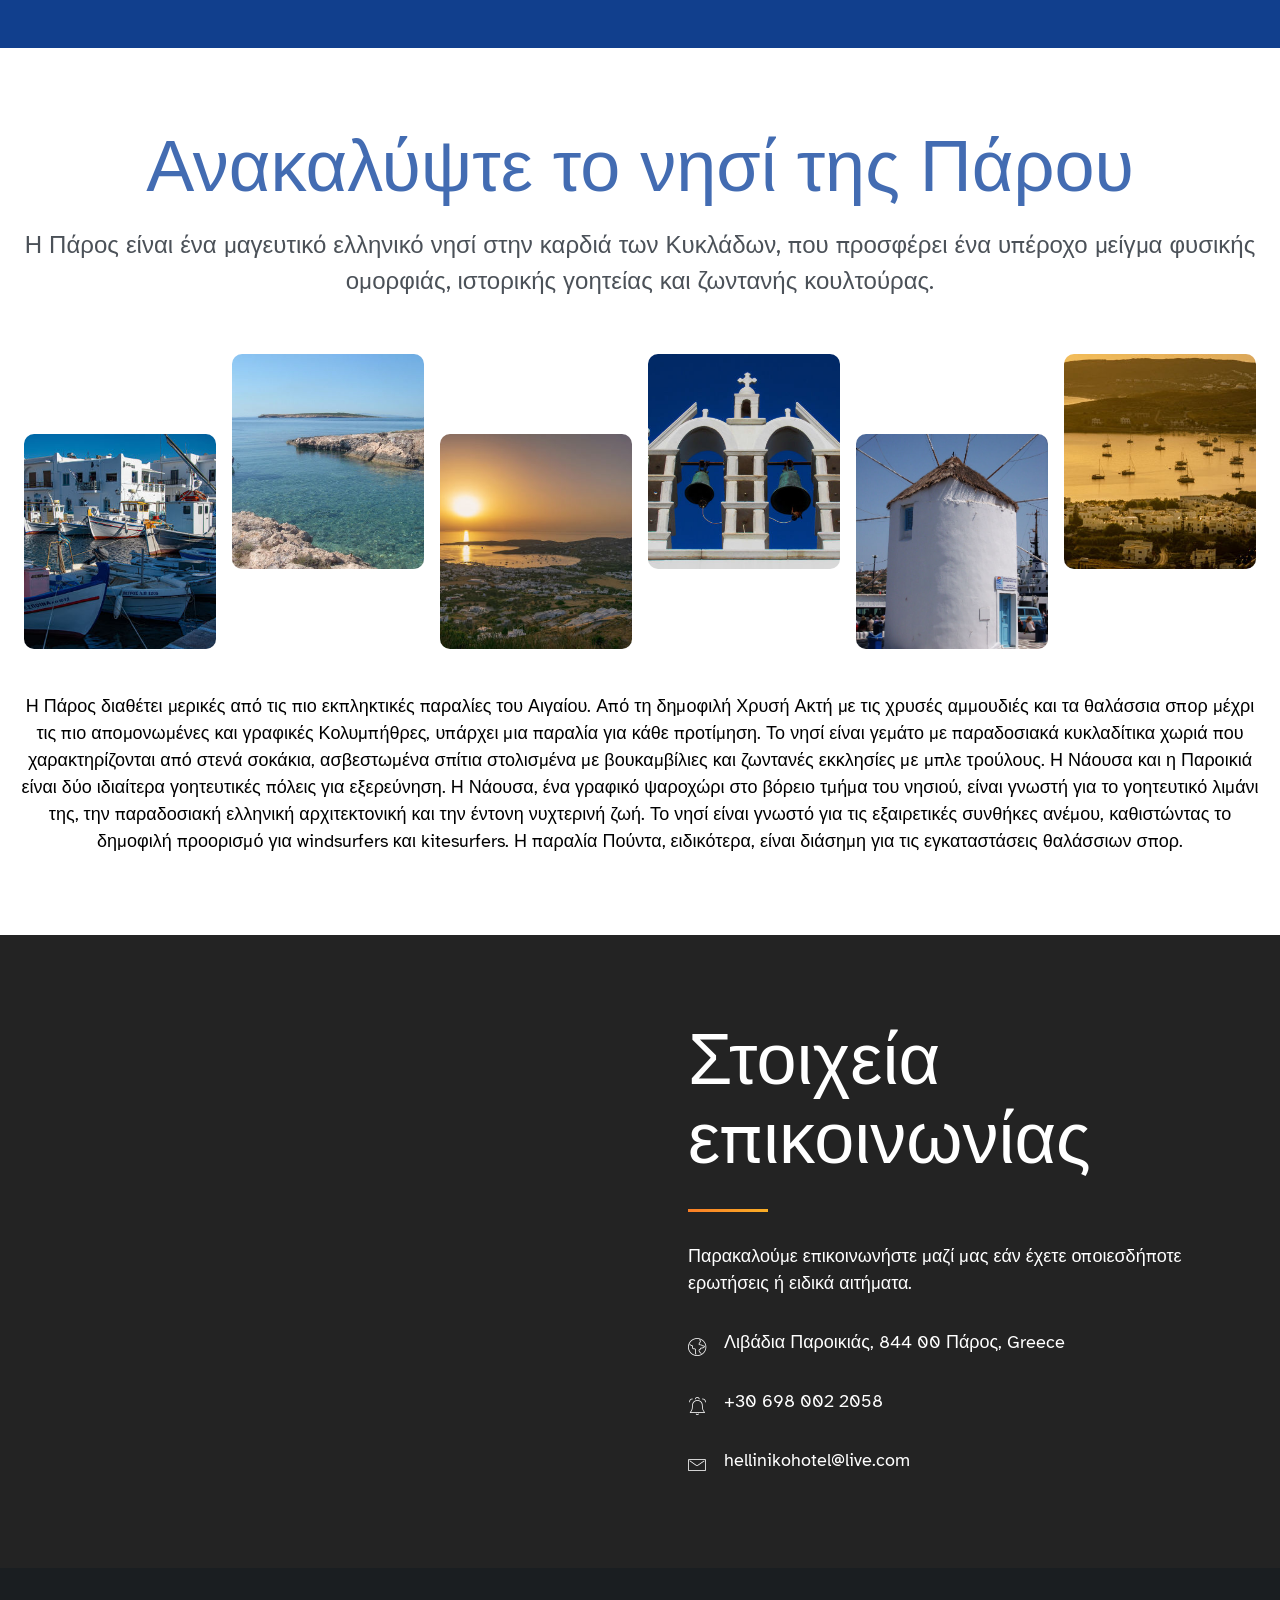
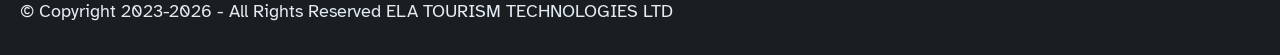
==== commit 0f64f2b4: "create github pages" ====
--- a/page1.html
+++ b/page1.html
@@ -23,7 +23,7 @@
   <link rel="stylesheet" href="assets/theme/css/style.css">
   <link rel="preload" href="https://fonts.googleapis.com/css?family=Atkinson+Hyperlegible:400,400i,700,700i&display=swap" as="style" onload="this.onload=null;this.rel='stylesheet'">
   <noscript><link rel="stylesheet" href="https://fonts.googleapis.com/css?family=Atkinson+Hyperlegible:400,400i,700,700i&display=swap"></noscript>
-  <link rel="preload" as="style" href="assets/mobirise/css/mbr-additional.css?v=1j26ty"><link rel="stylesheet" href="assets/mobirise/css/mbr-additional.css?v=1j26ty" type="text/css">
+  <link rel="preload" as="style" href="assets/mobirise/css/mbr-additional.css?v=25Wokf"><link rel="stylesheet" href="assets/mobirise/css/mbr-additional.css?v=25Wokf" type="text/css">
 
   
   
@@ -39,7 +39,7 @@
             <div class="navbar-brand">
                 <span class="navbar-logo">
                     
-                        <img src="assets/images/logo-new-helliniko-hotel-164x155.jpg" alt="Mobirise Website Builder" style="height: 4.3rem;">
+                        <a href="index.html#top"><img src="assets/images/logo-new-helliniko-145x145.jpg" alt="" style="height: 4.3rem;"></a>
                     
                 </span>
                 
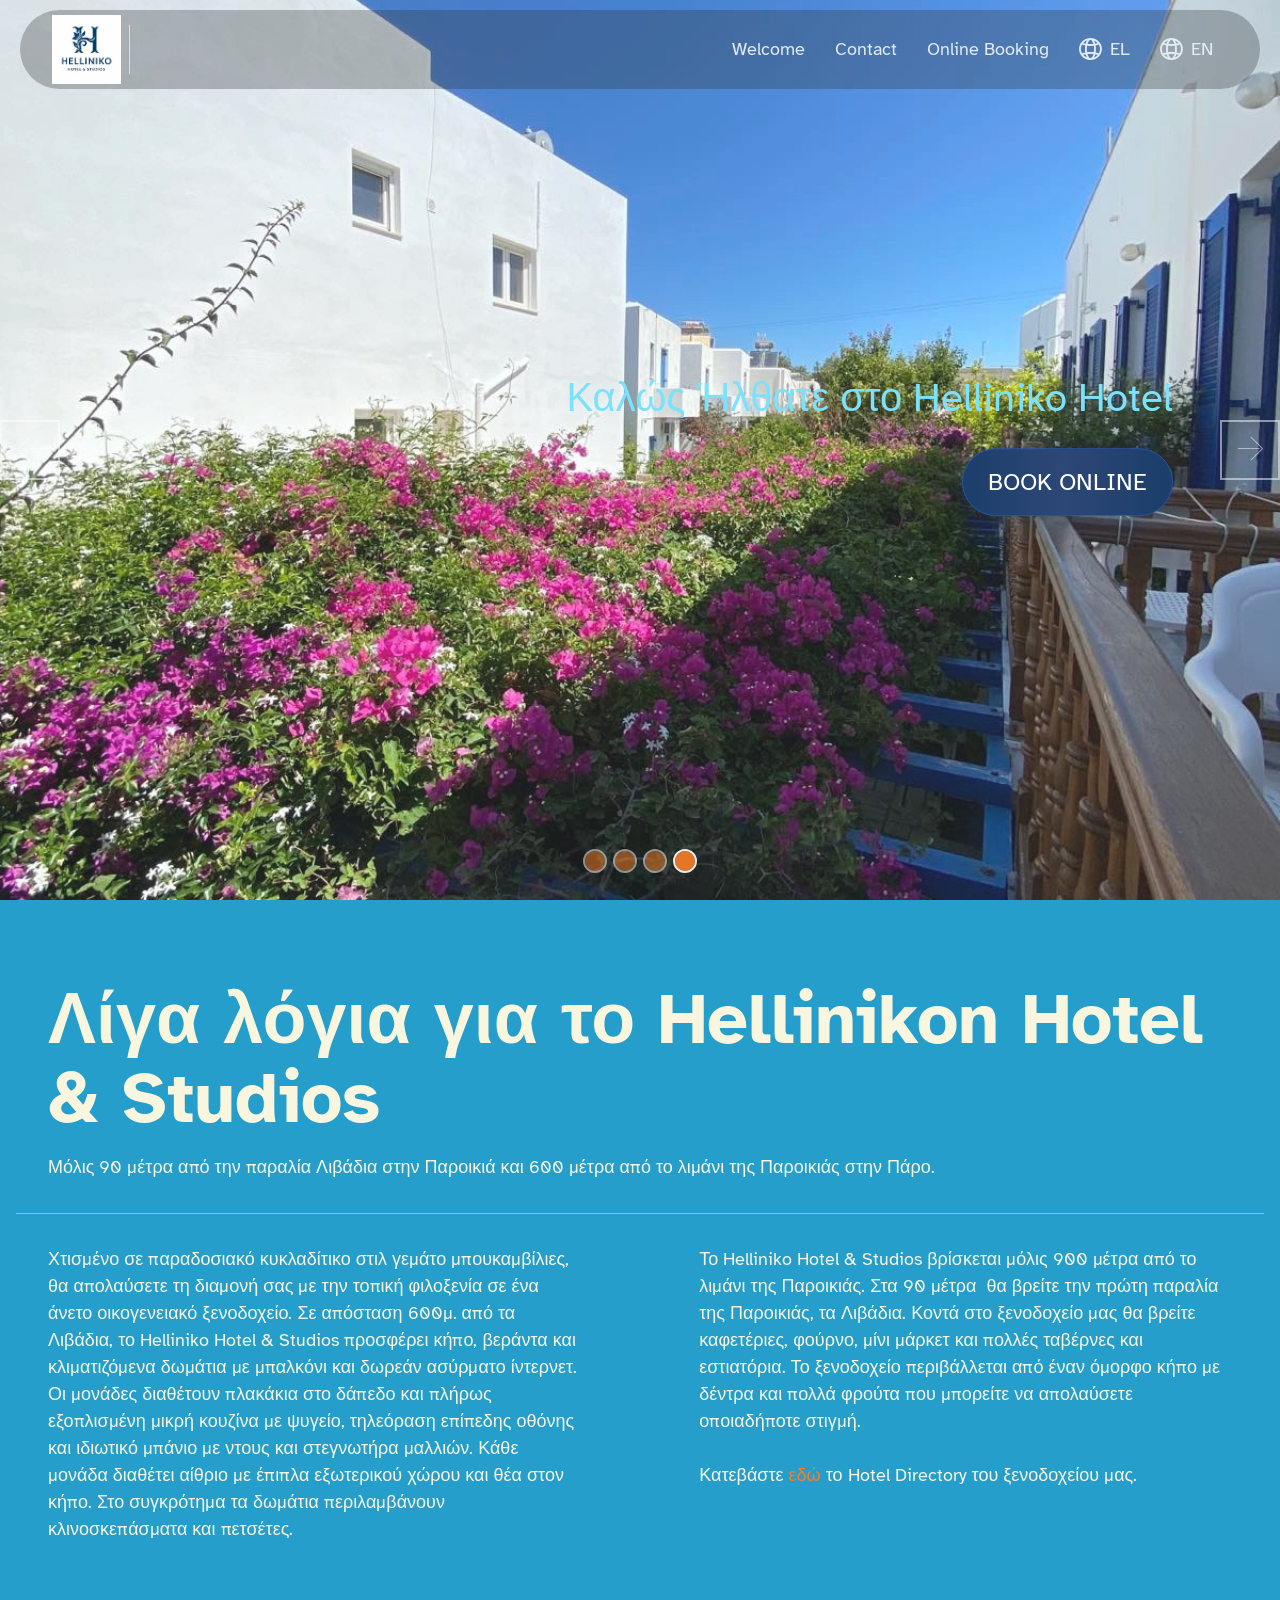
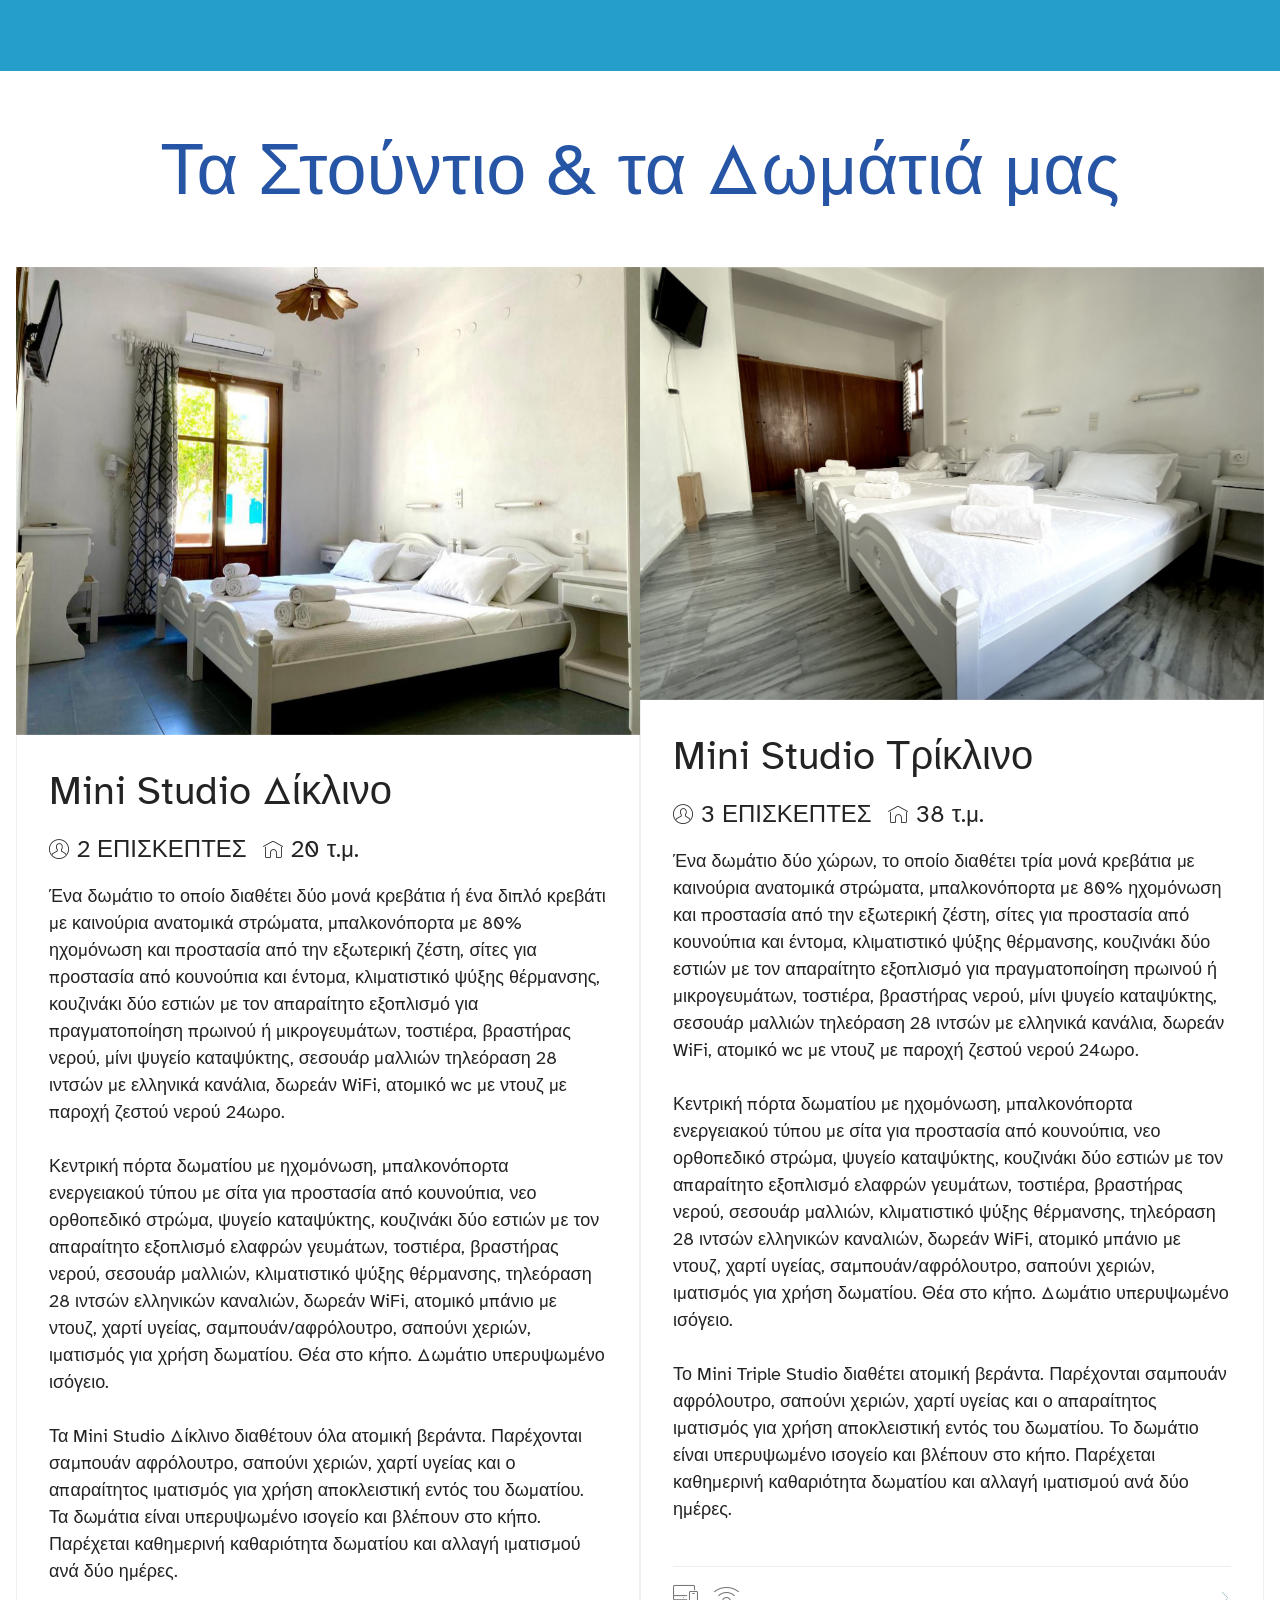
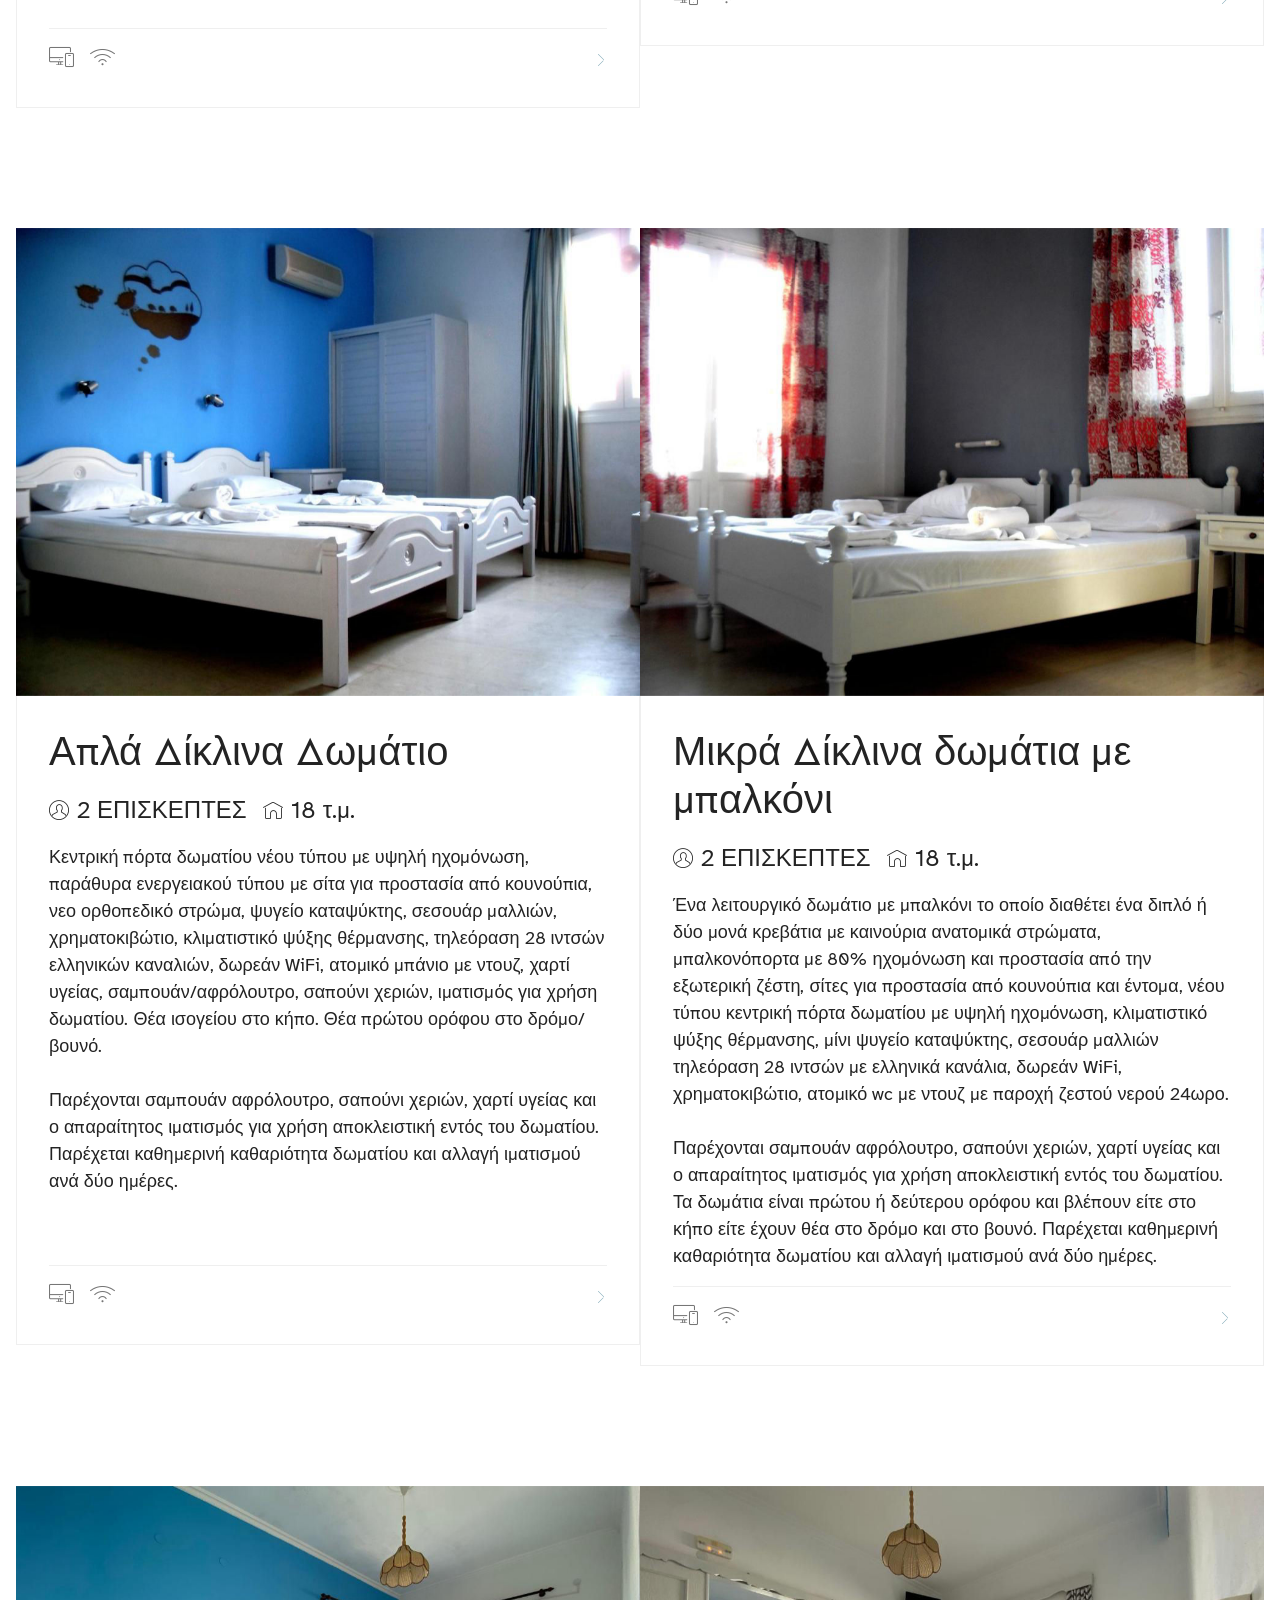
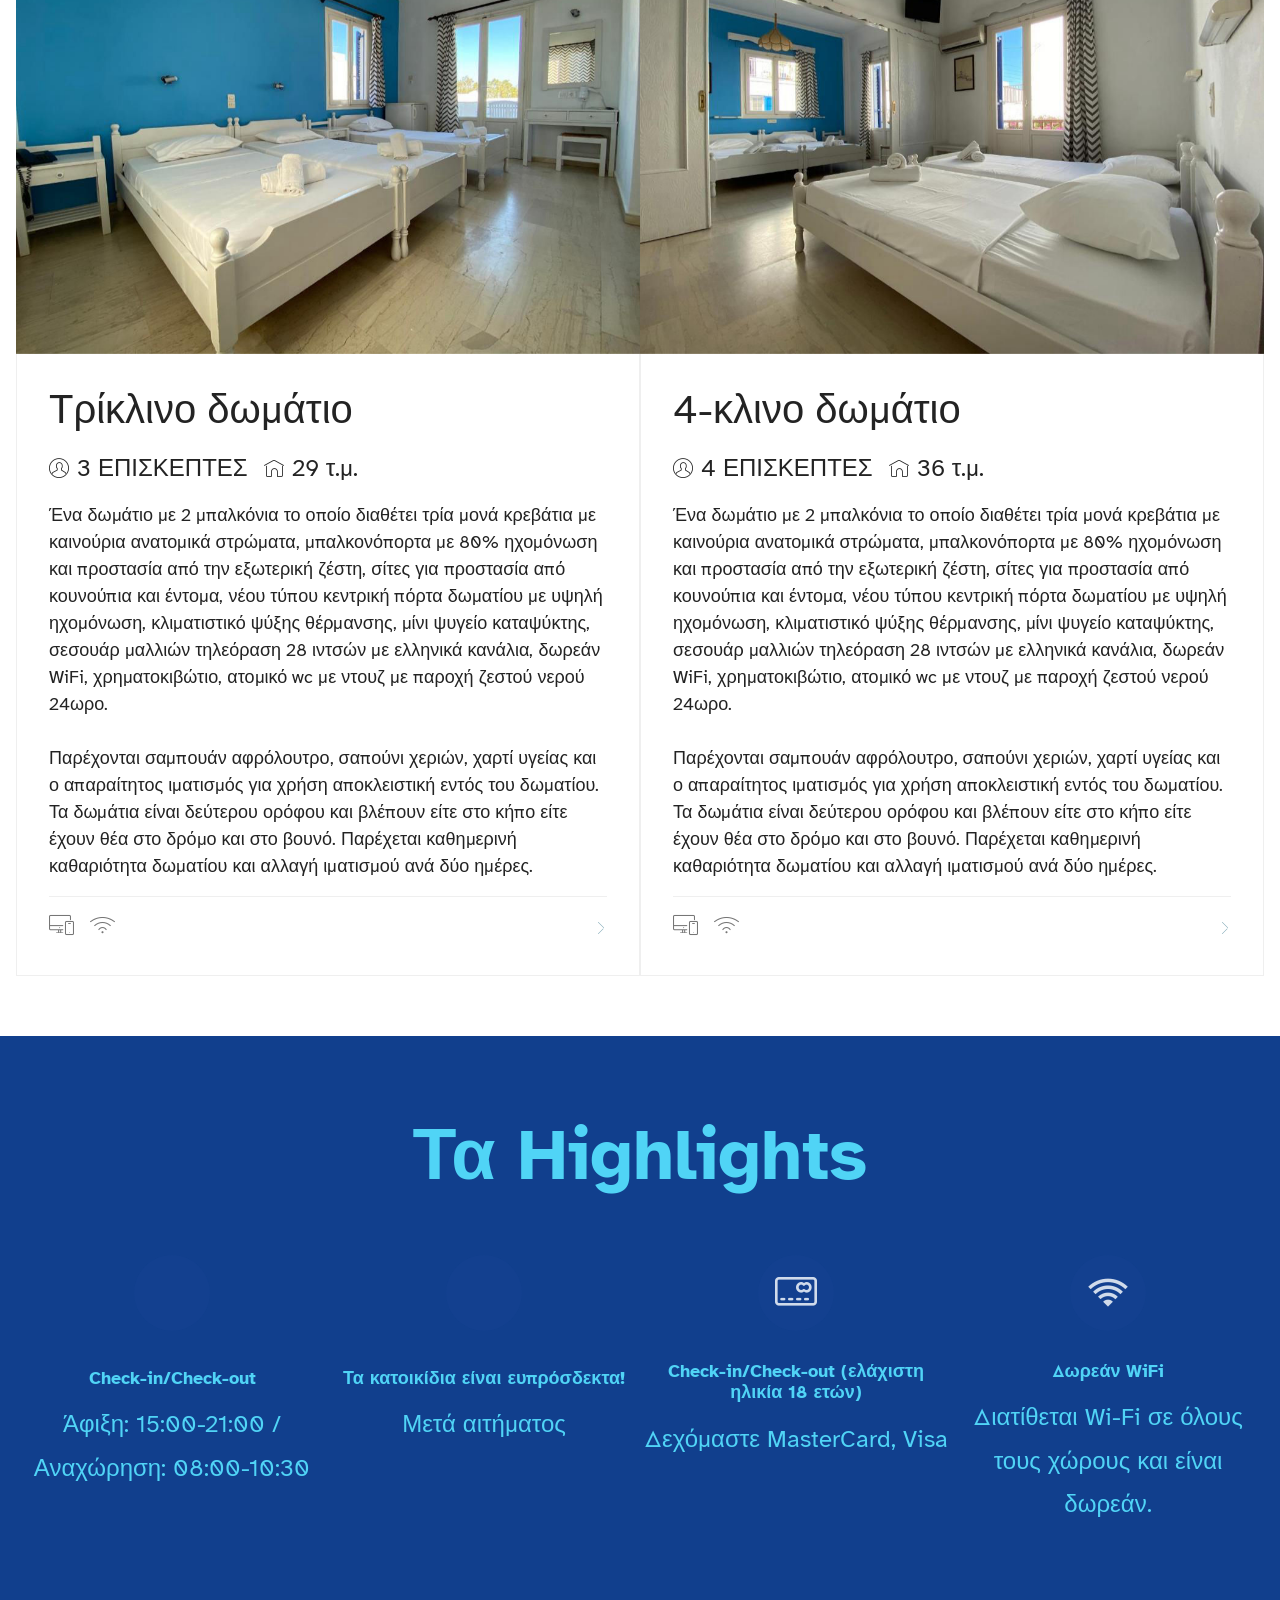
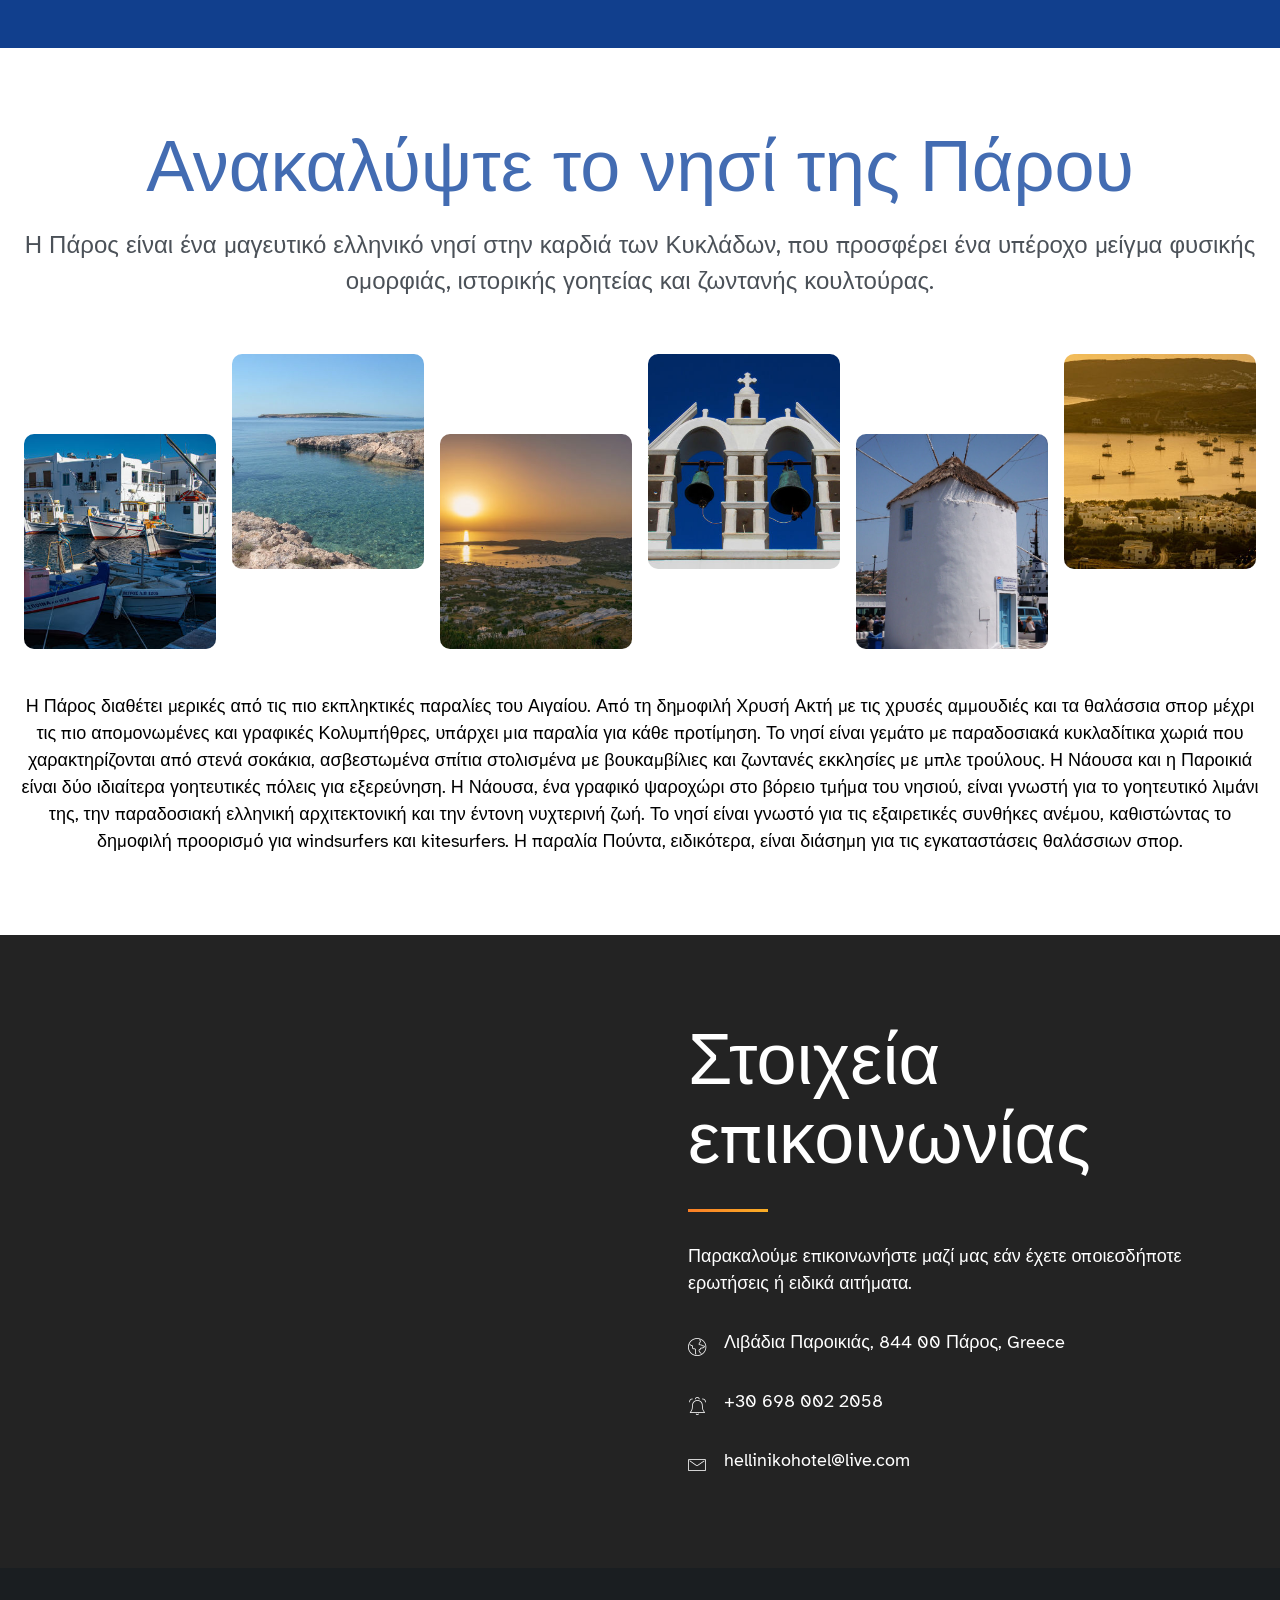
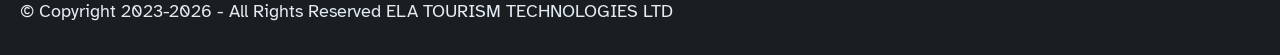
==== commit 031f04af: "create github pages" ====
--- a/page1.html
+++ b/page1.html
@@ -23,7 +23,7 @@
   <link rel="stylesheet" href="assets/theme/css/style.css">
   <link rel="preload" href="https://fonts.googleapis.com/css?family=Atkinson+Hyperlegible:400,400i,700,700i&display=swap" as="style" onload="this.onload=null;this.rel='stylesheet'">
   <noscript><link rel="stylesheet" href="https://fonts.googleapis.com/css?family=Atkinson+Hyperlegible:400,400i,700,700i&display=swap"></noscript>
-  <link rel="preload" as="style" href="assets/mobirise/css/mbr-additional.css?v=25Wokf"><link rel="stylesheet" href="assets/mobirise/css/mbr-additional.css?v=25Wokf" type="text/css">
+  <link rel="preload" as="style" href="assets/mobirise/css/mbr-additional.css?v=OIflcu"><link rel="stylesheet" href="assets/mobirise/css/mbr-additional.css?v=OIflcu" type="text/css">
 
   
   
@@ -97,7 +97,7 @@
             <div class="col-12">
                 <div class="text-wrapper">
                     <p class="mbr-text mbr-fonts-style display-7">Χτισμένο σε παραδοσιακό κυκλαδίτικο στιλ γεμάτο μπουκαμβίλιες, θα απολαύσετε τη διαμονή σας με την τοπική φιλοξενία σε ένα άνετο οικογενειακό ξενοδοχείο. Σε απόσταση 600μ. από τα Λιβάδια, το Helliniko Hotel &amp; Studios προσφέρει κήπο, βεράντα και κλιματιζόμενα δωμάτια με μπαλκόνι και δωρεάν ασύρματο ίντερνετ. Οι μονάδες διαθέτουν πλακάκια στο δάπεδο και πλήρως εξοπλισμένη μικρή κουζίνα με ψυγείο, τηλεόραση επίπεδης οθόνης και ιδιωτικό μπάνιο με ντους και στεγνωτήρα μαλλιών. Κάθε μονάδα διαθέτει αίθριο με έπιπλα εξωτερικού χώρου και θέα στον κήπο. Στο συγκρότημα τα δωμάτια περιλαμβάνουν κλινοσκεπάσματα και πετσέτες. </p>
-                    <p class="mbr-text mbr-fonts-style display-7">Το Helliniko Hotel &amp; Studios βρίσκεται μόλις 900 μέτρα από το λιμάνι της Παροικιάς. Στα 90 μέτρα&nbsp; θα βρείτε την πρώτη παραλία της Παροικιάς, τα Λιβάδια. Κοντά στο ξενοδοχείο μας θα βρείτε καφετέριες, φούρνο, μίνι μάρκετ και πολλές ταβέρνες και εστιατόρια. Το ξενοδοχείο περιβάλλεται από έναν όμορφο κήπο με δέντρα και πολλά φρούτα που μπορείτε να απολαύσετε οποιαδήποτε στιγμή.</p>
+                    <p class="mbr-text mbr-fonts-style display-7">Το Helliniko Hotel &amp; Studios βρίσκεται μόλις 900 μέτρα από το λιμάνι της Παροικιάς. Στα 90 μέτρα&nbsp; θα βρείτε την πρώτη παραλία της Παροικιάς, τα Λιβάδια. Κοντά στο ξενοδοχείο μας θα βρείτε καφετέριες, φούρνο, μίνι μάρκετ και πολλές ταβέρνες και εστιατόρια. Το ξενοδοχείο περιβάλλεται από έναν όμορφο κήπο με δέντρα και πολλά φρούτα που μπορείτε να απολαύσετε οποιαδήποτε στιγμή.<br><br>Κατεβάστε <a href="assets/files/hotel-directory2026_ENEL.pages.pdf" class="text-primary" target="_blank">εδώ</a> το Hotel Directory του ξενοδοχείου μας.</p>
                 </div>
             </div>
         </div>
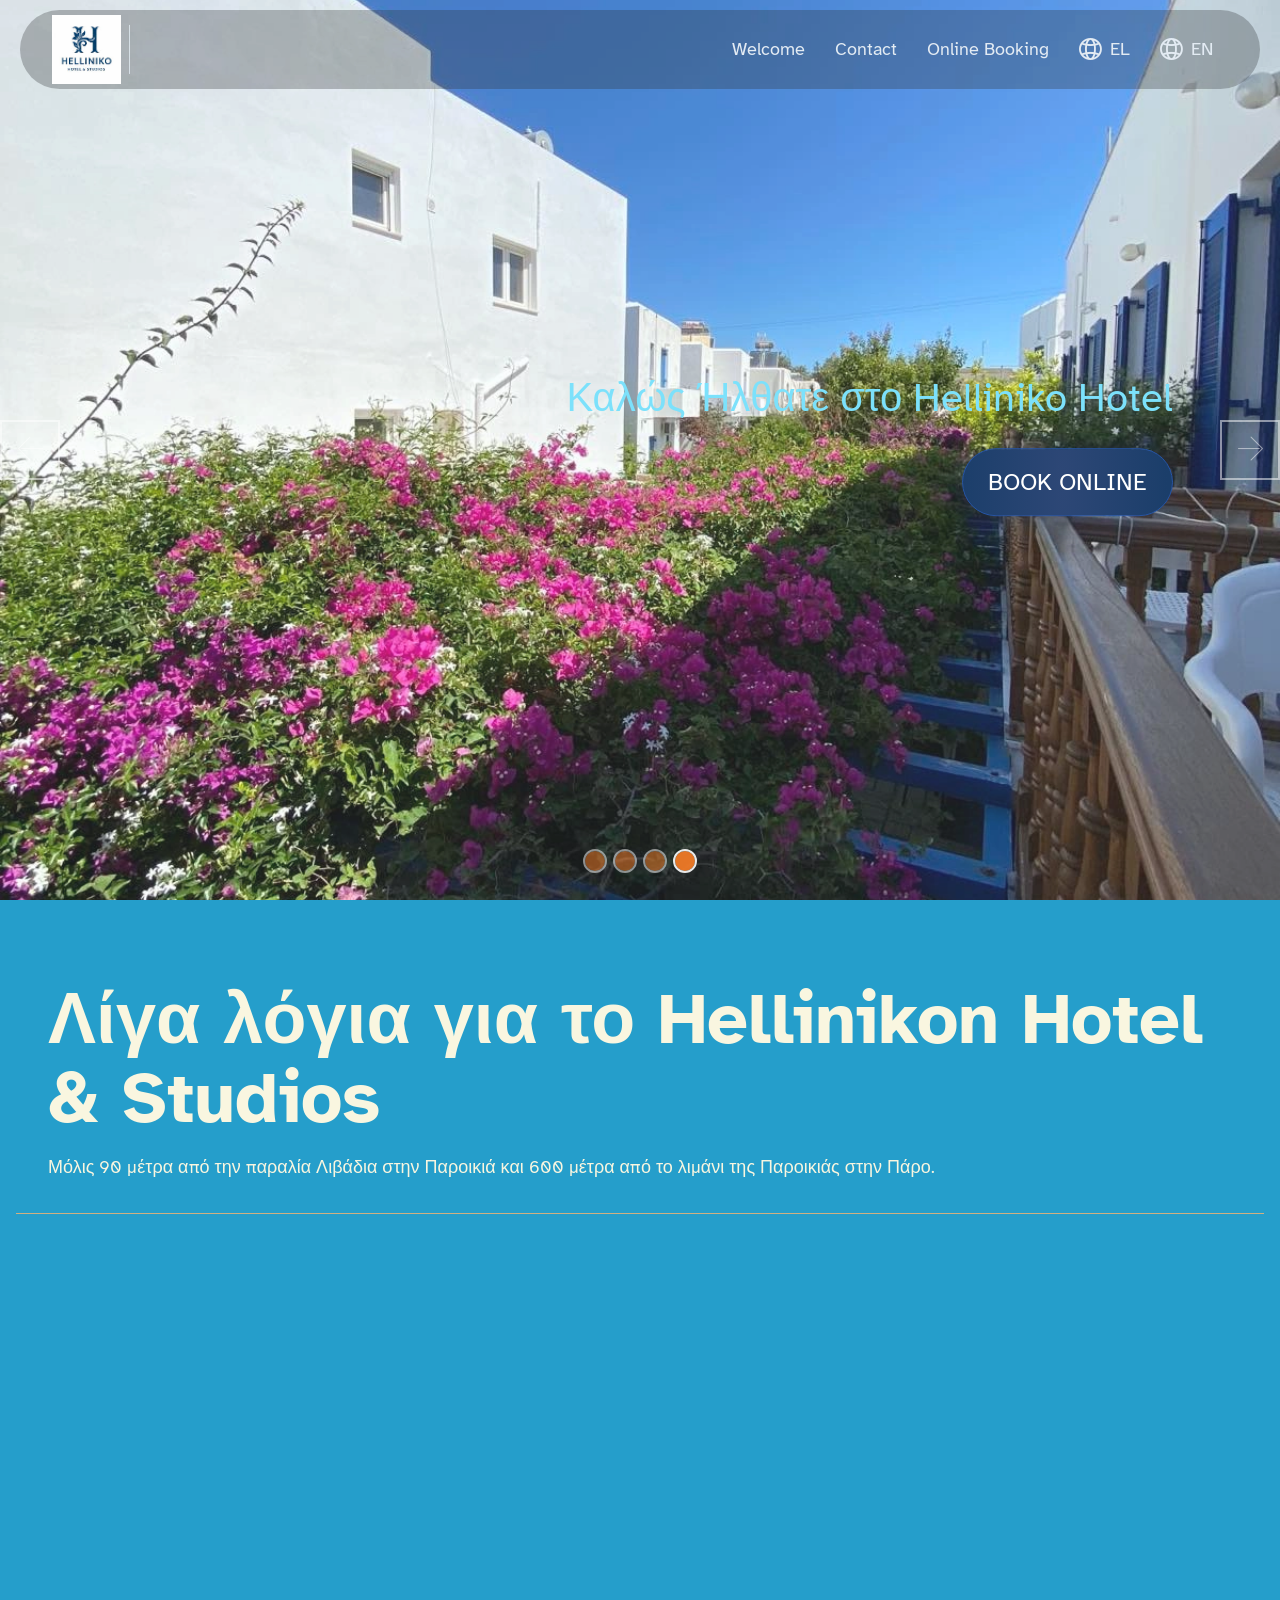
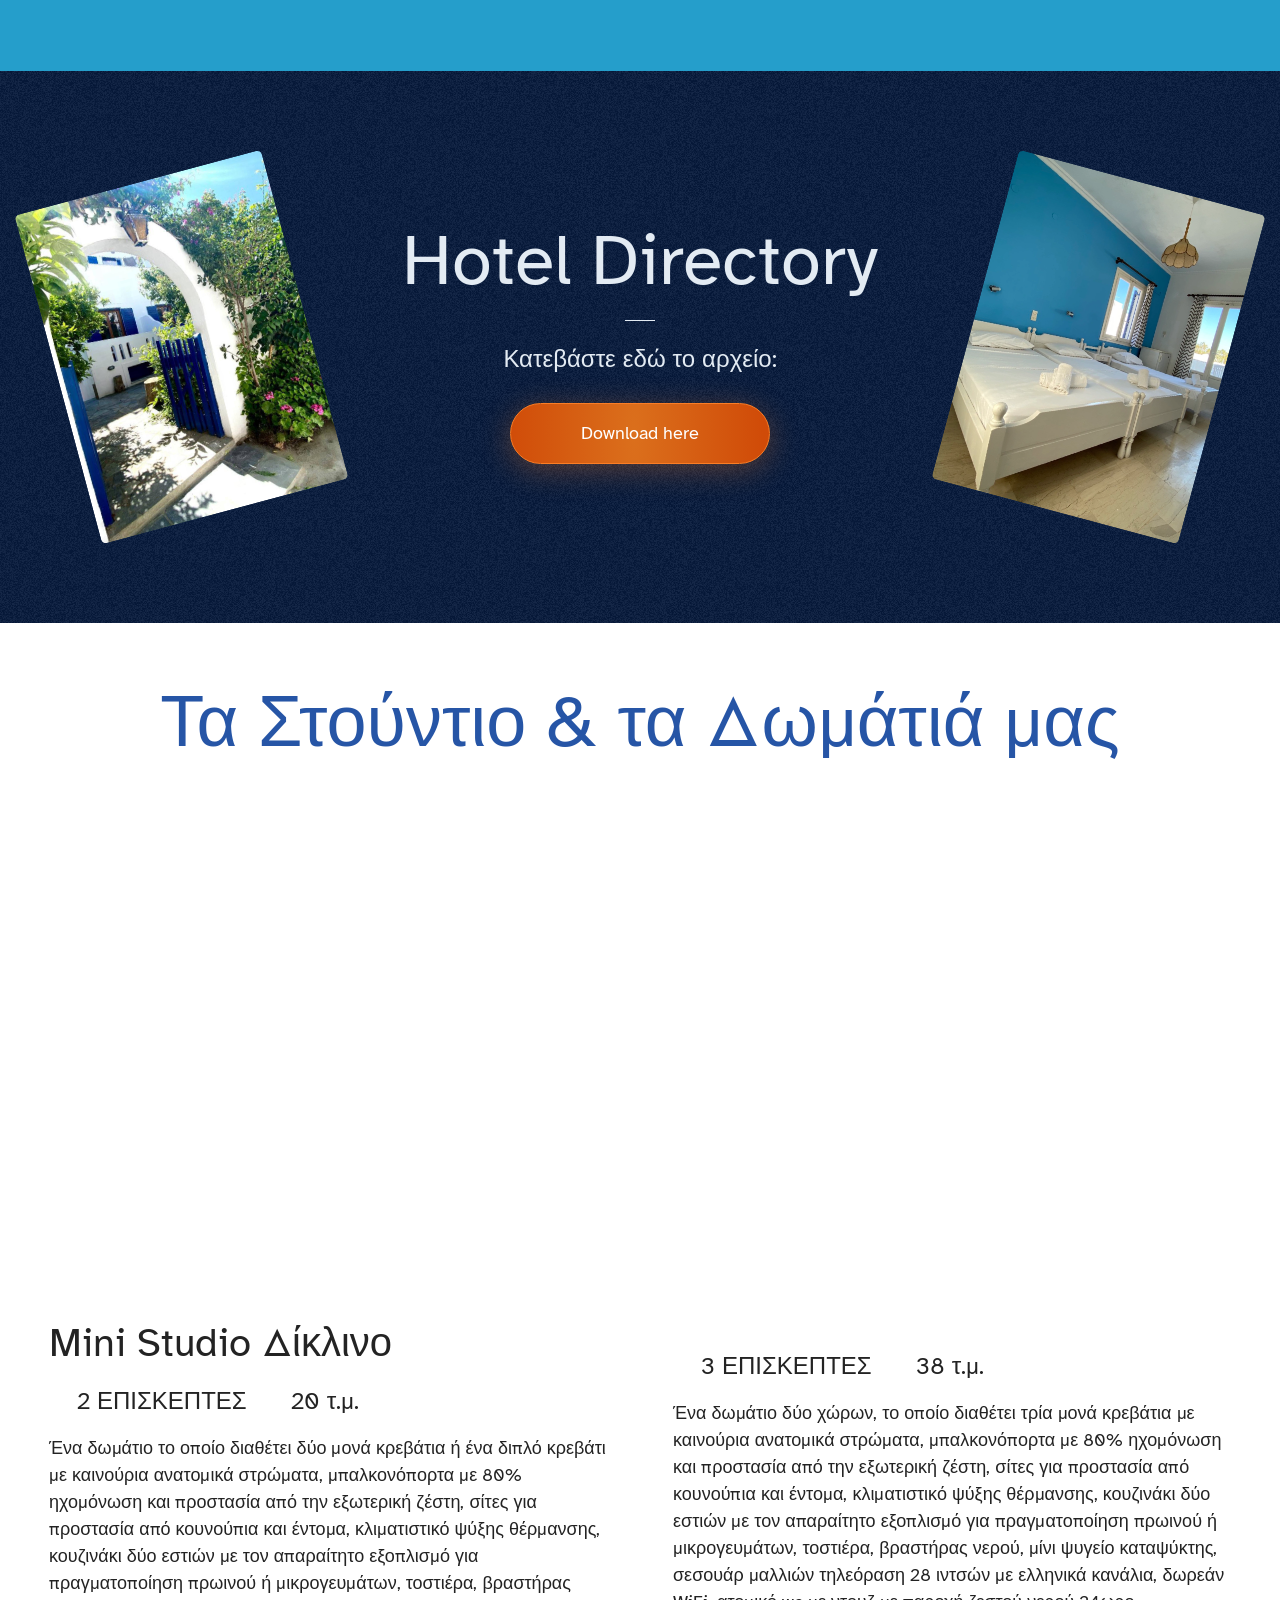
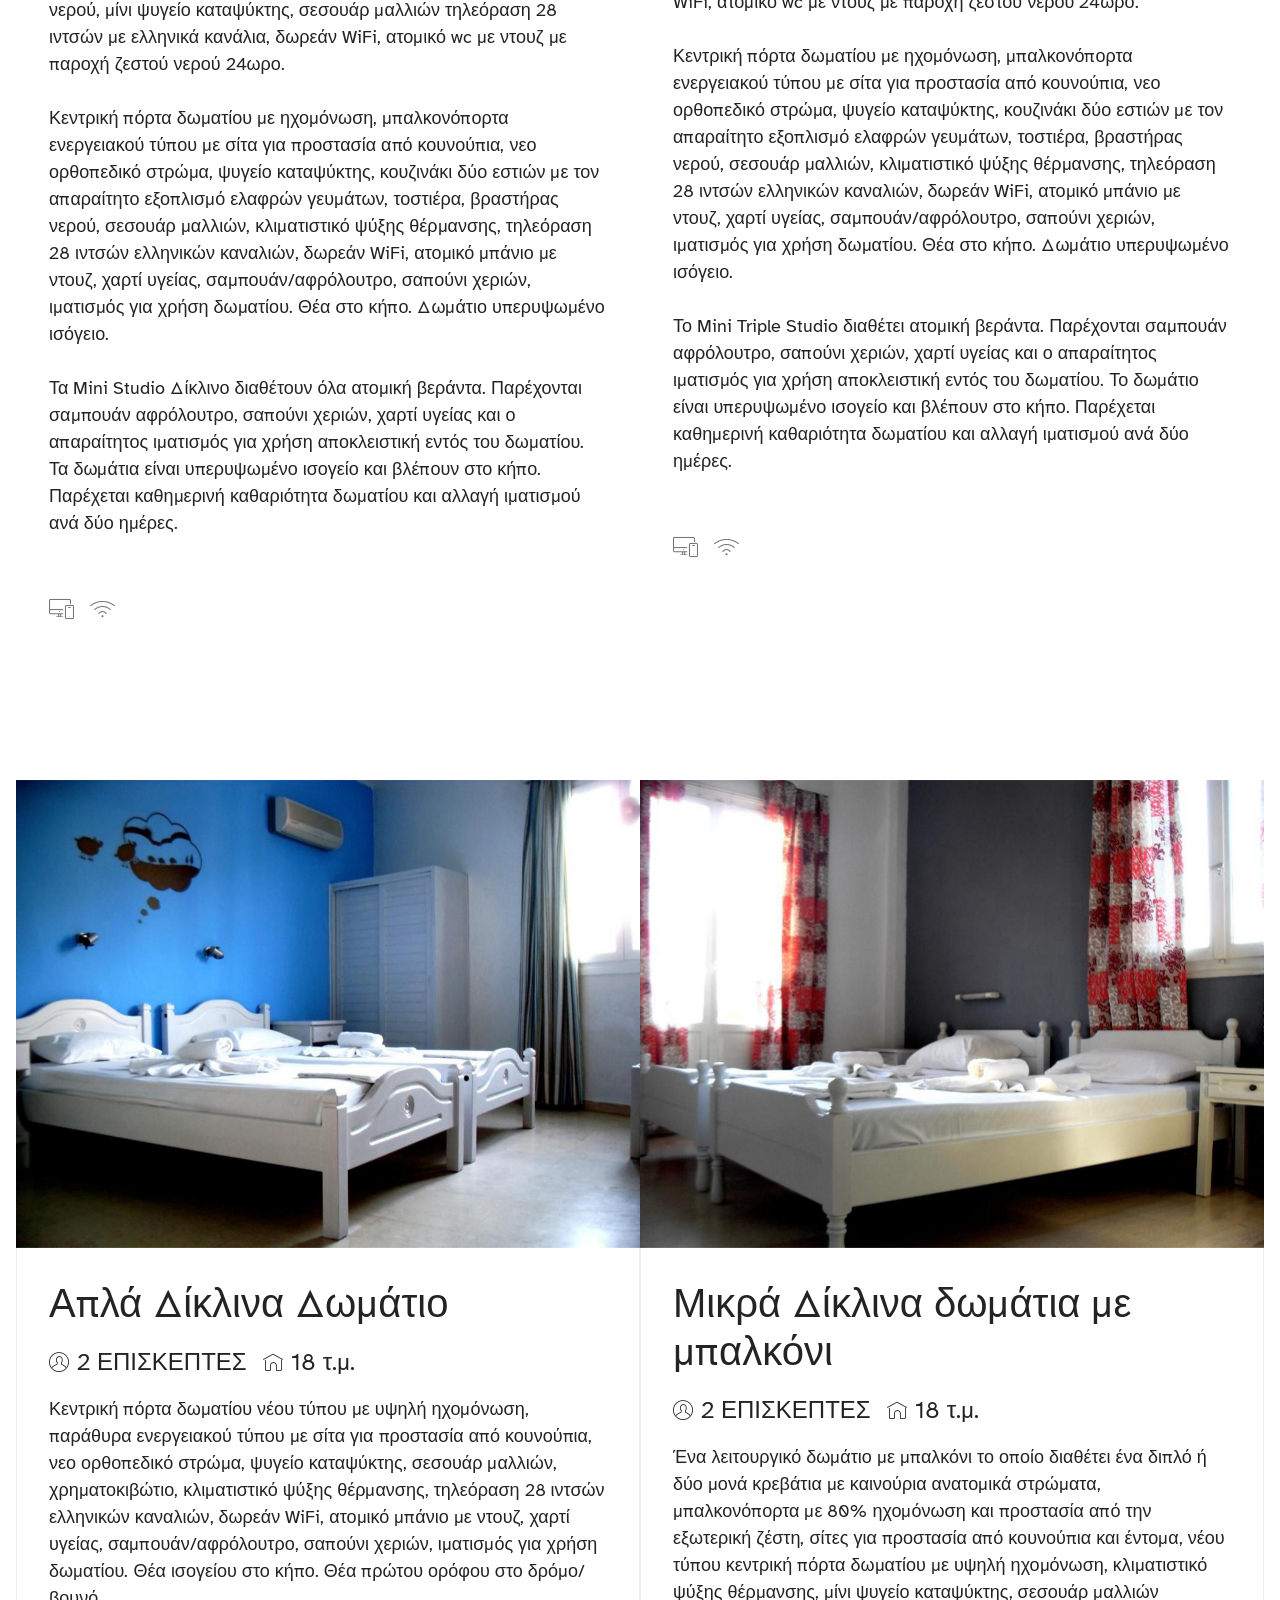
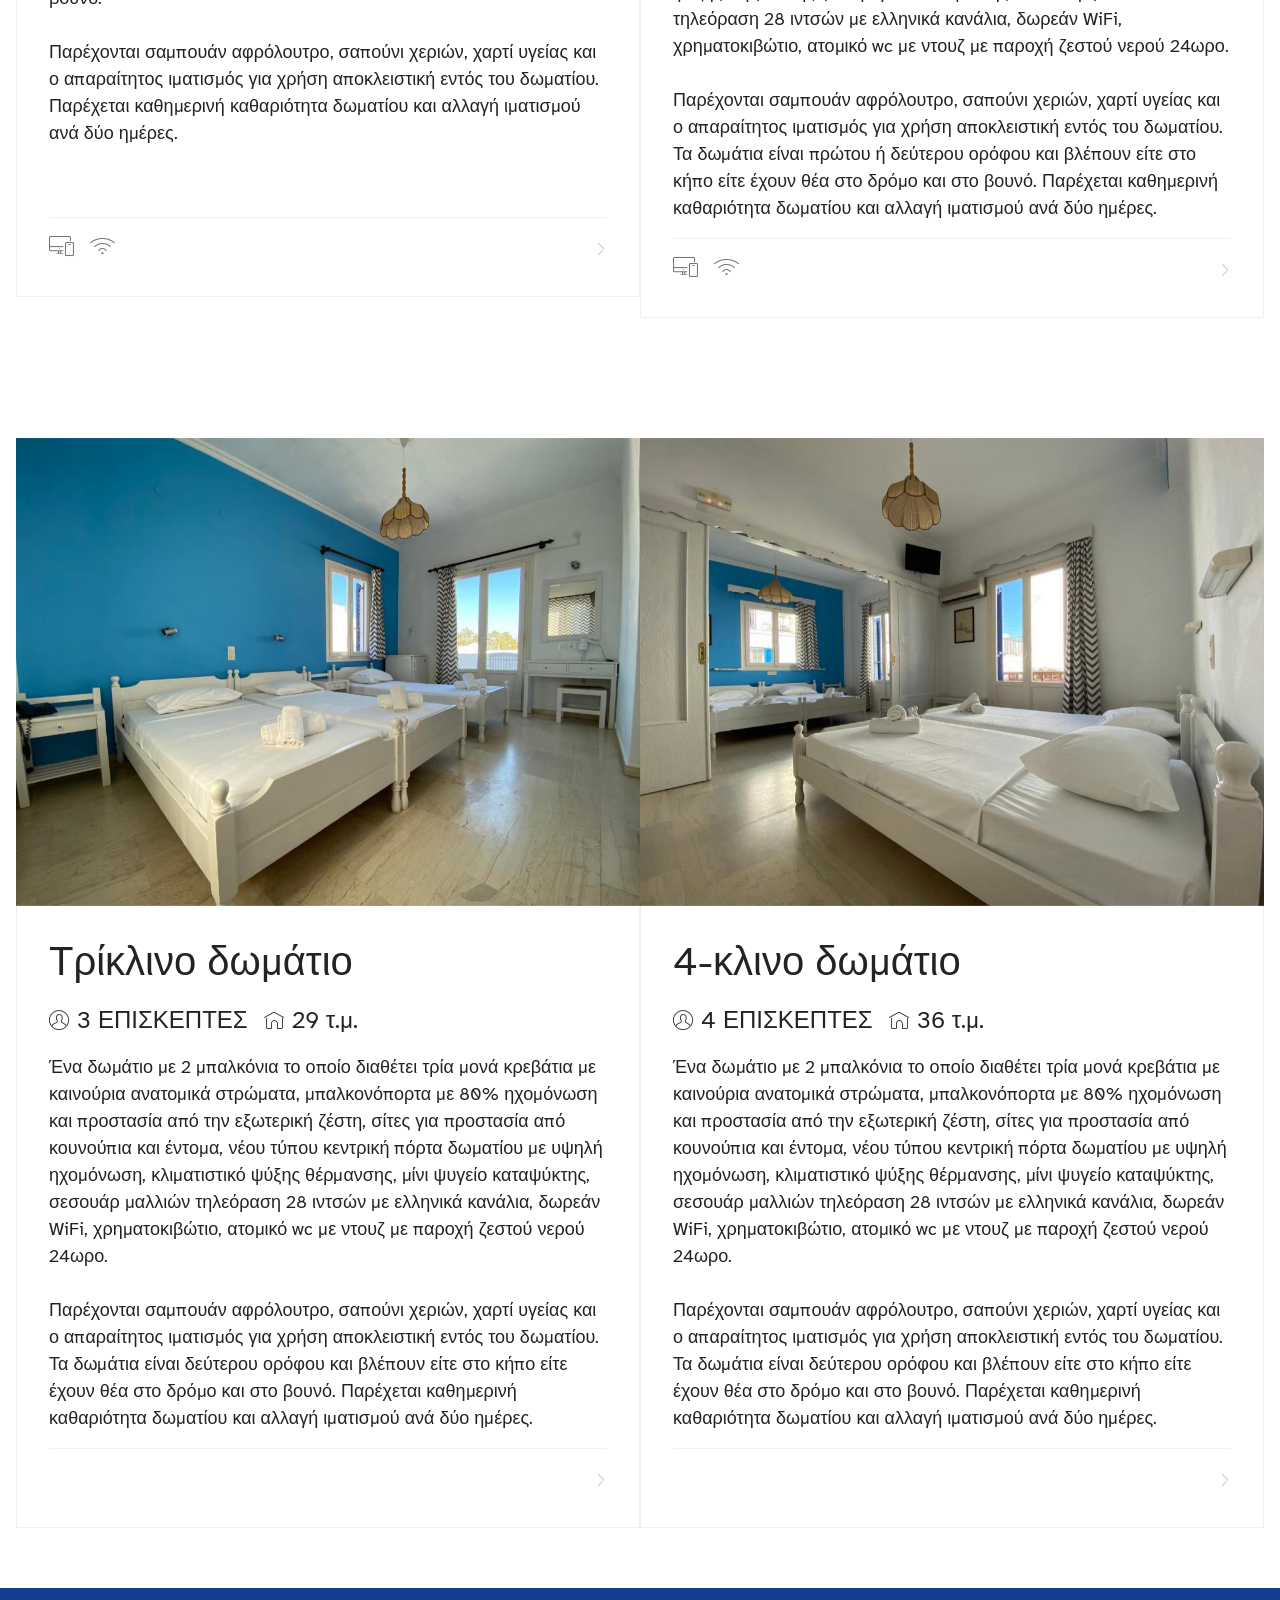
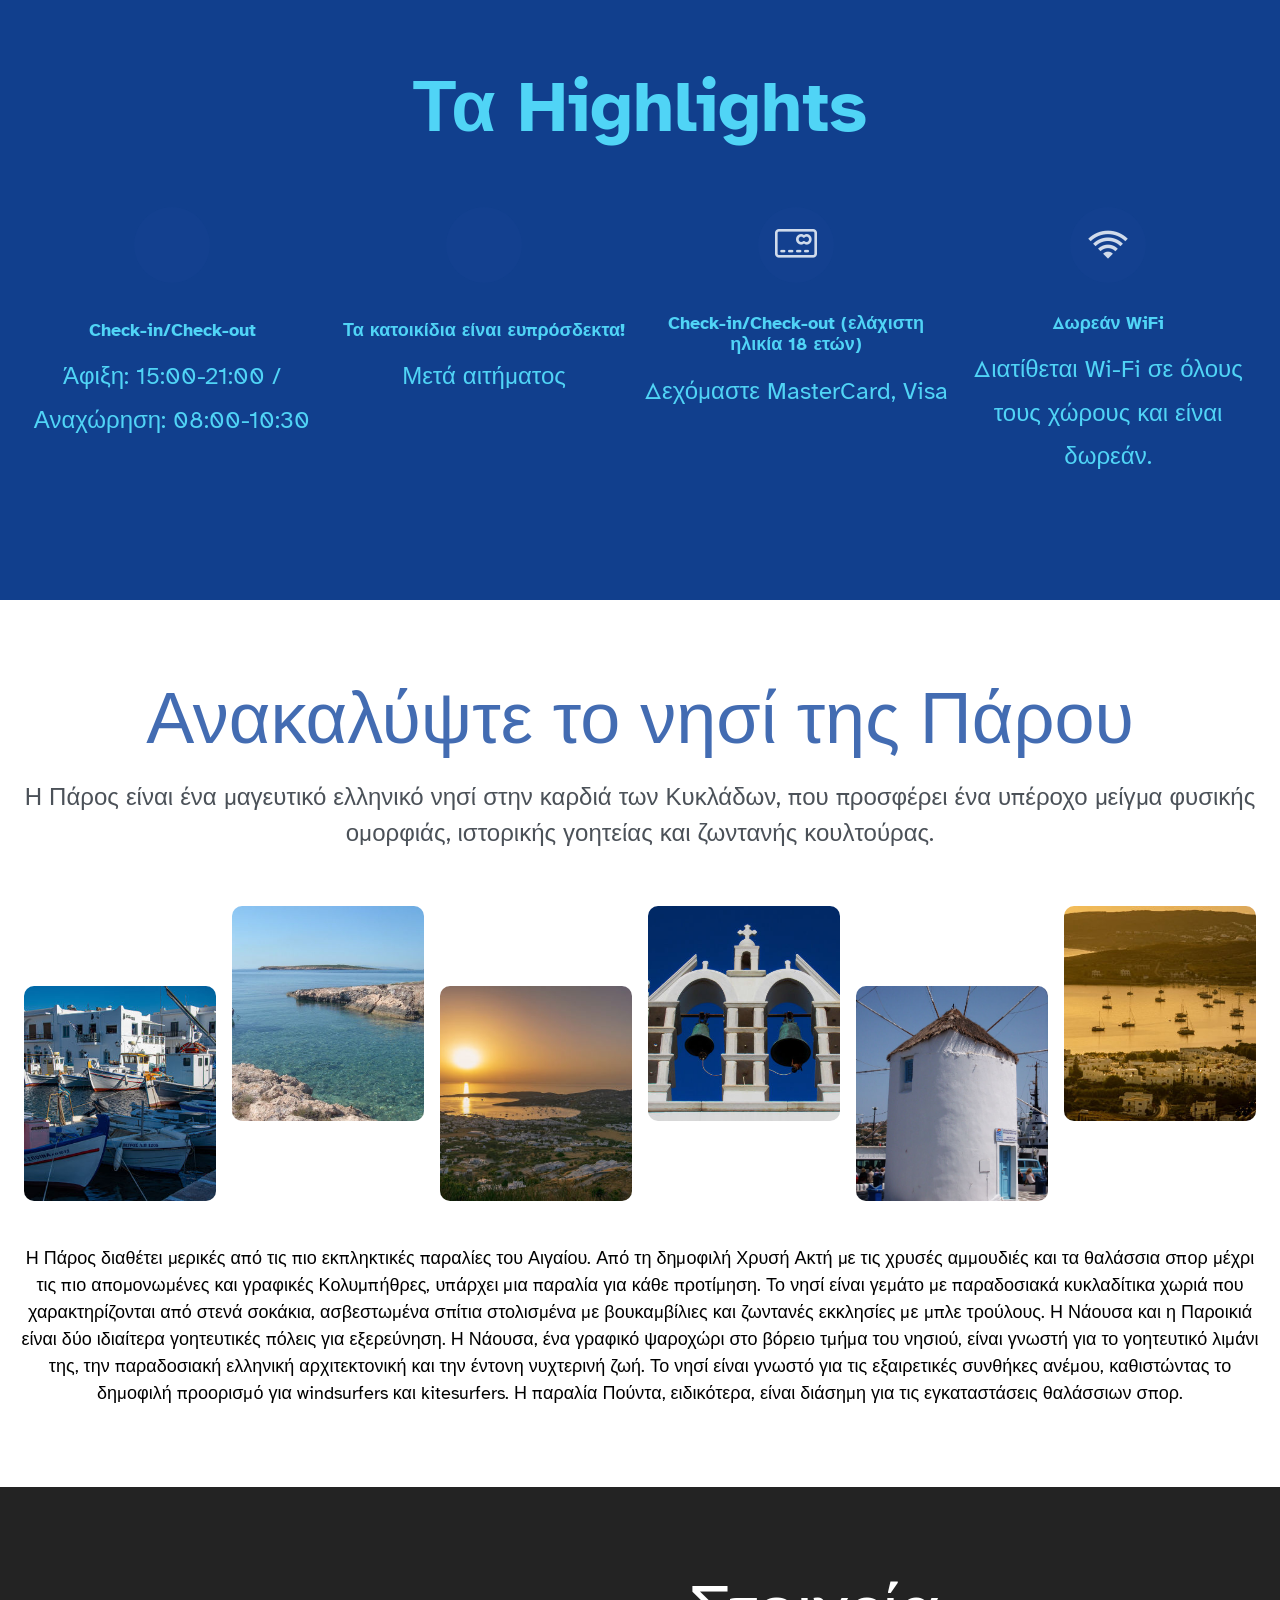
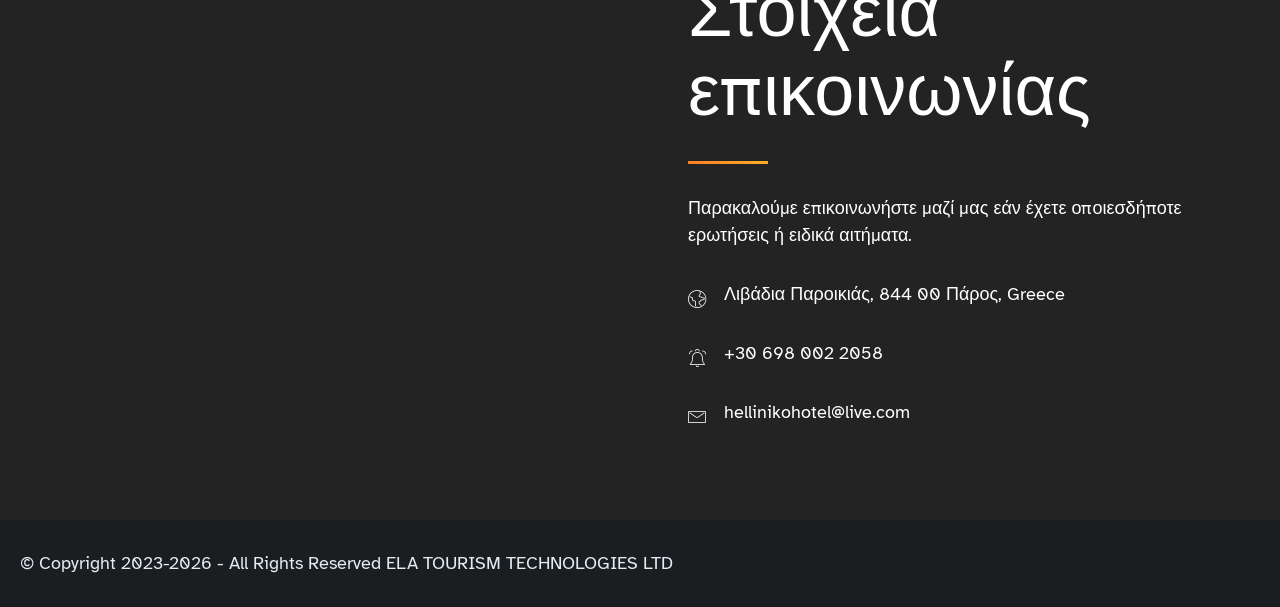
==== commit 19cbf534: "create github pages" ====
--- a/page1.html
+++ b/page1.html
@@ -23,7 +23,7 @@
   <link rel="stylesheet" href="assets/theme/css/style.css">
   <link rel="preload" href="https://fonts.googleapis.com/css?family=Atkinson+Hyperlegible:400,400i,700,700i&display=swap" as="style" onload="this.onload=null;this.rel='stylesheet'">
   <noscript><link rel="stylesheet" href="https://fonts.googleapis.com/css?family=Atkinson+Hyperlegible:400,400i,700,700i&display=swap"></noscript>
-  <link rel="preload" as="style" href="assets/mobirise/css/mbr-additional.css?v=OIflcu"><link rel="stylesheet" href="assets/mobirise/css/mbr-additional.css?v=OIflcu" type="text/css">
+  <link rel="preload" as="style" href="assets/mobirise/css/mbr-additional.css?v=jmyPNM"><link rel="stylesheet" href="assets/mobirise/css/mbr-additional.css?v=jmyPNM" type="text/css">
 
   
   
@@ -104,6 +104,26 @@
     </div>
 </section>
 
+<section data-bs-version="5.1" class="features4 homem5 cid-vxDjQRM3KZ" id="afeatures4-12">
+    
+    <div class="mbr-overlay"></div>
+    <div class="container">
+        <div class="row">
+            <div class="item-img item-img-1">
+                <img src="assets/images/helliniko-studios-1200x900.jpg" alt="">
+            </div>
+            <div class="item-text">
+                <h5 class="item-title mbr-fonts-style mb-0 align-center display-2">Hotel Directory</h5>
+                <p class="mbr-text mbr-fonts-style mt-2 mb-0 align-center display-4">Κατεβάστε εδώ το αρχείο:</p>
+                <div class="mbr-section-btn item-footer align-center mt-3"><a class="btn btn-primary item-btn display-7" target="_blank" href="assets/files/hotel-directory2026_ENEL.pages.pdf">Download here</a></div>
+            </div>
+            <div class="item-img item-img-2">
+                <img src="assets/images/img-d8789e4c222f1ef12e617fbeb6aa5ec3-v.webp" alt="">
+            </div>
+        </div>
+    </div>
+</section>
+
 <section data-bs-version="5.1" class="mbr-section features15 hotelm4_features15 cid-va0UWDSnzC" id="features15-t">
 
 	
--- a/assets/mobirise/css/mbr-additional.css
+++ b/assets/mobirise/css/mbr-additional.css
@@ -3051,6 +3051,84 @@
 .cid-va0UWDAfmi .mbr-section-btn {
   text-align: right;
 }
+.cid-vxDjQRM3KZ {
+  padding-top: 5rem;
+  padding-bottom: 5rem;
+  background-image: url("../../../assets/images/background1.jpg");
+  overflow: hidden;
+}
+.cid-vxDjQRM3KZ .mbr-overlay {
+  background: #0a2f6f;
+  opacity: 0.5;
+}
+.cid-vxDjQRM3KZ .row {
+  position: relative;
+  display: flex;
+  flex-wrap: nowrap;
+  align-items: center;
+  justify-content: space-between;
+  padding: 26px 38px;
+}
+@media (max-width: 1023px) {
+  .cid-vxDjQRM3KZ .row {
+    padding: 0;
+  }
+}
+.cid-vxDjQRM3KZ .item-text {
+  position: relative;
+  z-index: 2;
+  max-width: 700px;
+  flex-shrink: 1;
+  padding: 0 !important;
+}
+@media (max-width: 1023px) {
+  .cid-vxDjQRM3KZ .item-text {
+    max-width: 100%;
+  }
+}
+.cid-vxDjQRM3KZ .item-title {
+  position: relative;
+  color: #e3ebf3;
+}
+.cid-vxDjQRM3KZ .item-title:after {
+  content: "";
+  display: block;
+  margin: 20px auto;
+  width: 30px;
+  height: 1px;
+  background-color: currentColor;
+}
+.cid-vxDjQRM3KZ .mbr-text {
+  color: #e3ebf3;
+}
+.cid-vxDjQRM3KZ .mbr-section-btn .btn {
+  min-width: 260px;
+  min-height: 60px;
+}
+.cid-vxDjQRM3KZ .item-img {
+  flex-shrink: 1.5;
+  max-width: 255px;
+  width: 100%;
+  overflow: hidden;
+  border-radius: 5px;
+  padding: 0 !important;
+}
+@media (max-width: 1023px) {
+  .cid-vxDjQRM3KZ .item-img {
+    display: none;
+  }
+}
+.cid-vxDjQRM3KZ .item-img-1 {
+  transform: rotate(-15deg);
+}
+.cid-vxDjQRM3KZ .item-img-2 {
+  transform: rotate(15deg);
+}
+.cid-vxDjQRM3KZ .item-img img {
+  width: 100%;
+  aspect-ratio: 0.75;
+  object-fit: cover;
+}
 .cid-va0UWDSnzC {
   padding-top: 60px;
   padding-bottom: 60px;
--- a/assets/mobirise/css/mbr-additional.css
+++ b/assets/mobirise/css/mbr-additional.css
@@ -3051,6 +3051,84 @@
 .cid-va0UWDAfmi .mbr-section-btn {
   text-align: right;
 }
+.cid-vxDjQRM3KZ {
+  padding-top: 5rem;
+  padding-bottom: 5rem;
+  background-image: url("../../../assets/images/background1.jpg");
+  overflow: hidden;
+}
+.cid-vxDjQRM3KZ .mbr-overlay {
+  background: #0a2f6f;
+  opacity: 0.5;
+}
+.cid-vxDjQRM3KZ .row {
+  position: relative;
+  display: flex;
+  flex-wrap: nowrap;
+  align-items: center;
+  justify-content: space-between;
+  padding: 26px 38px;
+}
+@media (max-width: 1023px) {
+  .cid-vxDjQRM3KZ .row {
+    padding: 0;
+  }
+}
+.cid-vxDjQRM3KZ .item-text {
+  position: relative;
+  z-index: 2;
+  max-width: 700px;
+  flex-shrink: 1;
+  padding: 0 !important;
+}
+@media (max-width: 1023px) {
+  .cid-vxDjQRM3KZ .item-text {
+    max-width: 100%;
+  }
+}
+.cid-vxDjQRM3KZ .item-title {
+  position: relative;
+  color: #e3ebf3;
+}
+.cid-vxDjQRM3KZ .item-title:after {
+  content: "";
+  display: block;
+  margin: 20px auto;
+  width: 30px;
+  height: 1px;
+  background-color: currentColor;
+}
+.cid-vxDjQRM3KZ .mbr-text {
+  color: #e3ebf3;
+}
+.cid-vxDjQRM3KZ .mbr-section-btn .btn {
+  min-width: 260px;
+  min-height: 60px;
+}
+.cid-vxDjQRM3KZ .item-img {
+  flex-shrink: 1.5;
+  max-width: 255px;
+  width: 100%;
+  overflow: hidden;
+  border-radius: 5px;
+  padding: 0 !important;
+}
+@media (max-width: 1023px) {
+  .cid-vxDjQRM3KZ .item-img {
+    display: none;
+  }
+}
+.cid-vxDjQRM3KZ .item-img-1 {
+  transform: rotate(-15deg);
+}
+.cid-vxDjQRM3KZ .item-img-2 {
+  transform: rotate(15deg);
+}
+.cid-vxDjQRM3KZ .item-img img {
+  width: 100%;
+  aspect-ratio: 0.75;
+  object-fit: cover;
+}
 .cid-va0UWDSnzC {
   padding-top: 60px;
   padding-bottom: 60px;
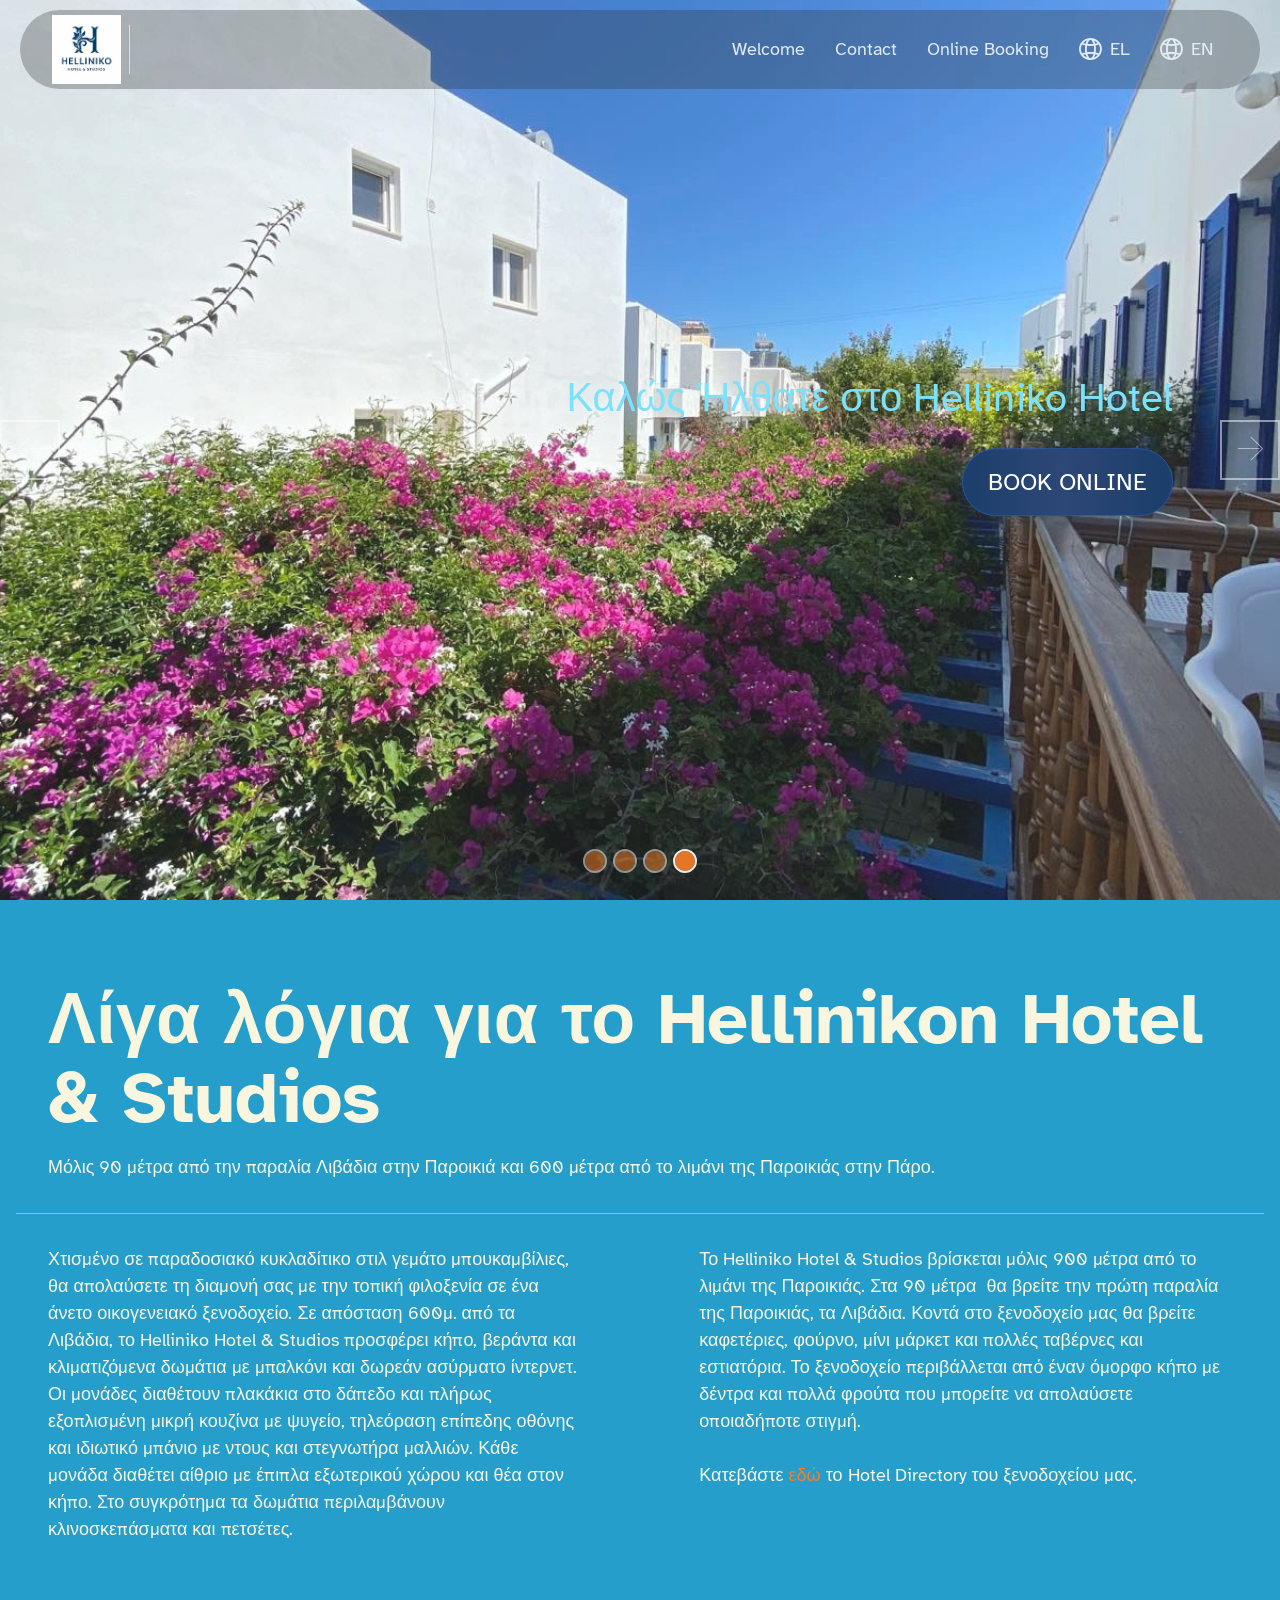
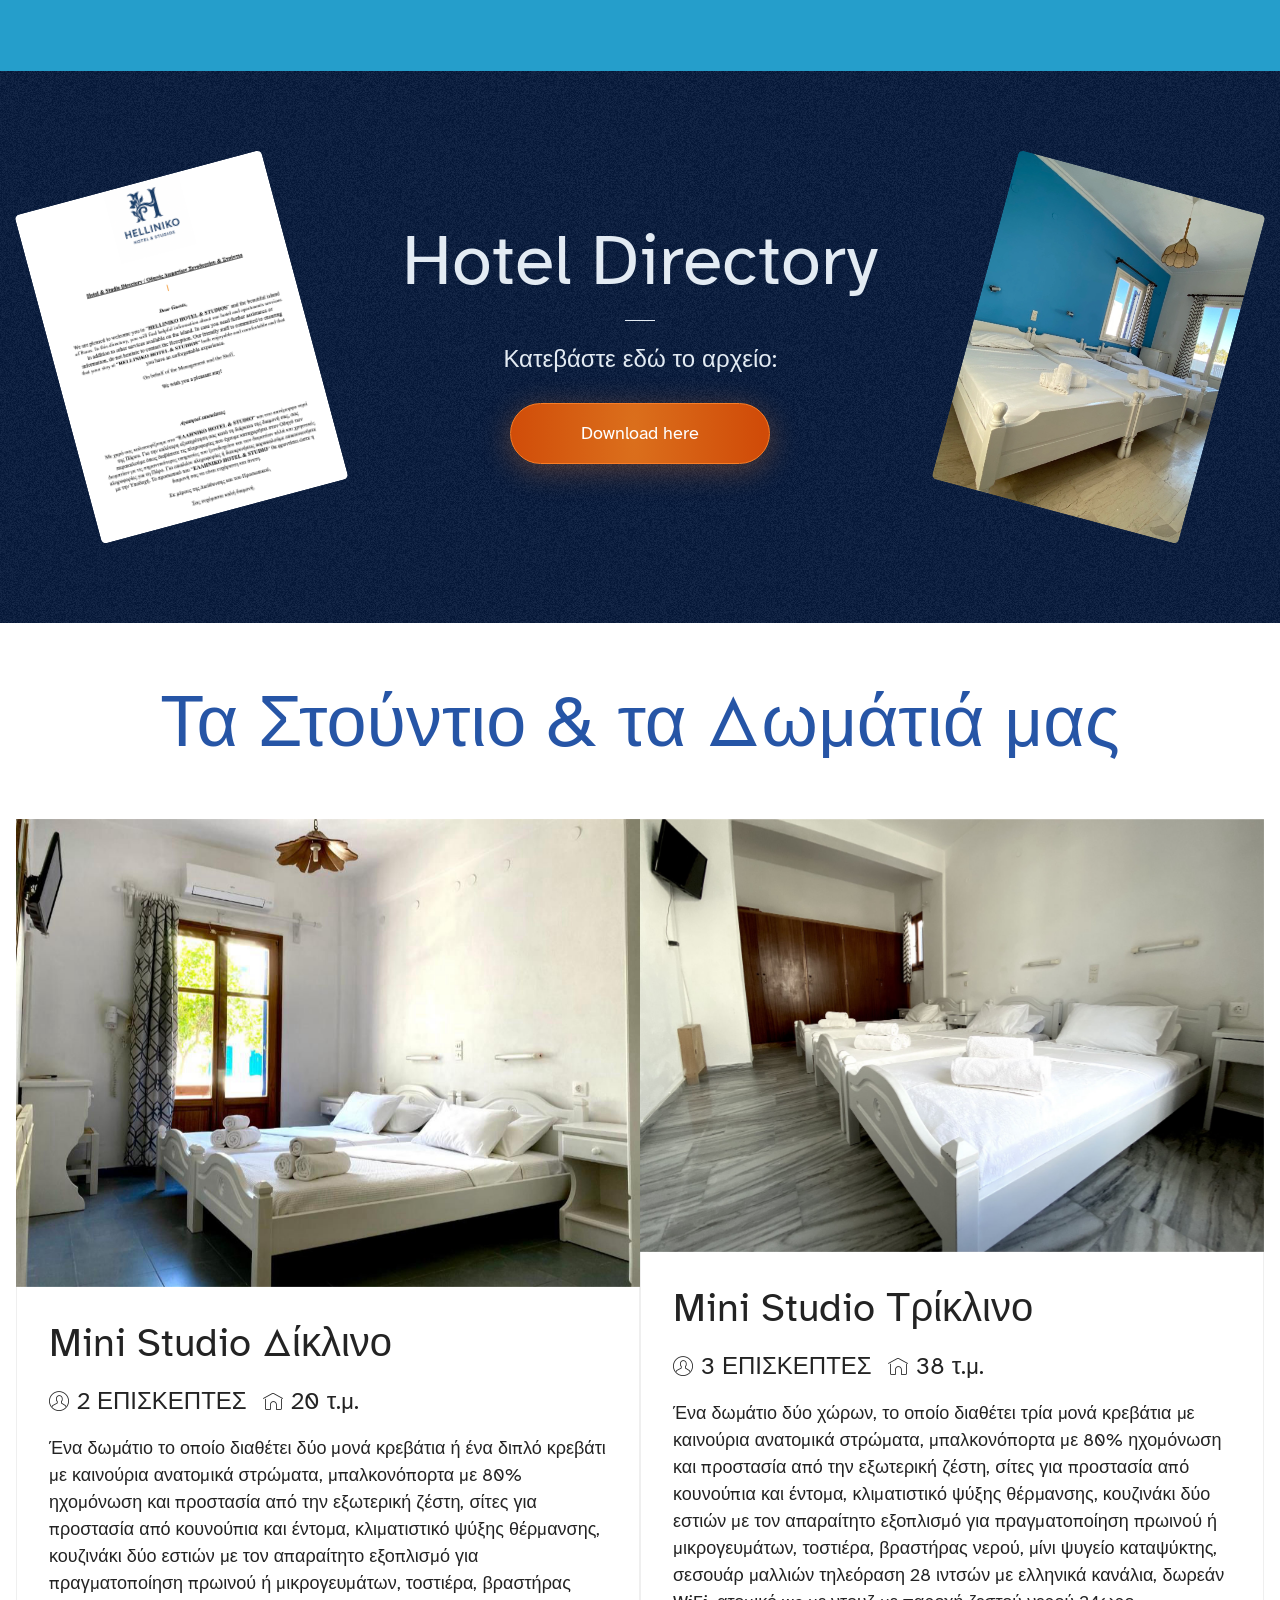
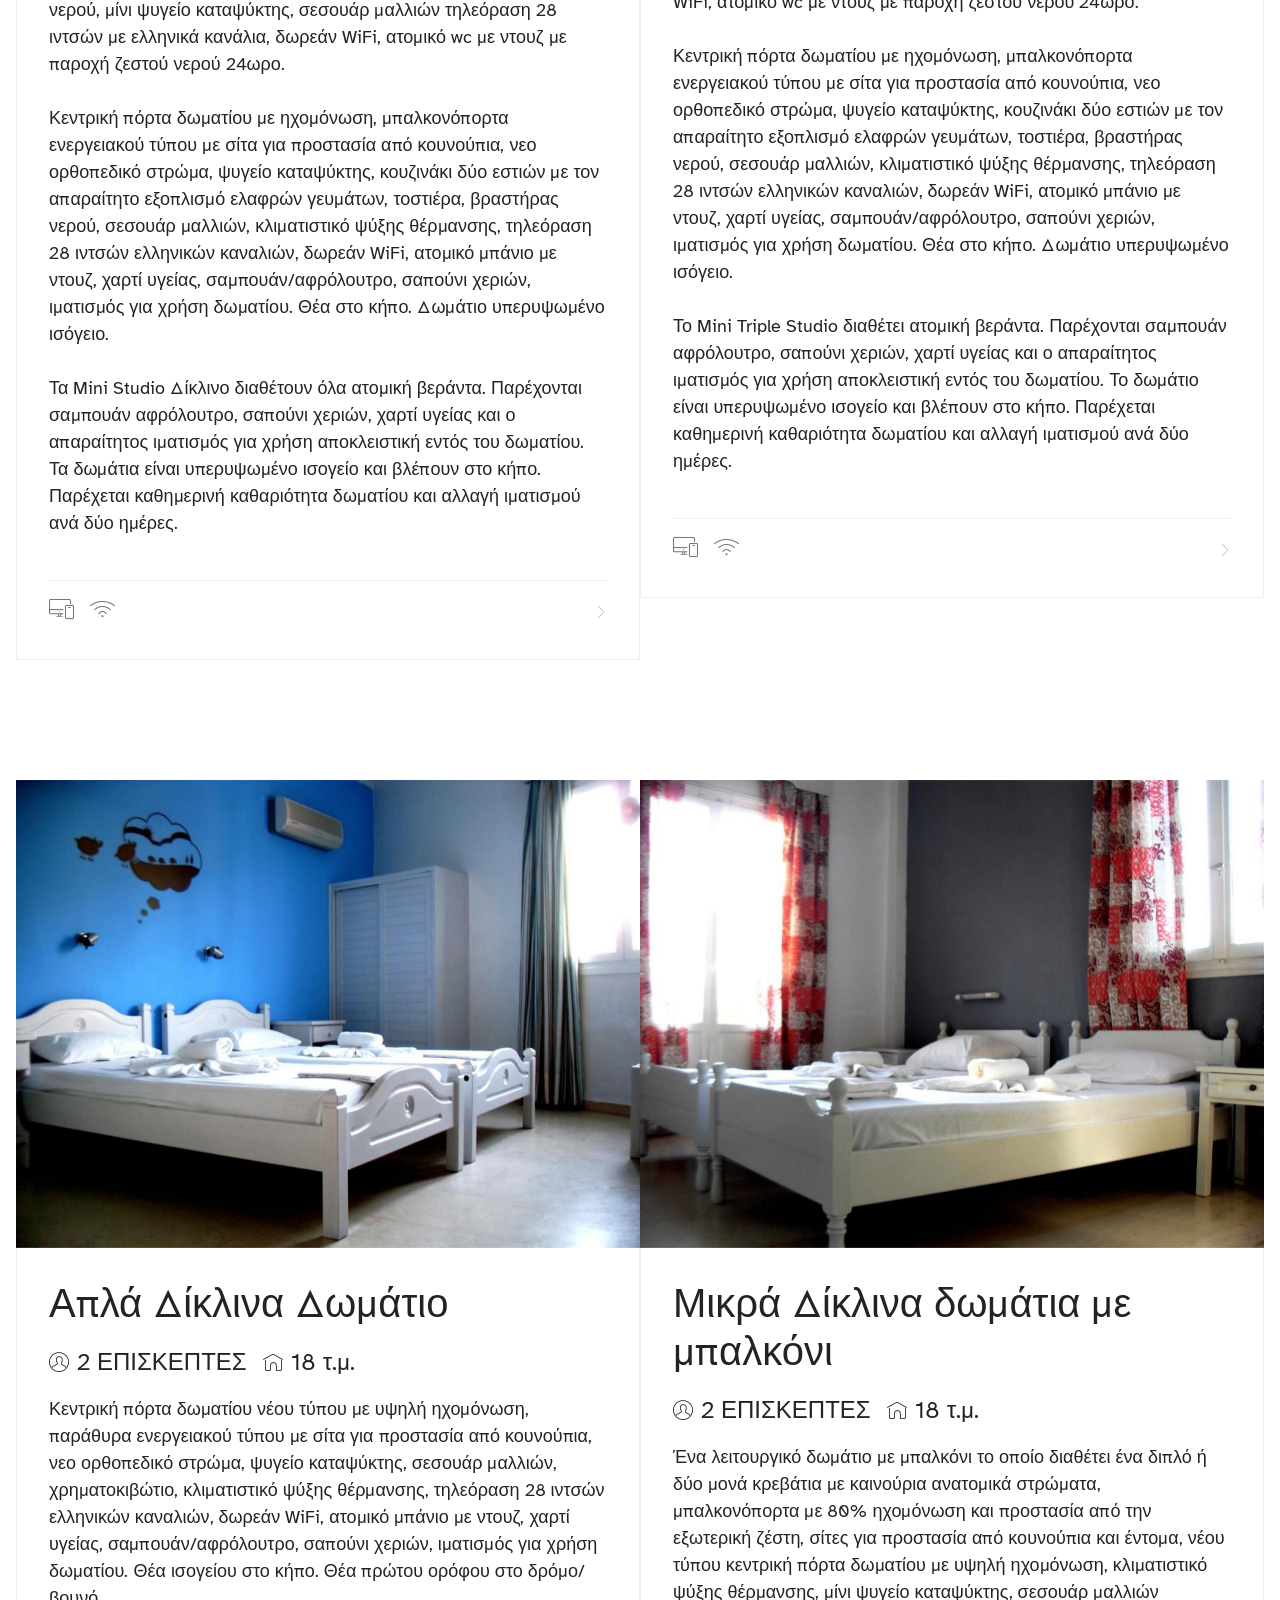
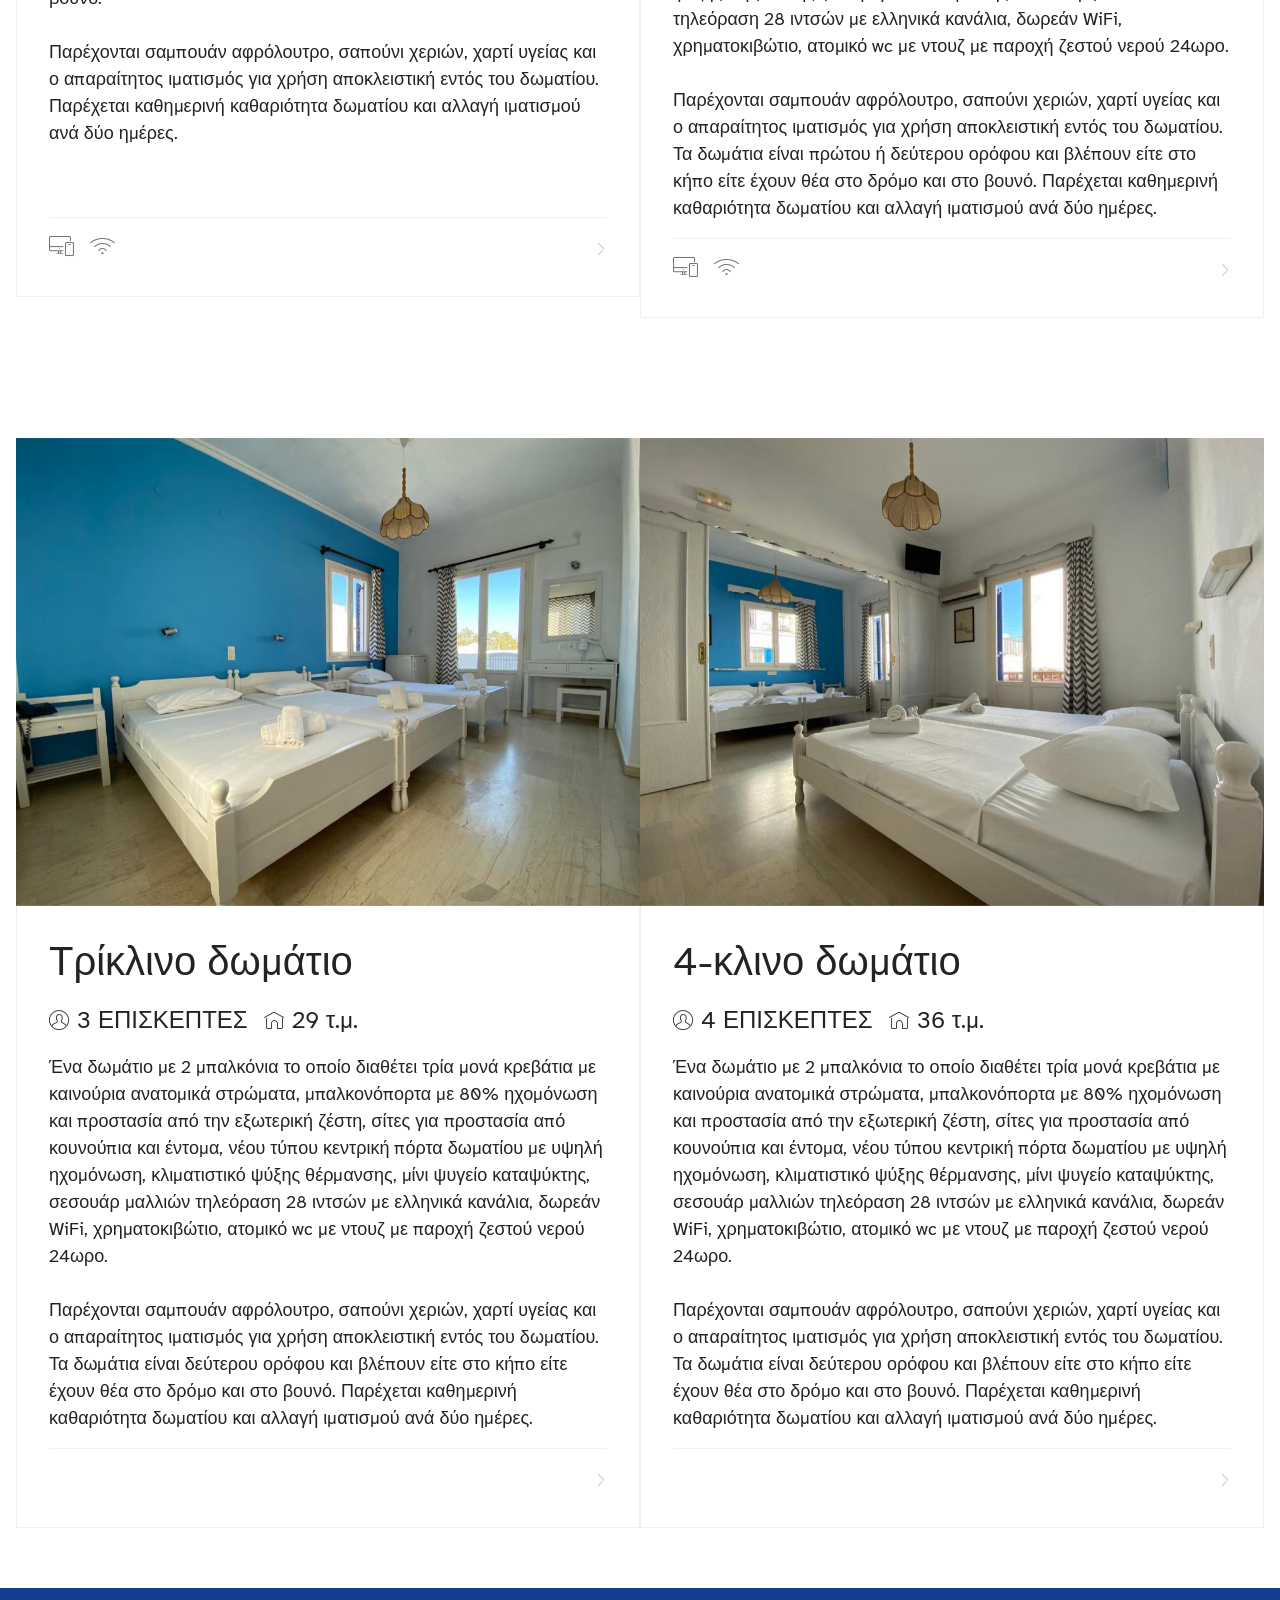
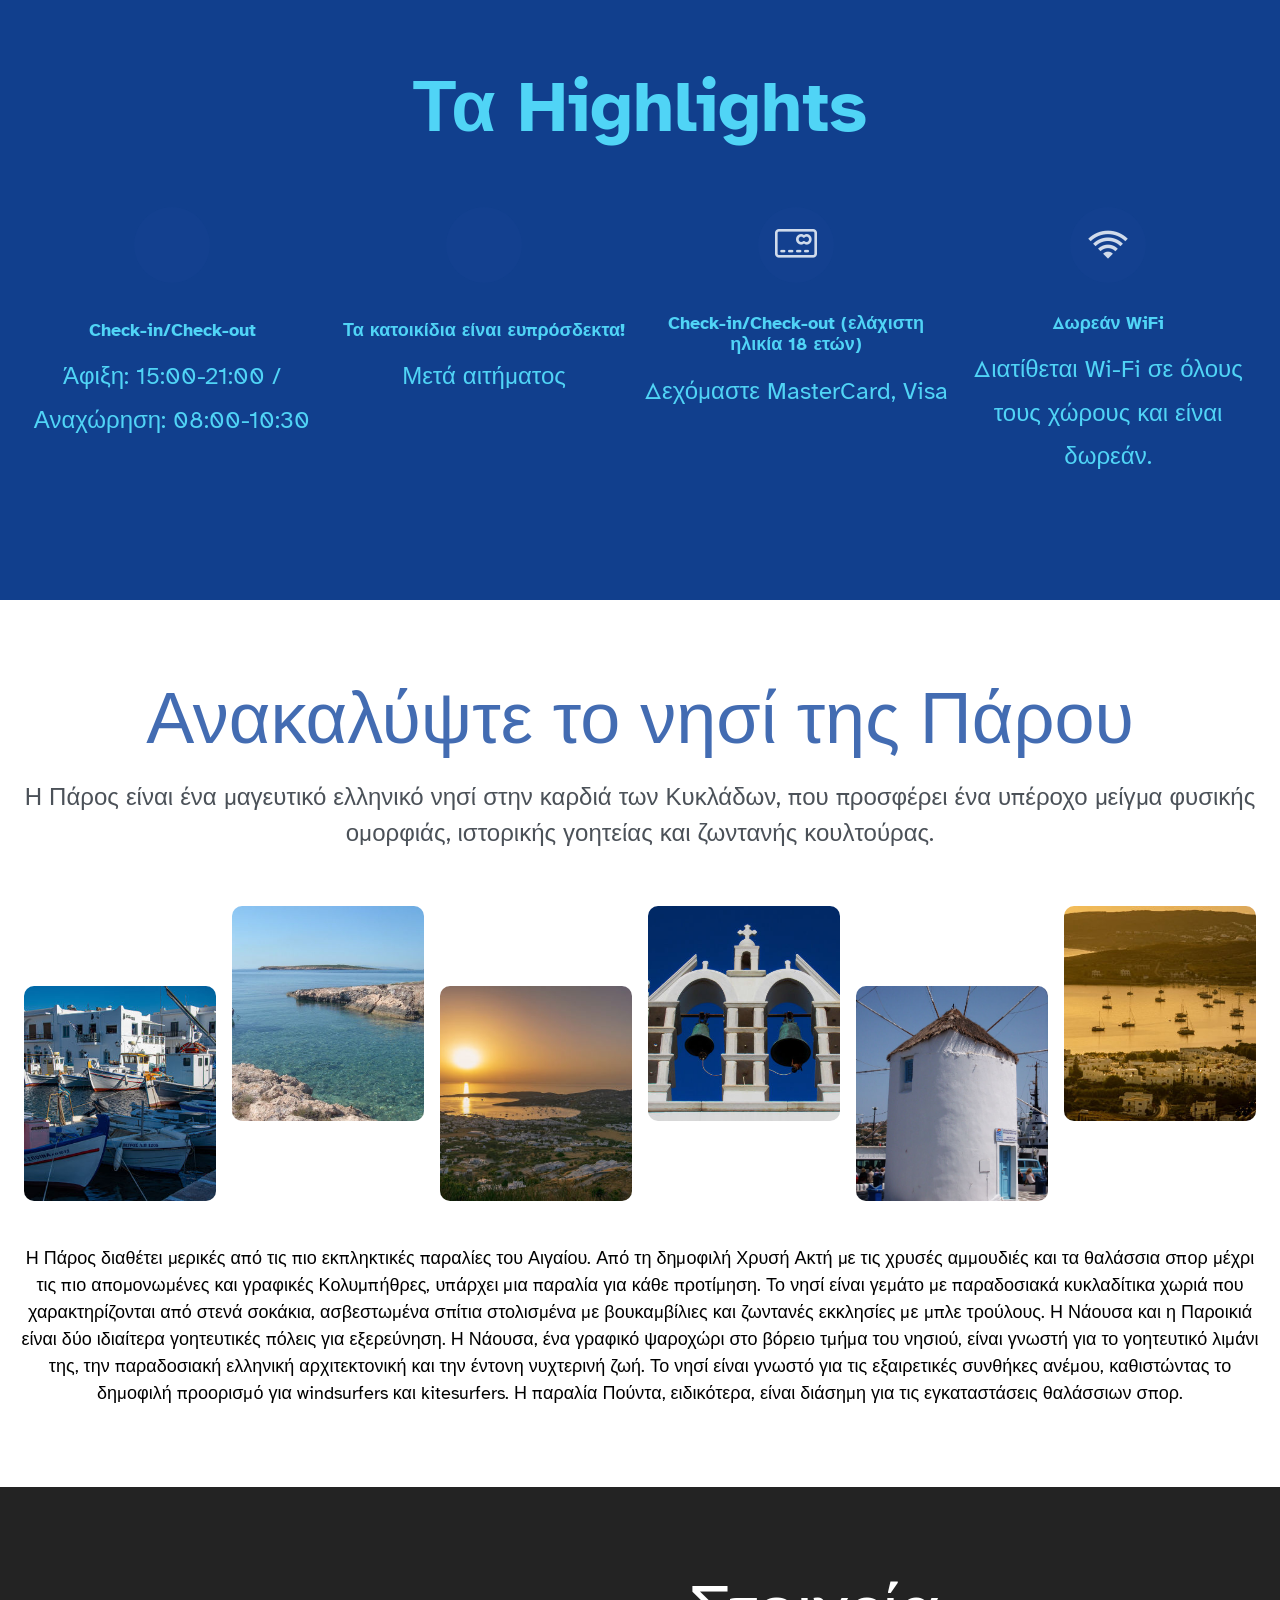
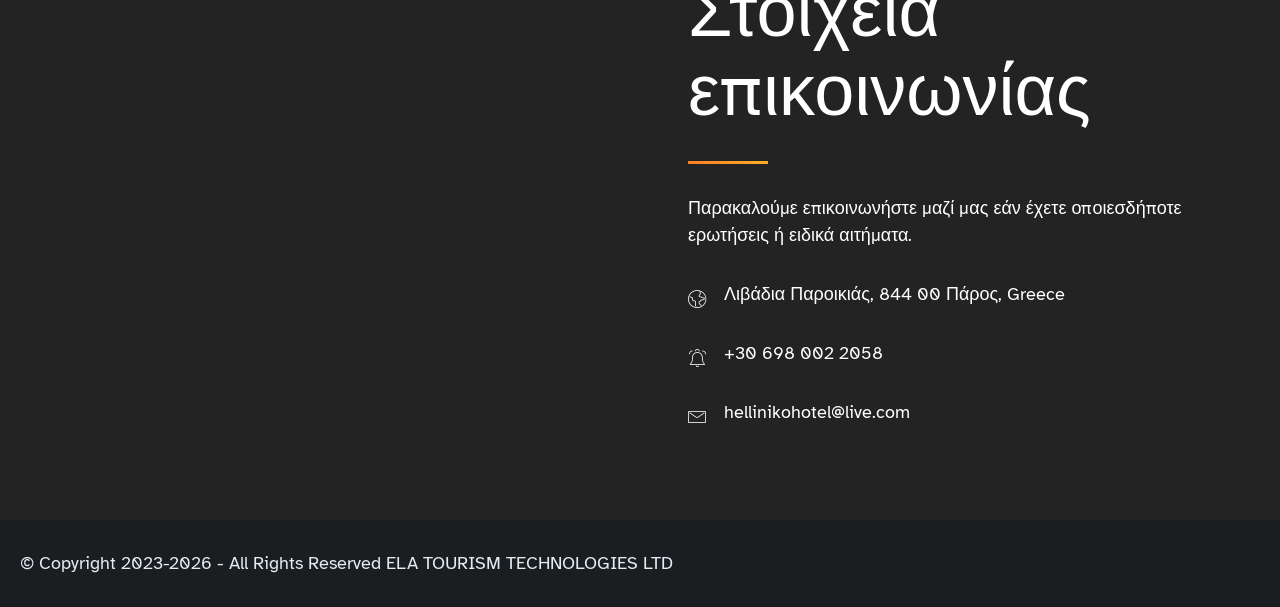
==== commit a9c96575: "create github pages" ====
--- a/page1.html
+++ b/page1.html
@@ -23,7 +23,7 @@
   <link rel="stylesheet" href="assets/theme/css/style.css">
   <link rel="preload" href="https://fonts.googleapis.com/css?family=Atkinson+Hyperlegible:400,400i,700,700i&display=swap" as="style" onload="this.onload=null;this.rel='stylesheet'">
   <noscript><link rel="stylesheet" href="https://fonts.googleapis.com/css?family=Atkinson+Hyperlegible:400,400i,700,700i&display=swap"></noscript>
-  <link rel="preload" as="style" href="assets/mobirise/css/mbr-additional.css?v=jmyPNM"><link rel="stylesheet" href="assets/mobirise/css/mbr-additional.css?v=jmyPNM" type="text/css">
+  <link rel="preload" as="style" href="assets/mobirise/css/mbr-additional.css?v=zzqFkx"><link rel="stylesheet" href="assets/mobirise/css/mbr-additional.css?v=zzqFkx" type="text/css">
 
   
   
@@ -110,7 +110,7 @@
     <div class="container">
         <div class="row">
             <div class="item-img item-img-1">
-                <img src="assets/images/helliniko-studios-1200x900.jpg" alt="">
+                <img src="assets/images/bildschirmfoto202026-10-1020um2011.31.06-510x691.png" alt="">
             </div>
             <div class="item-text">
                 <h5 class="item-title mbr-fonts-style mb-0 align-center display-2">Hotel Directory</h5>
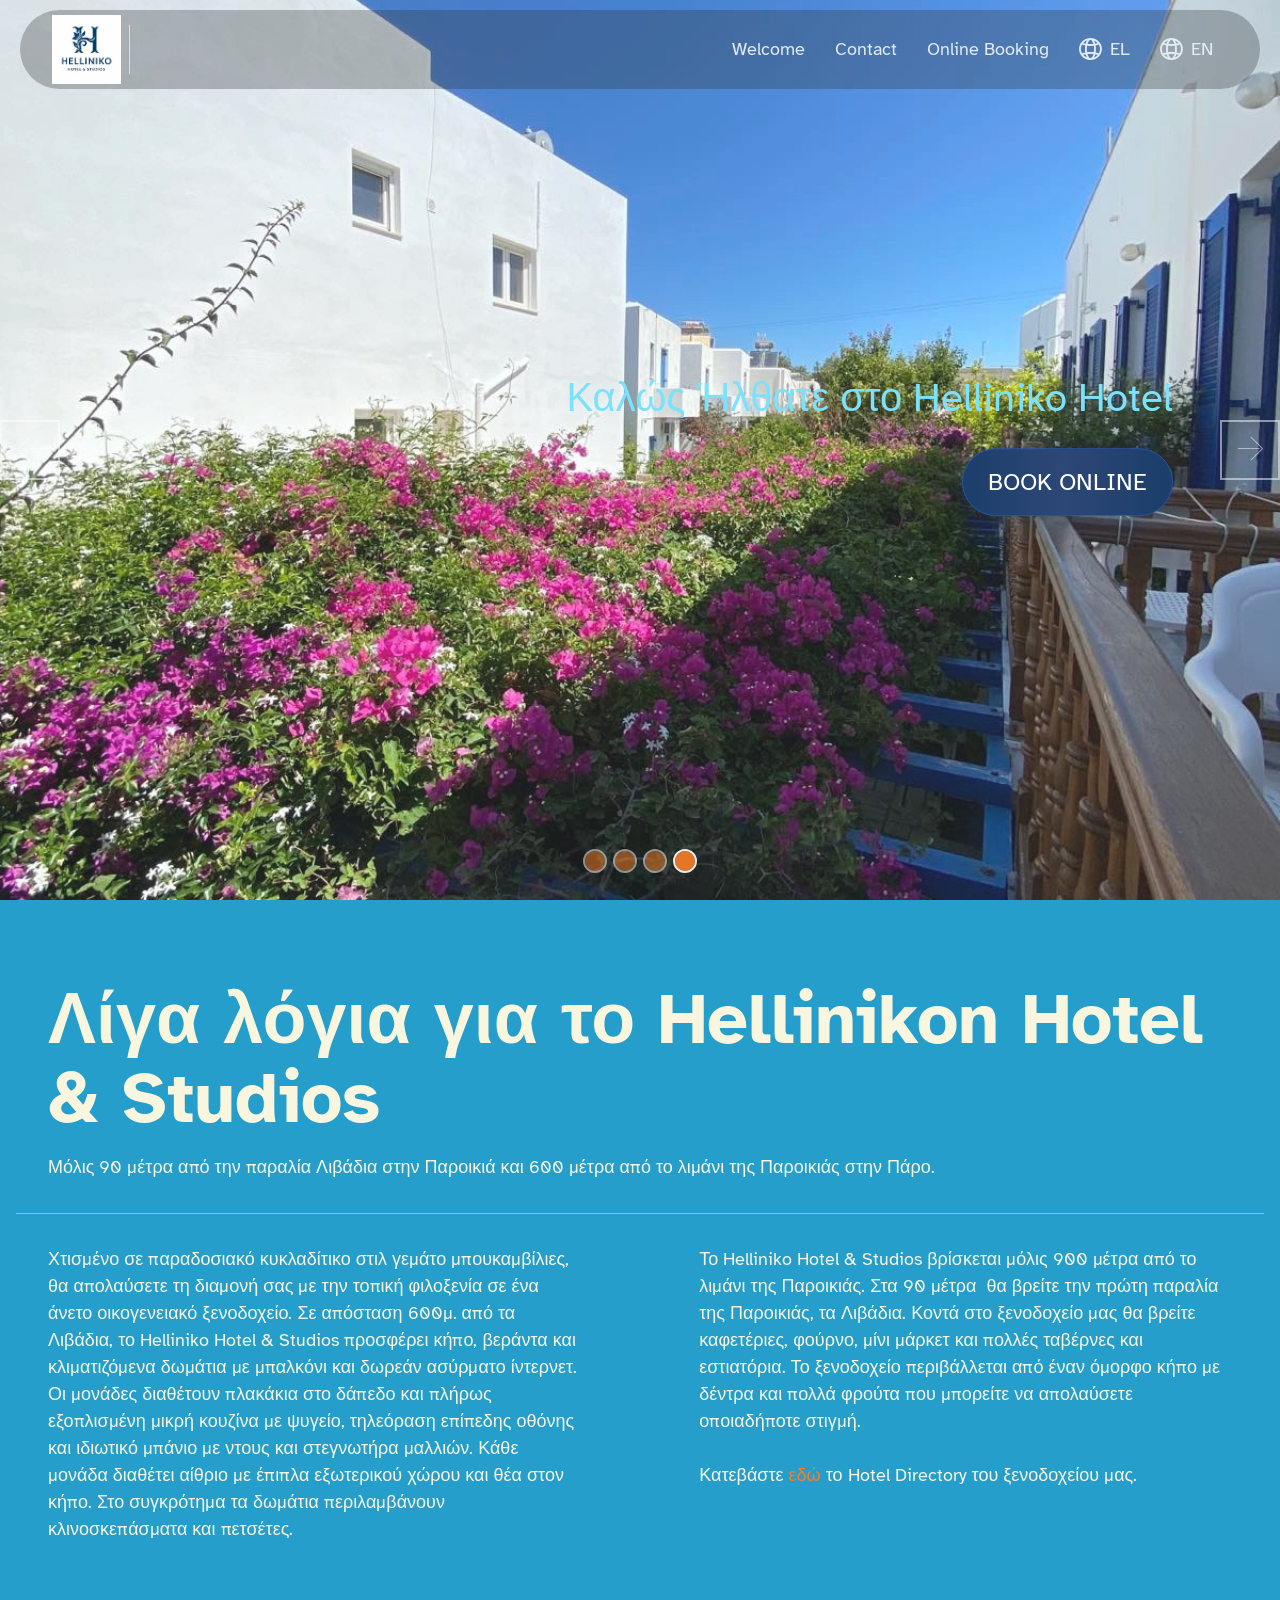
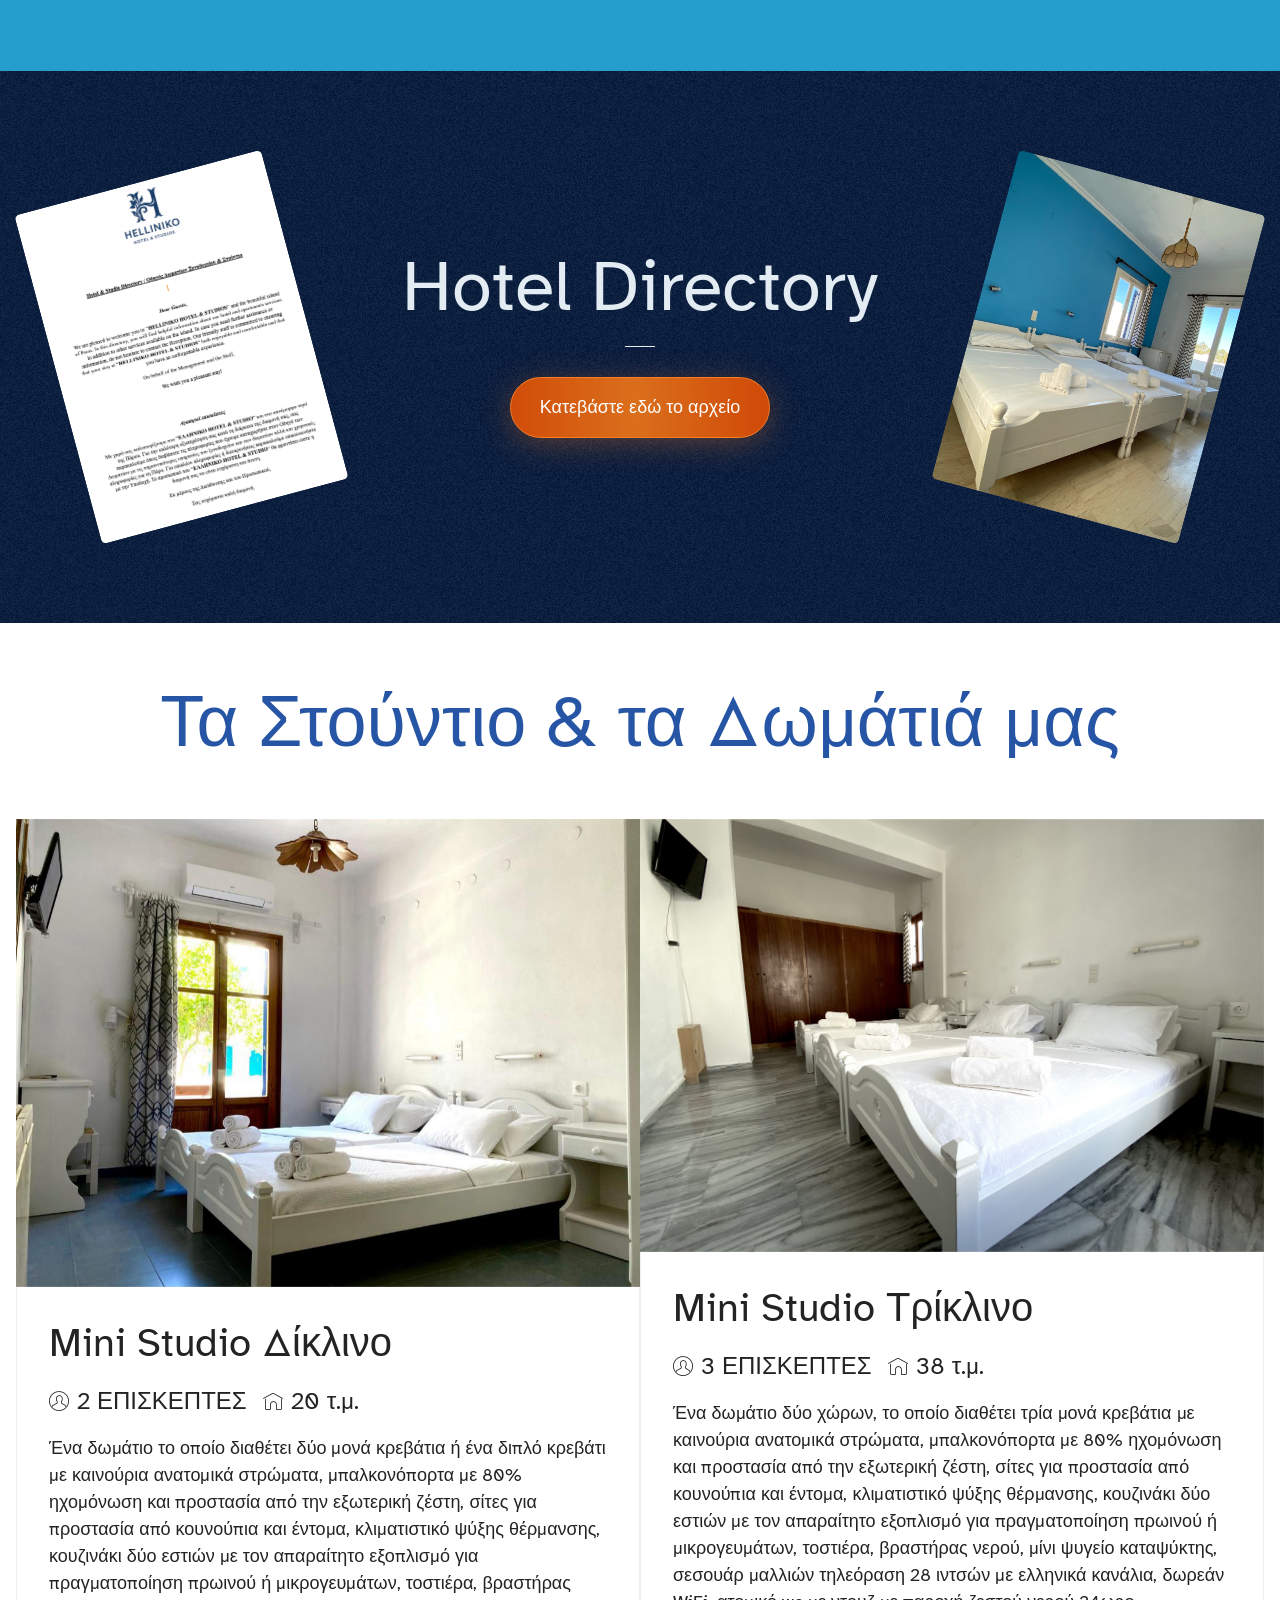
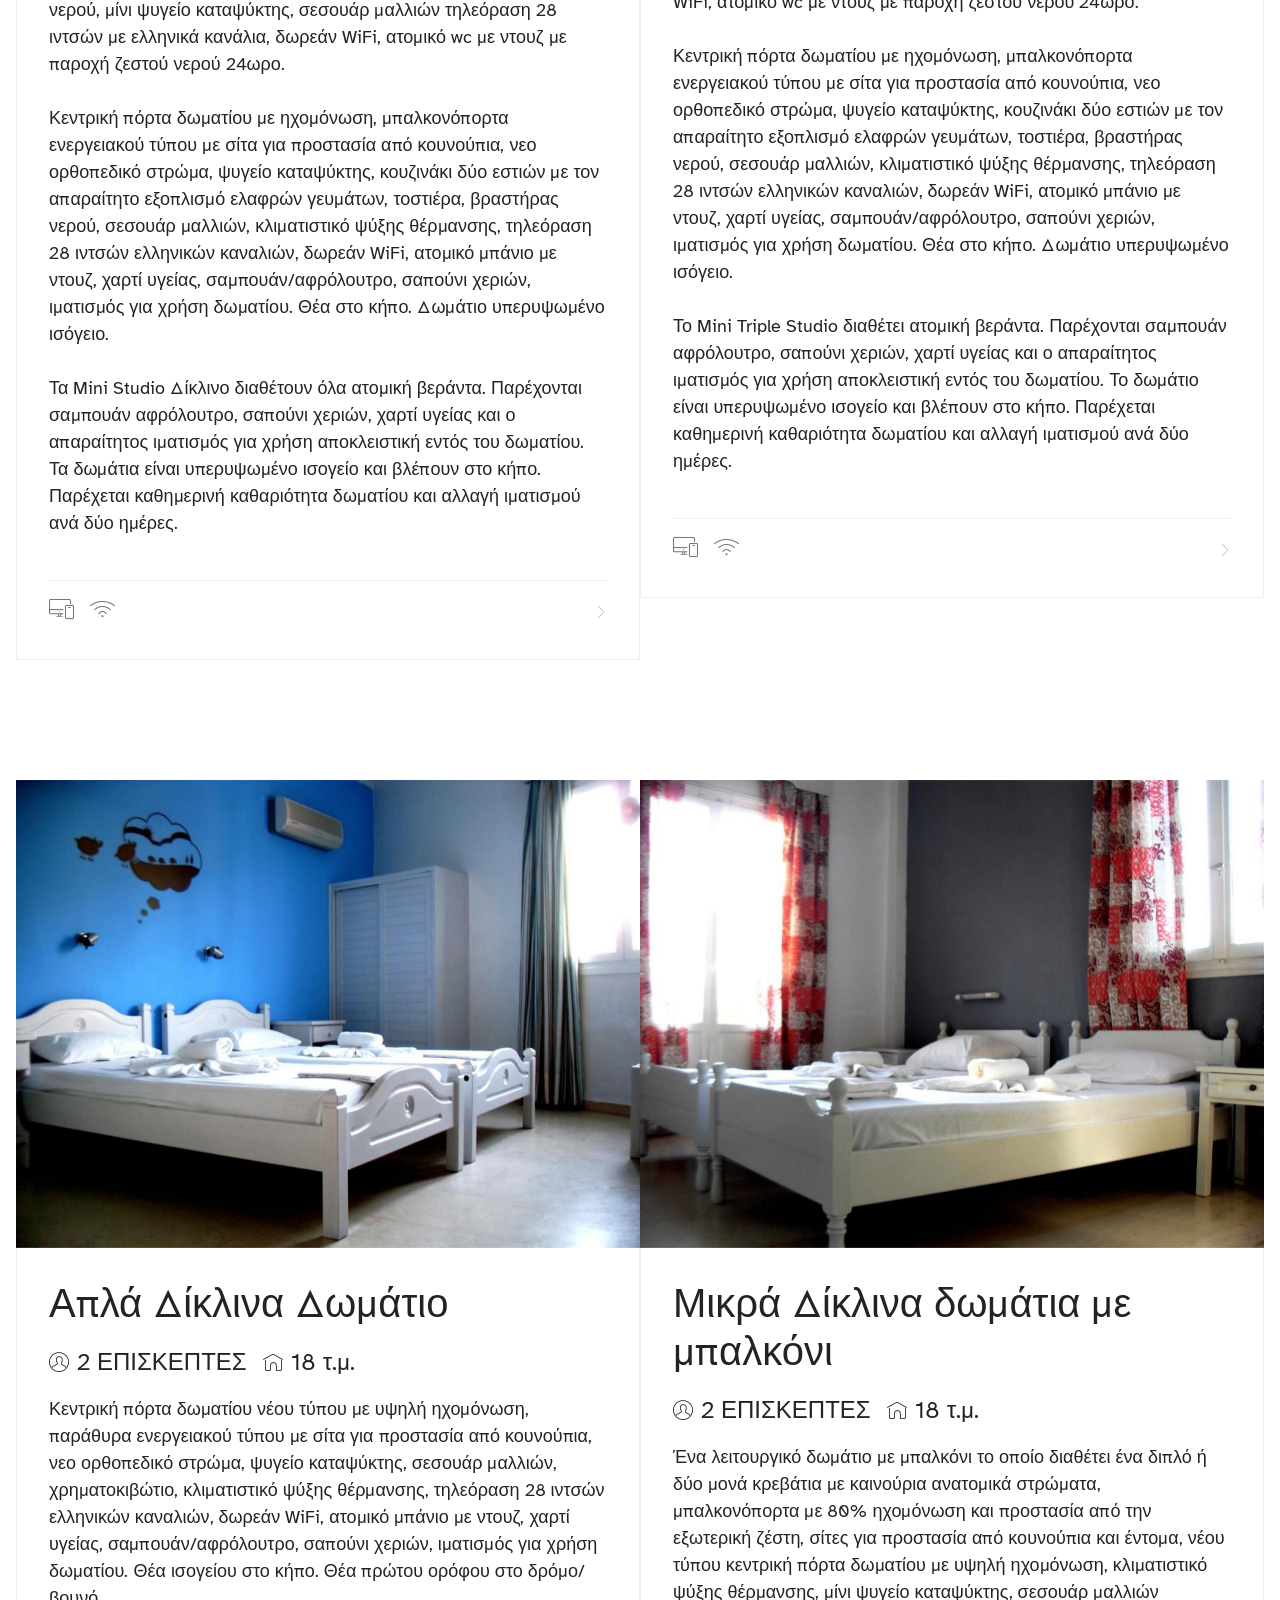
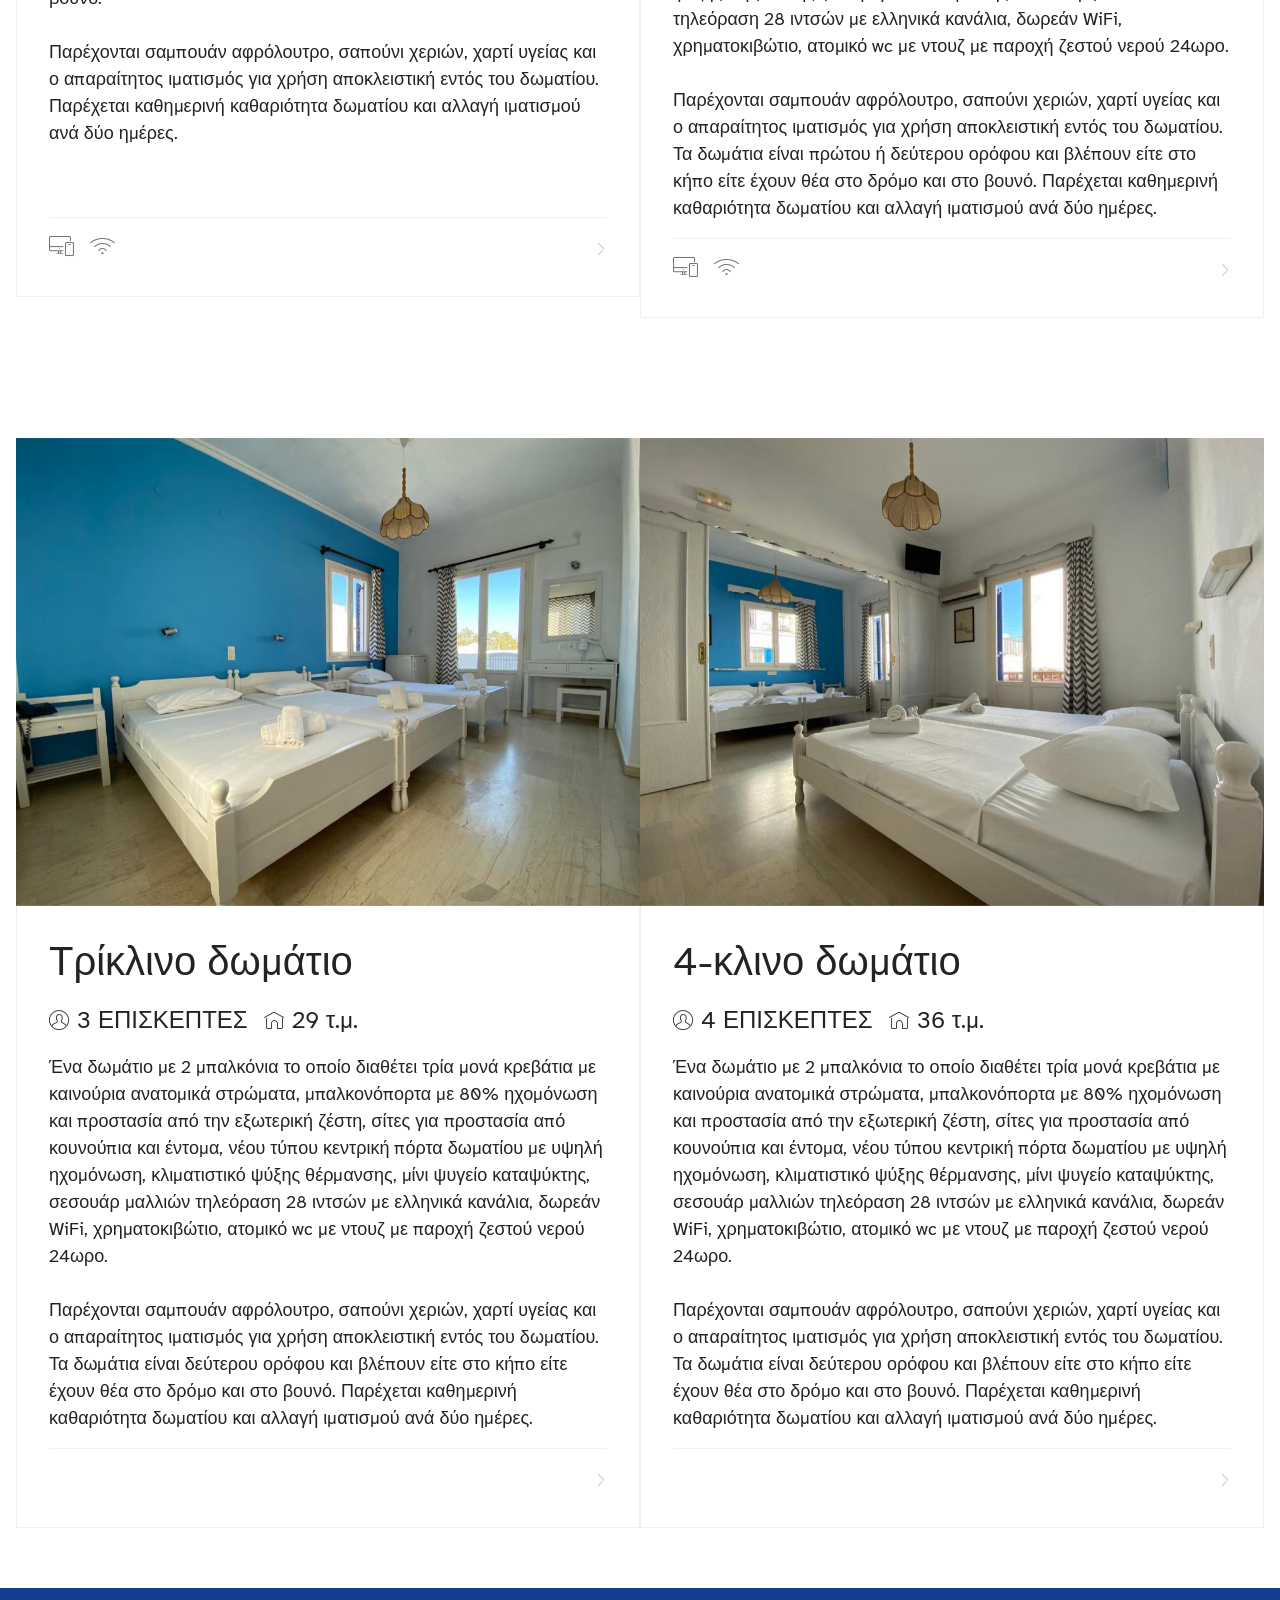
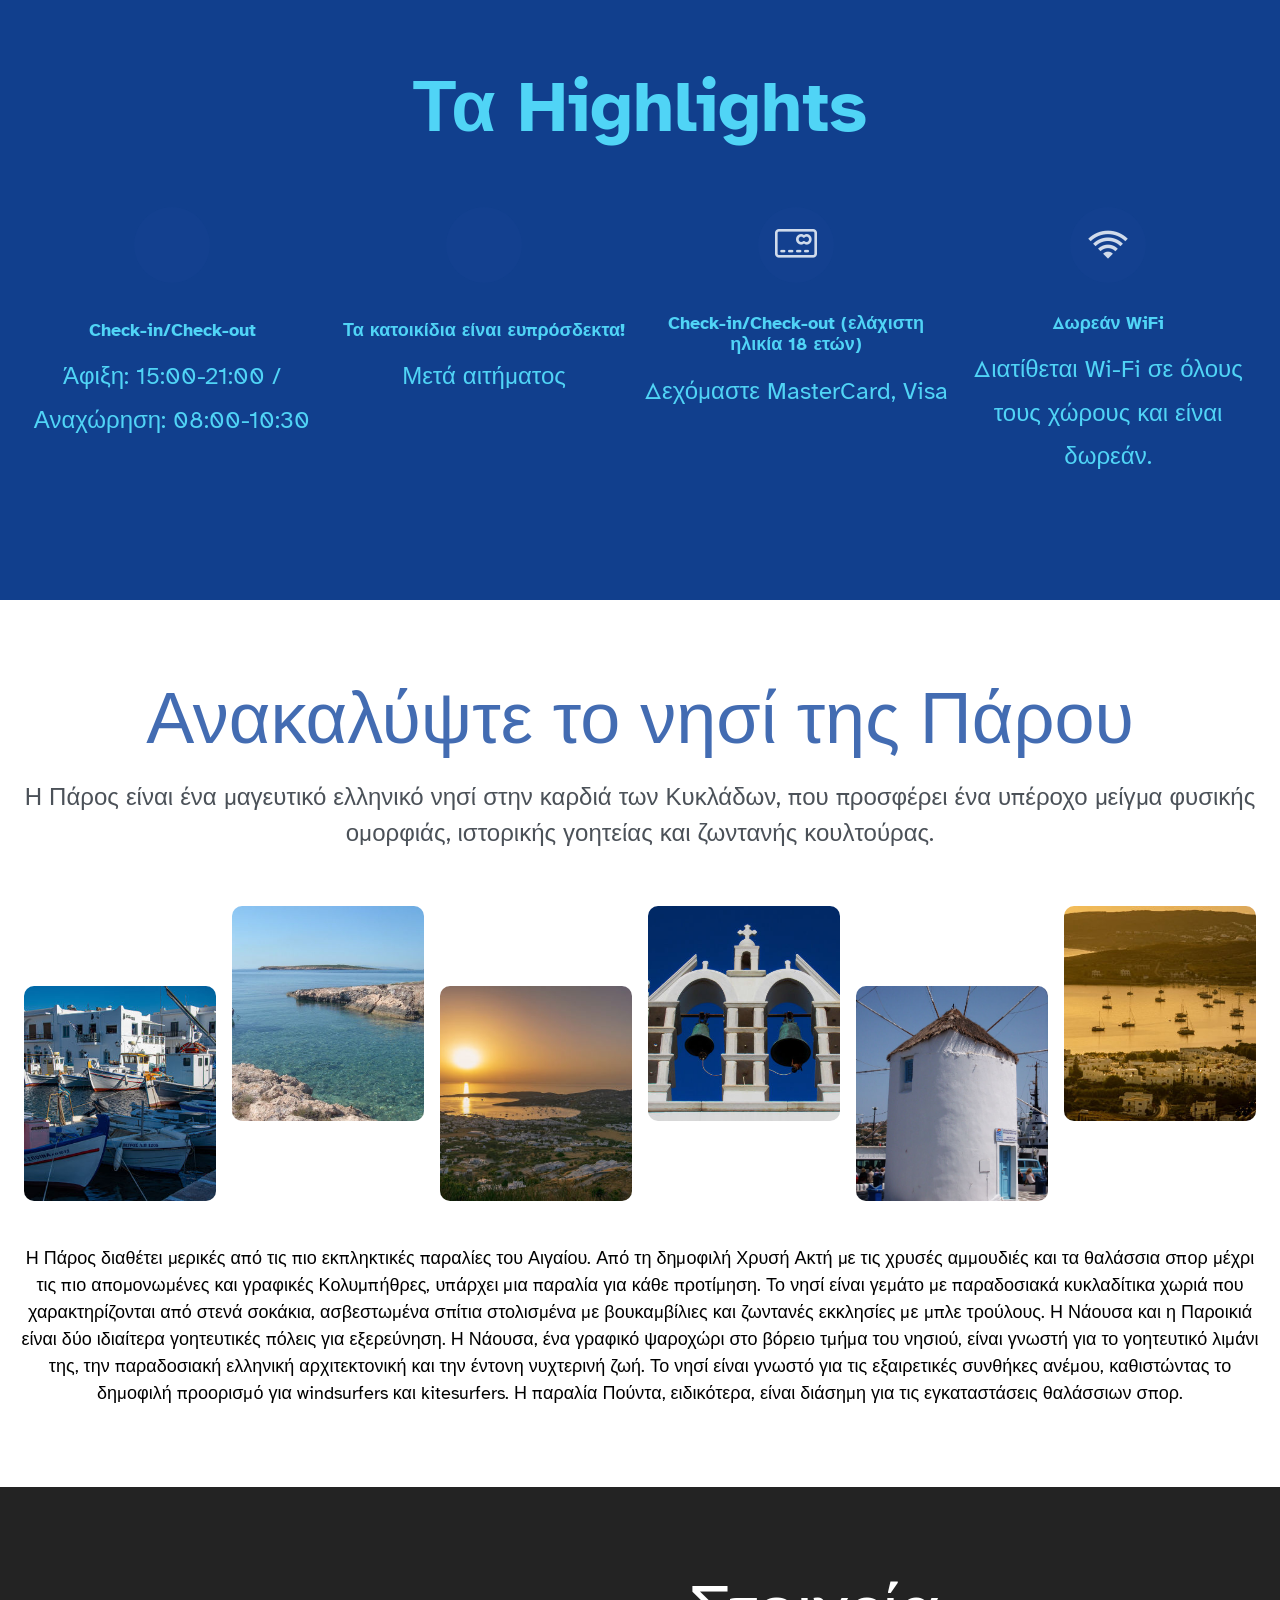
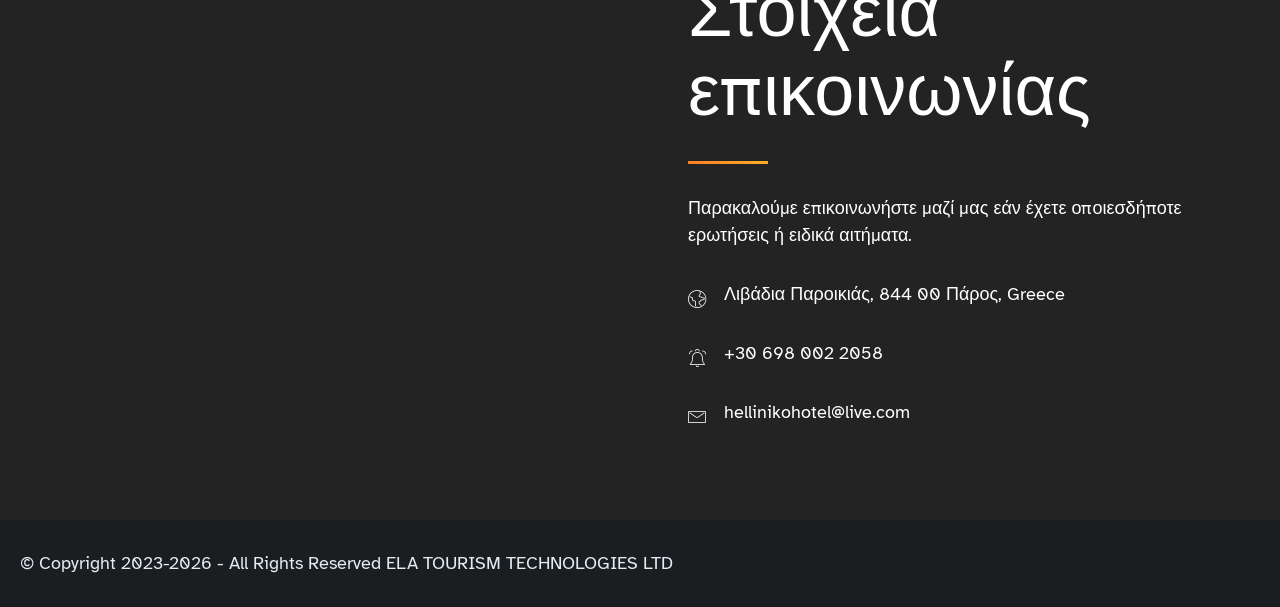
==== commit 659410db: "create github pages" ====
--- a/page1.html
+++ b/page1.html
@@ -23,7 +23,7 @@
   <link rel="stylesheet" href="assets/theme/css/style.css">
   <link rel="preload" href="https://fonts.googleapis.com/css?family=Atkinson+Hyperlegible:400,400i,700,700i&display=swap" as="style" onload="this.onload=null;this.rel='stylesheet'">
   <noscript><link rel="stylesheet" href="https://fonts.googleapis.com/css?family=Atkinson+Hyperlegible:400,400i,700,700i&display=swap"></noscript>
-  <link rel="preload" as="style" href="assets/mobirise/css/mbr-additional.css?v=zzqFkx"><link rel="stylesheet" href="assets/mobirise/css/mbr-additional.css?v=zzqFkx" type="text/css">
+  <link rel="preload" as="style" href="assets/mobirise/css/mbr-additional.css?v=lQx2e5"><link rel="stylesheet" href="assets/mobirise/css/mbr-additional.css?v=lQx2e5" type="text/css">
 
   
   
@@ -114,8 +114,8 @@
             </div>
             <div class="item-text">
                 <h5 class="item-title mbr-fonts-style mb-0 align-center display-2">Hotel Directory</h5>
-                <p class="mbr-text mbr-fonts-style mt-2 mb-0 align-center display-4">Κατεβάστε εδώ το αρχείο:</p>
-                <div class="mbr-section-btn item-footer align-center mt-3"><a class="btn btn-primary item-btn display-7" target="_blank" href="assets/files/hotel-directory2026_ENEL.pages.pdf">Download here</a></div>
+                
+                <div class="mbr-section-btn item-footer align-center mt-3"><a class="btn btn-primary item-btn display-7" target="_blank" href="assets/files/hotel-directory2026_ENEL.pages.pdf">Κατεβάστε εδώ το αρχείο</a></div>
             </div>
             <div class="item-img item-img-2">
                 <img src="assets/images/img-d8789e4c222f1ef12e617fbeb6aa5ec3-v.webp" alt="">
--- a/assets/mobirise/css/mbr-additional.css
+++ b/assets/mobirise/css/mbr-additional.css
@@ -1555,6 +1555,84 @@
 .cid-tYgll1mvJE .mbr-section-btn {
   text-align: right;
 }
+.cid-vxDmd0afo1 {
+  padding-top: 5rem;
+  padding-bottom: 5rem;
+  background-image: url("../../../assets/images/background1-1.jpg");
+  overflow: hidden;
+}
+.cid-vxDmd0afo1 .mbr-overlay {
+  background: #0a2f6f;
+  opacity: 0.5;
+}
+.cid-vxDmd0afo1 .row {
+  position: relative;
+  display: flex;
+  flex-wrap: nowrap;
+  align-items: center;
+  justify-content: space-between;
+  padding: 26px 38px;
+}
+@media (max-width: 1023px) {
+  .cid-vxDmd0afo1 .row {
+    padding: 0;
+  }
+}
+.cid-vxDmd0afo1 .item-text {
+  position: relative;
+  z-index: 2;
+  max-width: 700px;
+  flex-shrink: 1;
+  padding: 0 !important;
+}
+@media (max-width: 1023px) {
+  .cid-vxDmd0afo1 .item-text {
+    max-width: 100%;
+  }
+}
+.cid-vxDmd0afo1 .item-title {
+  position: relative;
+  color: #e3ebf3;
+}
+.cid-vxDmd0afo1 .item-title:after {
+  content: "";
+  display: block;
+  margin: 20px auto;
+  width: 30px;
+  height: 1px;
+  background-color: currentColor;
+}
+.cid-vxDmd0afo1 .mbr-text {
+  color: #e3ebf3;
+}
+.cid-vxDmd0afo1 .mbr-section-btn .btn {
+  min-width: 260px;
+  min-height: 60px;
+}
+.cid-vxDmd0afo1 .item-img {
+  flex-shrink: 1.5;
+  max-width: 255px;
+  width: 100%;
+  overflow: hidden;
+  border-radius: 5px;
+  padding: 0 !important;
+}
+@media (max-width: 1023px) {
+  .cid-vxDmd0afo1 .item-img {
+    display: none;
+  }
+}
+.cid-vxDmd0afo1 .item-img-1 {
+  transform: rotate(-15deg);
+}
+.cid-vxDmd0afo1 .item-img-2 {
+  transform: rotate(15deg);
+}
+.cid-vxDmd0afo1 .item-img img {
+  width: 100%;
+  aspect-ratio: 0.75;
+  object-fit: cover;
+}
 .cid-tYgu63StgR {
   padding-top: 60px;
   padding-bottom: 60px;
--- a/assets/mobirise/css/mbr-additional.css
+++ b/assets/mobirise/css/mbr-additional.css
@@ -1555,6 +1555,84 @@
 .cid-tYgll1mvJE .mbr-section-btn {
   text-align: right;
 }
+.cid-vxDmd0afo1 {
+  padding-top: 5rem;
+  padding-bottom: 5rem;
+  background-image: url("../../../assets/images/background1-1.jpg");
+  overflow: hidden;
+}
+.cid-vxDmd0afo1 .mbr-overlay {
+  background: #0a2f6f;
+  opacity: 0.5;
+}
+.cid-vxDmd0afo1 .row {
+  position: relative;
+  display: flex;
+  flex-wrap: nowrap;
+  align-items: center;
+  justify-content: space-between;
+  padding: 26px 38px;
+}
+@media (max-width: 1023px) {
+  .cid-vxDmd0afo1 .row {
+    padding: 0;
+  }
+}
+.cid-vxDmd0afo1 .item-text {
+  position: relative;
+  z-index: 2;
+  max-width: 700px;
+  flex-shrink: 1;
+  padding: 0 !important;
+}
+@media (max-width: 1023px) {
+  .cid-vxDmd0afo1 .item-text {
+    max-width: 100%;
+  }
+}
+.cid-vxDmd0afo1 .item-title {
+  position: relative;
+  color: #e3ebf3;
+}
+.cid-vxDmd0afo1 .item-title:after {
+  content: "";
+  display: block;
+  margin: 20px auto;
+  width: 30px;
+  height: 1px;
+  background-color: currentColor;
+}
+.cid-vxDmd0afo1 .mbr-text {
+  color: #e3ebf3;
+}
+.cid-vxDmd0afo1 .mbr-section-btn .btn {
+  min-width: 260px;
+  min-height: 60px;
+}
+.cid-vxDmd0afo1 .item-img {
+  flex-shrink: 1.5;
+  max-width: 255px;
+  width: 100%;
+  overflow: hidden;
+  border-radius: 5px;
+  padding: 0 !important;
+}
+@media (max-width: 1023px) {
+  .cid-vxDmd0afo1 .item-img {
+    display: none;
+  }
+}
+.cid-vxDmd0afo1 .item-img-1 {
+  transform: rotate(-15deg);
+}
+.cid-vxDmd0afo1 .item-img-2 {
+  transform: rotate(15deg);
+}
+.cid-vxDmd0afo1 .item-img img {
+  width: 100%;
+  aspect-ratio: 0.75;
+  object-fit: cover;
+}
 .cid-tYgu63StgR {
   padding-top: 60px;
   padding-bottom: 60px;
